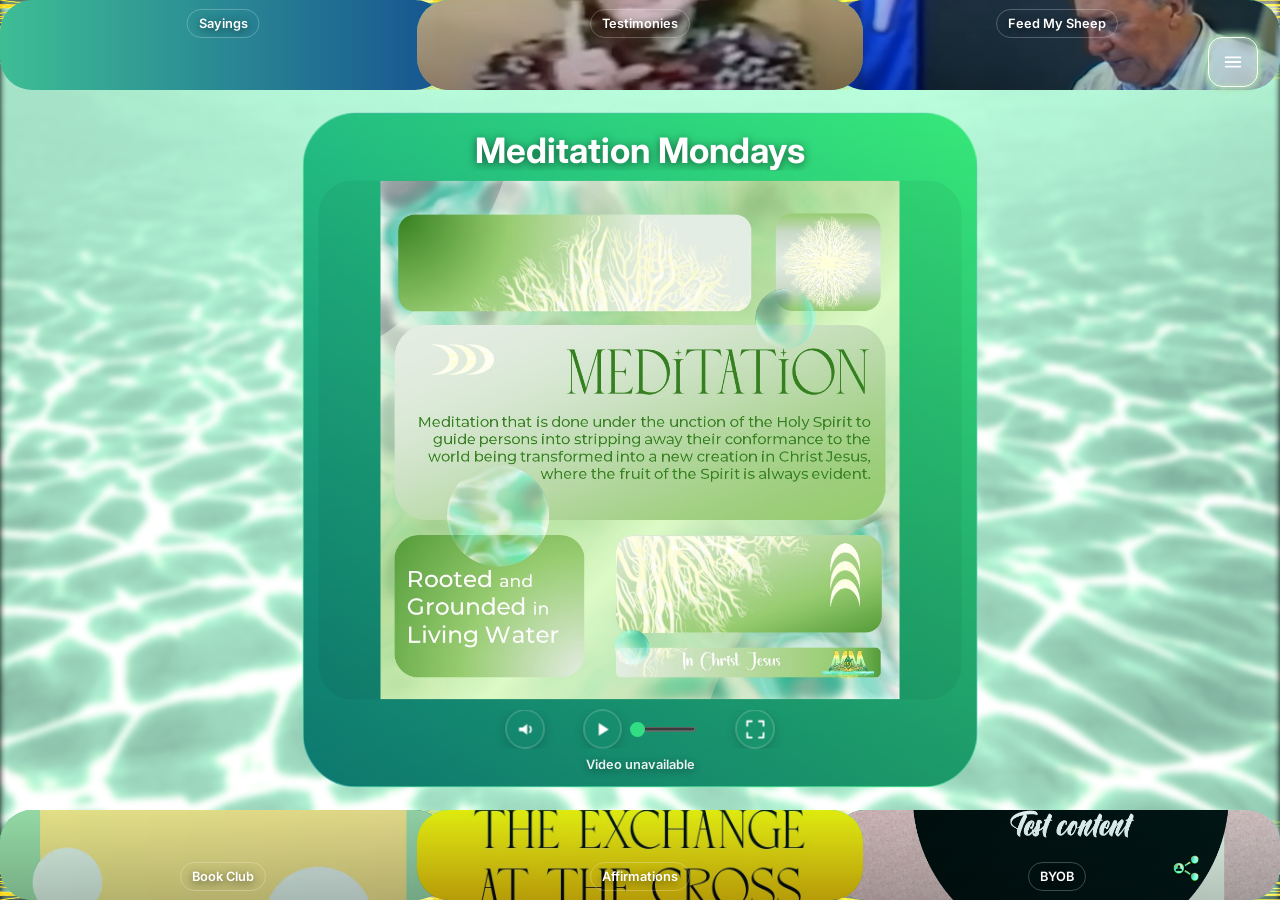
==== index.html @ bff2d073 "Add files via upload" ====
<!DOCTYPE html>
<html lang="en">
<head>

<meta charset="UTF-8">
<script>
/*
 * Share Mode switch, arrival side.
 *
 * When Share Mode is ON (the Worker writes window.__SKY_SHARE_MODE_ENABLED
 * = true into the page), an item link copied from the browser address bar,
 *     /?view=<section>&item=<section>/<id>
 * is handed to the Share Viewer, /s/<section>/<id>, as soon as someone
 * ARRIVES at it. This runs before anything else loads, so the cost is
 * just this page.
 *
 * It does nothing for: a reload or back/forward (the app keeps its own
 * state), a page inside another page (Glide embed), Glide/contract links,
 * a switch that is off or missing (so the two can never bounce between
 * each other), or an address without an item.
 */
(function () {
  try {
    if (window.__SKY_SHARE_MODE_ENABLED !== true) return;
    if (window.self !== window.top) return;
    if (location.pathname !== "/") return;

    var params = new URLSearchParams(location.search);
    if (params.has("k") || params.has("contract") || params.has("contractz")) return;

    var raw = String(params.get("item") || "").trim();
    var cut = raw.indexOf("/");
    if (cut < 1) return;

    var key = raw.slice(0, cut).toLowerCase();
    var id = raw.slice(cut + 1);
    var section =
      key === "reader" || key === "book" || key === "books" ? "reader" :
      key === "video" || key === "videos" ? "video" :
      key === "slideshow" || key === "slideshows" ? "slideshow" : "";
    if (!section || !id || id.length > 512) return;

    var nav = window.performance && performance.getEntriesByType
      ? performance.getEntriesByType("navigation")[0] : null;
    if (!nav || nav.type !== "navigate") return;

    location.replace("/s/" + encodeURIComponent(section) + "/" + encodeURIComponent(id));
  } catch (error) { /* never block the app */ }
})();
</script>
<meta name="viewport" content="width=device-width,initial-scale=1.0">

<title>MMicj</title>

<meta name="theme-color" content="#ffffff">
<meta name="apple-mobile-web-app-capable" content="yes">
<meta name="mobile-web-app-capable" content="yes">
<meta name="apple-mobile-web-app-status-bar-style" content="default">
<meta name="apple-mobile-web-app-title" content="MMicj">

<link rel="preconnect" href="https://cdnjs.cloudflare.com">
<link rel="preconnect" href="https://fonts.googleapis.com">

<link href="https://fonts.googleapis.com/css2?family=Inter:wght@400;500;600;700&display=swap" rel="stylesheet">

<link rel="shortcut icon" href="/favicon.ico" type="image/x-icon">
<link rel="icon" href="/favicon.ico" type="image/x-icon">
<link rel="stylesheet" href="css/style.css?v=1.0.9">
<link rel="stylesheet" href="css/reader.css?v=1.2.1">
<link rel="stylesheet" href="https://cdnjs.cloudflare.com/ajax/libs/pdf.js/6.3.289/pdf_viewer.css">
<link rel="manifest" href="/manifest.webmanifest">
<link rel="apple-touch-icon" href="/assets/icons/apple-touch-icon.png">

<link rel="stylesheet" href="css/library.css">
<link rel="stylesheet" href="css/video.css?v=1.0.7">
<link rel="stylesheet" href="css/slideshow.css?v=1.1.5">
<link rel="stylesheet" href="css/front-page.css?v=fs8">
<link rel="stylesheet" href="css/birthday-party.css?v=bp5">
<link rel="stylesheet" href="css/item-share.css?v=is1">
<link rel="stylesheet" href="css/share.css?v=sm3">
<link rel="stylesheet" href="css/section-menu-current.css?v=smc1">
<link rel="stylesheet" href="css/search-summary.css?v=ss1">
<link rel="stylesheet" href="css/installed-frame.css?v=if1">

<script src="js/installedFrame.js?v=if1"></script>
<script src="js/streamPolyfill.js?v=1.0.0"></script>

<script>
/*
 * pdf.js loads from the CDN as an ES module below. Module scripts are
 * always deferred until after the document has parsed, which means every
 * classic <script src="js/...js"> further down (Renderer, SlideshowViewer,
 * FrontMediaRenderer, etc.) finishes loading and can start reacting to
 * clicks BEFORE window.pdfjsLib actually exists.
 *
 * window.pdfjsReady is the single readiness gate every PDF-opening code
 * path awaits before touching pdfjsLib, so the first click always works
 * instead of failing silently and only succeeding on a second attempt
 * once the module has finished loading.
 */
window.pdfjsReady = new Promise(function (resolve) {
    if (window.pdfjsLib) {
        resolve();
        return;
    }
    window.addEventListener("skyreader-pdfjs-ready", function () {
        resolve();
    }, { once: true });
});

/*
 * window.pdfjsReady above never times out - which is right for a cold
 * start where the module is simply a beat behind, but wrong if the CDN
 * request never completes at all (no network, a blocked/offline mobile
 * connection, a corporate filter, etc). Without a bound, every caller
 * would wait on it forever: a PDF book/slideshow would never open, and
 * the Front Page centerpiece preview would sit on "Loading..." forever
 * with nothing ever rendered.
 *
 * window.waitForPdfjs(timeoutMs) gives every caller a bounded wait that
 * resolves to true/false and never hangs, so they can fall back to
 * their existing "PDF engine unavailable" handling instead of hanging.
 */
/*
 * pdf.js's own module sets globalThis.pdfjsLib the moment pdf.min.mjs is
 * evaluated - BEFORE the loader below has imported pdf_viewer.mjs and
 * assigned GlobalWorkerOptions.workerSrc. A bare `if(window.pdfjsLib)` check
 * therefore passes too early, and getDocument() throws
 * 'No "GlobalWorkerOptions.workerSrc" specified'. pdfjsUsable() is true only
 * once the worker is actually configured (reading workerSrc throws if unset).
 */
window.pdfjsUsable = function () {
    if (!window.pdfjsLib) return false;
    try {
        return !!window.pdfjsLib.GlobalWorkerOptions.workerSrc;
    } catch (error) {
        return false;
    }
};
window.waitForPdfjs = function (timeoutMs) {
    timeoutMs = timeoutMs || 8000;
    if (window.pdfjsUsable()) return Promise.resolve(true);
    return Promise.race([
        window.pdfjsReady.then(function () { return true; }),
        new Promise(function (resolve) {
            setTimeout(function () { resolve(false); }, timeoutMs);
        })
    ]);
};
</script>
<script type="module">
/*
 * pdf.js 6's standard build calls very new built-ins
 * (Map.prototype.getOrInsertComputed, Promise.try) with no fallback.
 * Safari/iOS versions that lack them fail as soon as a book is opened
 * ("...getOrInsertComputed is not a function"), while videos and
 * slideshows keep working.
 *
 * Browsers that have those built-ins keep loading exactly the same
 * cdnjs files as before. Only browsers that lack them are given pdf.js's
 * own "legacy" build (same version, polyfills included, page + worker).
 * If the legacy files cannot be loaded, the standard build is used, so
 * this can never be worse than the previous behaviour.
 */
const CDNJS_BASE="https://cdnjs.cloudflare.com/ajax/libs/pdf.js/6.3.289/";
const LEGACY_BASE="https://cdn.jsdelivr.net/npm/pdfjs-dist@6.3.289/legacy/";

const needsLegacy=
    typeof Map.prototype.getOrInsertComputed!=="function" ||
    typeof Promise.try!=="function";

async function loadStandard(){
    const lib=await import(CDNJS_BASE+"pdf.min.mjs");
    lib.GlobalWorkerOptions.workerSrc=CDNJS_BASE+"pdf.worker.min.mjs";
    const viewer=await import(CDNJS_BASE+"pdf_viewer.mjs");
    return {lib,viewer};
}

async function loadLegacy(){
    const lib=await import(LEGACY_BASE+"build/pdf.min.mjs");
    lib.GlobalWorkerOptions.workerSrc=LEGACY_BASE+"build/pdf.worker.min.mjs";
    const viewer=await import(LEGACY_BASE+"web/pdf_viewer.mjs");
    return {lib,viewer};
}

/*
 * Wrapped in an async function rather than using top-level await, so
 * older iOS versions that predate top-level await still parse this script.
 */
(async function(){
try{
    let loaded=null;
    if(needsLegacy){
        try{
            loaded=await loadLegacy();
        }catch(error){
            console.warn("[SkyReader] pdf.js legacy build unavailable; using the standard build.",error);
        }
    }
    if(!loaded){
        loaded=await loadStandard();
    }
    window.pdfjsLib=loaded.lib;
    window.PDFLinkService=loaded.viewer.PDFLinkService;
    window.PDFEventBus=loaded.viewer.EventBus;
    window.dispatchEvent(new Event("skyreader-pdfjs-ready"));
}catch(error){
    console.error("[SkyReader] pdf.js failed to load.",error);
}
})();
</script>
<script src="page-flip.browser.js"></script>


<style>
#reloadScreen{position:fixed;inset:0;z-index:999999;display:flex;align-items:center;justify-content:center;background:#eef1f5;opacity:1;transition:opacity .35s ease;pointer-events:auto;}
#reloadScreen.isReady{opacity:0;pointer-events:none;}
#reloadScreen img{width:auto;height:100px;object-fit:cover;}
#reloadScreen .reloadFallback{font:600 16px/1.4 Inter,Arial,sans-serif;color:#66707a;text-align:center;padding:24px;}
</style>

<style>
/* =========================================================
   PRIMARY LOGO — CRITICAL FIRST-PAINT SIZE

   Prevents primary-logo.png from appearing at natural size
   during the initial Share Mode paint - deliberately scoped
   to body.sky-share-mode only. Previously unscoped, so being
   !important AND loaded after every external stylesheet made
   it permanently win over any Reader/Video/Slideshow
   positioning rule in style.css, everywhere, not just during
   Share Mode's first paint.
   ========================================================= */

body.sky-share-mode #workspacePrimaryLogo {
    position: fixed;
    top: 40px;
    left: 20px;
    right: auto;

    width: 120px;
    max-width: 120px;
    height: auto;

    display: block;

    z-index: 1000001;
    pointer-events: none;
}
</style>

</head>

<body>

<div id="reloadScreen" role="status" aria-live="polite">
<img src="assets/reload.gif" alt="Loading Meditation Mornings" onerror="this.style.display='none';this.nextElementSibling.hidden=false;">
<div class="reloadFallback" hidden>
  <div style="font-weight: bold;">John Chapter 1</div>
  <div>1 In the beginning was the Word, and the Word was with God, and the Word was God.</div>
  <div>2 The same was in the beginning with God.</div>
  <div>3 All things were made by him; and without him was not any thing made that was made.</div>
  <div>4 In him was life; and the life was the light of men.</div>
  <div>5 And the light shineth in darkness; and the darkness comprehended it not.</div>
  <div>...</div>
  <div>12 But as many as received him, to them gave he power to become the sons of God, even to them that believe on his name:</div>
  <div>13 Which were born, not of blood, nor of the will of the flesh, nor of the will of man, but of God.</div>
  <div>14 And the Word was made flesh, and dwelt among us, and we beheld his glory, the glory as of the only begotten of the Father, full of grace and truth.</div>
</div>
</div>


<!-- =====================================================
     FRONT PAGE
     Visual seven-door portal. The category names are temporary
     placeholders and are supplied by js/frontPage.js.
     ===================================================== -->
<section id="frontPage" class="front-page app-section-hidden" aria-label="SkyMedia Front Page">
    <img id="frontBackground" src="assets/front-background.gif" alt="" aria-hidden="true">
    <div id="frontStage">
        <!-- Centerpiece and upper/lower category doors are created by frontPage.js. -->
    </div>
    <div id="frontTopWave" class="front-wave front-wave-top" aria-label="Top category doors"></div>
    <div id="frontWave" class="front-wave front-wave-bottom" aria-label="Bottom category doors"></div>

    <button id="frontMenuButton" type="button" aria-label="Open media navigation" aria-expanded="false">
        <svg class="icon" aria-hidden="true"><use href="#icon-menu"></use></svg>
    </button>

    <!--
         Special-release notification.
         This is an in-page control only; it never invokes
         browser/system notifications.
    -->
    <button id="frontReleaseNotification"
            type="button"
            aria-label="Open special release"
            hidden>
        <img id="frontReleaseNotificationImage"
             src=""
             alt=""
             draggable="false">
    </button>

    <nav id="frontMenuPanel" aria-label="Media section navigation">
        <!-- The Front Page itself. AppSwitcher marks it .active / aria-pressed like the others,
             and css/front-page.css gives that state a "you are here" highlight. -->
        <button type="button" class="front-menu-switch" data-app-target="front" aria-pressed="false">
            <svg class="icon" aria-hidden="true"><use href="#icon-front-page"></use></svg><span>The 7 Arms</span>
        </button>
        <button type="button" class="front-menu-switch" data-app-target="reader" aria-pressed="false">
            <svg class="icon" aria-hidden="true"><use href="#icon-open-book"></use></svg><span>Books</span>
        </button>
        <button type="button" class="front-menu-switch" data-app-target="video" aria-pressed="false">
            <svg class="icon" aria-hidden="true"><use href="#icon-video"></use></svg><span>Videos</span>
        </button>
        <button type="button" class="front-menu-switch" data-app-target="slideshow" aria-pressed="false">
            <svg class="icon" aria-hidden="true"><use href="#icon-slideshow"></use></svg><span>Images/Graphics</span>
        </button>
    </nav>

    <!--
         Front-page-only "share this link" button.
         Lives inside #frontPage so it is shown/hidden with the Front Page
         itself and can never appear in Books, Videos or Images/Graphics.
         It is a plain link share (see js/frontShare.js) and is unrelated
         to the app's share mode. Image: assets/front-share.png
    -->
    <button id="frontShareButton"
            type="button"
            title="Share Meditation Mornings"
            aria-label="Share Meditation Mornings">
        <img src="assets/front-share.png" alt="" draggable="false">
    </button>
</section>

<div id="app">

<header id="topBar">

<button id="narrowLibraryToggle" class="narrowLibraryToggle" type="button" title="Open Library" aria-label="Open Library" aria-expanded="false">
<svg class="icon"><use href="#icon-open-book"></use></svg>
</button>

<div id="topSearchGroup">
<button id="topSearchButton" class="iconButton" type="button" title="Search publications" aria-label="Search publications">
<svg class="icon"><use href="#icon-search"></use></svg>
</button>
<input id="searchBox" type="search" placeholder="Search publications..." aria-label="Search publications">
</div>

<h1 id="appTitle"></h1>

<div id="topBarRightControls">

<button class="responsive-app-menu-button"
        type="button"
        aria-label="Open section menu"
        aria-expanded="false">

    <svg class="section-menu-radial-icon"
         viewBox="0 0 24 24"
         aria-hidden="true">
        <line x1="12" y1="12" x2="12" y2="3"></line>
        <line x1="12" y1="12" x2="19.8" y2="7.5"></line>
        <line x1="12" y1="12" x2="19.8" y2="16.5"></line>
        <line x1="12" y1="12" x2="12" y2="21"></line>
        <line x1="12" y1="12" x2="4.2" y2="16.5"></line>
        <line x1="12" y1="12" x2="4.2" y2="7.5"></line>
    </svg>

    <span class="responsive-app-current"
          aria-live="polite">Books</span>

    <svg class="section-menu-chevron"
         viewBox="0 0 24 24"
         aria-hidden="true">
        <polyline points="6,9 12,15 18,9"></polyline>
    </svg>

</button>

<nav class="responsive-app-menu" aria-label="Media section menu">
    <button type="button" data-app-target="front">The 7 Arms</button>
    <button type="button" data-app-target="reader">Books</button>
    <button type="button" data-app-target="video">Videos</button>
    <button type="button" data-app-target="slideshow">Images/Graphics</button>
</nav>
<div class="app-switcher" role="tablist" aria-label="Switch media section">
<button type="button" class="app-switch-button" data-app-target="front" aria-pressed="false" role="tab">The 7 Arms</button>
<button type="button" class="app-switch-button" data-app-target="reader" aria-pressed="false" role="tab">Books</button>
<button type="button" class="app-switch-button" data-app-target="video" aria-pressed="false" role="tab">Videos</button>
<button type="button" class="app-switch-button" data-app-target="slideshow" aria-pressed="false" role="tab">Images/Graphics</button>
</div>
<button id="bookmarkPanelButton"         class="topBarButton" type="button" title="Bookmarks" aria-label="Bookmarks" aria-pressed="false">
<svg class="icon"><use href="#icon-bookmark"></use></svg>
</button>

<button id="settingsButton"         class="topBarButton" type="button" title="Settings" aria-label="Settings">
<svg class="icon"><use href="#icon-settings"></use></svg>
</button>
</div>

</header>

<main id="workspace">

<aside id="libraryPanel">


<section id="recentSection">

<div class="sectionHeader">

<h2>Seek icj</h2>

<div id="libraryOrganizationControls" aria-label="Library organization">
<button id="librarySortButton" class="libraryOrgButton" type="button" title="Sort Library" aria-label="Sort Library">⇅</button>
<button id="libraryFilterButton" class="libraryOrgButton" type="button" title="Filter Library" aria-label="Filter Library"><svg class="icon"><use href="#icon-filter"></use></svg><span class="libraryFilterActive" aria-hidden="true"></span></button>
<div id="librarySortMenu" class="libraryOrgMenu hidden" role="menu">
<select id="librarySort" aria-label="Sort library">
<option value="alphabetical">Alphabetical</option><option value="newest">Newest</option><option value="oldest">Oldest</option><option value="category">Category</option><option value="random">Random</option><option value="recent">Recently Read</option><option value="favorites">Favorites</option>
</select>
</div>
<div id="libraryFilterMenu" class="libraryOrgMenu hidden" role="menu">
<select id="libraryCategory" aria-label="Filter by category"><option value="all">All categories</option></select>
</div>
</div>

<div id="viewButtons">

<button id="libraryDrawerClose" class="libraryDrawerClose" type="button" title="Close Library" aria-label="Close Library">
<svg class="icon"><use href="#icon-close"></use></svg>
</button>

<button id="shelfViewButton" class="viewButton active" title="Grid view" aria-label="Grid view">
<svg class="icon"><use href="#icon-grid"></use></svg>
</button>

<button id="listViewButton" class="viewButton" type="button" title="List view" aria-label="List view">
<svg class="icon"><use href="#icon-list"></use></svg>
</button>

</div>

</div>

<div id="libraryContent">

<div id="shelfView" class="libraryView"></div>

<div id="listView" class="libraryView hidden"></div>

</div>

</section>

</aside>

<section id="readerPanel">

<div id="viewerBackground">

<div id="viewerArea">

<!--
     Responsive library landing:
     visible whenever no magazine is active, then replaced by the
     selected book. The same library data is used so this never
     becomes a second source of truth.
-->
<div id="viewerLibrary" class="viewerLibrary" aria-label="MMicj library">

<div class="viewerLibraryHero">

<div class="viewerLibraryVector" aria-hidden="true">
<img src="assets/logo.png" alt="" class="viewerLibraryLogo" onerror="this.style.visibility='hidden'">
</div>

<div>
<h2>Meditation Mornings</h2>
<p>in Christ Jesus</p>
</div>

</div>

<div id="viewerContinue" class="viewerContinue hidden"></div>

<div id="viewerLibraryScroll" class="viewerLibraryScroll">
<div id="viewerShelfView" class="viewerShelfView"></div>
</div>

</div>

<div id="productionError" class="productionError" role="alert" aria-live="assertive" hidden>
<div class="productionErrorInner">
<img id="productionErrorImg" class="productionErrorImg" alt="" width="600" height="450" hidden>
<strong id="productionErrorTitle">Unable to open MMicj</strong>
<span id="productionErrorText"></span>
<button id="productionErrorClose" type="button" aria-label="Dismiss error">×</button>
</div>
</div>

<div id="loading" aria-live="polite" aria-busy="true">
<div class="loadingOverlayInner">
<img id="loadingImage" src="assets/loading.gif" alt="Loading book">
<span id="loadingText">Loading...</span>
</div>
</div>

<div id="pageContainer"></div>

</div>

</div>

<nav id="toolbar">

<button id="previousButton" class="iconButton" type="button" title="Previous page" aria-label="Previous page">
<svg class="icon"><use href="#icon-previous"></use></svg>
</button>

<button id="rotateButton" class="iconButton" type="button" title="Rotate reader" aria-label="Rotate reader">
<svg class="icon"><use href="#icon-rotate"></use></svg>
</button>

<button id="muteButton" class="iconButton" type="button" title="Mute" aria-label="Mute">
<svg class="icon"><use href="#icon-volume"></use></svg>
</button>

<button id="listenButton" class="iconButton" type="button" hidden style="display:none" title="Listen to this book" aria-label="Listen to this book" aria-pressed="false">
<svg class="icon"><use href="#icon-listen"></use></svg>
</button>

<button id="viewerFullscreenButton" class="iconButton viewerFullscreenToolbarButton" type="button" title="Focus viewer" aria-label="Focus viewer" aria-pressed="false">
<svg class="icon"><use href="#icon-fullscreen"></use></svg>
</button>

<button id="readerCloseButton" class="iconButton" type="button" title="Close book" aria-label="Close book">
<svg class="icon"><use href="#icon-close"></use></svg>
</button>

<button id="readerShareButton" class="iconButton" type="button" title="Share book" aria-label="Share book">
<svg class="icon"><use href="#icon-share"></use></svg>
</button>


<button id="bookmarkAddButton" class="iconButton" type="button" title="Bookmark this page" aria-label="Bookmark this page" aria-pressed="false">
<svg class="icon"><use href="#icon-bookmark-add-outline"></use></svg>
</button>

<button id="nextButton" class="iconButton" type="button" title="Next page" aria-label="Next page">
<svg class="icon"><use href="#icon-next"></use></svg>
</button>

</nav>

<div id="bookmarkFlag" class="bookmarkFlag" aria-label="Remove bookmark">
    <svg class="icon">
        <use href="#icon-bookmark-add-filled"></use>
    </svg>
</div>


<div id="statusBar">
<center>
<span id="statusMessage"></span>
<span id="readerTitle"></span>
<span id="pageIndicator" role="button" tabindex="0" aria-label="Current page. Activate to jump to a page."></span>
<div id="pageJump" hidden aria-hidden="true">
<label for="pageJumpInput">Go to page</label>
<div class="pageJumpRow">
<input id="pageJumpInput" type="number" inputmode="numeric" min="1" step="1" autocomplete="off" aria-label="Page number">
<button id="pageJumpButton" type="button" title="Go to page" aria-label="Go to page">Go</button>
</div>
</div>
</center>
</div>
<div class="sr-welcome-banner"><center>Welcome to Meditation Mornings</center></div>


</section>

</main>

</div>

<!-- Lives at the body level, outside #frontPage / #app / #videoSection /
     #slideshowSection, so no section's app-section-hidden{display:none}
     can hide it when a different section is active. It's position:fixed
     and z-index-stacked (see #workspacePrimaryLogo in style.css) purely
     via CSS, so its DOM position here doesn't affect where it renders. -->
<img
    id="workspacePrimaryLogo"
    src="assets/primary-logo.png"
    alt=""
    aria-hidden="true"
    width="120">

<!-- SVG ICONS -->

<svg xmlns="http://www.w3.org/2000/svg" style="display:none">


<symbol id="icon-menu" viewBox="0 0 24 24"><path d="M4 7h16M4 12h16M4 17h16" fill="none" stroke="currentColor" stroke-width="2" stroke-linecap="round"/></symbol>
<symbol id="icon-front-page" viewBox="0 0 24 24"><circle cx="12" cy="12" r="2" fill="currentColor"/><path d="M12.00 6.80L12.00 2.40M16.07 8.76L19.51 6.01M17.07 13.16L21.36 14.14M14.26 16.69L16.17 20.65M9.74 16.69L7.83 20.65M6.93 13.16L2.64 14.14M7.93 8.76L4.49 6.01" fill="none" stroke="currentColor" stroke-width="1.8" stroke-linecap="round"/></symbol>
<symbol id="icon-video" viewBox="0 0 24 24"><rect x="3" y="5" width="13" height="14" rx="2" fill="none" stroke="currentColor" stroke-width="1.8"/><path d="m16 9 5-3v12l-5-3z" fill="none" stroke="currentColor" stroke-width="1.8" stroke-linejoin="round"/></symbol>
<symbol id="icon-slideshow" viewBox="0 0 24 24"><rect x="3" y="4" width="18" height="14" rx="2" fill="none" stroke="currentColor" stroke-width="1.8"/><path d="m8 14 3-4 2.5 3 2-2.5L19 14" fill="none" stroke="currentColor" stroke-width="1.8" stroke-linecap="round" stroke-linejoin="round"/><path d="M8 21h8M12 18v3" fill="none" stroke="currentColor" stroke-width="1.8" stroke-linecap="round"/></symbol>

<symbol id="icon-screen" viewBox="0 0 24 24">
<rect x="3" y="4" width="18" height="14" rx="2" fill="none" stroke="currentColor" stroke-width="2"/>
<path d="M8 21h8M12 18v3" fill="none" stroke="currentColor" stroke-width="2" stroke-linecap="round"/>
</symbol>

<symbol id="icon-open-book" viewBox="0 0 24 24">
<path d="M12 6.5c-2.1-2-4.5-2.7-8-2.2v14.1c3.5-.5 5.9.2 8 2.1 2.1-1.9 4.5-2.6 8-2.1V4.3c-3.5-.5-5.9.2-8 2.2Z" fill="none" stroke="currentColor" stroke-width="1.8" stroke-linejoin="round"/>
<path d="M12 6.5v14" fill="none" stroke="currentColor" stroke-width="1.8" stroke-linecap="round"/>
</symbol>

<symbol id="icon-share" viewBox="0 0 24 24"><path d="M12 15V3m0 0-4 4m4-4 4 4M5 11v8h14v-8" fill="none" stroke="currentColor" stroke-width="1.8" stroke-linecap="round" stroke-linejoin="round"/></symbol>
<symbol id="icon-close" viewBox="0 0 24 24">
<path d="M6 6l12 12M18 6L6 18" fill="none" stroke="currentColor" stroke-width="2" stroke-linecap="round"/>
</symbol>

<symbol id="icon-search" viewBox="0 0 24 24">
<circle cx="11" cy="11" r="6.5" fill="none" stroke="currentColor" stroke-width="2"/>
<path d="M16 16l5 5" fill="none" stroke="currentColor" stroke-width="2" stroke-linecap="round"/>
</symbol>

<symbol id="icon-filter" viewBox="0 0 24 24"><path d="M4 5h16l-6.5 7.5v5.5l-3 1v-6.5L4 5Z" fill="none" stroke="currentColor" stroke-width="2" stroke-linejoin="round"/></symbol>

<symbol id="icon-settings" viewBox="0 0 24 24">
<path d="M12 8a4 4 0 100 8a4 4 0 000-8zm9 4l-2.2.8l.2 2.3l-2 1.2l-1.7-1.5l-2.1.9l-.5 2.2h-2.4l-.5-2.2l-2.1-.9l-1.7 1.5l-2-1.2l.2-2.3L3 12l.8-2.2l-1.5-1.7l1.2-2l2.3.2L7 4l2.2-.5V1.1h2.4V3.5l2.2.5l.9 2.1l2.3-.2l1.2 2l-1.5 1.7z"
fill="none"
stroke="currentColor"
stroke-width="1.4"
stroke-linejoin="round"/>
</symbol>

<symbol id="icon-grid" viewBox="0 0 24 24">
<rect x="4" y="4" width="6" height="6" rx="1" fill="currentColor"/>
<rect x="14" y="4" width="6" height="6" rx="1" fill="currentColor"/>
<rect x="4" y="14" width="6" height="6" rx="1" fill="currentColor"/>
<rect x="14" y="14" width="6" height="6" rx="1" fill="currentColor"/>
</symbol>

<symbol id="icon-list" viewBox="0 0 24 24">
<path d="M6 7h14M6 12h14M6 17h14"
stroke="currentColor"
stroke-width="2"
stroke-linecap="round"/>
<circle cx="3" cy="7" r="1.2" fill="currentColor"/>
<circle cx="3" cy="12" r="1.2" fill="currentColor"/>
<circle cx="3" cy="17" r="1.2" fill="currentColor"/>
</symbol>

<symbol id="icon-previous" viewBox="0 0 24 24">
<path d="M15 5L8 12L15 19"
fill="none"
stroke="currentColor"
stroke-width="2.3"
stroke-linecap="round"
stroke-linejoin="round"/>
</symbol>

<symbol id="icon-next" viewBox="0 0 24 24">
<path d="M9 5L16 12L9 19"
fill="none"
stroke="currentColor"
stroke-width="2.3"
stroke-linecap="round"
stroke-linejoin="round"/>
</symbol>


<symbol id="icon-play" viewBox="0 0 24 24"><path d="M8 5l11 7-11 7V5Z" fill="currentColor"/></symbol>
<symbol id="icon-pause" viewBox="0 0 24 24"><path d="M7 5h4v14H7zM13 5h4v14h-4z" fill="currentColor"/></symbol>
<symbol id="icon-music" viewBox="0 0 24 24"><path d="M9 18V6l10-2v12M9 18a3 3 0 1 1-3-3 3 3 0 0 1 3 3Zm10-2a3 3 0 1 1-3-3 3 3 0 0 1 3 3Z" fill="none" stroke="currentColor" stroke-width="1.8" stroke-linecap="round" stroke-linejoin="round"/></symbol>

<symbol id="icon-volume" viewBox="0 0 24 24">
<path d="M5 10H9L14 6V18L9 14H5Z"
fill="currentColor"/>
<path d="M17 9C18.5 10.2 18.5 13.8 17 15"
stroke="currentColor"
stroke-width="2"
stroke-linecap="round"/>
</symbol>

<symbol id="icon-listen" viewBox="0 0 24 24">
<g fill="none" stroke="currentColor" stroke-width="1.7" stroke-linecap="round" stroke-linejoin="round">
<path d="M3.5 12.4v-.9a8.5 8.5 0 0 1 17 0v.9"/>
<rect x="1.9" y="11.6" width="3.2" height="6.2" rx="1.3"/>
<rect x="18.9" y="11.6" width="3.2" height="6.2" rx="1.3"/>
<rect x="7.9" y="6.9" width="8.2" height="14.2" rx="1.1"/>
<path d="M10.4 6.9v14.2"/>
</g>
</symbol>

<symbol id="icon-volume-off" viewBox="0 0 24 24"><path d="M4 10v4h4l5 4V6l-5 4H4Z" fill="none" stroke="currentColor" stroke-width="1.8" stroke-linejoin="round"/><path d="m17 9 4 6m0-6-4 6" fill="none" stroke="currentColor" stroke-width="1.8" stroke-linecap="round"/></symbol>
<symbol id="icon-fullscreen" viewBox="0 0 24 24">
<path d="M8 3H3v5M16 3h5v5M3 16v5h5M21 16v5h-5" fill="none" stroke="currentColor" stroke-width="2" stroke-linecap="round" stroke-linejoin="round"/>
</symbol>

<symbol id="icon-fullscreen-exit" viewBox="0 0 24 24">
<path d="M9 3v6H3M15 3v6h6M9 21v-6H3M15 21v-6h6" fill="none" stroke="currentColor" stroke-width="2" stroke-linecap="round" stroke-linejoin="round"/>
</symbol>

<symbol id="icon-favorite-outline" viewBox="0 0 24 24">
<path d="M12 20.5C12 20.5 3 15.5 3 9.5C3 6.5 5.5 4.5 8 4.5C9.7 4.5 11 5.3 12 6.7C13 5.3 14.3 4.5 16 4.5C18.5 4.5 21 6.5 21 9.5C21 15.5 12 20.5 12 20.5Z"
fill="none"
stroke="currentColor"
stroke-width="2"
stroke-linecap="round"
stroke-linejoin="round"/>
</symbol>

<symbol id="icon-favorite-filled" viewBox="0 0 24 24">
<path d="M12 20.5C12 20.5 3 15.5 3 9.5C3 6.5 5.5 4.5 8 4.5C9.7 4.5 11 5.3 12 6.7C13 5.3 14.3 4.5 16 4.5C18.5 4.5 21 6.5 21 9.5C21 15.5 12 20.5 12 20.5Z"
fill="currentColor"
stroke="currentColor"
stroke-width="2"
stroke-linecap="round"
stroke-linejoin="round"/>
</symbol>

<symbol id="icon-bookmark" viewBox="0 0 24 24">
<path d="M6 3H18C18.5523 3 19 3.44772 19 4V21L12 17L5 21V4C5 3.44772 5.44772 3 6 3Z"
fill="none"
stroke="currentColor"
stroke-width="2"
stroke-linecap="round"
stroke-linejoin="round"/>
</symbol>

<symbol id="icon-bookmark-add-outline" viewBox="0 0 24 24">
<path d="M6 3H18C18.5523 3 19 3.44772 19 4V21L12 17L5 21V4C5 3.44772 5.44772 3 6 3Z"
fill="none"
stroke="currentColor"
stroke-width="2"
stroke-linecap="round"
stroke-linejoin="round"/>
<path d="M12 7V13M9 10H15"
fill="none"
stroke="currentColor"
stroke-width="2.75"
stroke-linecap="round"/>
</symbol>


<symbol id="icon-bookmark-add-filled" viewBox="0 0 24 24">
<path d="M6 3H18C18.5523 3 19 3.44772 19 4V21L12 17L5 21V4C5 3.44772 5.44772 3 6 3Z"
fill="currentColor"
stroke="currentColor"
stroke-width="2"
stroke-linecap="round"
stroke-linejoin="round"/>
</symbol>

<!-- Toolbar "this page is bookmarked" indicator: pale-yellow 12-pointed star.
     Colours are set on the path itself so the toolbar's currentColor rules don't override them. -->
<symbol id="icon-bookmark-star" viewBox="0 0 24 24">
<path d="M12.00 1.60 L13.89 4.95 L17.20 2.99 L17.16 6.84 L21.01 6.80 L19.05 10.11 L22.40 12.00 L19.05 13.89 L21.01 17.20 L17.16 17.16 L17.20 21.01 L13.89 19.05 L12.00 22.40 L10.11 19.05 L6.80 21.01 L6.84 17.16 L2.99 17.20 L4.95 13.89 L1.60 12.00 L4.95 10.11 L2.99 6.80 L6.84 6.84 L6.80 2.99 L10.11 4.95 Z"
fill="#fff3a6"
stroke="#d9a63c"
stroke-width="1.4"
stroke-linejoin="round"/>
</symbol>

<symbol id="icon-muted" viewBox="0 0 24 24">
<path d="M5 10H9L14 6V18L9 14H5Z"
fill="currentColor"/>
<path d="M17 9L22 14M22 9L17 14"
stroke="currentColor"
stroke-width="2"
stroke-linecap="round"/>
</symbol>

<symbol id="icon-rotate" viewBox="0 0 24 24">
<path d="M4 12C4 7.58 7.58 4 12 4C15.31 4 18.14 6.01 19.34 8.87M20 12C20 16.42 16.42 20 12 20C8.69 20 5.86 17.99 4.66 15.13"
fill="none"
stroke="currentColor"
stroke-width="2"
stroke-linecap="round"/>
<path d="M20 4V9H15" fill="none" stroke="currentColor" stroke-width="2" stroke-linecap="round" stroke-linejoin="round"/>
<path d="M4 20V15H9" fill="none" stroke="currentColor" stroke-width="2" stroke-linecap="round" stroke-linejoin="round"/>
</symbol>
<symbol id="icon-restart" viewBox="0 0 24 24">
<path d="M4 12a8 8 0 1 1 2.34 5.66" fill="none" stroke="currentColor" stroke-width="2" stroke-linecap="round" stroke-linejoin="round"/>
<path d="M4 18v-6h6" fill="none" stroke="currentColor" stroke-width="2" stroke-linecap="round" stroke-linejoin="round"/>
</symbol>
<symbol id="icon-radial" viewBox="0 0 24 24">
<path d="M12 3v18M4.2 7.5l15.6 9M19.8 7.5 4.2 16.5" fill="none" stroke="currentColor" stroke-width="2" stroke-linecap="round"/>
</symbol>

</svg>

<script src="js/dateVisibility.js"></script>
<script src="js/skyreader.js"></script>
<script src="js/storage.js?v=rr1"></script>
<script src="js/bookmarks.js"></script>
<script src="js/keyValueStore.js"></script>
<script src="js/favorites.js"></script>
<script src="js/recentReading.js"></script>
<script src="js/recentShelf.js?v=1.1.0"></script>
<script src="js/dateDisplay.js"></script>
<script src="js/contentContract.js?v=3.0.1"></script>
<script src="js/glideContract.js?v=3.0.1"></script>
<script src="js/manifest.js?v=1.4.0"></script>
<script src="js/librarySorter.js?v=1.2.0"></script>
<script src="js/library.js?v=cat1"></script>
<script src="js/animation.js"></script>
<script src="js/audio.js?v=2.1.1"></script>
<script src="js/soundCheck.js?v=1.0.2"></script>
<script src="js/pdfengine.js"></script>
<script src="js/bookStack.js?v=2.3.1"></script>
<script src="js/sky180flipengine.js?v=1.6.7"></script>
<script src="js/loadingSequence.js"></script>
<script src="js/renderer.js?v=3.2.15"></script>
<script src="js/reader.js"></script>
<script src="js/navigation.js?v=n3"></script>
<script src="js/bookmarkPanel.js"></script>
<script src="js/ui.js?v=1.0.2"></script>
<script src="js/readAloudRules.js?v=1.1.5"></script>
<script src="js/readAloud.js?v=1.6.0"></script>
<script src="js/searchSummary.js?v=ss1"></script>
<script src="js/settingsPanel.js?v=1.0.8"></script>
<script src="js/mediaManager.js"></script>
<script src="js/itemShare.js?v=1.0.2"></script>
<script src="js/shareManager.js?v=is4"></script>
<script src="js/shareViewer.js?v=sv6"></script>

<script src="js/app.js"></script>
<script src="js/videoContract.js"></script>
<script src="js/videoFavorites.js"></script>
<script src="js/videoSorter.js"></script>
<script src="js/videoLibrary.js?v=dur2"></script>
<script src="js/videoViewer.js?v=1.1.4"></script>
<script src="js/videoUI.js"></script>
<script src="js/slideshowContract.js"></script>
<script src="js/slideshowFavorites.js"></script>
<script src="js/slideshowSorter.js?v=rr1"></script>
<script src="js/slideshowTransitions.js"></script>
<script src="js/slideshowLibrary.js?v=1.1.0"></script>
<script src="js/zoomController.js"></script>
<script src="js/slideshowViewer.js?v=4.4.2"></script>
<script src="js/slideshowUI.js"></script>
<script src="js/frontMediaRenderer.js?v=4.2.2"></script>
<script src="js/frontPage.js?v=4.3.1"></script>
<script src="js/frontShare.js?v=2.2.0"></script>
<script src="js/birthdayParty.js?v=bp5"></script>
<script src="js/releaseNotification.js?v=1.1.0"></script>
<script src="js/appSwitcher.js?v=1.1.3"></script>
<script src="js/browserAddress.js?v=1.0.0"></script>
<script src="js/responsiveAppMenu.js"></script>
<script src="js/analytics.js?v=1.1.0"></script>   <!-- admin-only usage counts; switch off: see header of js/analytics.js -->

<script>
document.addEventListener("DOMContentLoaded", function(){

    /*
     * Share Mode is intentionally isolated from the normal SkyMedia
     * application shell.  Do not initialize Front Page navigation here
     * when the URL is a standalone share link.
     */
    if (
        window.ShareManager &&
        typeof ShareManager.isShareMode === "function" &&
        ShareManager.isShareMode()
    ) {
        return;
    }

    const button=document.getElementById("frontMenuButton");
    const panel=document.getElementById("frontMenuPanel");

    if(!button||!panel) return;

    const close=()=>{
        panel.classList.remove("is-open");
        button.setAttribute("aria-expanded","false");
    };

    button.addEventListener("click", function(event){

        event.stopPropagation();

        const open=!panel.classList.contains("is-open");

        panel.classList.toggle("is-open",open);

        button.setAttribute(
            "aria-expanded",
            open?"true":"false"
        );

    });

    panel.addEventListener("click", function(event){

        const target=
            event.target.closest("[data-app-target]");

        if(!target) return;

        /* Tapping the page you are already on just closes the menu. */
        if(target.getAttribute("aria-pressed")!=="true" && window.AppSwitcher)
            AppSwitcher.show(target.dataset.appTarget);

        close();

    });

    document.addEventListener("click", function(event){

        if(
            !panel.contains(event.target) &&
            event.target!==button
        ){
            close();
        }

    });

});
</script>


<script>
document.addEventListener("DOMContentLoaded", async function () {

    /*
     * ---------------------------------------------------------
     * SHARE MODE GATE
     * ---------------------------------------------------------
     *
     * A standalone share URL contains:
     *
     *     ?k=...&section=...&id=...
     *
     * ShareManager identifies that URL as Share Mode.
     *
     * IMPORTANT:
     *
     * This check must occur BEFORE FrontPage, AppSwitcher,
     * Video, Slideshow, or any other normal SkyMedia section
     * is initialized.
     *
     * App.start() handles the actual ShareViewer startup.
     * Once that is complete, there is nothing else for the
     * normal application bootstrap to do.
     */
    const isShareMode =
        window.ShareManager &&
        typeof ShareManager.isShareMode === "function" &&
        ShareManager.isShareMode();

    if (isShareMode) {

        if (
            window.App &&
            typeof App.start === "function"
        ) {

            try {

                await App.start();

                document.documentElement.dataset.appStartError = "";

            } catch (error) {

                console.error(
                    "[SkyMedia] Share Mode startup failed.",
                    error
                );

                document.documentElement.dataset.appStartError =
                    error.message || String(error);

            }

        }

/*
 * ---------------------------------------------------------
 * SECOND SHARE MODE GATE
 * ---------------------------------------------------------
 *
 * App.start() performs the actual Share Mode startup.
 * If Share Mode was entered, do not initialize any of the
 * normal SkyMedia sections.
 */

if (
    window.App &&
    typeof App.isShareMode === "function" &&
    App.isShareMode()
) {
    return;
}

/*
 * ---------------------------------------------------------
 * NORMAL NAVIGATION / FRONT PAGE SHELL
 * ---------------------------------------------------------
 */

if (window.FrontPage) {
    FrontPage.init();
}

if (window.AppSwitcher) {
    AppSwitcher.init();
}
        return;
    }


    /*
     * ---------------------------------------------------------
     * NORMAL SKYMEDIA STARTUP
     * ---------------------------------------------------------
     *
     * Everything below this point is normal SkyMedia startup.
     */





    /*
     * Unified boot: Reader/Manifest load first so every section
     * receives the same normalized content collection.
     *
     * A failure here must NOT abort the rest of startup.
     *
     * loadManifest() inside App.start() may have already populated
     * Manifest._data successfully before a later, unrelated step
     * inside App.start() throws.
     *
     * If we return here, Video, Slideshow, and the Front Page never
     * get a chance to read that already-loaded data.
     *
     * So: log the failure and keep going. Every step below already
     * tolerates missing/partial data on its own.
     */
    if (
        window.App &&
        typeof App.start === "function"
    ) {

        try {

            await App.start();

            document.documentElement.dataset.appStartError = "";

        } catch (error) {

            console.error(
                "[SkyMedia] Unified application startup failed.",
                error
            );

            document.documentElement.dataset.appStartError =
                error.message || String(error);

        }

    }


    /*
     * ---------------------------------------------------------
     * VIDEO SECTION
     * ---------------------------------------------------------
     */

    if (
        window.VideoViewer &&
        window.VideoLibrary
    ) {

        try {

            VideoLibrary.init();

            VideoViewer.init();

            VideoUI.init();

            VideoLibrary.load(
                Manifest.videos()
            );


            if (
                window.VideoViewer &&
                typeof VideoViewer.renderLanding === "function"
            ) {

                VideoViewer.renderLanding();

            }


            document
                .querySelectorAll(
                    "[data-video-view]"
                )
                .forEach(button => {

                    button.addEventListener(
                        "click",
                        () => {

                            const view =
                                button.dataset.videoView;

                            VideoLibrary.setView(
                                view
                            );


                            document
                                .querySelectorAll(
                                    "[data-video-view]"
                                )
                                .forEach(item => {

                                    item.classList.toggle(
                                        "active",
                                        item === button
                                    );

                                });

                        }
                    );

                });

        } catch (error) {

            console.error(
                "[SkyMedia] Video section startup failed.",
                error
            );

        }

    }

    /*
    -----------------------------------------------------
     Video library organization
    -----------------------------------------------------
    */

    const videoSortButton = document.getElementById("videoSortButton");
    const videoFilterButton = document.getElementById("videoFilterButton");
    const videoSortMenu = document.getElementById("videoSortMenu");
    const videoFilterMenu = document.getElementById("videoFilterMenu");
    const videoSort = document.getElementById("videoSort");
    const videoCategory = document.getElementById("videoCategory");
    const videoFilterActive = document.getElementById("videoFilterActive");

    function closeVideoOrgMenus() {
        if (videoSortMenu) videoSortMenu.classList.add("hidden");
        if (videoFilterMenu) videoFilterMenu.classList.add("hidden");
    }

    /* Filtering, like the Reader section, is category-only - "favorites"
       and "recently viewed" are exposed as Sort modes instead, so there
       is no separate all/favorites/recent filter grouping here. */
    function refreshVideoOrgControls() {
        if (!window.VideoLibrary) return;
        if (videoSort) videoSort.value = VideoLibrary.getSort();
        if (videoCategory) videoCategory.value = VideoLibrary.getCategory();
        if (videoFilterActive) {
            const active = VideoLibrary.getCategory() !== "all";
            videoFilterActive.classList.toggle("active", active);
        }
    }

    if (videoSortButton && videoSortMenu) {
        videoSortButton.addEventListener("click", event => {
            event.stopPropagation();
            if (videoFilterMenu) videoFilterMenu.classList.add("hidden");
            videoSortMenu.classList.toggle("hidden");
        });
    }

    if (videoFilterButton && videoFilterMenu) {
        videoFilterButton.addEventListener("click", event => {
            event.stopPropagation();
            if (videoSortMenu) videoSortMenu.classList.add("hidden");
            videoFilterMenu.classList.toggle("hidden");
        });
    }

    if (videoSort) {
        videoSort.addEventListener("change", () => {
            VideoLibrary.setSort(videoSort.value);
            closeVideoOrgMenus();
            refreshVideoOrgControls();
        });
    }

    if (videoCategory) {
        videoCategory.addEventListener("change", () => {
            VideoLibrary.setCategory(videoCategory.value);
            closeVideoOrgMenus();
            refreshVideoOrgControls();
        });
    }

    document.addEventListener("click", event => {
        if (!event.target.closest(".video-library-organization-controls")) {
            closeVideoOrgMenus();
        }
    });

    if (window.VideoLibrary && typeof VideoLibrary.getCategories === "function" && videoCategory) {
        VideoLibrary.getCategories().forEach(category => {
            const option = document.createElement("option");
            option.value = category;
            option.textContent = category;
            videoCategory.appendChild(option);
        });
    }

    refreshVideoOrgControls();


    /*
    -----------------------------------------------------
     Video top bar: search
    -----------------------------------------------------
    */

    const videoSearchGroup =
        document.getElementById("videoSearchGroup");

    const videoSearchButton =
        document.getElementById("videoSearchButton");

    const videoSearchBox =
        document.getElementById("videoSearchBox");

    if (videoSearchButton && videoSearchGroup && videoSearchBox) {

        videoSearchButton.addEventListener("click", () => {

            const open =
                videoSearchGroup.classList.toggle("searchOpen");

            if (open) {
                videoSearchBox.focus();
            }
            else {
                videoSearchBox.value = "";
                if (window.VideoLibrary && typeof VideoLibrary.setFilter === "function") {
                    VideoLibrary.setFilter("");
                }
            }

        });

        videoSearchBox.addEventListener("input", () => {

            if (window.VideoLibrary && typeof VideoLibrary.setFilter === "function") {
                VideoLibrary.setFilter(videoSearchBox.value);
            }

        });

    }


    /*
    -----------------------------------------------------
     Video top bar: settings (reuses SkyReader's panel)
    -----------------------------------------------------
    */

    const videoSettingsButton =
        document.getElementById("videoSettingsButton");

    if (videoSettingsButton) {

        videoSettingsButton.addEventListener("click", () => {

            if (typeof SettingsPanel !== "undefined") {
                SettingsPanel.toggle();
            }

        });

    }


    /*
    -----------------------------------------------------
     Switching between the Reader and Video sections
    -----------------------------------------------------
    */

    if (window.SlideshowLibrary && window.SlideshowViewer && window.SlideshowUI) {
      try {
        SlideshowLibrary.init();
        SlideshowViewer.init();
        SlideshowUI.init();


        const manifestSlideshows = Manifest.slideshows();

        SlideshowLibrary.load(manifestSlideshows);

        /* Slideshow library organization - filtering, like the Reader
           section, is category-only. The category select is populated
           here (after data has loaded) rather than in SlideshowUI.init(),
           since SlideshowUI.init() runs before the manifest is loaded and
           SlideshowLibrary.getCategories() would otherwise return none. */
        const slideshowSort = document.getElementById("slideshowSort");
        const slideshowCategory = document.getElementById("slideshowCategory");
        if (slideshowCategory && typeof SlideshowLibrary.getCategories === "function") {
            SlideshowLibrary.getCategories().forEach(category => {
                const option = document.createElement("option");
                option.value = category;
                option.textContent = category;
                slideshowCategory.appendChild(option);
            });
        }
        if (slideshowSort) slideshowSort.value = SlideshowLibrary.getSort();
        if (slideshowCategory) slideshowCategory.value = SlideshowLibrary.getCategory();
      } catch (error) {
          console.error("[SkyMedia] Slideshow section startup failed.", error);
      }
    }

    if (window.FrontPage) {
        FrontPage.init();
    }

    if (window.AppSwitcher) {
        AppSwitcher.init();
    }

    if (window.FrontPage && typeof FrontPage.refresh === "function") {
        FrontPage.refresh();
    }

    const readerShareButton = document.getElementById("readerShareButton");
    if (readerShareButton && !readerShareButton.dataset.bound) {
        readerShareButton.dataset.bound = "true";
        readerShareButton.addEventListener("click", () => {
            const book = window.Reader && typeof Reader.book === "function" ? Reader.book() : null;
            if (book && window.ShareManager) ShareManager.share("reader", book);
        });
    }

    window.setTimeout(() => {
        if (window.ShareManager && typeof ShareManager.openDeepLink === "function") ShareManager.openDeepLink();
    }, 0);

});
</script>


<!-- =====================================================
     VIDEO SECTION
====================================================== -->

<section
    id="videoSection"
    class="video-section video-drawer-closed"
>

<header id="videoTopBar" class="video-top-bar">

<button id="videoNarrowLibraryToggle" class="video-narrow-library-toggle" type="button" title="Open Video Library" aria-label="Open Video Library" aria-expanded="false">
    <svg class="icon" viewBox="0 0 24 24" aria-hidden="true">
        <rect x="3" y="5" width="18" height="14" rx="2" fill="none" stroke="currentColor" stroke-width="2"></rect>
        <path d="M10 9l5 3-5 3V9z" fill="currentColor"></path>
    </svg>
</button>

<div id="videoSearchGroup" class="video-search-group">
<button id="videoSearchButton" class="video-icon-button" type="button" title="Search videos" aria-label="Search videos">
<svg class="icon"><use href="#icon-search"></use></svg>
</button>
<input id="videoSearchBox" type="search" placeholder="Search videos..." aria-label="Search videos">
</div>

<h1 class="video-top-bar-title"></h1>

<div id="videoTopBarRightControls" class="video-top-bar-right-controls">
<button class="responsive-app-menu-button"
        type="button"
        aria-label="Open section menu"
        aria-expanded="false">

    <svg class="section-menu-radial-icon"
         viewBox="0 0 24 24"
         aria-hidden="true">
        <line x1="12" y1="12" x2="12" y2="3"></line>
        <line x1="12" y1="12" x2="19.8" y2="7.5"></line>
        <line x1="12" y1="12" x2="19.8" y2="16.5"></line>
        <line x1="12" y1="12" x2="12" y2="21"></line>
        <line x1="12" y1="12" x2="4.2" y2="16.5"></line>
        <line x1="12" y1="12" x2="4.2" y2="7.5"></line>
    </svg>

    <span class="responsive-app-current">Videos</span>

    <svg class="section-menu-chevron"
         viewBox="0 0 24 24"
         aria-hidden="true">
        <path d="M7 9l5 5 5-5"></path>
    </svg>

</button>
<nav class="responsive-app-menu" aria-label="Media section menu">
<button type="button" data-app-target="front">The 7 Arms</button>
<button type="button" data-app-target="reader">Books</button>
<button type="button" data-app-target="video">Videos</button>
<button type="button" data-app-target="slideshow">Images/Graphics</button>
</nav>
<div class="app-switcher" role="tablist" aria-label="Switch media section">
<button type="button" class="app-switch-button" data-app-target="front" aria-pressed="false" role="tab">The 7 Arms</button>
<button type="button" class="app-switch-button" data-app-target="reader" aria-pressed="false" role="tab">Books</button>
<button type="button" class="app-switch-button" data-app-target="video" aria-pressed="false" role="tab">Videos</button>
<button type="button" class="app-switch-button" data-app-target="slideshow" aria-pressed="false" role="tab">Images/Graphics</button>
</div>
<button id="videoSettingsButton" class="video-icon-button" type="button" title="Settings" aria-label="Settings">
<svg class="icon"><use href="#icon-settings"></use></svg>
</button>
</div>

</header>

<div class="video-workspace">

    <!-- =================================================
         VIDEO LIBRARY
    ================================================== -->



    <aside
        id="videoLibrary"
        class="video-library"
    >

        <header
    class="video-library-header"
>

    <h2
        class="video-library-title"
    >
        Seek icj
    </h2>


    <div class="video-library-header-right">

        <div class="video-library-organization-controls" aria-label="Video library organization">
            <button id="videoSortButton" class="video-library-org-button" type="button" title="Sort Videos" aria-label="Sort Videos">⇅</button>
            <button id="videoFilterButton" class="video-library-org-button" type="button" title="Filter Videos" aria-label="Filter Videos"><svg class="icon"><use href="#icon-filter"></use></svg><span id="videoFilterActive" class="video-library-filter-active" aria-hidden="true"></span></button>
            <div id="videoSortMenu" class="video-library-org-menu hidden" role="menu">
                <select id="videoSort" aria-label="Sort videos">
                    <option value="alphabetical">Alphabetical</option>
                    <option value="newest">Newest</option>
                    <option value="oldest">Oldest</option>
                    <option value="category">Category</option>
                    <option value="random">Random</option>
                    <option value="recent">Recently Viewed</option>
                    <option value="favorites">Favorites</option>
                </select>
            </div>
            <div id="videoFilterMenu" class="video-library-org-menu hidden" role="menu">
                <select id="videoCategory" aria-label="Filter by category"><option value="all">All categories</option></select>
            </div>
        </div>

        <div class="video-library-controls">

            <button
                type="button"
                class="video-view-button active"
                data-video-view="grid"
                title="Grid view"
                aria-label="Grid view"
            >
                <svg class="icon"><use href="#icon-grid"></use></svg>
            </button>

            <button
                type="button"
                class="video-view-button"
                data-video-view="list"
                title="List view"
                aria-label="List view"
            >
                <svg class="icon"><use href="#icon-list"></use></svg>
            </button>

        </div>


        <button
            id="videoLibraryDrawerClose"
            class="video-library-drawer-close"
            type="button"
            title="Close Library"
            aria-label="Close Library"
        >
            <svg class="icon"><use href="#icon-close"></use></svg>
        </button>

    </div>

</header>


        <div
            id="videoLibraryGrid"
            class="video-library-grid"
        ></div>

    </aside>


    <!-- =================================================
     VIDEO VIEWER
================================================== -->

<main id="videoViewer" class="video-viewer" >

<!-- =================================================
     VIDEO LANDING
================================================== -->

<section
    id="videoLanding"
    class="video-landing"
    aria-label="Video library landing"
>

    <div class="video-landing-hero">
        <div class="video-landing-hero-icon" aria-hidden="true">
            <img src="assets/logo.png" alt="" class="video-landing-hero-logo">
        </div>
        <div class="video-landing-hero-copy">
            <h2>Meditation Mornings</h2>
            <p>in Christ Jesus</p>
        </div>
    </div>

    <div class="video-landing-media-row">
        <section class="video-landing-media-section video-landing-continue-section">
                      <div id="videoLandingContinue" class="video-landing-circle-row"></div>
        </section>
    </div>

    <section class="video-landing-section video-landing-library-section">
               <div id="videoLandingLibrary" class="video-landing-circle-row"></div>
    </section>

</section>


<!-- =================================================
     ACTIVE VIDEO
================================================== -->



<video
    id="videoPlayer"
    class="video-player"
    controls
    playsinline
    webkit-playsinline
    preload="metadata"
></video>

<button id="videoViewerShare" class="video-viewer-share" type="button" title="Share video" aria-label="Share video">
    <svg class="icon"><use href="#icon-share"></use></svg>
</button>

<button id="videoViewerClose" class="video-viewer-close" type="button" title="Close video" aria-label="Close video">
    <svg class="icon"><use href="#icon-close"></use></svg>
</button>

<div id="videoStatusBar" class="video-status-bar">
<center>
<span id="videoStatusMessage" class="video-status-message"></span>
<span id="videoStatusTitle" class="video-status-title"></span>
<span id="videoIndicator" class="video-status-indicator"></span>
</center>
</div>
<div class="sr-welcome-banner">
    <center>Welcome to Meditation Mornings</center>
</div>
</main>

</div>

</section>



<!-- =====================================================
     SLIDE SHOW SECTION
====================================================== -->
<section id="slideshowSection" class="slideshow-section slideshow-drawer-closed">

<header class="slideshow-top-bar">
    <div class="slideshow-top-bar-left">
        <button id="slideshowNarrowLibraryToggle" class="slideshow-narrow-library-toggle" type="button" title="Open Slide Show Library" aria-label="Open Slide Show Library" aria-expanded="false">
    <svg class="icon" viewBox="0 0 24 24" aria-hidden="true">
        <rect x="3" y="4" width="18" height="16" rx="2" fill="none" stroke="currentColor" stroke-width="2"></rect>
        <circle cx="8.5" cy="9" r="1.5" fill="currentColor"></circle>
        <path d="M4.5 17l4.5-4.5 3.2 3.2 2.3-2.3L19.5 17" fill="none" stroke="currentColor" stroke-width="2" stroke-linecap="round" stroke-linejoin="round"></path>
    </svg>
</button>
        <div id="slideshowSearchGroup" class="slideshow-search-group">
            <button id="slideshowSearchButton" class="slideshow-icon-button" type="button" title="Search images/graphics..." aria-label="Search slide shows">
                <svg class="icon"><use href="#icon-search"></use></svg>
            </button>
            <input id="slideshowSearchBox" type="search" placeholder="Search slide shows..." aria-label="Search slide shows">
        </div>
    </div>
    <h1 class="slideshow-top-bar-title"></h1>
    <div class="slideshow-top-bar-right">
       <button class="responsive-app-menu-button"
        type="button"
        aria-label="Open section menu"
        aria-expanded="false">

    <svg class="section-menu-radial-icon"
         viewBox="0 0 24 24"
         aria-hidden="true">
        <line x1="12" y1="12" x2="12" y2="3"></line>
        <line x1="12" y1="12" x2="19.8" y2="7.5"></line>
        <line x1="12" y1="12" x2="19.8" y2="16.5"></line>
        <line x1="12" y1="12" x2="12" y2="21"></line>
        <line x1="12" y1="12" x2="4.2" y2="16.5"></line>
        <line x1="12" y1="12" x2="4.2" y2="7.5"></line>
    </svg>

    <span class="responsive-app-current">Images/Graphics</span>

    <svg class="section-menu-chevron"
         viewBox="0 0 24 24"
         aria-hidden="true">
        <path d="M7 9l5 5 5-5"></path>
    </svg>

</button>
        <nav class="responsive-app-menu" aria-label="Media section menu">
            <button type="button" data-app-target="front">The 7 Arms</button>
            <button type="button" data-app-target="reader">Books</button>
            <button type="button" data-app-target="video">Videos</button>
            <button type="button" data-app-target="slideshow">Images/Graphics</button>
        </nav>
        <div class="app-switcher" role="tablist" aria-label="Switch media section">
            <button type="button" class="app-switch-button" data-app-target="front" aria-pressed="false" role="tab">The 7 Arms</button>
            <button type="button" class="app-switch-button" data-app-target="reader" aria-pressed="false" role="tab">Books</button>
            <button type="button" class="app-switch-button" data-app-target="video" aria-pressed="false" role="tab">Videos</button>
            <button type="button" class="app-switch-button" data-app-target="slideshow" aria-pressed="false" role="tab">Images/Graphics</button>
        </div>
        <button id="slideshowSettingsButton" class="slideshow-icon-button" type="button" title="Settings" aria-label="Settings">
            <svg class="icon"><use href="#icon-settings"></use></svg>
        </button>
    </div>
</header>

<div class="slideshow-workspace">
    <aside id="slideshowLibrary" class="slideshow-library">
        <header class="slideshow-library-header">
            <h2>Seek icj</h2>
            <div class="slideshow-library-header-controls">
                <div class="slideshow-organization-controls">
                    <button id="slideshowSortButton" class="slideshow-org-button" type="button" title="Sort Slide Shows" aria-label="Sort Slide Shows">⇅</button>
                    <button id="slideshowFilterButton" class="slideshow-org-button" type="button" title="Filter Slide Shows" aria-label="Filter Slide Shows"><svg class="icon"><use href="#icon-filter"></use></svg></button>
                    <div id="slideshowSortMenu" class="slideshow-org-menu hidden" role="menu">
                        <select id="slideshowSort" aria-label="Sort slide shows">
                            <option value="alphabetical">Alphabetical</option><option value="newest">Newest</option><option value="oldest">Oldest</option><option value="category">Category</option><option value="random">Random</option><option value="recent">Recently Viewed</option><option value="favorites">Favorites</option>
                        </select>
                    </div>
                    <div id="slideshowFilterMenu" class="slideshow-org-menu hidden" role="menu">
                        <select id="slideshowCategory" aria-label="Filter by category"><option value="all">All categories</option></select>
                    </div>
                </div>
                <div class="slideshow-library-view-controls">
                    <button type="button" class="slideshow-view-button active" data-slideshow-view="grid" title="Grid view" aria-label="Grid view"><svg class="icon"><use href="#icon-grid"></use></svg></button>
                    <button type="button" class="slideshow-view-button" data-slideshow-view="list" title="List view" aria-label="List view"><svg class="icon"><use href="#icon-list"></use></svg></button>
                </div>
                <button id="slideshowLibraryDrawerClose" class="slideshow-library-drawer-close" type="button" title="Close Library" aria-label="Close Library"><svg class="icon"><use href="#icon-close"></use></svg></button>
            </div>
        </header>
        <div id="slideshowLibraryGrid" class="slideshow-library-grid"></div>
    </aside>

    <main id="slideshowViewer" class="slideshow-viewer">
        <section id="slideshowLanding" class="slideshow-landing" aria-label="Slide show library landing">
            <div class="slideshow-landing-hero">
                <img src="assets/logo.png" alt="" class="slideshow-landing-logo">
                <div><h2>Meditation Mornings</h2><p>in Christ Jesus</p></div>
            </div>
            <div class="slideshow-landing-media-row">
                <section class="slideshow-landing-section slideshow-landing-continue-section">
                    
                    <div id="slideshowLandingRecent" class="slideshow-landing-row"></div>
                </section>
            </div>
            <section class="slideshow-landing-section slideshow-landing-library-section">
                
                <div id="slideshowLandingLibrary" class="slideshow-landing-row"></div>
            </section>
        </section>

        <div id="slideshowStage" class="slideshow-stage" aria-live="polite"></div>
        <div id="slideshowPlaybackStatus" class="slideshow-playback-status"></div>
        <audio id="slideshowAudio" preload="auto"></audio>

<div
    id="slideshowAudioCue"
    class="slideshow-audio-cue"
    hidden
    aria-live="polite"
></div>

        <nav class="slideshow-toolbar slideshow-toolbar-main" aria-label="Slide show navigation">
            <button id="slideshowPrevious" class="slideshow-control" type="button" title="Previous slide" aria-label="Previous slide"><svg class="icon"><use href="#icon-previous"></use></svg></button>



            <button id="slideshowRestart" class="slideshow-control" type="button" title="Restart slide show" aria-label="Restart slide show"><svg class="icon"><use href="#icon-restart"></use></svg></button>



            <button id="slideshowPlay" class="slideshow-control" type="button" title="Pause slide show" aria-label="Pause slide show"><svg class="icon"><use href="#icon-pause"></use></svg></button>
            <button id="slideshowNext" class="slideshow-control" type="button" title="Next slide" aria-label="Next slide"><svg class="icon"><use href="#icon-next"></use></svg></button>
        </nav>
        <nav class="slideshow-toolbar slideshow-toolbar-secondary" aria-label="Slide show display and audio controls">
            <button id="slideshowShare" class="slideshow-control" type="button" title="Share slide show" aria-label="Share slide show"><svg class="icon"><use href="#icon-share"></use></svg></button>
<button id="slideshowMute" class="slideshow-control" 
        type="button"
        title="Mute audio"
        aria-label="Mute audio">
   <svg class="icon">
        <use href="#icon-volume"></use>
    </svg>
</button>
            <button id="slideshowFullscreen" class="slideshow-control" type="button" title="Focus viewer" aria-label="Focus viewer"><svg class="icon"><use href="#icon-fullscreen"></use></svg></button>
            <label class="slideshow-audio-mode" title="Audio mode" aria-label="Audio mode">
                <svg class="icon"><use href="#icon-music"></use></svg>
                <select id="slideshowAudioMode" aria-label="Audio mode">
                    <option value="none">None</option>
                    <option value="original">Original sound</option>
                    <option value="effects">Page turn effects</option>
                    <option value="music">Music</option>
                </select>
            </label>
            <button id="slideshowClose" class="slideshow-control" type="button" title="Return to library" aria-label="Return to library"><svg class="icon"><use href="#icon-close"></use></svg></button>
        </nav>
        <div class="slideshow-status-bar">
    <center>
        <span id="slideshowStatus"></span>
        <span id="slideshowIndicator" class="slideshow-status-indicator"></span>
    </center>
</div>
<div class="sr-welcome-banner">
    <center>Welcome to Meditation Mornings</center>
</div>
    </main>
</div>
</section>


<script>
document.addEventListener("DOMContentLoaded", function(){
    if (
        window.ShareManager &&
        typeof ShareManager.isShareMode === "function" &&
        ShareManager.isShareMode()
    ) {
        return;
    }

    if (
        window.SkyReleaseNotification &&
        typeof SkyReleaseNotification.init === "function"
    ) {
        SkyReleaseNotification.init();
    }
});
</script>

<script>
if ("serviceWorker" in navigator) {
    window.addEventListener("load", function () {
        navigator.serviceWorker.register("/sw.js").catch(function () {});
    });
}
</script>

</body>
</html>
---- css/style.css ----
/* ============================================================
   SkyReader — Production CSS foundation
   Step 4.2: consolidated after CosmeticFinish12.

   Ownership:
   - style.css  = application shell, theme, Library, viewer landing,
                  responsive drawer, top-bar search, reader controls.
   - reader.css = PDF viewer/PageFlip surface, status/loading internals.
   - library.css = small reusable Library content primitives only.

   The former experimental responsive Library/lower-shelf rules have been
   removed. There is one Library DOM and one responsive Library system.
   ============================================================ */

:root{
  --bg:#eef1f5;
  --panel:#fff;
  --panel2:#f8f9fb;
  --card:#fff;
  --card-soft:#fafbfc;
  --text:#222831;
  --muted:#66707a;
  --line:#e0e4e8;
  --viewer-overlay:rgba(255,255,255,.72);
  --control-bg:rgba(255,255,255,.46);
  --control-text:#20252b;
  --hero-surface:rgba(255,255,255,.72);
  --hero-icon:#4f5963;
  --soft-shadow:0 8px 22px rgba(0,0,0,.10);
  --hover-shadow:0 14px 30px rgba(0,0,0,.16);
  --library-gap:10px;
  --header-height:clamp(44px,5.5vh,68px);
  --toolbar-height:clamp(42px,5.5vh,72px);
  --status-height:clamp(24px,3vh,34px);
  --transition:.28s cubic-bezier(.25,.8,.25,1);
  --icon-size:22px;
  --button-size:32px;
}

html[data-theme="dark"]{
  --bg:#0d0f12;
  --panel:#171a1f;
  --panel2:#111419;
  --card:#20252b;
  --card-soft:#1b1f24;
  --text:#f4f6f8;
  --muted:#b6bec7;
  --line:#363d46;
  --viewer-overlay:rgba(9,11,14,.78);
  --control-bg:rgba(12,15,20,.60);
  --control-text:#f3f6f8;
  --hero-surface:rgba(27,31,37,.78);
  --hero-icon:#eef2f5;
  --soft-shadow:0 8px 24px rgba(0,0,0,.34);
  --hover-shadow:0 16px 34px rgba(0,0,0,.48);
}

/* ---------- Global shell ---------- */

*{
  margin:0;
  padding:0;
  box-sizing:border-box;
  -webkit-tap-highlight-color:transparent;
}

html,
body{
  width:100%;
  height:100%;
  min-height:100%;
  overflow:hidden;
  background:var(--bg);
  color:var(--text);
  font-family:Inter,Arial,sans-serif;
}

body{
  display:flex;
  justify-content:center;
  align-items:center;
}

#app{
  width:100vw;
  height:100dvh;
  min-height:100svh;
  display:flex;
  flex-direction:column;
  overflow:hidden;
  background:var(--panel);

}

#topBar{
  height:var(--header-height);
  min-height:var(--header-height);
  flex:0 0 var(--header-height);
  display:grid;
  grid-template-columns:1fr auto 1fr;
  align-items:center;
  padding-inline:clamp(8px,1.5vw,18px);
  background:color-mix(in srgb,var(--panel) 86%,transparent);
  color:var(--text);
  backdrop-filter:blur(14px);
  z-index:100;
}

#topBar #appTitle{
  grid-column:2;
  min-width:0;
  max-width:70vw;
  overflow:hidden;
  text-overflow:ellipsis;
  white-space:nowrap;
  text-align:center;
  font-size:clamp(15px,2.2vh,22px);
  font-weight:700;
  letter-spacing:.4px;
  user-select:none;
}

#topBarRightControls{
  display:flex;
  align-items:center;
  justify-content:flex-end;
  margin-right:20px;
  gap:10px;
  height:clamp(30px,4vh,36px);

}

#topBarRightControls .topBarButton{
  position:relative;
  flex:0 0 auto;
  color:var(--text);
  background:var(--panel);
border: none;
}

.topBarButton:hover{
  background:var(--panel2);
  transform:translateY(-2px);
  box-shadow:var(--hover-shadow);
}

/* ---------------------------------------------------------
   Reader fullscreen
   ---------------------------------------------------------
   Page fullscreen no longer hides #topBar by itself. What the Reader
   looks like in fullscreen is its own Focus viewer state
   (#app.viewerFocus, applied by UI.toggleFullscreen), which already
   hides the top bar where that mode is meant to (phones / touch
   tablets) and keeps it on desktop.
   --------------------------------------------------------- */


#settingsButton{
  grid-column:3;
  justify-self:end;
}

#topBar .iconButton{
  width:clamp(30px,4vh,36px);
  height:clamp(30px,4vh,36px);
  color:var(--text);
}

#workspace{
  flex:1 1 auto;
  min-height:0;
  display:flex;
  overflow:hidden;
  position:relative;
  padding:0 30px 0 0;
  background:var(--panel);
}

/* =========================================================
   READER WORKSPACE — PRIMARY LOGO
   ========================================================= */

#workspace {
    position: relative;
}




#readerPanel{
  flex:1 1 auto;
  min-width:0;
  min-height:0;
  position:relative;
  display:flex;
  flex-direction:column;
  overflow:hidden;
  background:var(--panel2);
  color:var(--text);

}

#viewerBackground{
  flex:1 1 auto;
  min-height:0;
  display:flex;
  align-items:center;
  justify-content:center;
  padding:clamp(8px,1.5vh,28px);
  background-color:var(--panel2);
  background-image:url("../assets/background.jpg");
  background-position:center;
  background-repeat:no-repeat;
  background-size:cover;
  border:1px solid var(--line);
  box-shadow:inset 0 0 10px 2px rgba(0,0,0,.20);
  overflow:hidden;
}

/* ---------- Shared controls / state helpers ---------- */

.iconButton{
  width:var(--button-size);
  height:var(--button-size);
  display:flex;
  align-items:center;
  justify-content:center;
  border:none;
  background:transparent;
  border-radius:50%;
  cursor:pointer;
  transition:background var(--transition),transform var(--transition),box-shadow var(--transition);
}

.iconButton:hover{
  background:rgba(0,0,0,.06);
  transform:translateY(-2px);
  box-shadow:0 6px 18px rgba(0,0,0,.12);
}

.iconButton:active{transform:scale(.96);}

.icon{
  width:var(--icon-size);
  height:var(--icon-size);
  color:currentColor;
  pointer-events:none;
}

.viewButton{
  width:42px;
  height:42px;
  display:flex;
  align-items:center;
  justify-content:center;
  border:0;
  border-radius:12px;
  background:transparent;
  color:var(--text);
  cursor:pointer;
  transition:var(--transition);
}

.viewButton:hover{background:rgba(0,0,0,.06);}
.viewButton.active{background:rgba(0,0,0,.08);}

.hidden{display:none!important;}
.visible{display:flex;}

.fadeIn{animation:fadeIn .28s ease forwards;}
.fadeOut{animation:fadeOut .28s ease forwards;}
.pageLift{animation:pageLift .34s ease;}
.rotatePage{animation:rotatePage .24s ease;}

@keyframes fadeIn{
  from{opacity:0;}
  to{opacity:1;}
}

@keyframes fadeOut{
  from{opacity:1;}
  to{opacity:0;}
}

@keyframes pageLift{
  0%{transform:translateX(0) scale(1);}
  40%{transform:translateX(14px) translateY(-6px) scale(1.02);}
  100%{transform:translateX(0) scale(1);}
}

@keyframes rotatePage{
  from{transform:rotate(0deg);}
  to{transform:rotate(90deg);}
}
/* ---------- Viewer landing ---------- */

#viewerLibrary{
  position:absolute;
  left:0;
  right:0;
  top:50%;
  bottom:auto;
  /* 90% of the former full width; auto side margins keep it centered
     between left:0 / right:0 (same axis as before). */
  width: 90%;
  margin-left:auto;
  margin-right:auto;
  /* Strictly 60% of the viewer background height. */
  height:60%;
  min-height:0;

  z-index:6;

  display:flex;
  flex-direction:column;

  /* The children themselves control the vertical distribution. */
  justify-content:stretch;

  box-sizing:border-box;

  padding:clamp(20px,4vw,46px);

  background:color-mix(in srgb,var(--panel) 55%,transparent);
  color:var(--text);
  backdrop-filter:blur(0);

  border-radius:20px;

  opacity:1;
  visibility:visible;

  transform:translateY(-50%) scale(1);

  transition:
    opacity .42s ease,
    transform .42s cubic-bezier(.22,.8,.25,1),
    visibility 0s linear 0s;
}

#viewerLibrary.isOpening{
  opacity:0;
  visibility:hidden;
  transform:translateY(-50%) scale(1);
  transition:none!important;
  pointer-events:none;
}

#viewerLibrary.isLeaving{
  opacity:0;
  visibility:hidden;
  transform:translateY(calc(-50% + 90px)) scale(.985);
  transition:
    opacity .34s ease,
    transform .34s ease,
    visibility 0s linear .34s;
  pointer-events:none;
}

/* Timing/easing matches .sky-share-closed-go-button.sky-share-go-float-in
   (skyShareGoFloatIn, share.css) - same float-in feel as Share Mode's
   go-button, just moving up from below instead of in from the left. */
#viewerLibrary.isReturning{
  animation:viewerLibraryReturn 650ms cubic-bezier(0.16, 1, 0.3, 1);
}

@keyframes viewerLibraryReturn{
  0%{
    opacity:0;
    transform:translateY(calc(-50% + 90px)) scale(.985)
  }
  100%{
    opacity:1;
    transform:translateY(-50%) scale(1)
  }
}

@media (prefers-reduced-motion: reduce) {
  #viewerLibrary.isReturning{
    animation-duration:1ms;
  }
}


/* ---------- Hero ---------- */

.viewerLibraryHero{
  display:flex;
  align-items:center;
  justify-content:center;

  gap:16px;
  text-align:left;

  flex:1 1 25%;
  min-height:0;

  width:100%;
  margin:0 auto;

  box-sizing:border-box;
}


.viewerLibraryVector{
  width:58px;
  height:58px;

  display:flex;
  align-items:center;
  justify-content:center;

  flex:0 0 auto;

  border-radius:18px;

  background:var(--hero-surface);
  color:var(--hero-icon);

  box-shadow:var(--soft-shadow);
}

.viewerLibraryLogo{
  display:block;
  width:72%;
  height:72%;
  object-fit:contain;
}

.viewerLibraryHero h2{
  font-size:clamp(30px,4vw,55px);
  font-weight:700;
  letter-spacing:-.02em;
  color:var(--text);
}

.viewerLibraryHero p{
  margin-top:4px;
  font-size:14px;
  color:var(--muted);
}


/* ---------- Viewer library shelf ---------- */

#viewerLibraryScroll{
  flex:2 1 50%;

  min-height:0;

  width:100%;
  margin:0 auto;

  padding:4px 4px 10px;

  box-sizing:border-box;

  overflow-x:auto;
  overflow-y:hidden;

  scroll-behavior:smooth;
  scrollbar-width:thin;
}

#viewerShelfView{
  display:flex;
  flex-direction:row;
  flex-wrap:nowrap;
  align-items:stretch;

  width:max-content;
  min-width:max-content;

  height:100%;

  gap:clamp(10px,1.2vw,18px);

  opacity:1;

  padding:4px 0;
}


#viewerShelfView .bookCard{
  flex:0 0 auto;

  width:clamp(112px,11vw,170px);
  min-width:clamp(112px,11vw,170px);
  max-width:clamp(112px,11vw,170px);

  height:auto;
  min-height:0;

  padding:7px;

  white-space:normal;
}

#viewerShelfView .bookThumbnail{
  width:100%;
  height:auto;
  aspect-ratio:auto;
}

#viewerShelfView .bookThumbnail img{
  width:100%;
  height:100%;
  object-fit:cover;
}

#viewerShelfView .bookTitle{
  position:relative;
  z-index:2;

  margin:5px 1px 0;

  font-size:clamp(10px,1.2vw,14px);
  line-height:1.15;
  font-weight:600;
  text-align:center;

  display:block;
  width:100%;
  max-width:100%;

  overflow:hidden;
  text-overflow:ellipsis;
  white-space:nowrap;
}

#viewerShelfView .bookSubtitle{
  display:none;
}

/* Release date beneath the title, in the Viewer Landing shelf only -
   matches the muted, smaller-than-title treatment used by the video
   section's .video-landing-circle-date and the slideshow section's
   .slideshow-landing-card-date. See DateDisplay.format()
   (js/dateDisplay.js) for the "Sep 5th, 2026" / "5 days ago" text
   this holds. */
#viewerShelfView .bookDate{
  position:relative;
  z-index:2;

  color:var(--muted) !important;

  font-size:clamp(9px,1vw,11px);
  font-weight:400;
  line-height:1.2;
  text-align:center;

  display:block;
  width:100%;
  max-width:100%;
  padding: 4px;
  overflow:hidden;
  text-overflow:ellipsis;
  white-space:nowrap;
}


/* ---------- Read Again ---------- */

.viewerContinue{
  flex:1 1 25%;

  min-height:0;

  width:min(560px,100%);
  margin:0 auto;

  padding:4px 0;

  display:flex;
  align-items:center;

  box-sizing:border-box;
}

.viewerContinue.hidden{
  display:none!important;
}

.viewerContinueCard{
  display:flex;
  align-items:center;
  justify-content:center;

  gap:14px;

  height:100%;
  max-height:90%;

  width:100%;
  min-width:0;

  padding:
    clamp(7px,1vh,12px)
    clamp(10px,1.5vw,16px);

  overflow:hidden;

  border-radius:16px;

  background:var(--card);
  box-shadow:var(--soft-shadow);

  cursor:pointer;

  transition:
    transform .22s ease,
    box-shadow .22s ease;
}

.viewerContinueCard:hover{
  transform:translateY(-2px);
  box-shadow:var(--hover-shadow);
}

.viewerContinueCard img{
  width:25%;
  max-width:25%;

  height:auto;
  max-height:100%;

  aspect-ratio:2/3;
  object-fit:cover;

  flex:0 0 25%;

  border-radius:15px;

  box-shadow:0 4px 10px rgba(0,0,0,.12);

  padding:5px;
  margin-top:3px;
}

.viewerContinueText{
  display:flex;

  flex:1 1 auto;

  flex-direction:column;
  gap:3px;

  min-width:0;
  overflow:hidden;
}

.viewerContinueText strong,
.viewerContinueText span{
  min-width:0;
  max-width:100%;

  overflow:hidden;
  text-overflow:ellipsis;
  white-space:nowrap;
  overflow-wrap:anywhere;
}

.viewerContinueText strong{
  font-size:clamp(13px,1.6vw,18px);
  line-height:1.2;
}

.viewerContinueText span{
  font-size:12px;
  color:var(--muted);
}



/* =========================================================
   VIEWER LANDING — RECENT SHELF
   RecentShelf visually replaces viewerContinueCard
   ========================================================= */

#viewerContinue{
  overflow:hidden;
}


/* RecentShelf now lives inside viewerContinue */

#viewerContinue #srRecentShelf{
  display:flex;
  align-items:center;

  width:100%;
  height:100%;

  min-width:0;
  min-height:0;

  margin:0;
  padding:
    clamp(7px,1vh,12px)
    clamp(10px,1.5vw,16px);

  box-sizing:border-box;

  overflow:hidden;

  border-radius:16px;

  background:var(--card);

  box-shadow:var(--soft-shadow);
}


/* Hide the old shelf heading because the Viewer Landing
   card itself represents the Read Again section */

#viewerContinue #srRecentShelf .sr-recent-title{
  display:none;
}


/* The list becomes the full card area */

#viewerContinue #srRecentShelf .sr-recent-list{
  display:flex;

  align-items:center;

  width:100%;
  height:100%;

  min-width:0;
  min-height:0;
}


/* The RecentShelf card now visually replaces
   .viewerContinueCard */

#viewerContinue #srRecentShelf .sr-recent-card{
  display:flex;

  align-items:center;
  justify-content:center;

  gap:14px;

  width:100%;
  height:100%;

  min-width:0;
  min-height:0;

  margin:0;
  padding:0;

  overflow:hidden;

  border:0;
  border-radius:0;

  background:transparent;

  color:inherit;

  font:inherit;

  text-align:left;

  cursor:pointer;

  transition:
    transform .22s ease;
}


/* Preserve the existing hover behavior */

#viewerContinue #srRecentShelf:hover{
  transform:translateY(-2px);

  box-shadow:var(--hover-shadow);
}


/* Read Again cover */

#viewerContinue #srRecentShelf .sr-recent-thumbnail{
  display:block;

  flex:0 0 auto;

  width:auto;
  height:auto;

  max-width:25%;
  max-height:100%;

  object-fit:contain;

  padding:5px;
  margin-top:3px;

  box-sizing:border-box;

  border-radius:15px;

}

/* Book information */

#viewerContinue #srRecentShelf .sr-recent-info{
  display:flex;

  flex:1 1 auto;
  flex-direction:column;
  justify-content:center;

  gap:3px;

  min-width:0;

  overflow:hidden;
}


#viewerContinue #srRecentShelf .sr-recent-book,
#viewerContinue #srRecentShelf .sr-recent-page{
  min-width:0;
  max-width:100%;

  overflow:hidden;

  text-overflow:ellipsis;
  white-space:nowrap;
}


#viewerContinue #srRecentShelf .sr-recent-book{
  font-size:clamp(13px,1.6vw,18px);
  font-weight:700;
  line-height:1.2;
}


#viewerContinue #srRecentShelf .sr-recent-book::before{
  content:"Read Again: ";
}


#viewerContinue #srRecentShelf .sr-recent-page{
  font-size:12px;

  color:var(--muted);
}




/* =========================================================
   RecentShelf — Read Again - NEW ADD STARTS HERE
   ========================================================= */

#srRecentShelf{
  box-sizing:border-box;
  width:100%;
  min-width:0;
  margin:0;
  padding:10px 12px;

  background:var(--panel);
  color:var(--text);

  overflow:hidden;
}


/* Hide completely when RecentShelf has no book */

#srRecentShelf[hidden]{
  display:none!important;
}


/* ---------------------------------------------------------
   Heading
   --------------------------------------------------------- */

#srRecentShelf .sr-recent-title{
  margin:0 0 8px;
  padding:0;

  font:inherit;
  font-size:1rem;
  font-weight:600;
  line-height:1.2;

  color:var(--text);
}


/* ---------------------------------------------------------
   Shelf container
   --------------------------------------------------------- */

#srRecentShelf .sr-recent-list{
  display:flex;
  flex-direction:column;

  width:100%;
  min-width:0;

  margin:0;
  padding:0;

}


/* ---------------------------------------------------------
   Read Again card
   --------------------------------------------------------- */

#srRecentShelf .sr-recent-card{
  box-sizing:border-box;

  display:flex;
  align-items:center;

  width:100%;
  min-width:0;

  margin:0;
  padding:8px;

  border:0;
  border-radius:8px;

  background:transparent;
  color:var(--text);

  text-align:left;
  cursor:pointer;

  overflow:hidden;
}


#srRecentShelf .sr-recent-card:hover{
  background:color-mix(
    in srgb,
    var(--control-text) 8%,
    transparent
  );
}




/* ---------------------------------------------------------
   Thumbnail
   Critical: prevents the full-size image problem
   --------------------------------------------------------- */

#srRecentShelf .sr-recent-thumbnail{
  display:block;

  flex:0 0 auto;

  width:46px;
  height:64px;

  max-width:46px;
  max-height:64px;

  object-fit:cover;

  margin:0 10px 0 0;

  border-radius:4px;

  overflow:hidden;
}


/* ---------------------------------------------------------
   Book information
   --------------------------------------------------------- */

#srRecentShelf .sr-recent-info{
  display:flex;
  flex-direction:column;
  justify-content:center;

  flex:1 1 auto;

  min-width:0;

  overflow:hidden;
}


#srRecentShelf .sr-recent-book{
  min-width:0;

  overflow:hidden;
  text-overflow:ellipsis;
  white-space:nowrap;

  font-weight:600;

  color:var(--text);
}


#srRecentShelf .sr-recent-page{
  margin-top:4px;

  overflow:hidden;
  text-overflow:ellipsis;
  white-space:nowrap;

  font-size:.8rem;

  opacity:.7;
}






/* =========================================================
   LANDING DISTRIBUTION
   ========================================================= */

/*
 * With Read Again:
 *
 *   Hero       = 25%
 *   Read Again = 25%
 *   Library    = 50%
 *
 * Without Read Again:
 *
 *   Hero       = 33.333%
 *   Library    = 66.667%
 *
 * Because #viewerLibrary itself has a strict 60% height,
 * these percentages always refer to that fixed landing area.
 */

#viewerLibrary:not(:has(.viewerContinue:not(.hidden)))
  .viewerLibraryHero{
  flex:0 0 33.333%;
}

#viewerLibrary:not(:has(.viewerContinue:not(.hidden)))
  #viewerLibraryScroll{
  flex:0 0 66.667%;
}

#viewerLibrary:has(.viewerContinue:not(.hidden))
  .viewerLibraryHero{
  flex:0 0 25%;
}

#viewerLibrary:has(.viewerContinue:not(.hidden))
  .viewerContinue{
  flex:0 0 25%;
}

#viewerLibrary:has(.viewerContinue:not(.hidden))
  #viewerLibraryScroll{
  flex:0 0 50%;
}
/* ---------- Main Library ---------- */

#libraryPanel{
  box-sizing:border-box;
  width:360px;
  min-width:360px;
  background:var(--panel);
  color:var(--text);
  display:flex;
  flex-direction:column;
  overflow:hidden;
  position:relative;
  z-index:1900;
  transition:transform .28s cubic-bezier(.25,.8,.25,1);
}

#continueReading,
#recentSection{
  box-sizing:border-box;
  min-width:0;
  min-height:0;
  margin:0;
  overflow:hidden;
  background:var(--panel);
  color:var(--text);
}


#recentSection{
  flex:1 1 75%;
  height:75%;
  padding:10px 12px;
  display:flex;
  flex-direction:column;
  gap:8px;
}

#continueReading .sectionHeader,
#recentSection .sectionHeader{
  box-sizing:border-box;
  flex:0 0 26px;
  height:26px;
  min-height:26px;
  margin:0 0 6px;
  padding:0;
  display:flex;
  align-items:center;
  justify-content:space-between;
  gap:10px;
}

#continueReading .sectionHeader h2,
#recentSection .sectionHeader h2{
  margin:0;
  padding:2px;
  min-width:0;
  line-height:1;
}






#libraryContent{
  box-sizing:border-box;
  flex:1 1 auto;
  width:100%;
  min-width:0;
  min-height:0;
  margin:0;
  overflow:auto;
  padding:0 0 8px;
  scroll-behavior:smooth;
}

#viewButtons{
  display:flex;
  align-items:center;
  gap:6px;
  flex:0 0 auto;
}

#viewButtons .viewButton{
  width:30px;
  height:30px;
}

#libraryDrawerClose{display:none;}


/* ---------------------------------------------------------
   Narrow drawer
   Grid + List on the left, X on the right
   --------------------------------------------------------- */

@media (max-width: 999px) {

    #viewButtons {
        display: flex;
        align-items: center;
    }

    #shelfViewButton {
        order: 1;
    }

    #listViewButton {
        order: 2;
    }

    .libraryDrawerClose {
        display: inline-flex;
        align-items: center;
        justify-content: center;
        order: 3;
        margin-left: 8px;
    }

}




/* Grid: exactly two columns with automatic/content-driven rows. */
#shelfView{
  display:block !important;
  grid-template-columns:repeat(2,minmax(0,1fr));
  grid-auto-rows:auto;
  column-count:2;
  column-gap: 10px;
  padding:2px 2px 24px;
}


#shelfView .bookCard{
  width:100%;
  min-width:0;
  height:fit-content;
  width: fit-content;
  margin-bottom:10px;

}



/* Shared card styling. */
.bookCard,
.bookTitle,
.bookSubtitle,
.placeholderText,
.placeholderText h3,
.placeholderText p,
.listInfo,
.listTitle,
.listSubtitle,
.listCategory{
  min-width:0;
  max-width:100%;
  overflow-wrap:anywhere;
}

.bookCard{
  position:relative;
  display:flex;
  flex-direction:column;
  padding:10px;
  border-radius:18px;
  overflow:hidden;
  cursor:pointer;
  background-color:var(--card);
  background-image:var(--card-background-image,none);
  background-position:center;
  background-size:cover;
  background-repeat:no-repeat;
  box-shadow:var(--soft-shadow);
  border:1px solid color-mix(in srgb,var(--line) 80%,transparent);
  transition:transform .25s ease,box-shadow .25s ease,background-color .25s ease;
}

.bookCard::before{
  content:"";
  position:absolute;
  inset:0;
  background:color-mix(in srgb,var(--card) 88%,transparent);
  pointer-events:none;
  transition:background .25s ease;
}

.bookCard:hover{transform:translateY(-3px);box-shadow:var(--hover-shadow);}
.bookCard:hover::before{background:color-mix(in srgb,var(--card) 80%,transparent);}

.bookThumbnail{
  position:relative;
  z-index:1;
  width:100%;
  height:calc(100% - 50px) !important;
  min-height:0;
  aspect-ratio:auto;
  border-radius:12px;
  overflow:hidden;
  background:#e4e7eb;
  box-shadow:0 6px 16px rgba(0,0,0,.14);
}


.bookThumbnail img{
  width:100%;
  height:100%;
  object-fit:cover;
  display:block;
  transition:transform .35s ease;
  padding-top: 0; 
}

.bookCard:hover .bookThumbnail img{transform:scale(1.025);}

.favoriteButton{
  position:absolute;
  top:clamp(2px,5vw,10px);
  right:clamp(2px,5vw,10px);
  z-index:3;
  width:25px;
  height:25px;
  display:flex;
  align-items:center;
  justify-content:center;
  border:none;
  border-radius:50%;
  background:color-mix(in srgb,var(--card) 30%,transparent);
  backdrop-filter:blur(4px);
  color:var(--text);
  cursor:pointer;
  transition:transform .2s ease,color .2s ease,background .2s ease;
}

.favoriteButton:hover{transform:scale(1.08);}

.favoriteButton .icon{width:18px;height:18px;}

.favoriteButton .favoriteIconFilled{display:none;}

.favoriteButton.active .favoriteIconOutline{display:none;}
.favoriteButton.active .favoriteIconFilled{display:block;}

.favoriteButton.active{color:#e0435c;}

#listView .listItem .favoriteButton{
  position:static;
  flex:0 0 auto;
  margin-left:auto;
  background:transparent;
  backdrop-filter:none;
}

.bookTitle{
  position:relative;
  z-index:2;
  margin:10px 2px 0;
  font-size:14px;
  font-weight:700;
  line-height:1.3;
  color:var(--text);
  overflow:hidden;
  display:-webkit-box;
  -webkit-box-orient:vertical;
  -webkit-line-clamp:2;
}

.bookSubtitle{
  position:relative;
  z-index:2;
  margin:4px 2px 2px;
  font-size:12px;
  line-height:1.35;
  color:var(--muted);
  overflow:hidden;
  display:-webkit-box;
  -webkit-box-orient:vertical;
  -webkit-line-clamp:2;
}

/* List view. */
#listView{
  display:flex;
  flex-direction:column;
  gap:10px;
  width:100%;
  min-width:0;
  padding:0 0 24px 10px;
}

#listView .listItem{
  display:flex;
  align-items:center;
  gap:16px;
  width:99%;
  min-width:0;
  padding:12px;
  border-radius:16px;
  box-shadow:0 4px 12px rgba(0,0,0,.12);
  cursor:pointer;
  transition:background .2s ease,transform .2s ease;
}

#listView .listItem:hover{background:var(--card-soft);transform:translateX(4px);}

#listView .listThumb{
  width:54px;
  height:76px;
  flex:0 0 54px;
  border-radius:8px;
  overflow:hidden;
  background:#dde2e8;
  box-shadow:0 4px 12px rgba(0,0,0,.12);
}

#listView .listThumb img{width:100%;height:100%;object-fit:cover;display:block;}
#listView .listInfo{flex:1 1 auto;min-width:0;display:flex;flex-direction:column;}
#listView .listTitle{font-size:15px;font-weight:600;color:var(--text);overflow:hidden;text-overflow:ellipsis;white-space:nowrap;}
#listView .listSubtitle{margin-top:4px;font-size:13px;color:var(--muted);overflow:hidden;text-overflow:ellipsis;white-space:nowrap;}

/* View state is authoritative; no responsive rule may resurrect a hidden view. */
#libraryPanel #shelfView.hidden,
#libraryPanel #listView.hidden{
  display:none!important;
  visibility:hidden!important;
  pointer-events:none!important;
}

#libraryPanel #shelfView:not(.hidden){display:grid;}
#libraryPanel #listView:not(.hidden){display:flex;}


#continueReading.continueCollapsed + #recentSection{
  flex:1 1 auto!important;
  height:auto!important;
  min-height:0!important;
}

#app.viewerFocus #libraryPanel{display:none!important;}

 /* ---------- Standard expandable top-bar search ---------- */

#topSearchGroup{
  grid-column:1;
  justify-self:start;

  display:flex;
  align-items:center;
  gap:7px;

  width:330px;
  max-width:100%;
  min-width:0;

  box-sizing:border-box;
}

#topSearchGroup #searchBox{
  display:none!important;

  flex:1 1 auto;
  min-width:0;
  width:auto;

  height:34px;

  padding:0 11px;

  opacity:1;
  pointer-events:auto;

  border:1px solid color-mix(
    in srgb,
    var(--control-text) 18%,
    transparent
  );

  border-radius:10px;

  background:var(--control-bg);
  color:var(--control-text);

  font-size:14px;
  outline:none;

  box-sizing:border-box;

  backdrop-filter:blur(10px);
}

#topSearchGroup #searchBox::placeholder{
  color:color-mix(
    in srgb,
    var(--control-text) 72%,
    transparent
  );
}

#topSearchGroup #searchBox:focus{
  box-shadow:0 0 0 2px color-mix(
    in srgb,
    var(--control-text) 18%,
    transparent
  );
}

#topSearchGroup.searchOpen #searchBox{
  display:block!important;
}

#topSearchGroup .iconButton{
  flex:0 0 auto;
}

#searchWrapper,
#searchToggleButton{
  display:none!important;
}

html[data-theme="dark"] #topBar .icon,
html[data-theme="dark"] #topBar .iconButton{
  color:#eef2f5!important;
}

html[data-theme="dark"] #topBar .icon,
html[data-theme="dark"] #topBar .iconButton{
  color:#eef2f5!important;
}

/* ---------- Reader floating toolbar ---------- */

#readerPanel #toolbar{
  position:absolute;
  inset:0;
  height:auto;
  z-index:80;
  display:block;
  pointer-events:none;
  background:transparent;
  border:0;
  backdrop-filter:none;
}

#readerPanel #toolbar .iconButton{
  position:absolute;
  width:42px;
  height:42px;
  margin:0;
  pointer-events:auto;
  border:1px solid color-mix(in srgb,var(--control-text) 22%,transparent);
  background:rgba(255,255,255,.30)!important;
  color:var(--control-text);
  backdrop-filter:blur(7px);
  box-shadow:0 5px 18px rgba(0,0,0,.16);
  display:block;
  opacity:0;
  visibility:hidden;
}

#readerPanel #toolbar:not(.hidden) .iconButton{opacity:1;visibility:visible;}
#readerPanel #toolbar.hidden{display:none!important;}

#readerPanel #toolbar #readerCloseButton{right:14px!important;left:auto!important;}
#readerPanel #toolbar #viewerFullscreenButton{right:64px!important;left:auto!important;}
#readerPanel #toolbar #muteButton{right:114px!important;left:auto!important;}
#readerPanel #toolbar #readerShareButton{right:164px!important;left:auto!important;}
#readerPanel #toolbar #rotateButton{right:214px!important;left:auto!important;}
#readerPanel #toolbar #bookmarkAddButton{right:264px!important;left:auto!important;}
#readerPanel #toolbar #listenButton{right:314px!important;left:auto!important;}   /* Listen (read-aloud): next slot, nothing else moves */

/*
 * The outline+plus button is the "add" affordance. Once the current page is
 * bookmarked it stays in its slot (so the toolbar has no gap) and shows a
 * pale-yellow 12-pointed star instead. The star is an indicator only: it
 * ignores taps (so a double-tap on "add" can't remove the bookmark) and
 * removing a bookmark still happens on the flag resting on the page.
 */
#readerPanel #toolbar #bookmarkAddButton.bookmarked{
  cursor:default;
  border-color:color-mix(in srgb,#d9a63c 55%,transparent);
}

/*
 * Bookmark page overlay.
 *
 * The JavaScript positions the container using left/top.
 * The transform is reserved exclusively for the gentle
 * entrance animation.
 */

.bookmarkFlag{
  position:fixed;
  width:var(--button-size);
  height:var(--button-size);

  display:flex;
  align-items:center;
  justify-content:center;

  color:#d9a63c;

  pointer-events:none;
  cursor:default;

  z-index:250;

  opacity:0;

  transform:translateY(-8px);
  transition:
    opacity .22s ease,
    transform .35s cubic-bezier(.22,.61,.36,1);

  will-change:opacity;
}

.bookmarkFlag.active{
  opacity:1;
  transform:translateY(0);
}

.bookmarkFlag.turning{
  opacity:0 !important;
  transition:none !important;
  pointer-events:none !important;
}

.bookmarkFlag .icon,
.bookmarkFlag img{
  position:absolute;
  inset:0;
  margin:auto;

  width:var(--icon-size);
  height:calc(var(--icon-size) * 3);

  object-fit:contain;
}



/*
 * Keep the toolbar add icon centered independently.
 */
#readerPanel #toolbar #bookmarkAddButton .icon{
  position:absolute;
  inset:0;
  margin:auto;
}

/*
 * Center each icon independently within its button rather than relying
 * solely on the button's own flex layout -- keeps the icon centered
 * regardless of how many sibling elements share the button.
 */
#readerPanel #toolbar #bookmarkAddButton .icon,
.bookmarkFlag .icon{
  position:absolute;
  inset:0;
  margin:auto;
}


.sr-bookmark-page{
  display:flex;
  flex-direction:column;
  flex:1 1 auto;
  align-items:flex-start;
  justify-content:center;
  white-space:normal;
  overflow-wrap:anywhere;
  text-align:left;
  line-height:1.25;

}

.sr-bookmark-book{
  display:inline;
  font-weight:600;
}

.sr-bookmark-page-number{
  display:block;
  font-size:.9em;
  opacity:.75;
  white-space:nowrap;
  margin-left:.35em;
}

.sr-bookmark-panel{
  width:min(420px,calc(100vw - 24px));
  max-width:calc(100vw - 24px);
  box-sizing:border-box;
}

.sr-bookmark-list{
  width:100%;
}

.sr-bookmark-row{
  display:flex;
  align-items:center;
  gap:8px;
  width:100%;
  box-sizing:border-box;
}

.sr-bookmark-delete{
  flex:0 0 auto;
}

@media (max-width:999px){

  .sr-bookmark-panel{
    width:calc(100vw - 24px);
    max-width:calc(100vw - 24px);
  }

}


#readerPanel #toolbar #rotateButton svg,
#readerPanel #toolbar #muteButton svg,
#readerPanel #toolbar #listenButton svg,
#readerPanel #toolbar #bookmarkAddButton svg,
#readerPanel #toolbar #viewerFullscreenButton svg,
#readerPanel #toolbar #readerCloseButton svg{
  color:var(--control-text)!important;
  stroke:currentColor;
}

#readerPanel #toolbar #previousButton.isFirstPage{
  opacity:0!important;
  visibility:hidden!important;
  pointer-events:none;
}

#readerPanel #toolbar #previousButton,
#readerPanel #toolbar #nextButton{
  transform-origin:center center;
}

html[data-theme="dark"] #readerPanel #toolbar .iconButton,
html[data-theme="dark"] #readerPanel #toolbar .icon{
  color:#f2f5f7!important;
}

html[data-theme="dark"] #readerPanel #toolbar .iconButton{
  background:rgba(12,15,20,.30)!important;
}



/* ---------- Settings ---------- */

.sr-settings-panel{
  position:fixed;
  inset:0;
  /* #srSettingsPanel is appended straight to <body> (see
     js/settingsPanel.js), a sibling of #app, not a descendant — so its
     z-index competes directly against #app's, not against anything
     inside #app. #app.viewerFocus (book fullscreen) raises #app itself
     to z-index:99999!important, which put this modal (10000) behind
     the fullscreen reader: the Settings button (inside #topBar, inside
     #app) still opened it, but the dialog painted underneath #app and
     was invisible. 100000 keeps this modal above #app in every state,
     including book fullscreen, while staying below the near-max
     z-index used for share toasts / #skyLinkCopiedFeedback, which are
     intentionally the one thing allowed to sit above every modal. */
  z-index:100000;
  display:flex;
  align-items:center;
  justify-content:center;
  padding:max(18px,env(safe-area-inset-top)) 18px max(18px,env(safe-area-inset-bottom));
  opacity:0;
  visibility:hidden;
  transition:opacity .2s ease,visibility .2s ease;
}

.sr-settings-panel.visible{opacity:1;visibility:visible;}
.sr-settings-backdrop{position:absolute;inset:0;background:rgba(0,0,0,.38);backdrop-filter:blur(5px);}
.sr-settings-dialog{position:relative;width:min(420px,100%);max-height:min(720px,90dvh);overflow:auto;background:var(--panel);color:var(--text);border:1px solid var(--line);border-radius:22px;box-shadow:0 24px 70px rgba(0,0,0,.25);transform:translateY(10px) scale(.98);transition:transform .22s ease;}
.sr-settings-panel.visible .sr-settings-dialog{transform:none;}
/* Sticky: the header (and its close button) stays at the top of the dialog's own scroll area, so the
   menu can be closed from anywhere in a long list. It needs its own background to cover what scrolls under it. */
.sr-settings-header{position:sticky;top:0;z-index:2;display:flex;align-items:center;justify-content:space-between;padding:18px 20px;border-bottom:1px solid var(--line);background:var(--panel);}
.sr-settings-header h2{font-size:20px;}
.sr-settings-close{width:34px;height:34px;border:0;border-radius:50%;background:transparent;font-size:26px;line-height:1;cursor:pointer;color:inherit;}
.sr-settings-close:hover{background:color-mix(in srgb,var(--text) 8%,transparent);}
.sr-settings-body{padding:10px 20px 20px;}
.sr-setting-row{display:flex;align-items:center;justify-content:space-between;gap:18px;padding:15px 0;border-bottom:1px solid var(--line);font-size:14px;}
.sr-setting-row input[type="checkbox"]{width:20px;height:20px;accent-color:var(--text);}

.sr-setting-row span{
  flex:1;
}
.sr-setting-range{flex-wrap:wrap;}
.sr-setting-range input[type="range"]{width:100%;}
.sr-setting-select span{flex:0 0 auto;}
.sr-setting-select select{flex:1;min-width:0;max-width:65%;padding:7px 9px;border:1px solid var(--line);border-radius:8px;background:var(--panel2);color:var(--text);font:inherit;text-overflow:ellipsis;}
.sr-settings-action{width:100%;margin-top:18px;padding:12px 14px;border:1px solid var(--line);border-radius:12px;background:var(--panel2);color:var(--text);cursor:pointer;font:inherit;}
.sr-settings-action.sr-soundcheck-button{margin-top:12px;}
/* the one-line tip above "Test sounds": small, muted, close to its button */
.sr-soundcheck-tip{margin:12px 0 0;font-size:11.5px;line-height:1.4;color:var(--muted);text-wrap:balance;}
.sr-soundcheck-tip + .sr-settings-action.sr-soundcheck-button{margin-top:8px;}
/* when a finished check scrolls its result into view, leave room for the sticky header above it */
#srSoundCheckBox{scroll-margin-top:84px;}

/* ---------- Welcome / focus ---------- */

.sr-welcome-banner{
  background:var(--panel);
  color:var(--muted);
  border-top:none;
  padding:2px 8px;
  font-size:12px;
}


#app.viewerFocus{
  position:fixed!important;
  inset:0!important;
  width:100vw!important;
  height:100dvh!important;
  min-height:100svh!important;
  padding:0!important;
  z-index:99999!important;
}

#app.viewerFocus #workspace{
  width:100%!important;
  height:100%!important;
  min-height:100%!important;
  padding:0!important;
  display:block!important;
  overflow:hidden!important;
}

#app.viewerFocus #readerPanel{
  display:flex!important;
  width:100%!important;
  height:100%!important;
  min-height:100%!important;
  max-height:none!important;
  flex:none!important;
}

#app.viewerFocus #viewerBackground{
  width:100%;
  height:100%;
  flex:1 1 auto!important;
  padding:max(6px,env(safe-area-inset-top)) max(6px,env(safe-area-inset-right)) max(6px,env(safe-area-inset-bottom)) max(6px,env(safe-area-inset-left))!important;
}




/* =========================================================
   MOBILE READER FULLSCREEN
   ---------------------------------------------------------
   On phones (and touch tablets, matching what the reader engine already
   treats as a single-page device) the Reader's fullscreen / "Focus
   viewer" toggle also hides the top bar, the welcome banner and the
   status bar (title + page indicator), so the book gets the whole
   screen.

   Desktop is deliberately untouched: the query below never matches a
   desktop/mouse window, so #app.viewerFocus keeps its existing
   behaviour there (library panel hidden, top bar / banner / status kept).

   Nothing needs to be "restored" in JavaScript. These rules exist only
   while #app carries .viewerFocus, and the existing code removes that
   class on exit-fullscreen (the toolbar toggle) and on closing the book
   (Reader "closed" -> exitViewerFocus()), so the chrome comes back
   automatically. If the device is rotated or resized across the
   breakpoint while in fullscreen, the rules apply/lift by themselves.

   The condition mirrors isSinglePageDevice() in renderer.js:
   narrow (<=760px) OR a coarse-pointer touch device up to 1024px.
   ========================================================= */

@media (max-width:760px), (pointer:coarse) and (max-width:1024px){

  #app.viewerFocus #topBar{
    display:none!important;
    height:0!important;
    min-height:0!important;
    flex:0 0 0!important;
    padding:0!important;
    overflow:hidden!important;
  }

  #app.viewerFocus #statusBar,
  #app.viewerFocus .sr-welcome-banner{
    display:none!important;
  }

}

/* ---------- Responsive system ---------- */

@media (max-width:999px){
  #app{
    height:100dvh;
    min-height:100svh;
  }

  #topBar{
    padding-top:max(0px,env(safe-area-inset-top));
    grid-row:1;

    position:relative;

    width:100%;

    display:flex;

    align-items:center;
    justify-content:center;

    padding-inline:
        clamp(8px,1.5vw,18px);
  }

  #workspace{
    display:flex;
    flex-direction:row;
    overflow:hidden;
    min-height:0;
    padding:0;
  }

  #readerPanel{
    order:1;
    flex:1 1 auto;
    width:100%;
    min-width:0;
    height:100%;
    min-height:0;
    max-height:none;
  }

  #viewerBackground{
    padding-top:max(8px,env(safe-area-inset-top));
    padding-bottom:max(8px,env(safe-area-inset-bottom));
    /*
     * Left/right intentionally have no 8px floor (unlike top/bottom
     * above): the base rule's padding:clamp(8px,1.5vh,28px) applies
     * to all four sides, and this landing screen state (no book
     * open, so #app.viewerFocus's own !important padding override
     * doesn't apply here) was still inheriting that horizontal
     * value, shrinking #viewerArea - #viewerLibrary's absolute-
     * positioning containing block - and making #viewerLibrary
     * render narrower than .video-landing/.slideshow-landing,
     * neither of which have any horizontal padding on their own
     * containing viewer element at this breakpoint. Zeroing it out
     * (bar safe-area insets, for notched phones in landscape)
     * makes all three landings reach the same true screen edges.
     */
    padding-left:env(safe-area-inset-left);
    padding-right:env(safe-area-inset-right);
  }

  #viewerLibrary{padding:10px;height:63%;width:90%}
  #viewerShelfView .bookCard{width:clamp(96px,16vw,145px);min-width:clamp(96px,16vw,145px);max-width:clamp(96px,16vw,145px);}

  #topSearchGroup{
    width:min(calc(100vw - 36px),330px);
  }

  #topSearchGroup #searchBox{
    height:30px;
    font-size:12px;
  }

  #readerPanel #toolbar .iconButton{width:38px;height:38px;}

#readerPanel #toolbar #readerCloseButton{
  right:5px!important;
  left:auto!important;
}

  #readerPanel #toolbar #viewerFullscreenButton{right:53px!important;}
  #readerPanel #toolbar #muteButton{right:101px!important;}
  #readerPanel #toolbar #readerShareButton{right:149px!important;}
  #readerPanel #toolbar #rotateButton{right:197px!important;}
  #readerPanel #toolbar #bookmarkAddButton{right:245px!important;}
  #readerPanel #toolbar #listenButton{right:293px!important;}
}

/* very small phones (320px wide): seven 38px buttons only fit with a 6px gap */
@media (max-width:340px){
  #readerPanel #toolbar #readerCloseButton{right:5px!important;}
  #readerPanel #toolbar #viewerFullscreenButton{right:49px!important;}
  #readerPanel #toolbar #muteButton{right:93px!important;}
  #readerPanel #toolbar #readerShareButton{right:137px!important;}
  #readerPanel #toolbar #rotateButton{right:181px!important;}
  #readerPanel #toolbar #bookmarkAddButton{right:225px!important;}
  #readerPanel #toolbar #listenButton{right:269px!important;}
}

 #statusBar {
 background:var(--panel);
    border-bottom: none;
}


@media (max-width:600px){
  #topBar{--header-height:clamp(38px,6vh,52px);}
  .viewerLibraryHero{gap:9px;}
  .viewerLibraryHero h2{font-size:clamp(25px,5vw,35px);}
  .viewerLibraryHero p{font-size:11px;}
  .viewerLibraryVector{width:44px;height:44px;border-radius:14px;}
  #listView .listThumb{width:48px;height:68px;flex-basis:48px;}
  #listView .listTitle{font-size:14px;}
  #listView .listSubtitle{font-size:12px;}

  /* Reader landing shelf on phones: a little wider than the generic
     max-width:999px rule above (which clamps to 96px at phone widths).
     Thumbnail height is driven by the shelf height, not the card width,
     so only the width changes. */
  #viewerShelfView .bookCard{width:clamp(108px,28vw,132px);min-width:clamp(108px,28vw,132px);max-width:clamp(108px,28vw,132px);}
}

@media (max-width:999px){
  /* One Library DOM becomes a left pull-out drawer. */
  #libraryPanel{
    position:fixed!important;
    left:0!important;
    top:0!important;
    bottom:0!important;
    width:min(88vw,380px)!important;
    min-width:min(88vw,380px)!important;
    height:100dvh!important;
    min-height:100dvh!important;
    max-height:none!important;
    padding:0!important;
    flex-direction:column!important;
    overflow:hidden!important;
    transform:translateX(-102%)!important;
    transition:transform .28s cubic-bezier(.25,.8,.25,1)!important;
    z-index:1900!important;
    box-shadow:12px 0 30px rgba(0,0,0,.22)!important;
    border-right:1px solid var(--line)!important;
    border-top:0!important;
  }

/* =====================================================
   Polish 3 — Drawer controls
   ===================================================== */

/* Wide desktop:
   The drawer-close X is only a narrow-drawer control. */
@media (min-width:1000px){

    #libraryDrawerClose{
        display:none !important;
    }

    #continueToggleButton{
        display:flex !important;
    }

}


/* Narrow drawer:
   Keep the X beside the Read Again toggle in the Library header. */
@media (max-width:999px){

    #libraryDrawerClose{
         display: inline-flex;
        align-items: center;
        justify-content: center;
    }

    #recentSection .sectionHeader{
        position:relative;
    }

    #recentSection #libraryDrawerClose{
        margin-left:auto;
    }

}

  #libraryPanel.visible{transform:translateX(0)!important;}
  #libraryPanel.libraryCollapsed{transform:translateX(-102%)!important;}

  /* Exception: narrowLibraryToggle (in #topBar, which stays visible
     during book fullscreen — see #app.viewerFocus in the non-responsive
     rules above) can still open #libraryPanel as an overlay drawer over
     the fullscreen book here (SkyReader.toggleLibrary() adds .visible /
     removes .libraryCollapsed; see js/library.js, js/skyreader.js).
     Without this exception, #app.viewerFocus #libraryPanel's blanket
     display:none!important wins regardless of .visible, so toggling the
     drawer open while a book is in fullscreen had no visible effect.
     Scoped to this narrow (max-width:999px) block only: at >=1000px
     #libraryPanel normally carries .visible permanently as the
     always-on sidebar (there is no narrowLibraryToggle there), so
     applying this at that width would leak the sidebar back into what
     should be a fully immersive desktop fullscreen. This drawer's own
     z-index (1900!important, above) already paints above #topBar
     (z-index 100, its own local stacking context) inside the stacking
     context #app.viewerFocus establishes, so no z-index change is
     needed for the drawer or the toggle button itself — confirmed by
     inspecting computed styles with the drawer forced open. */
  #app.viewerFocus #libraryPanel.visible{display:flex!important;}


  #recentSection{
    flex:1 1 75%!important;
    width:100%!important;
    height:75%!important;
    min-height:0!important;
    max-height:none!important;
    padding:10px 12px!important;
  }

  #libraryContent{
    flex:1 1 auto!important;
    width:100%!important;
    min-height:0!important;
    overflow:auto!important;
  }

  #shelfView{
    display:grid;
    grid-template-columns:repeat(2,minmax(0,1fr));
    grid-auto-rows:auto;
    gap:var(--library-gap);
    width:100%;
    min-width:0;
    height:auto;
    padding:2px 2px 24px;
  }

  #shelfView .bookCard{
    width:100%;
    min-width:0;
    height:fit-content;
    max-height:none;
    padding:8px;
  }



  #listView{
    display:flex;
    flex-direction:column;
    width:100%;
    gap:10px;

  }

  #libraryDrawerClose{
    display:inline-flex;
    flex:0 0 30px!important;
    width:30px!important;
    height:30px!important;
    align-items:center;
    justify-content:center;
    padding:0;
    border:1px solid color-mix(in srgb,var(--control-text) 22%,transparent);
    border-radius:8px;
    background:rgba(255,255,255,.30);
    color:var(--control-text);
    cursor:pointer;
  }

  #libraryDrawerClose .icon{width:18px;height:18px;}

  #narrowLibraryToggle{
    display:flex!important;
  position: absolute;
  top: var(--header-height);
    left:8px!important;

    width:38px!important;
    height:38px!important;
    min-width:38px!important;
    min-height:38px!important;
    align-items:center!important;
    justify-content:center!important;
    padding:0!important;
    border:1px solid color-mix(in srgb,var(--control-text) 22%,transparent)!important;
    border-radius:8px!important;
    background:rgba(255,255,255,.30)!important;
    color:var(--control-text)!important;
    backdrop-filter:blur(7px)!important;
    box-shadow:0 5px 18px rgba(0,0,0,.16)!important;
    z-index:2001!important;
    cursor:pointer;

  }





  #narrowLibraryToggle .icon{width:22px!important;height:22px!important;}
  #narrowLibraryToggle.isOpen{opacity:0!important;visibility:hidden!important;pointer-events:none!important;}

  html[data-theme="dark"] #narrowLibraryToggle,
  html[data-theme="dark"] #libraryDrawerClose{
    background:rgba(12,15,20,.30)!important;
    color:#f2f5f7!important;
  }



  /* Read Again retains the desktop vertical hierarchy inside the drawer. */
  #continueReading.continueCollapsed{
    flex:0 0 42px!important;
    width:100%!important;
    height:42px!important;
    min-height:42px!important;
    max-height:42px!important;
    padding:8px 12px!important;
  }

  #continueReading.continueCollapsed .sectionHeader h2{display:block!important;}
  #continueReading.continueCollapsed #continueCard{display:none!important;}
}

@media (min-width:1000px){
  #narrowLibraryToggle{display:none!important;}
  #libraryPanel{transform:translateX(0)!important;position:relative!important;}
  #libraryDrawerClose{display:none!important;}
}

@media (max-width:600px){
  #topSearchGroup{width:min(calc(100vw - 36px),330px);}
}

/* ---------- Production error feedback ---------- */
.productionError{
  position:fixed;
  left:50%;
  top:18px;
  transform:translateX(-50%);
  z-index:10000;
  width:min(560px,calc(100vw - 32px));
  box-sizing:border-box;
  border:1px solid color-mix(in srgb,var(--control-text,#20242a) 18%,transparent);
  border-radius:12px;
  background:color-mix(in srgb,var(--control-bg,#fff) 94%,transparent);
  color:var(--text,#20242a);
  box-shadow:0 10px 30px rgba(0,0,0,.18);
  backdrop-filter:blur(12px);
}
.productionError[hidden]{display:none!important;}
.productionErrorInner{
  position:relative;
  display:flex;
  align-items:flex-start;
  gap:10px;
  padding:12px 42px 12px 14px;
  flex-direction:column;
}
/* the picture shown with an error: assets/errors/{load-failed,media-failed,offline}.webp (chosen in ui.js) */
.productionErrorImg{display:block;width:min(300px,100%);height:auto;aspect-ratio:4/3;align-self:center;border-radius:14px;margin:2px 0 4px;}
.productionErrorImg[hidden]{display:none!important;}
.productionErrorInner strong{font-size:14px;}
.productionErrorInner span{font-size:13px;line-height:1.4;word-break:break-word;}
#productionErrorClose{
  position:absolute;right:8px;top:8px;width:30px;height:30px;border:0;
  border-radius:8px;background:transparent;color:inherit;font-size:22px;
  cursor:pointer;
}
.thumbnailFallback{
  display:flex!important;align-items:center;justify-content:center;
  background:var(--card-soft,#eef1f4);
}
.thumbnailFallback::after{content:"Book";font-size:12px;color:var(--muted,#68717b);}

/* ---------- Library organization controls ---------- */
#libraryOrganizationControls{
  display:flex;
  align-items:center;
  gap:6px;
  min-width:0;
  margin-left:auto;
}
#libraryOrganizationControls select{
  width:100%;
  min-width:0;
  height:28px;
  padding:0 24px 0 8px;
  border:1px solid color-mix(in srgb,var(--control-text) 18%,transparent);
  border-radius:8px;
  background:var(--control-bg);
  color:var(--control-text);
  font:12px Inter,Arial,sans-serif;
  cursor:pointer;
}
@media (max-width:999px){
  #libraryOrganizationControls{gap:4px;}
  #libraryOrganizationControls select{font-size:11px;}
}
@media (max-width:600px){
  #libraryOrganizationControls select{height:26px;padding-left:6px;}
}


/* Library organization controls: compact icons, no impact on Library heading. */
#libraryOrganizationControls{position:relative;display:flex;align-items:center;gap:3px;flex:0 0 auto;margin-left:auto;}
.libraryOrgButton{position:relative;width:25px;height:25px;min-width:25px;padding:0;border:0;border-radius:7px;background:transparent;color:var(--text);font:700 17px/1 Inter,Arial,sans-serif;cursor:pointer;display:inline-flex;align-items:center;justify-content:center;}
.libraryOrgButton:hover{background:color-mix(in srgb,var(--text) 8%,transparent);}
/* Larger glyph on mobile so it fills more of the 25px button, matching
   the same mobile increase given to .video-library-org-button and
   .slideshow-org-button (video.css / slideshow.css). */
@media (max-width:999px){
  .libraryOrgButton{font-size:22px;}
}
.libraryFilterIcon{font-size:18px;line-height:1;transform:rotate(180deg);}
.libraryFilterActive{display:none;position:absolute;right:2px;top:2px;width:6px;height:6px;border-radius:50%;background:#d72626;box-shadow:0 0 0 1px var(--panel);}
.libraryOrgButton.isFiltered .libraryFilterActive{display:block;}
.libraryOrgMenu{position:absolute;top:calc(100% + 5px);right:0;z-index:2100;min-width:145px;padding:6px;border:1px solid var(--line);border-radius:10px;background:var(--panel);box-shadow:var(--soft-shadow);}
#libraryFilterMenu{right:0;}
.libraryOrgMenu select{display:block;width:100%;max-width:220px;border:0;outline:0;background:transparent;color:var(--text);font:13px Inter,Arial,sans-serif;padding:5px 3px;}
.libraryEmptyState{column-span:all;width:100%;padding:18px 10px;text-align:center;color:var(--muted);font-size:13px;}



/* =========================================================
   COMPACT MEDIA SWITCHER — narrow screens
   ========================================================= */

.responsive-app-menu-button{
  display:none;
height:34px;
max-width:35vw;
  align-items:center;justify-content:center;
  padding:10px;border:1px solid var(--line,rgba(0,0,0,.16));
  border-radius:10px;background:var(--control-bg,rgba(255,255,255,.22));
  color:var(--control-text,var(--text,#222));
  cursor:pointer;position:relative;z-index:2050;
}

.responsive-app-current{
    display:inline;
    white-space:nowrap;
    overflow:hidden;
    text-overflow:ellipsis;
}

.section-menu-chevron{
    flex:0 0 16px;
    fill:none;
    stroke:currentColor;
    stroke-width:1.8;
    stroke-linecap:round;
    stroke-linejoin:round;
}

.responsive-app-menu-button .icon{width:20px;height:20px}
.responsive-app-menu{
  display:none;
  position:absolute;
  top:calc(100% + 6px);right:0;z-index:2100;
  min-width:150px;padding:6px;
  border:1px solid var(--line,rgba(0,0,0,.16));
  border-radius:12px;
  background:var(--panel,rgba(255,255,255,.94));
  color:var(--text,#222);
  box-shadow:0 12px 30px rgba(0,0,0,.22);
  backdrop-filter:blur(14px);-webkit-backdrop-filter:blur(14px);
}
.responsive-app-menu.is-open{display:flex;flex-direction:column;gap:3px}
.responsive-app-menu button{
  appearance:none;border:0;border-radius:8px;padding:9px 11px;
  background:var(--panel);color:var(--text);text-align:left;font:600 13px/1.2 inherit;
  cursor:pointer;white-space:nowrap;
}
.responsive-app-menu button:hover,.responsive-app-menu button:focus-visible{
  background:color-mix(in srgb,var(--text,#222) 10%,transparent);outline:none;
}

@media (max-width:999px){
  #topBar{min-width:0;overflow:visible}
  #topBarRightControls{min-width:0;max-width:48vw;gap:5px;position:relative}
  #topBarRightControls .app-switcher{display:none}
  #topBarRightControls .responsive-app-menu-button{display:inline-flex}
  #topBarRightControls .responsive-app-menu{right:0}

  #topSearchGroup{min-width:0;max-width:52vw}
  #searchBox{max-width:42vw}
}

@media (max-width:480px){
  #topBar{padding-inline:6px!important;gap:5px!important}
  #topBarRightControls{max-width:42vw}
  #topBarRightControls .topBarButton{width:32px;height:32px}
  #topBarRightControls .responsive-app-menu-button{
  width:32px;
  height:32px;
  flex-basis:32px;
  border-radius:16px;
}
}

/* ---------------------------------------------------------
   Mobile section selector
   --------------------------------------------------------- */

@media (max-width:999px){

  #topBarRightControls .responsive-app-menu-button{
    display:inline-flex;
    align-items:center;
    justify-content:center;

    width:42px;
    height:42px;
    flex:0 0 42px;

    padding:10px;

    border:1px solid
      color-mix(in srgb,var(--control-text) 22%,transparent);

    border-radius:21px;

    background:rgba(255,255,255,.30)!important;
    color:var(--control-text);

    backdrop-filter:blur(7px);

    box-shadow:0 5px 18px rgba(0,0,0,.16);

    cursor:pointer;

    transition:
      background .18s ease,
      transform .18s ease,
      box-shadow .18s ease;
  }


    .responsive-app-menu-button{
        display:inline-flex;
        align-items:center;
        justify-content:center;
        gap:6px;

        min-width:0;
        max-width:160px;

        padding:6px 9px;

        border:1px solid rgba(255,255,255,.22);
        border-radius:7px;

        background:rgba(255,255,255,.06);
        color:var(--control-text);

        cursor:pointer;

        box-sizing:border-box;
    }


    .responsive-app-menu-button:hover{
        background:rgba(255,255,255,.10);
    }

    .responsive-app-current{
        font:600 11px/1 Inter,Arial,sans-serif;
        white-space:nowrap;
        overflow:hidden;
        text-overflow:ellipsis;
    }

    .section-menu-radial-icon{
        width:15px;
        height:15px;
        flex:0 0 15px;

        fill:none;
        stroke:currentColor;
        stroke-width:1.5;
        stroke-linecap:round;
    }

    .section-menu-chevron{
        width:11px;
        height:11px;
        flex:0 0 11px;
    }
}



  #topBarRightControls .responsive-app-menu-button:hover{
    background:rgba(255,255,255,.42)!important;
    transform:translateY(-2px);
    box-shadow:0 6px 18px rgba(0,0,0,.18);
  }


  #topBarRightControls .responsive-app-menu-button:active{
    transform:scale(.96);
  }


  .section-menu-radial-icon{
    width:20px;
    height:20px;

    display:block;

    fill:none;
    stroke:currentColor;
    stroke-width:1.65;
    stroke-linecap:round;
    stroke-linejoin:round;

    pointer-events:none;
  }


  /*
   * Mobile section dropdown.
   *
   * Visually follows the Slideshow audio-mode control:
   * translucent surface, blur, rounded corners and shadow.
   */

  #topBarRightControls .responsive-app-menu{
    position:absolute;

    top:calc(100% + 8px);
    right:0;

    min-width:148px;

    display:flex;
    flex-direction:column;

    gap:3px;

    padding:6px;

    border:1px solid
      color-mix(in srgb,var(--control-text) 22%,transparent);

    border-radius:14px;

    background:var(--panel);

    backdrop-filter:blur(7px);

    box-shadow:0 8px 24px rgba(0,0,0,.18);

    overflow:hidden;

    opacity:0;
    visibility:hidden;
    pointer-events:none;

    transform:
      translateY(-5px)
      scale(.98);

    transform-origin:top right;

    transition:
      opacity .16s ease,
      visibility .16s ease,
      transform .16s ease;

    z-index:1000;
  }


  #topBarRightControls .responsive-app-menu.is-open{
    opacity:1;
    visibility:visible;
    pointer-events:auto;
    transform:
      translateY(0)
      scale(1);
  }


  #topBarRightControls .responsive-app-menu button{
    width:100%;

    min-height:36px;

    padding:7px 12px;

    border:0;
    border-radius:9px;

    background:transparent;

    color:var(--control-text);

    font-size:12px;
    font-weight:500;

    text-align:left;

    cursor:pointer;

    transition:
      background .15s ease,
      transform .15s ease;
  }


  #topBarRightControls .responsive-app-menu button:hover{
    background:rgba(255,255,255,.30);
  }


  #topBarRightControls .responsive-app-menu button:active{
    transform:scale(.98);
  }


  #topBarRightControls .responsive-app-menu button.active{
    background:rgba(255,255,255,.24);
  }

}

@media (max-width:480px){

    .responsive-app-menu-button{
        max-width:135px;
        padding:6px 8px;
        gap:5px;
    }

    .responsive-app-current{
        font-size:10px;
    }

    .section-menu-radial-icon{
        width:14px;
        height:14px;
        flex-basis:14px;
    }
}



/* Reader drawer toggle shares the same top-bar placement as Video/Slideshow. */
@media (max-width:999px){
  #topBar{
    grid-template-columns:auto minmax(0,1fr) auto;
    gap:5px;
    padding-inline:5px;
    overflow:visible;
  }
  #narrowLibraryToggle{
    position:relative!important;
    top:auto!important;left:auto!important;
    grid-column:1;
    width:34px!important;height:34px!important;
    min-width:34px!important;min-height:34px!important;
    margin:0!important;
    z-index:2001!important;
    background:rgba(12,15,20,.30) !important;
  }
  #topSearchGroup{grid-column:2;min-width:0;max-width:100%;width:auto!important}
  #topBar #appTitle{position:absolute;left:50%;transform:translateX(-50%);max-width:42vw;pointer-events:none}
}

@media (max-width:480px){
  #topBarRightControls .responsive-app-menu-button{
    height:32px;
    min-height:32px;
    width:auto;
    flex:0 1 auto;
    border-radius:10px;
  }
}

 /* =======================================================
    STANDARD TOP-BAR SEARCH — MOBILE
    The search field occupies only the space available
    between the left and right header controls.
 ======================================================= */

@media (max-width:700px){

  #topSearchGroup,
  .video-search-group,
  .slideshow-search-group{
    width:auto;
    max-width:none;
    min-width:0;

    flex:1 1 auto;
  }

  #topSearchGroup.searchOpen #searchBox,
  .video-search-group.searchOpen #videoSearchBox,
  .slideshow-search-group.searchOpen input{
    width:auto;
    min-width:0;
    max-width:100%;
    flex:1 1 auto;
  }

}


/* ---------------------------------------------------------
   Narrow Reader top bar — left cluster / right cluster
   --------------------------------------------------------- */
@media (max-width:999px){
  #topBar{
    position:relative;
    display:flex!important;
    align-items:center;
    justify-content:flex-start!important;
    gap:6px;
    padding-inline:5px;
  }
  #narrowLibraryToggle{
    position:relative!important;
    inset:auto!important;
    flex:0 0 34px!important;
    order:1;
  }
  #topSearchGroup{
    order:2;
    flex:0 1 auto;
    width:auto!important;
    min-width:0;
    max-width:min(52vw,360px);
    margin:0!important;
  }
  #topBar #appTitle{
    position:absolute!important;
    left:50%!important;
    transform:translateX(-50%)!important;
    max-width:34vw;
    pointer-events:none;
  }
  #topBarRightControls{
    order:3;
    margin-left:auto!important;
    margin-right:0!important;
    flex:0 0 auto;
    max-width:none!important;
    gap:5px;
  }
}

@media (max-width:480px){
  #topBar{gap:3px;padding-inline:3px!important;}
  #narrowLibraryToggle{flex-basis:32px!important;width:32px!important;height:32px!important;min-width:32px!important;}
  #topBarRightControls{gap:3px;}
}



/* =========================================================
   SHARED MEDIA TOP-BAR STANDARD — Reader / Video / Slideshow
   ========================================================= */
:root{
  --media-topbar-height:clamp(44px,5.5vh,68px);
  --media-topbar-button-height:42px;
}

#topBar{
  --header-height:var(--media-topbar-height);
  height:var(--media-topbar-height)!important;
  min-height:var(--media-topbar-height)!important;
  flex:0 0 var(--media-topbar-height)!important;
}

/* Shared section-menu button */
#topBarRightControls .responsive-app-menu-button,
.video-top-bar-right-controls .responsive-app-menu-button,
.slideshow-top-bar-right .responsive-app-menu-button{
  display:inline-flex;
  align-items:center;
  justify-content:center;
  gap:6px;
  width:auto;
  min-width:0;
  max-width:min(180px,42vw);
  height:var(--media-topbar-button-height);
  min-height:var(--media-topbar-button-height);
  flex:0 1 auto;
  padding:10px;
  border:1px solid var(--line,rgba(0,0,0,.16));
  border-radius:7px;
  color:var(--control-text,var(--text,#222));
  cursor:pointer;
  position:relative;
  z-index:2050;
  backdrop-filter:blur(7px);
  -webkit-backdrop-filter:blur(7px);
  box-shadow:0 5px 18px rgba(0,0,0,.16);
  background:rgba(255,255,255,.30)!important;
  box-sizing:border-box;
  overflow:hidden;
}

#topBarRightControls .responsive-app-menu-button .icon,
.video-top-bar-right-controls .responsive-app-menu-button .icon,
.slideshow-top-bar-right .responsive-app-menu-button .icon{
  width:20px;
  height:20px;
  flex:0 0 20px;
}

.responsive-app-current{
  display:inline-block;
  min-width:0;
  max-width:100%;
  white-space:nowrap;
  overflow:hidden;
  text-overflow:ellipsis;
  font:600 clamp(10px,1.15vw,12px)/1 Inter,Arial,sans-serif;
}

/* Reader / Video / Slideshow narrow library buttons */
#narrowLibraryToggle,
.video-narrow-library-toggle,
.slideshow-narrow-library-toggle{
  align-items:center;
  justify-content:center;
  width:var(--media-topbar-button-height)!important;
  height:var(--media-topbar-button-height)!important;
  min-width:var(--media-topbar-button-height)!important;
  min-height:var(--media-topbar-button-height)!important;
  flex:0 0 var(--media-topbar-button-height)!important;
  padding:10px!important;
  border:1px solid var(--line,rgba(0,0,0,.16))!important;
  border-radius:7px!important;
  color:var(--control-text,var(--text,#222))!important;
  cursor:pointer;
  position:relative;
  z-index:2050;
  backdrop-filter:blur(7px);
  -webkit-backdrop-filter:blur(7px);
  box-shadow:0 5px 18px rgba(0,0,0,.16);
  background:rgba(255,255,255,.30)!important;
  box-sizing:border-box;
}

#narrowLibraryToggle .icon,
.video-narrow-library-toggle .icon,
.slideshow-narrow-library-toggle .icon{
  width:20px;
  height:20px;
}

@media (max-width:480px){
  #topBarRightControls .responsive-app-menu-button,
  .video-top-bar-right-controls .responsive-app-menu-button,
  .slideshow-top-bar-right .responsive-app-menu-button{
    max-width:min(180px,42vw);
    height:var(--media-topbar-button-height);
    min-height:var(--media-topbar-button-height);
    flex:0 1 auto;
    padding:10px 8px;
    border-radius:7px;
  }

  .responsive-app-current{
    font-size:clamp(9px,3.1vw,11px);
  }
}


/* =========================================================
   SkyMedia section navigation transition

   Soft fade + very small vertical movement.
   Only opacity and transform are animated so navigation
   remains lightweight.
   ========================================================= */

@media (prefers-reduced-motion: no-preference){

    .sky-section-transition-out{
        animation:
            skySectionOut
            260ms
            cubic-bezier(.22,.7,.2,1)
            both;
        pointer-events:none;
    }

    .sky-section-transition-in{
        animation:
            skySectionIn
            300ms
            cubic-bezier(.22,.7,.2,1)
            both;
    }

    @keyframes skySectionOut{
        from{
            opacity:1;
            transform:translateY(0);
        }
        to{
            opacity:0;
            transform:translateY(-8px);
        }
    }

    @keyframes skySectionIn{
        from{
            opacity:0;
            transform:translateY(8px);
        }
        to{
            opacity:1;
            transform:translateY(0);
        }
    }
}

@media (prefers-reduced-motion:reduce){

    .sky-section-transition-out,
    .sky-section-transition-in{
        animation:none!important;
    }

}

#shelfView .bookCard.selected {
    box-shadow:
        0 0 0 3px #66CDAA,
        0 8px 24px rgba(0, 0, 0, 0.4);
}

#listView .listItem.selected {
    box-shadow:
        0 0 0 3px #66CDAA,
        0 8px 24px rgba(0, 0, 0, 0.4) !important;
}


/* =========================================================
   SHARE FEEDBACK TOAST
   Shared by Reader / Video / Slideshow / Front Page.
   The toast is moved into the active fullscreen element when
   necessary so browser fullscreen does not hide the message.
========================================================= */
.skymedia-share-toast{
  position:fixed;
  left:50%;
  bottom:max(18px, calc(env(safe-area-inset-bottom) + 18px));
  transform:translate(-50%, 12px);
  z-index:2147483647!important;
  max-width:min(92vw, 430px);
  padding:10px 16px;
  border-radius:999px;
  background:var(--panel, rgba(20,20,20,.92));
  color:var(--text, #fff);
  border:1px solid var(--line, rgba(255,255,255,.16));
  box-shadow:0 8px 30px rgba(0,0,0,.28);
  font:500 13px/1.25 system-ui,-apple-system,BlinkMacSystemFont,"Segoe UI",sans-serif;
  text-align:center;
  pointer-events:none;
  opacity:0;
  visibility:hidden;
  transition:opacity .18s ease,transform .18s ease,visibility .18s ease;
}
.skymedia-share-toast.visible{
  opacity:1;
  visibility:visible;
  transform:translate(-50%,0);
}
.skymedia-share-toast[data-kind="error"]{
  border-color:rgba(180,60,60,.45);
}


/* =========================================================
   SHARE TOAST — SUCCESS
   ========================================================= */

.skymedia-share-toast.success {
    background: #2e8b57 !important;
    color: #ffffff !important;

    border: none !important;
    outline: none !important;
    box-shadow: none !important;
}

/* =========================================================
   LINK COPIED FEEDBACK — link-copied.gif

   Plays over whatever screen is active (front page, reader,
   slideshow, or video viewer) whenever ShareManager copies a
   share link to the clipboard.

   Centered, fixed, and above every other overlay in the app
   (same z-index ceiling as .skymedia-share-toast) so it is
   never hidden behind a viewer's own chrome.
   ========================================================= */

#skyLinkCopiedFeedback {
    position: fixed !important;
    top: 50% !important;
    left: 50% !important;
    transform: translate(-50%, -50%) scale(.85) !important;

    width: 60px !important;
    height: 60px !important;

    z-index: 2147483647 !important;

    pointer-events: none !important;

    opacity: 0;
    visibility: hidden;

    transition:
        opacity .18s ease,
        transform .18s ease,
        visibility .18s ease;
}

#skyLinkCopiedFeedback.visible {
    opacity: 1;
    visibility: visible;
    transform: translate(-50%, -50%) scale(1) !important;
}

/* =========================================================
   PRIMARY LOGO — position by active section

   Sits below that section's own top bar and to the right of
   that section's own left panel:

     Reader (Books):  #topBar         + #libraryPanel
     Video:           .video-top-bar  + .video-library
     Slideshow:       .slideshow-top-bar + .slideshow-library

   All three panels are 360px wide and all three top bars use
   the same clamp(44px,5.5vh,68px) height by design (see
   --header-height, --video-topbar-height and
   --slideshow-topbar-height), so a single pair of offsets
   covers all three sections. If any of those panel widths
   ever changes independently, update --workspace-logo-panel
   or split this into per-section rules.

   z-index 4000 is intentional, not just "big enough": the
   previous value (1500) sat below both .video-section
   (2000) and .slideshow-section (3000), which are fixed
   siblings of #app in the same root stacking context, so the
   logo was actually being painted behind those two sections
   entirely. 4000 clears all of them.

   The z-index fix above wasn't sufficient by itself: the img
   element used to live inside <main id="workspace"> - a
   descendant of #app - and AppSwitcher.show() (js/appSwitcher.js)
   toggles app-section-hidden on #app whenever Video or Slideshow
   becomes active. #app.app-section-hidden{display:none!important}
   (css/video.css) then removed the logo from rendering entirely
   for any descendant, no matter its own position/z-index -
   display:none on an ancestor can't be overridden from below.
   The element now lives at the body level in index.html (a
   sibling of #frontPage, #app, #videoSection and
   #slideshowSection) so it's never inside a subtree that gets
   hidden this way. Being position:fixed, its DOM location doesn't
   change where it renders, only whether an ancestor can hide it.

   Excluded everywhere via body.sky-share-mode: ShareViewer
   re-parents this element into its own shell in Share Mode,
   and share.css positions it there instead - loaded after
   this file, so it always wins in that state regardless of
   what is below.
   ========================================================= */

:root {
    --workspace-logo-gap: 20px;
    --workspace-logo-panel: 360px;
}

#workspacePrimaryLogo {
    position: fixed;

    width: clamp(70px, 7vw, 120px);
    height: auto;

    opacity: 0.5;
    filter: drop-shadow(0 5px 18px rgba(0,0,0,.16));

    display: block;
    z-index: 4000;
    pointer-events: none;

    transition:
        left .28s cubic-bezier(.25,.8,.25,1),
        top .18s ease;
}

/* Default: below the top bar, right of the left panel.
   !important because the img still carries a first-paint sizing
   rule (see the scoped body.sky-share-mode shim in <head>) and
   this codebase's convention for this element elsewhere is
   !important throughout - matching that keeps this rule from
   being silently outranked the same way the old ones were. */
body:not(.sky-share-mode) #workspacePrimaryLogo:not(.sky-share-primary-logo) {
    top: calc(var(--header-height) + var(--workspace-logo-gap)) !important;
    left: calc(var(--workspace-logo-panel) + var(--workspace-logo-gap)) !important;
}

/* Reader focus mode: #libraryPanel is hidden, so there is no
   panel left to sit beside.
   Uses :has() rather than a descendant selector because
   #workspacePrimaryLogo now lives at the body level (a sibling
   of #app, #videoSection and #slideshowSection, not nested
   inside #app) so that no section's app-section-hidden rule can
   hide it when a different section is active. */
body:not(.sky-share-mode):has(#app.viewerFocus) #workspacePrimaryLogo:not(.sky-share-primary-logo) {
    left: var(--workspace-logo-gap) !important;
}

/* Video focus mode: .video-top-bar and .video-library are both
   hidden for immersive playback - same reasoning as above. */
body:not(.sky-share-mode):has(#videoSection.videoFocus) #workspacePrimaryLogo:not(.sky-share-primary-logo) {
    top: var(--workspace-logo-gap) !important;
    left: var(--workspace-logo-gap) !important;
}

/* Narrow screens (<1000px): every section's left panel becomes
   an off-canvas drawer here (see the max-width:999px rules for
   #libraryPanel, .video-library and .slideshow-library), so
   there is no in-flow panel to sit beside. */
@media (max-width:999px) {

    body:not(.sky-share-mode) #workspacePrimaryLogo:not(.sky-share-primary-logo) {
        left: var(--workspace-logo-gap) !important;
    }
}

@media (max-width:700px) {

    :root {
        --workspace-logo-gap: 8px;
    }

    #workspacePrimaryLogo {
        width: 72px;
    }
}

/* =========================================================
   SkyMedia Status / Welcome Bar Alignment
   Keep all viewer status bars and Welcome bars identical.
   ========================================================= */

#statusBar,
#videoStatusBar,
.slideshow-status-bar,
.sr-welcome-banner {
    box-sizing: border-box;
    height: 28px;
    min-height: 28px;
    max-height: 28px;
    font-size: 13px;
    line-height: 20px;
}

/* Keep the actual status/welcome text at the same size. */
#statusBar *,
#videoStatusBar *,
.slideshow-status-bar *,
.sr-welcome-banner * {
    font-size: 13px !important;
}

/* Consistent vertical centering. */
#statusBar > center,
#videoStatusBar > center,
.slideshow-status-bar > center,
.sr-welcome-banner > center {
    height: 100%;
    display: flex;
    align-items: center;
    justify-content: center;
    /* Matches the 14px gap video.css/slideshow.css already set on their
       own status bars (.video-status-bar center, .slideshow-status-bar
       center) - #statusBar had no equivalent of its own, so the Reader's
       title and page indicator sat with no space between them. */
    gap: 14px;
}

/* Preserve the Reader status bar's compact horizontal spacing. */
#statusBar {
    padding: 4px 8px;
}

/* Keep the other status bars from introducing a different height
   through their own padding. */
#videoStatusBar,
.slideshow-status-bar,
.sr-welcome-banner {
    padding-top: 4px;
    padding-bottom: 4px;
margin:0 !important;
}

/* Reader status bar: slightly more compact to match the
   visual height of the other viewer bars. */
#statusBar {
    height: 24px;
    min-height: 24px;
    max-height: 24px;
    padding: 2px 8px;
    line-height: 20px;
}

/* =========================================================
   MOBILE LANDING ALIGNMENT (Reader) - phones only (<=700px)
   Matches Video/Slideshow landings:
   - Read Again card inset 20px from the landing edges (same width
     as the other two sections' continue cards)
   - same 10px top/bottom space between hero and card row
   - same hero h2 size and secondary text styling
   ========================================================= */
@media (max-width:700px){
  #viewerLibrary .viewerContinue{
    width:calc(100% - 20px);
    padding:10px 0;
  }
  #viewerLibrary .viewerLibraryHero h2{
    margin:0;
    font-size:clamp(25px,5vw,35px);
    line-height:1.05;
    -webkit-text-size-adjust:100%;
    text-size-adjust:100%;
  }
  #viewerContinue #srRecentShelf .sr-recent-page{
    margin-top:0;
    font-size:12px;
    font-weight:400;
    line-height:1.2;
    opacity:1;
    color:var(--muted);
    -webkit-text-size-adjust:100%;
    text-size-adjust:100%;
  }
}


/* MOBILE HERO SUBTITLE (Reader) - phones only (<=700px)
   Same size and spacing as the Video hero subtitle. */
@media (max-width:700px){
  #viewerLibrary .viewerLibraryHero p{
    margin:4px 0 0;
    font-size:14px;
    line-height:1.2;
  }
}


/* READ AGAIN CARD HEIGHT (Reader) - all widths
   The shelf row had 4px top/bottom padding on desktop, so the card
   was 12px taller than Watch Again / View Again (10px row padding
   each side). Same 10px now, so all three cards are the same
   fraction of their landing height. */
#viewerLibrary .viewerContinue{
  padding-top:10px;
  padding-bottom:10px;
}


/* =========================================================
   HERO LOGO STANDARD (Reader / Video / Slideshow)
   Identical logo tile in all three landing heroes. Everything is
   derived from the hero title size (--hero-h2, the same clamp the
   h2 uses), so the tile and the gap scale with the text:
   tile = title size * 1.05 (title line) + 21px (4px + 14px
   subtitle line), i.e. about the height of the two text lines;
   gap = 40% of the title size; corner radius = 31% of the tile.
   ========================================================= */
#viewerLibrary .viewerLibraryHero{
  --hero-h2:clamp(30px,4vw,55px);
  --hero-icon:calc(var(--hero-h2) * 1.05 + 21px);
  gap:calc(var(--hero-h2) * .4);
}
#viewerLibrary .viewerLibraryVector{
  width:var(--hero-icon);
  height:var(--hero-icon);
  flex:0 0 auto;
  border-radius:calc(var(--hero-icon) * .31);
  background:color-mix(in srgb,var(--panel) 55%,transparent);
  color:var(--text);
  box-shadow:none;
}
#viewerLibrary .viewerLibraryLogo{
  display:block;
  width:72%;
  height:72%;
  object-fit:contain;
}
@media (max-width:700px){
  #viewerLibrary .viewerLibraryHero{--hero-h2:clamp(25px,5vw,35px)}
  #viewerLibrary .viewerLibraryVector{
    background:color-mix(in srgb,var(--panel) 75%,transparent);
  }
}
---- css/reader.css ----
/* ===========================
   SKYREADER READER
=========================== */

#readerPanel{
position:relative;
overflow:hidden;
background:var(--panel2);
}

#viewerBackground{
position:relative;
flex:1;
display:flex;
justify-content:center;
align-items:center;
overflow:hidden;
background-position:center;
background-repeat:no-repeat;
background-size:cover;
user-select:none;
touch-action:none;
}

#viewerArea{
position:relative;
display:flex;
justify-content:center;
align-items:center;
width:100%;
height:100%;
padding:32px;
overflow:hidden;
}

#pageContainer{
position:relative;
display:flex;
justify-content:center;
align-items:center;
width:100%;
height:100%;
max-width:100%;
max-height:100%;
overflow:hidden;
}

/* Sky180FlipEngine creates its private StPageFlip host here. */
.sky180FlipHost{
position:relative;
width:100%;
height:100%;
max-width:100%;
max-height:100%;
overflow:hidden;
}

/*
 * During initial book selection the host is kept invisible until StPageFlip
 * has measured the book and the engine has applied its opening/closing
 * centering offset. This prevents the unpositioned host from flashing in
 * from the right before the final centered position is known.
 */
.sky180FlipHost.sky180-layout-pending{
visibility:hidden;
opacity:0;
}

.sky180FlipHost.sky180-layout-ready{
visibility:visible;
opacity:1;
transition:opacity 140ms ease-out;
}

/*
 * StPageFlip calculates the wrapper height from the PDF aspect ratio.
 * The engine centers the wrapper; these rules prevent it from expanding
 * beyond the viewer and eliminate visual overflow below short pages.
 */
.sky180FlipHost > .stf__wrapper{
max-width:100%;
overflow:hidden;
}

/* ---------------------------------------------------------
   Sky180 custom page-turn lighting
   StPageFlip's native drawShadow remains disabled in JS.
   These effects are CSS overlays attached to the actual page
   surfaces, so they deform/clip with the curling page.
--------------------------------------------------------- */

.sky180Page{
position:relative;
overflow:hidden;
background:#fff;
isolation:isolate;
}

/* Synthetic spread partners are transparent windows to the real reader background.
 * The engine temporarily hides page 2 only during the reverse cover turn so
 * the PDF canvas cannot leak through the opening synthetic partner.
 */
.sky180SyntheticPage{
background:transparent !important;
z-index:30;
}

/*
 * On the reverse opening turn, page 2 is intentionally left visible.
 * StPageFlip uses the turning surface itself for the inner half of the
 * first frame, so hiding page 2 exposes the viewer background in that
 * region. The synthetic opening partner remains responsible for the outer
 * half/camouflage.
 */
/*
 * During the final forward turn, suppress the last PDF surface itself.
 * StPageFlip uses that last surface as the next spread's turning surface;
 * leaving its live canvas visible underneath the transparent closing partner
 * produces the duplicate-image flash we are eliminating. The final page is
 * restored automatically when the state returns to read.
 */
.sky180FlipHost.sky180-final-forward:not(.sky180-single-page) .sky180Page[data-page]:last-of-type{
opacity:0 !important;
}

.sky180SyntheticMask{
position:absolute;
inset:0;
pointer-events:none;
z-index:100;
background-repeat:no-repeat;
/* Test17: keep the synthetic camouflage fully opaque across the
 * entire page. This prevents the real page-2 artwork from appearing
 * at the innermost edge during the reverse cover turn. */
-webkit-mask-image:none;
mask-image:none;
opacity:0;
}

.sky180FlipHost.sky180-cover-reverse .sky180SyntheticPage[data-synthetic="opening"] .sky180SyntheticMask,
.sky180FlipHost.sky180-final-forward .sky180SyntheticPage[data-synthetic="closing"] .sky180SyntheticMask{
opacity:1;
}


/*
 * Edge/underside lighting.
 * ::before = broad page-edge falloff, aligned with the page edge.
 * ::after  = narrower diagonal/corner falloff that becomes stronger
 *            toward the active corner, creating a subtle curled-paper cue.
 *
 * The overlays are transparent while the book is at rest and become active
 * only while Sky180FlipEngine marks the host as flipping.
 */
.sky180Page::before,
.sky180Page::after{
content:"";
position:absolute;
inset:0;
pointer-events:none;
z-index:20;
opacity:0;
transition:opacity 70ms linear;
}

.sky180FlipHost.sky180-is-flipping .sky180Page::before,
.sky180FlipHost.sky180-is-flipping .sky180Page::after{
opacity:1;
}

/* Left page: darken the inner/right edge and fade toward the page body. */
.sky180Page.--left::before{
background:
linear-gradient(
    to right,
    rgba(0,0,0,0) 0%,
    rgba(0,0,0,0) 72%,
    rgba(0,0,0,.035) 82%,
    rgba(0,0,0,.10) 94%,
    rgba(0,0,0,.16) 100%
);
}

/* Right page: mirrored inner/left edge falloff. */
.sky180Page.--right::before{
background:
linear-gradient(
    to left,
    rgba(0,0,0,0) 0%,
    rgba(0,0,0,0) 72%,
    rgba(0,0,0,.035) 82%,
    rgba(0,0,0,.10) 94%,
    rgba(0,0,0,.16) 100%
);
}

/*
 * Diagonal corner-curl cue. It is intentionally softer than the edge
 * shadow so it reads as changing page brightness rather than a hard line.
 */
.sky180Page.--left::after{
background:
radial-gradient(
    ellipse 72% 58% at 100% 100%,
    rgba(0,0,0,.15) 0%,
    rgba(0,0,0,.075) 18%,
    rgba(0,0,0,.025) 38%,
    rgba(0,0,0,0) 68%
);
}

.sky180Page.--right::after{
background:
radial-gradient(
    ellipse 72% 58% at 0% 100%,
    rgba(0,0,0,.15) 0%,
    rgba(0,0,0,.075) 18%,
    rgba(0,0,0,.025) 38%,
    rgba(0,0,0,0) 68%
);
}

/*
 * Synthetic pages stay visually empty. Their lighting is still allowed
 * during a turn so the fake surface can participate in the depth illusion.
 */
.sky180SyntheticPage::before,
.sky180SyntheticPage::after{
opacity:0;
}

.sky180FlipHost.sky180-is-flipping .sky180SyntheticPage::before,
.sky180FlipHost.sky180-is-flipping .sky180SyntheticPage::after{
opacity:.55;
}

/*
 * Center-of-spread depth cue. It is a pseudo-element of the actual
 * StPageFlip book block, so it is clipped to the book itself.
 */
.sky180FlipHost > .stf__wrapper .stf__block{
overflow:hidden;
}

.sky180FlipHost > .stf__wrapper .stf__block::after{
content:"";
position:absolute;
left:50%;
top:var(--sky180-book-top, 0px);
bottom:auto;
height:var(--sky180-book-height, 100%);
width:24px;
transform:translateX(-50%);
pointer-events:none;
z-index:80;
opacity:0;
background:linear-gradient(
    to right,
    rgba(0,0,0,0) 0%,
    rgba(0,0,0,.025) 20%,
    rgba(0,0,0,.075) 42%,
    rgba(0,0,0,.105) 50%,
    rgba(0,0,0,.075) 58%,
    rgba(0,0,0,.025) 80%,
    rgba(0,0,0,0) 100%
);
clip-path:inset(0);
-webkit-clip-path:inset(0);
}

.sky180FlipHost.sky180-open-spread > .stf__wrapper .stf__block::after{
opacity:1;
}

.sky180FlipHost.sky180-is-flipping > .stf__wrapper .stf__block::after{
opacity:0 !important;
}

/* Center spread depth is meaningful only when two real pages are visible.
 * This class is set from the actual engine mode, not merely the viewport. */
.sky180FlipHost.sky180-single-page > .stf__wrapper .stf__block::after{
content:none !important;
display:none !important;
}

/* --------------------------------------------------------- */

.sky180Page .pageCanvas{
display:block;
width:100%;
height:100%;
max-width:100%;
max-height:100%;
background:#fff;
image-rendering:auto;
}


.sky180Page .pdfLink{
position:absolute;
display:block;
z-index:20;
pointer-events:auto;
cursor:pointer;
background:transparent;
text-decoration:none;
touch-action:manipulation;
-webkit-tap-highlight-color:transparent;
}

.sky180Page .pdfLink:hover{
background:rgba(80,140,255,.10);
}


#readerTitle{

font-size:14px;

font-weight:600;

opacity:.85;

white-space:nowrap;

overflow:hidden;

text-overflow:ellipsis;

}

/* Matches #pageIndicator:empty below - #statusMessage is empty at
   startup (before any book has been opened or closed), but as a
   still-present flex child of #statusBar > center it was still
   pulling in one side of the row's gap, nudging "MMicj" (#readerTitle)
   right of true center instead of it being the row's only item. */
#statusMessage:empty{
display:none;
}

#pageIndicator{
font-size:13px;
opacity:.82;
min-width:70px;
text-align:center;
border:1px solid color-mix(in srgb,var(--muted) 28%,transparent);
background:color-mix(in srgb,var(--panel) 72%,transparent);
color:inherit;
padding:3px 8px;
border-radius:7px;
cursor:pointer;
font:inherit;
transition:background .18s,border-color .18s,box-shadow .18s,opacity .18s;
}

#pageIndicator:not(.pageIndicatorActive){
border-color:transparent;
background:transparent;
pointer-events:none;
cursor:default;
padding:0;
min-width:0;
}

#pageIndicator:empty{
display:none;
}

#pageIndicator.pageIndicatorActive:hover{
opacity:1;
border-color:color-mix(in srgb,var(--text) 42%,transparent);
background:color-mix(in srgb,var(--panel) 88%,transparent);
}

#pageIndicator.pageIndicatorActive:focus-visible{
opacity:1;
outline:none;
border-color:var(--text);
box-shadow:0 0 0 2px color-mix(in srgb,var(--text) 16%,transparent);
}

#pageJump{
position:absolute;
z-index:1000;
right:16px;
bottom:52px;
padding:10px;
border-radius:10px;
background:rgba(20,20,20,.94);
box-shadow:0 8px 24px rgba(0,0,0,.25);
color:#fff;
}

#pageJump[hidden]{display:none;}

#pageJump label{display:block;font-size:12px;margin-bottom:6px;}

.pageJumpRow{display:flex;gap:6px;}

#pageJumpInput{width:72px;padding:5px 7px;}

#pageJumpButton{padding:5px 10px;cursor:pointer;}


#loading{
position:absolute;
inset:0;
z-index:1000;
display:flex;
align-items:center;
justify-content:center;
pointer-events:none;
opacity:0;
visibility:hidden;
transition:opacity .2s ease, visibility 0s linear .2s;
}

#loading.visible{
opacity:1;
visibility:visible;
transition:opacity .2s ease;
}

.loadingOverlayInner{
display:flex;
flex-direction:column;
align-items:center;
justify-content:center;
gap:10px;
max-width:80%;
text-align:center;
}

#loadingImage{
display:block;
max-width:min(180px,45vw);
max-height:min(180px,35vh);
width:auto;
height:auto;
object-fit:contain;
}

#loadingText{
font-size:.9rem;
line-height:1.3;
opacity:.8;
}



/* ---------- LOADING ---------- */

#loadingBar{

width:min(360px,92%);
height:4px;
margin-top:14px;
background:#d9dde3;
border-radius:999px;
overflow:hidden;

}

#loadingProgress{

width:0%;
height:100%;
background:#444;
transition:width .18s linear;

}

#loadingText{

margin-top:10px;
font-size:13px;
font-weight:500;
color:var(--muted);
text-align:center;
min-height:18px;

}

/* ---------- TOOLBAR ---------- */

#toolbar{

display:flex;
justify-content:center;
align-items:center;
gap:22px;

}

#toolbar .iconButton{

background:rgba(255,255,255,.78);

backdrop-filter:blur(10px);

box-shadow:
0 8px 22px rgba(0,0,0,.12);

transition:
background .25s,
transform .25s,
box-shadow .25s;

}

#toolbar .iconButton:hover{

background:white;

transform:
translateY(-2px);

box-shadow:
0 12px 24px rgba(0,0,0,.18);

}

#toolbar .iconButton:active{

transform:scale(.95);

}

/* ---------- STATUS ---------- */

#statusBar{
font-size:13px;
letter-spacing:.02em;
padding:2px 8px;
}


/*-------------------------------------------------------
 Reader Status
-------------------------------------------------------*/

.sr-reader-status{

display:flex;

flex-direction:column;

gap:8px;

padding:12px 20px;

margin-bottom:12px;

background:rgba(255,255,255,.72);

backdrop-filter:blur(10px);

border-radius:16px;

box-shadow:0 8px 24px rgba(0,0,0,.18);

}

.sr-status-title{

font-size:18px;

font-weight:600;

color:#222;

white-space:nowrap;

overflow:hidden;

text-overflow:ellipsis;

}

.sr-status-page{

display:flex;

justify-content:space-between;

font-size:13px;

color:#555;

}

.sr-progress{

height:6px;

background:#d6d6d6;

border-radius:999px;

overflow:hidden;

}

.sr-progress-fill{

height:100%;

width:0%;

background:#444;

transition:width .25s ease;

border-radius:999px;

}

/*======================================================
 Control Dock
======================================================*/

.sr-control-dock{

position:absolute;

left:50%;

bottom:24px;

transform:translateX(-50%);

display:flex;

flex-direction:column;

gap:12px;

align-items:center;

transition:

opacity .35s ease,

transform .35s ease;

opacity:1;

pointer-events:auto;

z-index:200;

}

.sr-control-dock.dock-hidden{

opacity:.25;

}

.sr-control-dock:hover{

opacity:1;

}

@media (max-width:900px){

.sr-control-dock{

left:12px;

right:12px;

bottom:12px;

transform:none;

}

}

/* ---------- RESPONSIVE ---------- */

@media (max-width:1000px){

#viewerArea{

padding:24px;

}

}

@media (max-width:700px){

#viewerArea{

padding:14px;

}

#pageCanvas{

border-radius:8px;

}

#toolbar{

gap:14px;

}

}

@media (max-width:480px){

#viewerArea{

padding:8px;

}

#loadingText{

font-size:12px;

}

}

.sr-toolbar-button.active{

background:#444;

color:#fff;

transform:scale(.94);

transition:

background .15s ease,

transform .15s ease;

}

/*======================================================
 Bookmark Panel
======================================================*/

.sr-bookmark-panel{

position:absolute;

top:20px;

right:20px;

width:280px;

max-height:70vh;

overflow:auto;

  background:var(--panel2);
  color:var(--text);

backdrop-filter:blur(12px);

border-radius:18px;

box-shadow:0 12px 36px rgba(0,0,0,.22);

padding:16px;

z-index:300;

}

.sr-bookmark-header{

display:flex;

justify-content:space-between;

align-items:center;

margin-bottom:14px;
border-bottom: 1px grey solid;

}

.sr-bookmark-header h3{

margin:10px;

font-size:18px;

font-weight:600;

}

.sr-bookmark-close{

border:none;

background:none;

cursor:pointer;

font-size:18px;

  background:var(--panel2);
  color:var(--text);

}

.sr-bookmark-list{

display:flex;

flex-direction:column;

gap:10px;

}

.sr-bookmark-row{

display:flex;

justify-content:space-between;

align-items:center;

gap:10px;

}

.sr-bookmark-page{

flex:1;

padding:10px 12px;

border:none;

border-radius:10px;

  background:var(--panel2);
  color:var(--text);

cursor:pointer;

text-align:left;

white-space:nowrap;

overflow:hidden;

text-overflow:ellipsis;

transition:background .2s ease;

}

.sr-bookmark-page:hover{

background:#dcdcdc;

}

.sr-bookmark-delete{

width:36px;

height:50px;

border:none;

border-radius:10px;

  background:var(--panel2);
  color:var(--text);

cursor:pointer;
font-size:18px;

}

.sr-bookmark-delete:hover{

background:#721C24;
  color:#dcdcdc;
}

.sr-bookmark-empty{

padding:20px;

text-align:center;

color:#777;

font-style:italic;

}

/*======================================================
 Table Of Contents
======================================================*/

.sr-toc-panel{

position:absolute;

top:20px;

left:20px;

width:320px;

max-height:70vh;

overflow:auto;

background:rgba(255,255,255,.94);

backdrop-filter:blur(12px);

border-radius:18px;

padding:18px;

box-shadow:0 12px 36px rgba(0,0,0,.22);

z-index:300;

}

.sr-toc-header{

display:flex;

justify-content:space-between;

align-items:center;

margin-bottom:14px;

}

.sr-toc-header h3{

margin:0;

font-size:18px;

font-weight:600;

}

.sr-toc-close{

border:none;

background:none;

cursor:pointer;

font-size:18px;

}

.sr-toc-list{

display:flex;

flex-direction:column;

gap:6px;

}

.sr-toc-item{

border:none;

background:#f2f2f2;

padding:10px 12px;

border-radius:10px;

text-align:left;

cursor:pointer;

transition:background .2s ease;

}

.sr-toc-item:hover{

background:#dddddd;

}

.sr-toc-empty{

padding:18px;

text-align:center;

color:#777;

font-style:italic;

}


/*======================================================
 Search Panel
======================================================*/

.sr-search-panel{

position:absolute;

top:20px;

right:20px;

width:360px;

max-height:72vh;

overflow:hidden;

display:flex;

flex-direction:column;

background:rgba(255,255,255,.94);

backdrop-filter:blur(12px);

border-radius:18px;

box-shadow:0 12px 36px rgba(0,0,0,.22);

z-index:320;

}

.sr-search-header{

display:flex;

justify-content:space-between;

align-items:center;

padding:16px 18px 10px;

}

.sr-search-header h3{

margin:0;

font-size:18px;

font-weight:600;

}

.sr-search-close{

border:none;

background:none;

cursor:pointer;

font-size:18px;

color:#444;

}

.sr-search-input{

margin:0 18px 14px;

padding:12px 14px;

border:1px solid #d7d7d7;

border-radius:12px;

font-size:14px;

outline:none;

}

.sr-search-input:focus{

border-color:#444;

}

.sr-search-results{

flex:1;

overflow:auto;

padding:0 12px 14px;

display:flex;

flex-direction:column;

gap:10px;

}

.sr-search-result{

border:none;

background:#f4f4f4;

padding:12px 14px;

border-radius:12px;

text-align:left;

cursor:pointer;

transition:background .2s ease, transform .15s ease;

}

.sr-search-result:hover{

background:#e4e4e4;

transform:translateY(-1px);

}

.sr-search-result-title{

font-weight:600;

color:#222;

margin-bottom:6px;

}

.sr-search-result-excerpt{

font-size:13px;

line-height:1.4;

color:#666;

display:-webkit-box;

-webkit-line-clamp:2;

-webkit-box-orient:vertical;

overflow:hidden;

}

.sr-search-empty{

padding:28px 16px;

text-align:center;

color:#777;

font-style:italic;

}


/* Zoomed-book grab/pan states */
#viewerArea .skyreader-zoomed{cursor:grab;}
#viewerArea .skyreader-zoomed.skyreader-panning{cursor:grabbing;}
#viewerArea .skyreader-zoomed *{touch-action:none;}

/* PDF.js media annotation layer */
.sky180Page .skyreaderMediaAnnotationLayer{position:absolute;inset:0;width:100%;height:100%;z-index:20;overflow:visible;pointer-events:none;}
.sky180Page .skyreaderMediaAnnotationLayer .annotationLayer{position:absolute;inset:0;}
.sky180Page .skyreaderMediaAnnotationLayer video.mediaContent,.sky180Page .skyreaderMediaAnnotationLayer audio.mediaContent{max-width:100%;max-height:100%;}

/* Transient marker shown at a media annotation's position while PDF.js is
   still building its play control (see renderMediaAnnotations in
   renderer.js). Purely informational — pointer-events stay off so it can
   never intercept a page-turn drag/tap, and it is removed the instant the
   real control is ready. */
.sky180Page .skyreaderMediaAnnotationLayer .skyreaderMediaPlaceholder{
  position:absolute;
  display:flex;
  align-items:center;
  justify-content:center;
  pointer-events:none;
}
.sky180Page .skyreaderMediaAnnotationLayer .skyreaderMediaPlaceholder .skyreaderMediaPlaceholderBadge{
  display:flex;
  align-items:center;
  gap:6px;
  padding:5px 10px 5px 7px;
  border:1px solid color-mix(in srgb,var(--line) 75%,transparent);
  border-radius:999px;
  background:color-mix(in srgb,var(--panel,#000) 55%,transparent);
  color:var(--text);
  font-size:12px;
  line-height:1;
  white-space:nowrap;
  box-shadow:0 6px 18px rgba(0,0,0,.16);
  backdrop-filter:blur(10px);
  -webkit-backdrop-filter:blur(10px);
  opacity:0;
  animation:skyreaderMediaPlaceholderIn .2s ease .12s forwards;
}
.sky180Page .skyreaderMediaAnnotationLayer .skyreaderMediaPlaceholderSpinner{
  width:12px;
  height:12px;
  min-width:12px;
  border-radius:50%;
  border:2px solid color-mix(in srgb,var(--text) 30%,transparent);
  border-top-color:var(--text);
  animation:skyreaderMediaPlaceholderSpin .8s linear infinite;
}
@keyframes skyreaderMediaPlaceholderSpin{
  to{transform:rotate(360deg);}
}
@keyframes skyreaderMediaPlaceholderIn{
  from{opacity:0;transform:translateY(2px);}
  to{opacity:1;transform:translateY(0);}
}


/* PDF.js embedded media */
.sky180Page .skyreaderMediaAnnotationLayer .mediaAnnotation{
  position:absolute;
  overflow:visible;
  cursor:pointer;
  pointer-events:auto;
}
.sky180Page .skyreaderMediaAnnotationLayer .mediaAnnotation .mediaPlayButton{
  cursor:pointer;
}
.sky180Page .skyreaderMediaAnnotationLayer .mediaAnnotation .mediaContent{
  width:100%;
  height:100%;
  max-width:100%;
  max-height:100%;
  display:block;
  object-fit:contain;
}

/* SkyReader embedded-video controls. Keep all playback controls inside the
   PDF media rectangle so browser-native menus cannot escape above the viewer. */
.sky180Page .skyreaderMediaAnnotationLayer .mediaAnnotation .skyreaderMediaControls{
  position:absolute;
  left:50%;
  top:auto;
  bottom:-45px;
  transform:translateX(-50%) translateY(-4px);
  z-index:40;
  display:flex;
  align-items:center;
  justify-content:center;
  gap:7px;
  padding:5px 7px;
  box-sizing:border-box;
  border:1px solid color-mix(in srgb,var(--line) 75%,transparent);
  border-radius:10px;
  background:transparent;
  color:var(--text);
  box-shadow:0 6px 18px rgba(0,0,0,.16);
  backdrop-filter:blur(10px);
  -webkit-backdrop-filter:blur(10px);
  pointer-events:auto;
  touch-action:manipulation;
  -webkit-user-select:none;
  user-select:none;
  opacity:0;
  visibility:hidden;
  transition:opacity .18s ease,transform .18s ease,visibility .18s ease;
}
.sky180Page .skyreaderMediaAnnotationLayer .mediaAnnotation .skyreaderMediaControls.skyreaderMediaControlsVisible{
  opacity:1;
  visibility:visible;
  transform:translateX(-50%) translateY(0);
}
.sky180Page .skyreaderMediaAnnotationLayer .mediaAnnotation .skyreaderMediaControl{
  width:36px;
  height:32px;
  min-width:36px;
  padding:0;
  display:flex;
  align-items:center;
  justify-content:center;
  border:1px solid color-mix(in srgb,var(--line) 85%,transparent);
  border-radius:7px;
  background:color-mix(in srgb,var(--panel) 62%,transparent);
  color:var(--text);
  font:600 15px/1 sans-serif;
  cursor:pointer;
  touch-action:manipulation;
}
.sky180Page .skyreaderMediaAnnotationLayer .mediaAnnotation .skyreaderMediaControl:hover,
.sky180Page .skyreaderMediaAnnotationLayer .mediaAnnotation .skyreaderMediaControl:focus-visible{
  background:color-mix(in srgb,var(--text) 12%,var(--panel));
}
@media(max-width:480px){
  .sky180Page .skyreaderMediaAnnotationLayer .mediaAnnotation .skyreaderMediaControls{
    top:auto;
    bottom:-45px;
    gap:4px;
    padding:4px 5px;
  }
  .sky180Page .skyreaderMediaAnnotationLayer .mediaAnnotation .skyreaderMediaControl{
    width:32px;
    height:30px;
    min-width:32px;
    font-size:13px;
  }
}

/* ---------------------------------------------------------
   BookStack (js/bookStack.js) - optional page-edge stacks on the
   outer sides of a two-page spread. Purely decorative: sits behind
   the StPageFlip wrapper, never receives pointer events, and is
   only created when the "Page edges" setting is on.
--------------------------------------------------------- */

.skyBookStack{
position:absolute;
inset:0;
pointer-events:none;
z-index:-1;
--sky-stack-paper:#fdfbf6;
--sky-stack-line:#a39a86;
--sky-stack-time:300ms;
/* Cover page: sticks out, so it catches a little more light than the leaves
   (a soft warm off-white, not pure white). -lo = hairline against the leaves,
   -hi = hairline on the outer edge. */
--sky-stack-cover:#fffaf0;
--sky-stack-cover-light:#fffdf6;
--sky-stack-cover-dark:#e4d9c0;
--sky-stack-cover-hi:rgba(90,78,58,.20);
--sky-stack-cover-lo:rgba(70,60,45,.30);
}

/* Single-page mode mounts in #viewerArea (no negative z-index there). */
.skyBookStack.--in-viewer{
z-index:0;
}

html[data-theme="dark"] .skyBookStack{
--sky-stack-paper:#dcd7cb;
--sky-stack-line:#8d8778;
--sky-stack-cover:#efe9da;
--sky-stack-cover-light:#f6f1e3;
--sky-stack-cover-dark:#c4baa2;
--sky-stack-cover-hi:rgba(90,78,58,.22);
--sky-stack-cover-lo:rgba(40,34,24,.38);
}

.skyBookStackSide{
position:absolute;
box-sizing:border-box;
opacity:0;
pointer-events:none;
}

.skyBookStack.--animate .skyBookStackSide{
transition:
    left var(--sky-side-time,var(--sky-stack-time)) cubic-bezier(.22,.61,.36,1),
    width var(--sky-side-time,var(--sky-stack-time)) cubic-bezier(.22,.61,.36,1),
    opacity min(160ms,var(--sky-side-time,160ms)) linear;
}

/* Each side holds individual leaves (js/bookStack.js). The side itself
   only supplies the silhouette shadow and the shading where it meets the page. */
.skyBookStackSide{
filter:drop-shadow(1px 1px 1.5px rgba(0,0,0,.32));
}

.skyBookStackLeaf{
position:absolute;
box-sizing:border-box;
pointer-events:none;
}

.skyBookStackSide.--right .skyBookStackLeaf{
box-shadow:inset -1px 0 0 var(--sky-stack-line);
border-radius:0 1.5px 1.5px 0;
}

.skyBookStackSide.--left .skyBookStackLeaf{
box-shadow:inset 1px 0 0 var(--sky-stack-line);
border-radius:1.5px 0 0 1.5px;
}

.skyBookStackSide::after{
content:"";
position:absolute;
inset:0;
pointer-events:none;
}

.skyBookStackSide.--right::after{
background:linear-gradient(to right,rgba(0,0,0,.17),rgba(0,0,0,0) 45%);
}

.skyBookStackSide.--left::after{
background:linear-gradient(to left,rgba(0,0,0,.17),rgba(0,0,0,0) 45%);
}

/* First/last page (cover board): a slightly brighter, crisp page that runs
   straight out from the furthest leaf (flat top and bottom). No blur:
   hairlines on both long edges and a hard zero-blur shadow. See
   js/bookStack.js. */
.skyBookStackCover{
position:absolute;
box-sizing:border-box;
opacity:0;
pointer-events:none;
/* hard (zero-blur) shadow */
filter:drop-shadow(1px 1px 0 rgba(0,0,0,.4));
}

.skyBookStackCover.--left{
filter:drop-shadow(-1px 1px 0 rgba(0,0,0,.4));
}

.skyBookStackCoverBoard{
position:absolute;
inset:0;
pointer-events:none;
background-color:var(--sky-stack-cover);
}

.skyBookStackCover.--right .skyBookStackCoverBoard{
/* hairlines on top, then a 45deg face gradient: darker at the top,
   lighter at the bottom (last page). */
background-image:linear-gradient(to right,
    var(--sky-stack-cover-lo) 0,var(--sky-stack-cover-lo) 1px,
    rgba(0,0,0,0) 1px,rgba(0,0,0,0) calc(100% - 1px),
    var(--sky-stack-cover-hi) calc(100% - 1px),var(--sky-stack-cover-hi) 100%),
  linear-gradient(45deg,var(--sky-stack-cover-light),var(--sky-stack-cover-dark));
}

.skyBookStackCover.--left .skyBookStackCoverBoard{
/* hairlines on top, then a 45deg-family face gradient: lighter at the top,
   darker at the bottom (front cover). */
background-image:linear-gradient(to left,
    var(--sky-stack-cover-lo) 0,var(--sky-stack-cover-lo) 1px,
    rgba(0,0,0,0) 1px,rgba(0,0,0,0) calc(100% - 1px),
    var(--sky-stack-cover-hi) calc(100% - 1px),var(--sky-stack-cover-hi) 100%),
  linear-gradient(135deg,var(--sky-stack-cover-light),var(--sky-stack-cover-dark));
}

.skyBookStack.--animate .skyBookStackCover{
transition:
    left var(--sky-side-time,var(--sky-stack-time)) cubic-bezier(.22,.61,.36,1),
    opacity min(160ms,var(--sky-side-time,160ms)) linear;
}

@media (prefers-reduced-motion:reduce){
.skyBookStack.--animate .skyBookStackSide,
.skyBookStack.--animate .skyBookStackCover{
    transition:none;
}
}

/* ---------- LISTEN (read-aloud) ---------- */

/* The Reader's floating buttons are placed in style.css (#readerPanel #toolbar #listenButton).
   These rules only add the "listening" look; they are as specific as the base button rules
   so that they win over its translucent background. */
#readerPanel #toolbar #listenButton.is-listening{
    background:#0f7a4a!important;
    border-color:rgba(255,255,255,.55);
    box-shadow:0 0 0 3px rgba(15,122,74,.30),0 5px 18px rgba(0,0,0,.16);
}

#readerPanel #toolbar #listenButton.is-listening svg{
    color:#fff!important;
}

#readerPanel #toolbar #listenButton[data-state="loading"] svg{
    animation:srListenPulse 1s ease-in-out infinite;
}

@keyframes srListenPulse{
    0%,100%{opacity:1}
    50%{opacity:.45}
}

.sr-listen-toast{
    position:fixed;
    left:50%;
    bottom:84px;
    transform:translate(-50%,8px);
    max-width:min(86vw,360px);
    padding:9px 14px;
    border-radius:999px;
    background:rgba(18,22,30,.94);
    color:#fff;
    font:500 13px/1.35 system-ui,-apple-system,Segoe UI,Roboto,sans-serif;
    text-align:center;
    box-shadow:0 6px 18px rgba(0,0,0,.35);
    pointer-events:none;
    opacity:0;
    transition:opacity .25s ease,transform .25s ease;
    z-index:2000000;
}

.sr-listen-toast.on{
    opacity:1;
    transform:translate(-50%,0);
}

@media (prefers-reduced-motion:reduce){
    #readerPanel #toolbar #listenButton[data-state="loading"] svg{animation:none}
    .sr-listen-toast{transition:none}
}
---- css/library.css ----
/* SkyReader Library content primitives.
   Layout and responsive geometry are owned by style.css. */

.libraryView{animation:fadeIn .25s ease;}

.emptyLibrary{
  display:flex;
  align-items:center;
  justify-content:center;
  height:220px;
  padding:20px;
  font-size:15px;
  color:var(--muted);
  text-align:center;
}

.libraryLoading{
  display:flex;
  align-items:center;
  justify-content:center;
  height:200px;
  font-size:15px;
  color:var(--muted);
}

.listItem{
  display:flex;
  align-items:center;
  gap:16px;
  padding:12px;
  border-radius:16px;
  cursor:pointer;
  transition:background .2s ease,transform .2s ease;
}

.listItem:hover{background:var(--card-soft);transform:translateX(4px);}

.listThumb{
  width:54px;
  height:76px;
  flex:0 0 54px;
  border-radius:8px;
  overflow:hidden;
  background:#dde2e8;
  box-shadow:0 4px 12px rgba(0,0,0,.12);
}

.listThumb img{width:100%;height:100%;object-fit:cover;display:block;}
.listInfo{flex:1 1 auto;min-width:0;display:flex;flex-direction:column;}
.listTitle{font-size:15px;font-weight:600;color:var(--text);overflow:hidden;text-overflow:ellipsis;white-space:nowrap;}
.listSubtitle{margin-top:4px;font-size:13px;color:var(--muted);overflow:hidden;text-overflow:ellipsis;white-space:nowrap;}
.listCategory{margin-top:8px;font-size:11px;font-weight:600;letter-spacing:.08em;text-transform:uppercase;color:#888;}
---- css/video.css ----
/*
=========================================================
 SkyReader Video Section

 Layout:
 • full-screen video background
 • transparent left library / pull-out drawer
 • dedicated video viewer
 • centered 60% landing
 • narrow-screen drawer overlay
 • grid/list library controls
=========================================================
*/


/* =======================================================
   VIDEO SECTION
======================================================= */
/* =======================================================
   FULLSCREEN MEDIA CHROME

   Front Page fullscreen opens the existing Video Viewer in
   the browser fullscreen layer. The media area is black, so
   keep the viewer controls in a dark/glass treatment while
   fullscreen. Normal (non-fullscreen) theme behavior is
   unchanged.
======================================================= */
#videoViewer:fullscreen{
    --panel:#171a1f;
    --panel2:#111419;
    --text:#f4f6f8;
    --control-bg:rgba(12,15,20,.72);
    --control-text:#f3f6f8;
    --line:rgba(255,255,255,.16);
    background:#000;
    color:#f4f6f8;
}

#videoViewer:fullscreen::backdrop{
    background:#000;
}

#videoViewer:fullscreen .video-icon-button,
#videoViewer:fullscreen .video-viewer-close,
#videoViewer:fullscreen .video-viewer-share{
    background:rgba(12,15,20,.72);
    color:#f3f6f8;
    border-color:rgba(255,255,255,.20);
}

#videoViewer:fullscreen .video-icon-button .icon,
#videoViewer:fullscreen .video-viewer-close .icon,
#videoViewer:fullscreen .video-viewer-share .icon{
    color:#f3f6f8;
}

#videoViewer:fullscreen .video-icon-button:hover,
#videoViewer:fullscreen .video-viewer-close:hover,
#videoViewer:fullscreen .video-viewer-share:hover{
    background:rgba(255,255,255,.16);
}


.video-section{
    --video-topbar-height:clamp(44px,5.5vh,68px);
    --video-library-width:360px;

    position:fixed;
    inset:0;
    z-index:2000;

    display:none;

    grid-template-rows:
        var(--video-topbar-height)
        minmax(0,1fr);

    width:100vw;
    height:100dvh;

    min-width:0;
    min-height:0;

    overflow:hidden;

    background:
        url("../assets/video-background.jpg")
        center/cover
        no-repeat;

    color:#fff;
}


/*
AppSwitcher marks the active section.
*/

#videoSection.app-section-active{
    display:grid;

}

#app.app-section-hidden{
    display:none!important;
}


.video-section *,
.video-section *::before,
.video-section *::after{
    box-sizing:border-box;
}


/* =======================================================
   FOCUS MODE

   Fullscreens the whole section (not just <video>) so
   only the video and the section's own background image
   remain — no top bar, library, title, or status bar.
======================================================= */

.video-section.videoFocus .video-top-bar,
.video-section.videoFocus .video-library,
.video-section.videoFocus .video-narrow-library-toggle,
.video-section.videoFocus .video-status-bar,
.video-section.videoFocus .video-viewer-title,
.video-section.videoFocus .video-landing{
    display:none!important;
}

.video-section.videoFocus{
    grid-template-rows:minmax(0,1fr);
}

.video-section.videoFocus .video-workspace{
    grid-row:1;
    padding:0;
}

.video-section.videoFocus .video-viewer{
    padding-bottom:0;
}

.video-focus-exit-button{
    display:none;

    position:absolute;

    right:16px;
    top:16px;

    z-index:60;

    width:42px;
    height:42px;

    align-items:center;
    justify-content:center;

    padding:0;

    border:1px solid color-mix(in srgb,var(--control-text) 22%,transparent);
    border-radius:8px;

    background:rgba(255,255,255,.18);
    color:#fff;

    backdrop-filter:blur(7px);

    cursor:pointer;
}

.video-focus-exit-button .icon{
    width:22px;
    height:22px;
}

.video-section.videoFocus .video-focus-exit-button{
    display:flex;
}


/* =======================================================
   LIBRARY / DESKTOP DRAWER
======================================================= */

.video-library{
    position:relative;

    z-index:3000;

    width:var(--video-library-width);
    flex:0 0 var(--video-library-width);

    height:100%;

    min-width:0;
    min-height:0;

    display:flex;
    flex-direction:column;

    overflow-x:hidden;
    overflow-y:auto;

    background:transparent;
    color:#fff;

    transition:
        transform .28s cubic-bezier(.25,.8,.25,1),
        visibility 0s linear 0s;

    scrollbar-width:thin;
    scrollbar-color:
        rgba(255,255,255,.42)
        transparent;
}


.video-library::-webkit-scrollbar{
    width:9px;
}

.video-library::-webkit-scrollbar-track{
    background:rgba(255,255,255,.10);
}

.video-library::-webkit-scrollbar-thumb{
    background:rgba(255,255,255,.42);
    border-radius:999px;
    border:2px solid transparent;
    background-clip:padding-box;
}


/* =======================================================
   LIBRARY HEADER
======================================================= */

.video-library-header{
    position:relative;
    z-index:100;
    flex:0 0 48px;
    min-height:48px;

    width:100%;

    display:flex;
    align-items:center;

    gap:8px;

    padding:8px 12px;

}


.video-library-title{
    margin:0;

    min-width:0;

    flex:1 1 auto;

    color:#fff;

     font-size:
        clamp(20px,4vw,30px);
    line-height:1;
    font-weight:700;

    text-shadow:
        0 1px 4px rgba(0,0,0,.65);

}


.video-library-header-right{
    flex:0 0 auto;
    position:relative;
    z-index:101;
    display:flex;
    align-items:center;

    gap:4px;

    margin-left:auto;
    background:rgba(255,255,255,.42);
    border-radius: 10px;

}


.video-library-controls{
    display:flex;
    align-items:center;
    gap:2px;
}

.video-library-organization-controls{
    position:relative;
    display:flex;
    align-items:center;
    gap:2px;
}

.video-library-org-button{
    position:relative;
    width:32px;
    height:32px;
    flex:0 0 32px;
    display:inline-flex;
    align-items:center;
    justify-content:center;
    padding:0;
    border:0;
    border-radius:10px;
    background:none;
    color:#fff;
    backdrop-filter:blur(7px);
    cursor:pointer;
    text-shadow:0 2px 3px rgba(0,0,0,.55);
    font-size:clamp(15px,3.5vw,22px);
}

.video-library-org-button:hover{transform:translateY(-2px);box-shadow:0 6px 18px rgba(0,0,0,.18)}

/* Larger glyph on mobile so it fills more of the 32px button - the
   clamp() above bottoms out at 15px on narrow screens, matching the
   same mobile increase given to .libraryOrgButton (reader) and
   .slideshow-org-button (slideshow.css). */
@media (max-width:999px){
    .video-library-org-button{font-size:27px;}
}

.video-library-org-button .icon{
    width:20px;
    height:20px;
    color:#fff;
    filter:drop-shadow(0 2px 3px rgba(0,0,0,.55));
}

.video-library-filter-active{
    display:none;
    position:absolute;
    right:4px;
    top:4px;
    width:6px;
    height:6px;

}

.video-library-filter-active.active{
    display:block;

}

.video-library-org-menu{
    position:absolute;
    top:34px;
    right:0;
    z-index:200;
    min-width:170px;
    padding:8px;
    border:1px solid rgba(255,255,255,.18);
    border-radius:10px;
    background:rgba(25,25,25,.94);
    box-shadow:0 10px 30px rgba(0,0,0,.3);
    backdrop-filter:blur(12px);
}

.video-library-org-menu select{
    width:100%;
    min-height:30px;
    margin:0;
    padding:5px 8px;
    border:1px solid rgba(255,255,255,.15);
    border-radius:7px;
    background:rgba(255,255,255,.08);
    color:#fff;
    font:inherit;

}

.video-library-org-menu select + select{
    margin-top:7px;
}

.video-library-org-menu option{
    background:#222;
    color:#fff;
}



.video-view-button,
.video-library-drawer-close{
    width:30px;
    height:30px;

    flex:0 0 30px;

    display:inline-flex;
    align-items:center;
    justify-content:center;

    padding:0;

    border:0;
    border-radius:8px;

    background:transparent;
    color:#fff;
    filter:drop-shadow(0 2px 3px rgba(0,0,0,.55));
    cursor:pointer;

    text-shadow:
        0 1px 4px rgba(0,0,0,.55);

    transition:
        background .2s ease,
        transform .2s ease;
}


.video-view-button:hover,
.video-view-button.active,
.video-library-drawer-close:hover{
    background:rgba(255,255,255,.16);

}


.video-view-button:active,
.video-library-drawer-close:active{
    transform:scale(.96);
}


.video-view-button .icon,
.video-library-drawer-close .icon{
    width:18px;
    height:18px;
}


.video-library-drawer-close{
    display:none;
}


/* =======================================================
   LIBRARY GRID
======================================================= */

.video-library-grid{
    position:relative;
    z-index:1;
    flex:1 1 auto;

    width:100%;

    min-width:0;
    min-height:0;

    padding:2px 10px 30px;
}


/* =======================================================
   CIRCULAR SIDE-PANEL GRID
======================================================= */

.video-circle-card{
    position:absolute;
    appearance:none;

    border:0;
    padding:0;
    margin:0;

    background:transparent;

    cursor:pointer;

    display:block;

}


.video-circle{
    position:relative;

    width:130px;
    height:130px;

    border-radius:50%;

    overflow:hidden;

    background:rgba(0,0,0,.18);

    box-shadow:
        0 5px 18px rgba(0,0,0,.28);

    transition:
        transform .25s ease,
        box-shadow .25s ease;
}


.video-circle-size-1 .video-circle{
    width:162px;
    height:162px;
}

.video-circle-size-2 .video-circle{
    width:100px;
    height:100px;
}

.video-circle-size-3 .video-circle{
    width:62px;
    height:62px;
}


.video-circle img{
    display:block;

    width:100%;
    height:100%;

    object-fit:cover;
}


.video-circle-overlay{
    position:absolute;
    inset:0;

    display:flex;
    flex-direction:column;

    align-items:center;
    justify-content:center;

    padding:14px;

    text-align:center;

    background:
        linear-gradient(
            to bottom,
            rgba(0,0,0,.04),
            rgba(0,0,0,.30)
        );

}


.video-circle-title{
    max-width:82%;
    color:#fff;
    font-size:clamp(11px,2.2vh,18px);
    line-height:1.2;
    font-weight:600;
    text-shadow:0 1px 4px rgba(0,0,0,.9);
}

/* Scale the title with the three circle sizes while keeping it legible. */
.video-circle-size-1 .video-circle-title{
    max-width:78%;
    font-size:13px;
}
.video-circle-size-2 .video-circle-title{
    max-width:80%;
    font-size:12px;
}
.video-circle-size-3 .video-circle-title{
    max-width:80%;
    font-size:11px;
}


.video-circle-play{
    display:none!important;
}

/* Category under the title in grid (circle) view; sizes follow the
   three circle sizes and stay smaller than the title. */
.video-circle-category{
    max-width:100%;
    margin-top:3px;
    color:rgba(255,255,255,.92);
    font-size:11px;
    font-weight:550;
    line-height:1.15;
    text-shadow:0 1px 3px rgba(0,0,0,.85);
    overflow:hidden;
    text-overflow:ellipsis;
    white-space:nowrap;
}
.video-circle-size-2 .video-circle-category{font-size:10px;}
/* The smallest circle (62px) has no room for a second line. */
.video-circle-size-3 .video-circle-category{display:none;}

/* Grid labels live in the middle 60% of the circle height (20% padding
   top and bottom; side padding keeps text inside the chord). Long titles
   truncate with an ellipsis instead of spilling out of the region. */
.video-circle-overlay{
    padding:40% 11% 10%;
}
.video-circle-title{
    display:-webkit-box;
    -webkit-box-orient:vertical;
    -webkit-line-clamp:1;
    line-clamp:1;
    max-width:100%;
    min-height:0;
    overflow:hidden;
    overflow-wrap:anywhere;
    text-overflow:ellipsis;
}
.video-circle-title:last-child{
    -webkit-line-clamp:1;
    line-clamp:1;
}
.video-circle-size-1 .video-circle-title,
.video-circle-size-2 .video-circle-title,
.video-circle-size-3 .video-circle-title{
    max-width:100%;
}
.video-circle-size-1 .video-circle-title{
    -webkit-line-clamp:1;
    line-clamp:1;
}
.video-circle-size-1 .video-circle-title:last-child{
    -webkit-line-clamp:1;
    line-clamp:1;
}
.video-circle-size-3 .video-circle-title,
.video-circle-size-3 .video-circle-title:last-child{
    -webkit-line-clamp:2;
    line-clamp:2;
}
/* Smallest circle: a little less side padding so short words don't split. */
.video-circle-size-3 .video-circle-overlay{
    padding:20% 8%;
}

/* Duration wave: two flowing layers across the lower part of the
   thumbnail (a translucent light wave behind, the solid brand wave in
   front) with the time centered on the solid layer. Everything is sized
   in percentages of the circle, so one rule fits every circle size.
   Colors: edit #4b8781 (front) and #a1ccc8 (back) inside the two data
   URIs below. */
.video-duration-badge{
    position:absolute;
    left:0;
    right:0;
    bottom:0;
    z-index:3;
    height:26%;
    display:flex;
    align-items:flex-end;
    justify-content:center;
    padding-bottom:3%;
    box-sizing:border-box;
    color:#fff;
    font-size:10px;
    font-weight:600;
    line-height:1;
    letter-spacing:.2px;
    white-space:nowrap;
    font-variant-numeric:tabular-nums;
    text-shadow:0 1px 2px rgba(0,0,0,.25);
    pointer-events:none;
}
.video-duration-badge::before,
.video-duration-badge::after{
    content:"";
    position:absolute;
    inset:0;
    background-size:100% 100%;
    background-repeat:no-repeat;
}
.video-duration-badge::before{
    z-index:-2;
    background-image:url("data:image/svg+xml,%3Csvg xmlns='http://www.w3.org/2000/svg' viewBox='0 0 200 40' preserveAspectRatio='none'%3E%3Cpath fill='%23a1ccc8' d='M0 6C35 10.5 75 15.5 105 8S165 0 200 -2V40H0Z'/%3E%3C/svg%3E");
}
.video-duration-badge::after{
    z-index:-1;
    /* Soft shadow cast by the front wave onto the back wave for depth.
       Tune the blur/opacity here (0 -1.5px 3px rgba(...)). */
    background-image:url("data:image/svg+xml,%3Csvg xmlns='http://www.w3.org/2000/svg' viewBox='0 0 200 40' preserveAspectRatio='none'%3E%3Cpath fill='%234b8781' d='M0 18C40 31 80 27 110 17S170 5 200 15V40H0Z'/%3E%3C/svg%3E");
}
.video-circle-size-1 .video-duration-badge{
    font-size:11px;
}
.video-circle-size-2 .video-duration-badge{
    font-size:9px;
}
.video-circle-size-3 .video-duration-badge{
    height:34%;
    padding-bottom:3.4%;
    font-size:8px;
}


.video-favorite-control{
    position:absolute;
    top:6px;
    right:6px;
    z-index:4;
    width:25px;
    height:25px;
    display:flex;
    align-items:center;
    justify-content:center;
    border:0;
    border-radius:50%;
    background:color-mix(in srgb,var(--card,#222) 30%,transparent);
    backdrop-filter:blur(4px);
    -webkit-backdrop-filter:blur(4px);
    color:var(--text,#fff);
    font-size:16px;
    line-height:1;
    cursor:pointer;
    user-select:none;
    padding:0;
    transition:transform .2s ease,color .2s ease,background .2s ease;
}

/* Keep the standardized 25px favorite inside the circular clipping boundary.
   Larger circles need a deeper inset; the smallest circle keeps its
   previous positioning. */
/* Pinned to the circle's upper-right (45deg) inner edge at every size.
   Geometry: a 25px control with a 3px clearance from the rim sits at
   inset = 14.64% of the circle - 1.54px from the top and right edges,
   so the heart is never cropped and keeps the same relative spot. */
.video-circle .video-favorite-control{
    top:calc(14.64% - 1.54px);
    right:calc(14.64% - 1.54px);
}

.video-favorite-control .video-favorite-icon{
    display:flex;
    align-items:center;
    justify-content:center;
    width:100%;
    height:100%;
    line-height:1;
    /* The ♥/♡ text is hidden and the heart is drawn as a mask below,
       because font glyphs sit high in their line box and drift from
       device to device. The mask is centered exactly by flexbox. */
    font-size:0;
    transform:none;
}

.video-favorite-control:hover{
    transform:scale(1.08);
}

.video-favorite-control.is-favorite{
    color:#e0435c;
}

.video-favorite-icon{
    display:block;
    line-height:1;
}

.video-list-card .video-favorite-control{
    right:10px;
    top:8px;
}

.video-landing-circle-card{
    position:relative;
}

.video-landing-favorite{
    position:absolute;
    top:8px;
    right:8px;
    z-index:5;
    width:25px;
    height:25px;
    display:flex;
    align-items:center;
    justify-content:center;
    border:0;
    border-radius:50%;
    background:color-mix(in srgb,var(--card,#222) 30%,transparent);
    backdrop-filter:blur(4px);
    -webkit-backdrop-filter:blur(4px);
    color:var(--text,#fff);
    font-size:16px;
    line-height:1;
    cursor:pointer;
    transition:transform .2s ease,color .2s ease,background .2s ease;
}

.video-landing-favorite:hover{
    transform:scale(1.08);
}

/* Exactly-centered heart shapes (outline = not favorite, filled = favorite).
   They inherit the button's text color, so the red favorite color and the
   theme color keep working unchanged. */
.video-favorite-control .video-favorite-icon::before,
.video-landing-favorite::before{
    content:"";
    display:block;
    width:15px;
    height:15px;
    background:currentColor;
    -webkit-mask:url("data:image/svg+xml,%3Csvg xmlns='http://www.w3.org/2000/svg' viewBox='0 0 24 24'%3E%3Cpath d='M16.5 3c-1.74 0-3.41.81-4.5 2.09C10.91 3.81 9.24 3 7.5 3 4.42 3 2 5.42 2 8.5c0 3.78 3.4 6.86 8.55 11.54L12 21.35l1.45-1.32C18.6 15.36 22 12.28 22 8.5 22 5.42 19.58 3 16.5 3zm-4.4 15.55l-.1.1-.1-.1C7.14 14.24 4 11.39 4 8.5 4 6.5 5.5 5 7.5 5c1.54 0 3.04.99 3.57 2.36h1.87C13.46 5.99 14.96 5 16.5 5c2 0 3.5 1.5 3.5 3.5 0 2.89-3.14 5.74-7.9 10.05z'/%3E%3C/svg%3E") center/contain no-repeat;
    mask:url("data:image/svg+xml,%3Csvg xmlns='http://www.w3.org/2000/svg' viewBox='0 0 24 24'%3E%3Cpath d='M16.5 3c-1.74 0-3.41.81-4.5 2.09C10.91 3.81 9.24 3 7.5 3 4.42 3 2 5.42 2 8.5c0 3.78 3.4 6.86 8.55 11.54L12 21.35l1.45-1.32C18.6 15.36 22 12.28 22 8.5 22 5.42 19.58 3 16.5 3zm-4.4 15.55l-.1.1-.1-.1C7.14 14.24 4 11.39 4 8.5 4 6.5 5.5 5 7.5 5c1.54 0 3.04.99 3.57 2.36h1.87C13.46 5.99 14.96 5 16.5 5c2 0 3.5 1.5 3.5 3.5 0 2.89-3.14 5.74-7.9 10.05z'/%3E%3C/svg%3E") center/contain no-repeat;
}
.video-favorite-control.is-favorite .video-favorite-icon::before,
.video-landing-favorite.is-favorite::before{
    -webkit-mask:url("data:image/svg+xml,%3Csvg xmlns='http://www.w3.org/2000/svg' viewBox='0 0 24 24'%3E%3Cpath d='M12 21.35l-1.45-1.32C5.4 15.36 2 12.28 2 8.5 2 5.42 4.42 3 7.5 3c1.74 0 3.41.81 4.5 2.09C13.09 3.81 14.76 3 16.5 3 19.58 3 22 5.42 22 8.5c0 3.78-3.4 6.86-8.55 11.54L12 21.35z'/%3E%3C/svg%3E") center/contain no-repeat;
    mask:url("data:image/svg+xml,%3Csvg xmlns='http://www.w3.org/2000/svg' viewBox='0 0 24 24'%3E%3Cpath d='M12 21.35l-1.45-1.32C5.4 15.36 2 12.28 2 8.5 2 5.42 4.42 3 7.5 3c1.74 0 3.41.81 4.5 2.09C13.09 3.81 14.76 3 16.5 3 19.58 3 22 5.42 22 8.5c0 3.78-3.4 6.86-8.55 11.54L12 21.35z'/%3E%3C/svg%3E") center/contain no-repeat;
}
.video-landing-favorite{
    font-size:0;
}

.video-landing-favorite.is-favorite{
    color:#e0435c;
}

.video-circle-card:hover .video-circle{
    transform:scale(1.05);

    box-shadow:
        0 8px 24px rgba(0,0,0,.38);
}


.video-circle-card.selected .video-circle{
    transform:scale(1.05);

    box-shadow:
        0 0 0 3px #66CDAA,
        0 8px 24px rgba(0,0,0,.4);
}


/* =======================================================
   LIST VIEW
======================================================= */

.video-library[data-view="list"]
.video-library-grid{
    display:flex;
    flex-direction:column;

    align-items:stretch;

    gap:10px;

    padding:10px 14px 30px;
}


.video-list-card{
    position:relative;
    appearance:none;

    width:100%;

    min-width:0;

    display:flex;
    align-items:center;

    gap:12px;

    padding:0;

    border:0;

    background:transparent;
    color:#fff;

    text-align:left;

    cursor:pointer;
}


.video-list-thumbnail{
    position:relative;

    width:110px;
    height:110px;

    flex:0 0 110px;

    overflow:hidden;

    border-radius:50%;

    background:rgba(0,0,0,.25);

    box-shadow:
        0 3px 12px rgba(0,0,0,.25);
}


.video-list-thumbnail img{
    display:block;

    width:100%;
    height:100%;

    object-fit:cover;
}


.video-list-play{
    position:absolute;

    left:50%;
    top:50%;

    transform:
        translate(-50%,-50%);

    width:28px;
    height:28px;

    display:flex;
    align-items:center;
    justify-content:center;

    border-radius:50%;

    background:rgba(0,0,0,.55);
    color:#fff;

    font-size:10px;
}


.video-list-info{
    min-width:0;

    flex:1 1 auto;
}


.video-list-title{
    color:#fff;

    font-size:clamp(11px,3.0vw,15px);
    line-height:1.25;
    font-weight:600;

    overflow:hidden;

    text-overflow:ellipsis;
    white-space:nowrap;

    text-shadow:
        0 1px 4px rgba(0,0,0,.7);
}


.video-list-meta{
    margin-top:4px;
    color:rgba(255,255,255,1.0);
    font-size:clamp(8px,1.5vw,12px);
    font-weight:550;
    text-shadow: 0 1px 3px rgba(0,0,0,.5);
}


.video-list-card.selected .video-list-thumbnail{
    box-shadow:
        0 0 0 2px #66CDAA,
        0 3px 12px rgba(0,0,0,.3);
}


/* =======================================================
   VIDEO WORKSPACE
======================================================= */

.video-workspace{
    grid-row:2;

    position:relative;

    min-width:0;
    min-height:0;

    width:100%;
    height:100%;

    display:flex;
    flex-direction:row;

    overflow:hidden;

    padding:0 30px 0 0;

    background:transparent;
}



/* =======================================================
   VIDEO VIEWER
======================================================= */

.video-viewer{
    --video-statusbar-height:
        clamp(22px,3vh,32px);

    --video-clearance:
        clamp(16px,2.5vh,28px);

    position:relative;

    top:50%;
    transform:translateY(-50%);

    flex:1 1 auto;

    width:0;

    min-width:0;
    min-height:0;

    /*
     * Keep the viewer centered while reserving equal
     * breathing room above and below the video.
     */
    height:93%;

    box-sizing:border-box;

    padding-top:var(--video-clearance);

    padding-bottom:
        calc(
            var(--video-clearance) +
            var(--video-statusbar-height)
        );

    display:flex;

    align-items:center;
    justify-content:center;

    overflow:hidden;

    background:transparent;
    border-radius:10px;
}


/* Close control shown whenever a video is active. */
.video-viewer-close{
    position:absolute;
    top:14px;
    right:14px;
    z-index:40;
    width:38px;
    height:38px;
    display:none;
    align-items:center;
    justify-content:center;
    padding:0;
    border:1px solid color-mix(in srgb,var(--text) 22%,transparent);
    border-radius:50%;
    background:color-mix(in srgb,var(--panel) 22%,transparent);
    color:var(--text);
    backdrop-filter:blur(7px);
    cursor:pointer;
    transition:background .25s,transform .25s,box-shadow .25s;
}
.video-viewer-close .icon{width:20px;height:20px;color:var(--text)}
.video-viewer-close:hover{background:color-mix(in srgb,var(--panel) 75%,transparent);transform:translateY(-2px);box-shadow:0 6px 18px rgba(0,0,0,.18)}
 .video-viewer.has-video .video-viewer-close{display:flex}
.video-viewer-share{position:absolute;top:12px;right:66px;z-index:20;width:42px;height:42px;display:none;align-items:center;justify-content:center;border:1px solid color-mix(in srgb,var(--text) 22%,transparent);border-radius:50%;background:color-mix(in srgb,var(--panel) 22%,transparent);color:var(--text);backdrop-filter:blur(7px);box-shadow:0 5px 18px rgba(0,0,0,.16);cursor:pointer;transition:background .25s,transform .25s,box-shadow .25s}
.video-viewer-share .icon{width:20px;height:20px;color:var(--text)}.video-viewer-share:hover{background:color-mix(in srgb,var(--panel) 75%,transparent);transform:translateY(-2px);box-shadow:0 6px 18px rgba(0,0,0,.18)}
.video-viewer.has-video .video-viewer-share{display:flex}

/* Keep the exit target continuously available while a video is active. */
.video-viewer.has-video .video-viewer-close{
    opacity:1 !important;
    visibility:visible !important;
    pointer-events:auto !important;
}

/* =======================================================
   VIDEO PLAYER
======================================================= */

.video-player{
    display:block;

    width:auto;
    height:auto;

    max-width:100%;
    max-height:100%;

    object-fit:contain;

    background:transparent;

    border-radius:20px;

    visibility:hidden;

    pointer-events:none;
}


.video-viewer.has-video .video-player{
    visibility:visible;
    pointer-events:auto;
}


/* =======================================================
   VIEWER TITLE
======================================================= */

.video-viewer-title{
    position:absolute;

    left:18px;
    top:16px;

    z-index:5;

    margin:0;

    color:#fff;

    pointer-events:none;

    text-shadow:
        0 1px 5px rgba(0,0,0,.8);
}


/* =======================================================
   STATUS BAR
======================================================= */

.video-status-bar{
    position:absolute;

    left:0;
    right:0;
    bottom:0;

    z-index:50;

    min-height:
        var(--video-statusbar-height);

    padding:2px 8px;

    font-size:13px;
    letter-spacing:.02em;

    background:var(--panel);

}


.video-viewer.has-video .video-status-bar{
    opacity:1;
}


.video-status-bar center{
    display:flex;

    align-items:center;
    justify-content:center;

    gap:14px;
}


.video-status-message{
    display:inline-block;
    font-weight:600;
    opacity:.85;

}


.video-status-title{
    display: none;
    font-weight:600;
    opacity:.85;

    max-width:40vw;

    overflow:hidden;

    text-overflow:ellipsis;
    white-space:nowrap;


}


.video-status-indicator{
    font-size:12px;

    opacity:.7;

    min-width:50px;

    text-align:center;

    border:
        1px solid
        color-mix(
            in srgb,
            var(--muted) 28%,
            transparent
        );

    background:
        color-mix(
            in srgb,
            var(--panel) 72%,
            transparent
        );

    padding:2px 8px;

    border-radius:7px;

}

/* When there's no index/count to show, the indicator is left with an
   empty textContent (see videoViewer.js). Collapsing it here - rather
   than just leaving an empty, still-occupying box - lets the flex row's
   own centering (justify-content:center, gap) re-center the status
   message on the bar instead of off-center around a phantom sibling. */
.video-status-indicator:empty{
    display:none;
}


/* =======================================================
   NARROW LIBRARY TOGGLE
======================================================= */

.video-narrow-library-toggle{
    display:none;

    position:absolute;

    left:8px;
    top:calc(var(--video-topbar-height) + 8px);

    z-index:40;

    width:38px;
    height:38px;

    min-width:38px;
    min-height:38px;

    align-items:center;
    justify-content:center;

    padding:0;

    border:
        1px solid
        color-mix(
            in srgb,
            var(--control-text) 22%,
            transparent
        );

    border-radius:8px;

    background:
        rgba(255,255,255,.30);

    color:var(--control-text);

    backdrop-filter:blur(7px);

    box-shadow:
        0 5px 18px rgba(0,0,0,.16);

    cursor:pointer;

    transition:
        opacity .2s ease,
        visibility .2s ease,
        transform .2s ease;
}


.video-narrow-library-toggle .icon{
    width:22px;
    height:22px;
}


.video-narrow-library-toggle svg{
    animation:narrowLibraryIconPulse 10s ease-in-out infinite;
}

@keyframes narrowLibraryIconPulse{
    0%,100%{
        stroke:currentColor;
    }

    45%,55%{
        stroke:#ACE1AF;
    }

    65%{
        stroke:currentColor;
    }
}



html[data-theme="dark"] .video-narrow-library-toggle{
    background:rgba(12,15,20,.30);
    color:#f2f5f7;
}


.video-section.video-library-open
.video-narrow-library-toggle{
    opacity:0;

    visibility:hidden;

    pointer-events:none;
}


/* =======================================================
   VIDEO TOP BAR
======================================================= */

.video-top-bar{
    grid-row:1;

    position:relative;

    width:100%;
    height:var(--video-topbar-height);

    min-height:
        var(--video-topbar-height);

    display:grid;
    grid-template-columns:
        minmax(0,1fr)
        auto
        minmax(0,1fr);
    align-items:center;

    padding-inline:
        clamp(8px,1.5vw,18px);

    gap:10px;

    background:var(--panel);

    color:var(--text);

    backdrop-filter:blur(14px);
    -webkit-backdrop-filter:blur(14px);

    z-index:100;
}


.video-top-bar-title{
    grid-column:2;

    min-width:0;

    max-width:70vw;

    margin:0;

    overflow:hidden;

    text-overflow:ellipsis;
    white-space:nowrap;

    text-align:center;

    font-size:
        clamp(15px,2.2vh,22px);

    font-weight:700;

    letter-spacing:.4px;

    color:var(--text);

    user-select:none;
}

 /* =======================================================
    STANDARD TOP-BAR SEARCH
 ======================================================= */

.video-search-group{
    grid-column:1;
    justify-self:start;

    position:relative;
    z-index:1;

    display:flex;
    align-items:center;
    gap:7px;

    width:330px;
    max-width:100%;
    min-width:0;

    box-sizing:border-box;
}


.video-icon-button{
    flex:0 0 auto;

    width:
        clamp(30px,4vh,36px);

    height:
        clamp(30px,4vh,36px);

    display:inline-flex;

    align-items:center;
    justify-content:center;

    padding:0;

    border:0;
    border-radius:50%;

    background:transparent;
    color:var(--text);

    cursor:pointer;

    transition:
        background .2s ease,
        transform .2s ease,
        box-shadow .2s ease;
}


.video-icon-button:hover{
    background:rgba(0,0,0,.06);

    transform:translateY(-2px);

    box-shadow:
        0 6px 18px rgba(0,0,0,.12);
}


.video-icon-button:active{
    transform:scale(.96);
}


.video-icon-button .icon{
    width:22px;
    height:22px;
}


.video-search-group #videoSearchBox{
    display:none;

    flex:1 1 auto;

    width:auto;
    min-width:0;

    height:34px;

    padding:0 11px;

    border:
        1px solid
        color-mix(
            in srgb,
            var(--control-text) 18%,
            transparent
        );

    border-radius:10px;

    background:var(--control-bg);
    color:var(--control-text);

    font-size:14px;

    outline:none;

    box-sizing:border-box;

    backdrop-filter:blur(10px);
}


.video-search-group
#videoSearchBox::placeholder{
    color:
        color-mix(
            in srgb,
            var(--control-text) 72%,
            transparent
        );
}


.video-search-group
#videoSearchBox:focus{
    box-shadow:
        0 0 0 2px
        color-mix(
            in srgb,
            var(--control-text) 18%,
            transparent
        );
}


.video-search-group.searchOpen
#videoSearchBox{
    display:block;
}


/* =======================================================
   RIGHT TOP-BAR CONTROLS
======================================================= */

.video-top-bar-right-controls{
    position:relative;

    z-index:1;

    display:flex;

    align-items:center;
    justify-content:flex-end;

    gap:10px;

    margin-left:auto;
}


/* =======================================================
   APP SWITCHER
======================================================= */

.app-switcher{
    display:flex;

    align-items:center;

    gap:2px;

    padding:2px;

    border-radius:10px;

    background:
        color-mix(
            in srgb,
            var(--text) 8%,
            transparent
        );
}


.app-switch-button{
    appearance:none;

    border:0;

    padding:5px 12px;

    border-radius:8px;

    background:transparent;
    color:var(--text);

    font-size:12px;
    font-weight:600;

    letter-spacing:.2px;

    cursor:pointer;

    transition:
        background .18s ease,
        color .18s ease;
}


.app-switch-button:hover{
    background:
        color-mix(
            in srgb,
            var(--text) 10%,
            transparent
        );
}


.app-switch-button.active{
    background:var(--panel);

    color:var(--text);

    box-shadow:
        0 0 0 2px #66CDAA,
        0 2px 8px rgba(0,0,0,.14);
}


/* =======================================================
   LIBRARY EMPTY STATE
======================================================= */

.video-library-empty{
    padding:24px 14px;

    text-align:center;

    color:rgba(255,255,255,.72);

    font-size:13px;
}


/* =======================================================
   VIEWER LANDING
======================================================= */

.video-landing{
    position:absolute;

    left:50%;

    /* Centered between the bottom of the top bar (top:0 of .video-viewer,
       its containing block) and the top of the indicator bar (which sits
       --video-statusbar-height above the welcome banner, at the very
       bottom of .video-viewer). Halfway down the full viewer (50%) is
       biased low by that reserved bottom strip, so the midpoint is
       shifted up by half of it. */
    top:
        calc(50% - (var(--video-statusbar-height,28px) + var(--video-welcome-height,22px)) / 2);

    width:
        calc((100% - 32px) * .9);

    height:55%;

    min-width:0;
    min-height:0;

    max-width:100%;

    margin:0;

    transform:
        translate(-50%,-50%);

    padding:
        clamp(20px,4vw,46px);

    display:flex;

    flex-direction:column;

    overflow:hidden;

    border-radius:20px;

    background:color-mix(in srgb,var(--panel) 55%,transparent);


    color:var(--text);

    z-index:6;

    opacity:1;

    visibility:visible;

    pointer-events:auto;

    /* Timing/easing matches .sky-share-closed-go-button.sky-share-go-float-in
       (skyShareGoFloatIn, share.css) - same float-in feel as Share Mode's
       go-button, just moving up from below (see the "hidden" transform
       below) instead of in from the left. */
    transition:
        opacity 650ms cubic-bezier(0.16, 1, 0.3, 1),
        transform 650ms cubic-bezier(0.16, 1, 0.3, 1),
        visibility 0s linear 0s;
}


.video-landing.hidden,
.video-section.video-library-open
.video-landing{
    opacity:0;

    visibility:hidden;

    pointer-events:none;

    transform:
        translate(-50%,calc(-50% + 90px))
        scale(.985);
}


/* =======================================================
   LANDING HERO
======================================================= */

.video-landing-hero{
    flex:0 0 25%;

    min-height:0;

    width:100%;

    display:flex;

    align-items:center;
    justify-content:center;

    gap:16px;

    text-align:left;
}


.video-landing-hero-icon{
    width:58px;
    height:58px;

    flex:0 0 58px;

    display:flex;

    align-items:center;
    justify-content:center;

    border-radius:18px;

    background:
        color-mix(
            in srgb,
            var(--panel) 55%,
            transparent
        );

    color:var(--text);
}


.video-landing-hero-logo{
    display:block;

    width:72%;
    height:72%;

    object-fit:contain;
}


.video-landing-hero-copy h2{
    margin:0;

    color:var(--text);

    font-size:
        clamp(30px,4vw,55px);

    line-height:1.05;

    font-weight:700;

    letter-spacing:-.02em;
}


.video-landing-hero-copy p{
    margin:4px 0 0;

    color:var(--text);

    font-size:14px;
}


/* =======================================================
   WATCH AGAIN

   Mirrors SkyReader's Read Again treatment: centered as
   a capped-width card on desktop; full width and left
   aligned on narrow screens (see the narrow media query
   further down).
======================================================= */

.video-landing-media-row{
    flex:0 0 25%;

    height:25%;

    min-height:0;
    min-width:0;

    width:100%;

    display:flex;

    align-items:stretch;
    justify-content:center;

    overflow:hidden;

padding: 10px;

    transition:flex-basis .3s ease,height .3s ease,padding .3s ease;
}

/*
 * No Watch Again card to show — collapse this row entirely so the
 * library row below grows (via its own flex-grow) to fill the
 * space up to the hero instead of leaving a gap.
 */
.video-landing-media-row.is-empty{
    flex:0 0 0;
    height:0;
    padding:0;
    overflow:hidden;
}


.video-landing-media-section{

    width:100%;

    display:flex;

    flex-direction:column;

    align-items:stretch;

    justify-content:stretch;

    overflow:hidden;
}


.video-landing-continue-section{
    width:min(560px,100%);

    flex:0 1 min(560px,100%);
}


.video-landing-continue-section.is-empty{
    display:none;
}


.video-landing-media-section h3,
.video-landing-library-section h3{
    flex:0 0 auto;

    margin:0 0 6px;

    color:var(--text);

    font-size:
        clamp(15px,4vw,25px);

    line-height:1.2;

    font-weight:600;

    text-shadow:none;
}


.video-landing-watch-slot{
    width:100%;
    max-width:100%;

    flex:1 1 auto;

    min-width:0;
    min-height:0;

    display:flex;

    align-items:center;
    justify-content:center;
}


.video-landing-featured{
    width:100%;
    max-width:520px;

    min-width:0;
    min-height:0;

    height:100%;

    display:flex;

    align-items:center;
    justify-content:center;
}


.video-landing-watch{
    width:min(100%,520px);

    height:100%;

    max-height:100%;

    flex:0 0 auto;

    display:flex;

    align-items:center;

    gap:10px;

    padding:4px;

    border:0;

    border-radius:16px;

    background:
        color-mix(
            in srgb,
            var(--panel) 55%,
            transparent
        );

    color:var(--text);

    box-shadow:
        0 8px 24px rgba(0,0,0,.34);

    cursor:pointer;

    overflow:hidden;

    text-align:left;

    transition:
        transform .22s ease,
        box-shadow .22s ease;
}


.video-landing-watch:hover{
    transform:translateY(-2px);

    box-shadow:
        0 16px 34px rgba(0,0,0,.48);
}


.video-landing-watch-thumbnail{
    width:clamp(50px,8vh,68px);
    height:clamp(50px,8vh,68px);

    flex:0 0 clamp(50px,8vh,68px);

    overflow:hidden;

    border-radius:13px;
}


.video-landing-watch-thumbnail img{
    width:100%;
    height:100%;

    display:block;

    object-fit:cover;
}


.video-landing-watch-info{
    display:flex;
    flex-direction:column;

    justify-content:center;

    gap:2px;

    min-width:0;

    overflow:hidden;
}


.video-landing-watch-kicker{
    font-size:11px;
    font-weight:600;

    letter-spacing:.03em;
    text-transform:uppercase;

    opacity:.65;

    overflow:hidden;

    text-overflow:ellipsis;

    white-space:nowrap;
}


.video-landing-watch-label{
    font-size:15px;

    font-weight:600;

    overflow:hidden;

    text-overflow:ellipsis;

    white-space:nowrap;
}


/* =======================================================
   LANDING LIBRARY
======================================================= */

.video-landing-library-section{
    flex:1 0 50%;

    min-height:0;

    width:100%;

    display:flex;

    flex-direction:column;

    align-items:stretch;

    overflow:hidden;
 
    padding: 0 0 20px;

    transition:flex-basis .3s ease;
}


.video-landing-library-section
.video-landing-circle-row{
    flex:1 1 auto;

    min-height:0;
}


.video-landing-circle-row{
  display:flex;

  align-items:center;
  justify-content:center;

  gap:14px;

  width:100%;
  height:100%;

  min-width:0;
  min-height:0;

  margin:0;
  padding:0;

  overflow:hidden;

  border:0;
  border-radius:0;

  background:transparent;

  color:inherit;

  font:inherit;

  text-align:left;

  cursor:pointer;

  transition:
    transform .22s ease;
}


.video-landing-circle-row::-webkit-scrollbar{
    height:8px;
}


.video-landing-circle-row::-webkit-scrollbar-track{
    background:
        rgba(255,255,255,.10);
}


.video-landing-circle-row::-webkit-scrollbar-thumb{
    background:
        rgba(255,255,255,.42);

    border-radius:999px;
}


/* =======================================================
   LANDING CIRCLES

   The thumbnail stays circular, but its title is a
   caption below the circle rather than text overlaid on
   top of the image, matching the Reader section's
   shelf-card convention (thumbnail, then text beneath).
======================================================= */

.video-landing-circle-card{
    position:relative;

    flex:0 0 auto;

    display:flex;
    flex-direction:column;
    align-items:center;

    gap:8px;

    align-self:stretch;

    width:auto;
    height:100%;

    max-height:100%;

    padding:0;

    border:0;

    background:transparent;

    cursor:pointer;

    transition:transform .22s ease;
}


.video-landing-circle-card:hover{
    transform:translateY(-2px);
}


.video-landing-circle-card img{
    width:100%;
    height:100%;

    display:block;

    object-fit:cover;
}


.video-landing-circle-card
.video-landing-circle,
.video-landing-circle{
    position:relative;

    flex:1 1 auto;

    width:auto;
    height:100%;

    aspect-ratio:1 / 1;

    min-height:0;

    border-radius:50%;

    overflow:hidden;

    background:
        rgba(0,0,0,.20);

    box-shadow:
        0 4px 15px rgba(0,0,0,.30);

    transition:
        box-shadow .22s ease;
}


.video-landing-circle-card:hover
.video-landing-circle{
    box-shadow:
        0 8px 24px rgba(0,0,0,.38);
}


.video-landing-title,
.video-landing-circle-title{
    flex:0 0 auto;

    max-width:100%;

    color:var(--text);

    font-size:
        clamp(11px,1.2vw,14px);

    line-height:1.25;

    font-weight:600;

    overflow:hidden;

    text-overflow:ellipsis;
    white-space:nowrap;
    text-align:center;
}


/* Smaller, muted release date beneath the title - see
   DateDisplay.format() (js/dateDisplay.js) for the actual
   "Sep 5th, 2026" / "5 days ago" text this holds. */
.video-landing-circle-date{
    flex:0 0 auto;

    max-width:100%;

    margin-top:-4px;

    color:var(--muted);

    font-size:
        clamp(9px,1vw,11px);

    line-height:1.2;

    font-weight:400;

    overflow:hidden;

    text-overflow:ellipsis;
    white-space:nowrap;
    text-align:center;
}


/* =======================================================
   WATCH AGAIN CARD

   Mirrors SkyReader's Read Again card exactly: thumbnail
   on the left, title and a "last watched" line stacked
   to the right of it — no text on the thumbnail itself.
======================================================= */

.video-landing-continue-section .video-landing-recent-card{
    flex:1 1 auto;

    max-width:100%;
}


.video-landing-recent-card{
    display:flex;

    align-items:center;
    justify-content:center;

    gap:14px;

    width:100%;
    height:100%;

    min-width:0;
    min-height:0;

    margin:0;
    padding:
        clamp(7px,1vh,12px)
        clamp(10px,1.5vw,16px);

    box-sizing:border-box;

    overflow:hidden;

    border:0;
    border-radius:16px;

    background:var(--card);

    color:inherit;

    font:inherit;

    text-align:left;

    cursor:pointer;

    box-shadow:var(--soft-shadow);

    transition:
        transform .22s ease,
        box-shadow .22s ease;
}


.video-landing-recent-card:hover{
    transform:translateY(-2px);

    box-shadow:var(--hover-shadow);
}


.video-landing-recent-thumbnail{
    display:block;

    flex:0 0 auto;

    width:auto;
    height:auto;

    max-width:25%;
    max-height:100%;

    object-fit:contain;

    padding:5px;
    margin-top:3px;

    box-sizing:border-box;

    border-radius:15px;
}


.video-landing-recent-info{
    display:flex;

    flex:1 1 auto;
    flex-direction:column;
    justify-content:center;

    gap:3px;

    min-width:0;

    overflow:hidden;
}


.video-landing-recent-title,
.video-landing-recent-subtitle{
    min-width:0;
    max-width:100%;

    overflow:hidden;

    text-overflow:ellipsis;
    white-space:nowrap;
}


.video-landing-recent-title{
    color:var(--text);

    font-size:
        clamp(13px,1.6vw,18px);

    font-weight:700;

    line-height:1.2;
}


.video-landing-recent-title::before{
    content:"Watch Again: ";
}


.video-landing-recent-subtitle{
    font-size:12px;

    color:var(--muted);
}


/* =======================================================
   NARROW SCREENS
======================================================= */

@media (max-width:999px){

    .video-section{
        width:100%;
        max-width:100%;
        left:0;
        right:0;
    }

    .video-top-bar{
        width:100%;
        max-width:100%;
        min-width:0;
    }

    /* ---------------------------------------------------
       WORKSPACE

       The narrow library is an overlay.
       It is NOT part of the viewer's width.
       --------------------------------------------------- */

    .video-workspace{
        width:100%;
        max-width:100%;
        min-width:0;
    }


    /* ---------------------------------------------------
       VIEWER

       Viewer occupies the complete workspace.
       Drawer overlays it when opened.
       --------------------------------------------------- */

    .video-viewer{
        position:absolute;

        inset:0;

        width:100%;
        height:100%;

        min-width:0;
        min-height:0;

        margin:0;

        padding-bottom:
            var(--video-statusbar-height);

        overflow:hidden;

        display:flex;

        align-items:center;
        justify-content:center;

        transform:none;

        background:transparent;

    }


    /* ---------------------------------------------------
       NARROW DRAWER TOGGLE
       --------------------------------------------------- */

    .video-narrow-library-toggle{
        display:flex;

        left:8px;
        top:8px;

        background:
            color-mix(
                in srgb,
                var(--panel) 55%,
                transparent
            );

        color:var(--text);
    }


    /* ---------------------------------------------------
       DRAWER

       Closed:
           translated completely off the left side.

       Open:
           overlays the viewer.

       It never changes viewer width — position:absolute
       (anchored to .video-workspace, which is the nearest
       positioned ancestor) takes it out of flex flow
       entirely, so it can't reserve layout space while
       hidden behind its own transform.
       --------------------------------------------------- */

    .video-library{
        position:absolute;

        left:0;
        top:0;

        flex:none;

        width:var(--video-library-width);
        height:100%;

        display:flex;
        flex-direction:column;


        min-width:
            var(--video-narrow-drawer-width);


        transform:
            translateX(-102%);

        visibility:hidden;

        background:
            rgba(0,0,0,.08);

        box-shadow:
            12px 0 30px rgba(0,0,0,.22);

        transition:
            transform .28s cubic-bezier(.25,.8,.25,1),
            visibility 0s linear .28s;
    }


    .video-section.video-library-open
    .video-library{
        transform:translateX(0);

        visibility:visible;

        transition:
            transform .28s cubic-bezier(.25,.8,.25,1),
            visibility 0s linear 0s;
    }


    .video-library-header{
        flex:0 0 48px;
        min-height:48px;

        padding:8px 10px;
    }


    .video-library-title{
     font-size:
        clamp(25px,5vw,35px);
    }


    .video-library-header-right{
        gap:2px;
    }


    .video-library-drawer-close{
        display:inline-flex;

        margin-left:2px;
    }


    .video-library-grid{
        padding-left:8px;
        padding-right:8px;
    }


    /* ===================================================
       NARROW LANDING GEOMETRY

       IMPORTANT:
       The drawer is an overlay and therefore must NOT
       affect the landing's horizontal center.

       The landing is centered against the full viewer
       workspace, exactly like the top bar.
       =================================================== */

    .video-landing{
        position:absolute;

        left:50%;
        /* Same vertical centering as desktop - see the base .video-landing
           rule for why this isn't a plain 50%. */
        top:calc(50% - (var(--video-statusbar-height,28px) + var(--video-welcome-height,22px)) / 2);

        /* Matches #viewerLibrary's width:100% at this same breakpoint
           (style.css) and .slideshow-landing's width:100% at its mobile
           breakpoint (slideshow.css) - all three landings are full-bleed
           on mobile so they occupy the same screen width. */
        width:90%;

        height:60%;

        min-width:0;
        min-height:0;

        max-width:100%;

        margin:0;

        transform:
            translate(-50%,-50%);

        padding:
            clamp(20px,4vw,46px);

        box-sizing:border-box;

        overflow:hidden;
    }


    /* ---------------------------------------------------
       LANDING HIDDEN STATE
       --------------------------------------------------- */

    .video-landing.hidden,
    .video-section.video-library-open
    .video-landing{
        transform:
            translate(
                -50%,
                calc(-50% + 60px)
            )
            scale(.99);
    }


    /* ---------------------------------------------------
       PREVENT LANDING CHILDREN FROM FORCING OVERFLOW
       --------------------------------------------------- */

    .video-landing-media-row{
        width:100%;

        max-width:100%;

        min-width:0;

    }


    .video-landing-media-section{
        width:100%;

        max-width:100%;

        min-width:0;

    }


    .video-landing-continue-section{
        width:100%;

        flex:0 1 100%;


    }


    .video-landing-featured{
        width:100%;

        max-width:100%;

        min-width:0;
    }


    .video-landing-watch{
        width:100%;

        max-width:100%;

        min-width:0;
    }


    /* ---------------------------------------------------
       NARROW HERO
       --------------------------------------------------- */

.video-landing-hero-copy h2{
        font-size: clamp(25px, 5vw, 35px);
        gap:9px;
    }


    .video-landing-hero-icon{
        width:44px;
        height:44px;

        flex-basis:44px;

        border-radius:14px;

        background:
            color-mix(
                in srgb,
                var(--panel) 75%,
                transparent
            );

        color:var(--text);
    }


    /* Hero text keeps the desktop clamp(30px,4vw,55px)
       sizing at every width — no narrow-only downsize. */


    /* ---------------------------------------------------
       WATCH AGAIN

       Full width and left aligned on narrow screens,
       instead of the desktop centered/capped card.
       --------------------------------------------------- */

    .video-landing-media-row{
        gap:6px;

        justify-content:flex-start;
    }


    .video-landing-media-section{
        justify-content:flex-start;
    }


    .video-landing-media-section h3,
    .video-landing-library-section h3{
        margin:0 0 3px;

        line-height:1.15;

        text-align:left;
    }


    .video-landing-continue-section{
        width:100%;

        flex:0 1 100%;
    }


    .video-landing-featured{
        width:100%;

        min-width:0;

        justify-content:flex-start;
    }


    .video-landing-watch{
        width:100%;

        max-width:none;

        min-width:0;
    }


    .video-landing-watch-thumbnail{
        width:50px;
        height:50px;

        flex-basis:50px;
    }


    .video-landing-watch-kicker{
        font-size:10px;
    }


    .video-landing-watch-label{
        font-size:13px;
    }


    /* ---------------------------------------------------
       CIRCULAR LANDING LIBRARY
       --------------------------------------------------- */

    .video-landing-circle-row{
        justify-content:flex-start;

        padding-left:4px;
        padding-right:4px;
    }


    .video-landing-circle-card{
        width:auto;

        height:100%;

        max-height:100%;
    }


    .video-landing-circle{
        aspect-ratio:1 / 1;
    }


    .video-landing-circle-title{
        font-size:
            clamp(9px,2.6vw,13px);
    }

}


/* =======================================================
   NARROW LANDSCAPE
======================================================= */

@media (max-width:999px)
and (orientation:landscape){

    .video-workspace{
        display:block;

        width:100%;
        height:100%;

        padding:0 !important;

        overflow:hidden;
    }


    .video-viewer{
        position:absolute;

        inset:0;

        width:100%;
        height:100%;

        transform:none;
    }


    /*
     * Landscape keeps the landing centered against
     * the complete viewer workspace.
     */

    .video-landing{
        left:50%;

        /* Kept in sync with the portrait rule above - see its comment. */
        width:100%;

        margin:0;

        transform:
            translate(-50%,-50%);
    }


    .video-landing.hidden,
    .video-section.video-library-open
    .video-landing{
        transform:
            translate(
                -50%,
                calc(-50% + 60px)
            )
            scale(.99);
    }


    .video-landing-circle-card{
        height:100%;
    }


    .video-landing-circle{
        aspect-ratio:1 / 1;
    }

}
/* =========================================================
   NARROW TOP BAR — compact navigation + drawer toggle
   ========================================================= */
@media (max-width:999px){
    .video-top-bar{
        grid-template-columns:auto minmax(0,1fr) auto;
        padding-inline:6px;
        gap:5px;
        overflow:visible;
    }
    .video-search-group{grid-column:2;justify-self:start;min-width:0;max-width:100%}
    .video-top-bar-title{grid-column:2;position:absolute;left:50%;transform:translateX(-50%);max-width:42vw;pointer-events:none}
    .video-top-bar-right-controls{grid-column:3;min-width:0;max-width:46vw;gap:5px;margin-left:auto;position:relative}
    .video-top-bar-right-controls .app-switcher{display:none}
    .video-top-bar-right-controls .responsive-app-menu-button{display:inline-flex}
    .video-narrow-library-toggle{position:relative;left:auto;top:auto;display:flex;width:34px;height:34px;min-width:34px;min-height:34px;flex:0 0 34px;z-index:100}
    .video-search-group #videoSearchBox{max-width:42vw}
}
@media (max-width:480px){
    .video-top-bar{grid-template-columns:auto minmax(0,1fr) auto;gap:3px;padding-inline:4px}
    .video-top-bar-right-controls{gap:3px;max-width:40vw}
    .video-top-bar-right-controls .video-icon-button{width:32px;height:32px}
    .video-narrow-library-toggle{width:32px;height:32px;min-width:32px;min-height:32px;flex-basis:32px}
    .video-search-group{gap:2px}
    .video-search-group #videoSearchBox{width:min(150px,40vw)!important;max-width:40vw}
    .video-top-bar-title{max-width:34vw;font-size:14px}
}

/* Normal-view video sizing is computed in JS (VideoViewer.refreshVideoLayout)
   so the <video> element's own box always matches the exact rendered video
   rectangle — filling the viewer without cropping, distortion, or letterboxed
   dead-space inside the element (which is what causes native controls to
   spill past the visible picture). Do NOT force width/height/max-width/
   max-height here with !important — that overrides the JS sizing and makes
   low-resolution clips render at native pixel size instead of filling the
   viewer, exactly like the fully-stretched YouTube iframe does. */

/* Landing library must remain horizontally scrollable on every narrow width. */
@media (max-width:999px){
  .video-landing-library-section{min-width:0;overflow:hidden}
  .video-landing-library-section .video-landing-circle-row{
    justify-content:flex-start!important;
    align-items:center;
    overflow-x:auto!important;
    overflow-y:hidden!important;
    flex-wrap:nowrap!important;
    width:100%;
    min-width:0;
    padding:0 4px 8px;
    -webkit-overflow-scrolling:touch;
    overscroll-behavior-x:contain;
    scrollbar-width:thin;
  }
  .video-landing-library-section .video-landing-circle-card{
    flex:0 0 clamp(86px,18vw,150px)!important;
    width:clamp(86px,18vw,150px)!important;
    height:auto!important;
    align-self:center;
  }
}

/* See note above — sizing for .video-viewer.has-video .video-player is
   owned by VideoViewer.refreshVideoLayout() in js/videoViewer.js. */

/* ---------------------------------------------------------
   Video landing library — scroll at every viewport width.
   Fixed card widths create real overflow instead of allowing
   Flexbox to shrink the row until scrolling disappears.
   --------------------------------------------------------- */
.video-landing-library-section{
    min-width:0!important;
    overflow:hidden!important;
}
.video-landing-library-section .video-landing-circle-row{
    justify-content:flex-start!important;
    align-items:center!important;
    flex-wrap:nowrap!important;
    overflow-x:auto!important;
    overflow-y:hidden!important;
    width:100%!important;
    min-width:0!important;
    max-width:none!important;
    padding:4px 4px 8px!important;
    -webkit-overflow-scrolling:touch;
    overscroll-behavior-x:contain;
    scrollbar-width:thin;
}
.video-landing-library-section .video-landing-circle-card{
    flex:0 0 clamp(120px,13vw,165px)!important;
    width:clamp(120px,13vw,165px)!important;
    height:auto!important;
    aspect-ratio:1 / 1!important;
    align-self:center!important;
}


/* Keep the Video Library organization menu above card/favorite overlays. */
.video-library-header{position:relative;z-index:100;}
.video-library-header-right{position:relative;z-index:101;}
.video-library-organization-controls{position:relative;z-index:102;}
.video-library-org-menu{z-index:200!important;}
.video-library-grid{position:relative;z-index:1;}

/* =========================================================
   SHARED MEDIA TOP-BAR STANDARD — final override
   ========================================================= */
.video-section{
  --video-topbar-height:var(--media-topbar-height,clamp(44px,5.5vh,68px));
}
.video-top-bar{
  height:var(--video-topbar-height)!important;
  min-height:var(--video-topbar-height)!important;
}
.video-top-bar-right-controls .responsive-app-menu-button{
  height:var(--media-topbar-button-height,42px)!important;
  min-height:var(--media-topbar-button-height,42px)!important;
  flex:0 1 auto;
}
.video-narrow-library-toggle{
  width:var(--media-topbar-button-height,42px)!important;
  height:var(--media-topbar-button-height,42px)!important;
  min-width:var(--media-topbar-button-height,42px)!important;
  min-height:var(--media-topbar-button-height,42px)!important;
  flex:0 0 var(--media-topbar-button-height,42px)!important;
  border-radius:7px!important;
}


/* =========================================================
   SKYMEDIA WELCOME BANNER + STATUS BAR
   Final baseline override
   Keeps both elements inside the visible dynamic viewport.
========================================================= */

.video-viewer{
    --video-welcome-height:22px;
    --video-statusbar-height:28px;

    top:0;
    transform:none;
    height:100%;
    padding-bottom:calc(
        var(--video-statusbar-height) +
        var(--video-welcome-height)
    );
}

/* Status/indicator row sits immediately above the welcome banner. */
.video-status-bar{
    position:absolute;
    left:0;
    right:0;
    bottom:var(--video-welcome-height);
    height:var(--video-statusbar-height);
    min-height:var(--video-statusbar-height);
    padding:2px 8px;
    box-sizing:border-box;
    display:block;
    font-size:13px;
    line-height:18px;
    letter-spacing:.02em;
    color:var(--text);
    z-index:50;
}

/* Match Reader's centered status contents and typography. */
.video-status-bar center{
    width:100%;
    height:100%;
    display:flex;
    align-items:center;
    justify-content:center;
    gap:14px;
    margin:0;
    font-size:13px;
    line-height:18px;
    letter-spacing:.02em;
}

.video-status-message,
.video-status-title,
.video-status-indicator{
    font-size:13px;
    line-height:18px;
    letter-spacing:.02em;
}

.video-status-message{
    display:inline-block;
    font-weight:600;
    opacity:.85;
    max-width:60vw;
    overflow:hidden;
    text-overflow:ellipsis;
    white-space:nowrap;
}

.video-status-title{
    display:none;
}

/* The welcome banner is part of the workspace bottom edge. */
.video-viewer > .sr-welcome-banner{
    position:absolute;
    left:0;
    right:0;
    bottom:env(safe-area-inset-bottom, 0px);
    height:var(--video-welcome-height);
    min-height:var(--video-welcome-height);
    padding:2px 8px;
    box-sizing:border-box;
    display:flex;
    align-items:center;
    justify-content:center;
    overflow:hidden;
    background:var(--panel);
    color:var(--muted);
    border-top:none;
    font-size:12px;
    line-height:18px;
    letter-spacing:normal;
    z-index:51;
}

.video-viewer > .sr-welcome-banner center{
    display:block;
    width:100%;
    margin:0;
    padding:0;
    line-height:18px;
    text-align:center;
}

/* Focus mode intentionally remains media-only. */
.video-section.videoFocus .video-viewer > .sr-welcome-banner{
    display:none!important;
}

/* =======================================================
   PHONE: Watch Again card width matches the Reader Read Again
   card (about a 10px inset inside the landing panel).
   The card sat inside the landing padding + the row padding
   + the circle-row padding (~34px each side at 390px), so it
   rendered narrower than the Reader card. Pull the row out to
   the panel edge and drop the circle-row padding for this one
   card. Padding of .video-landing is clamp(20px,4vw,46px).
======================================================= */
@media (max-width:560px){
    #videoLanding .video-landing-media-row{
        margin-inline:calc(1px - clamp(20px,4vw,46px));
        width:calc(100% - 2px + 2 * clamp(20px,4vw,46px));
        max-width:none;
    }

    #videoLanding #videoLandingContinue{
        padding-inline:0;
    }
}


/* =======================================================
   PHONE: Video library list view text matches the Reader
   library list view (#listView .listTitle 14px, .listSubtitle
   12px at max-width:600px). The clamp() sizes above resolved to
   ~11.7px / 8px on phones, which was too small to read.
======================================================= */
@media (max-width:600px){
    .video-list-title{
        font-size:14px;
    }

    .video-list-meta{
        font-size:12px;
    }
}


/* =========================================================
   MOBILE LANDING ALIGNMENT (Video) - phones only (<=700px)
   Same continue-card width, hero spacing and text sizes as the
   Reader and Slideshow landings.
   ========================================================= */
@media (max-width:700px){
    /* Card inset 20px from the landing edges (was 30px: landing
       padding + 10px row padding). Top/bottom 10px is unchanged. */
    .video-landing .video-landing-media-row{
        padding-left:0;
        padding-right:0;
    }
    .video-landing .video-landing-hero-copy h2{
        margin:0;
        font-size:clamp(25px,5vw,35px);
        line-height:1.05;
        -webkit-text-size-adjust:100%;
        text-size-adjust:100%;
    }
    .video-landing-continue-section .video-landing-recent-subtitle{
        font-size:12px;
        font-weight:400;
        line-height:1.2;
        color:var(--muted);
        -webkit-text-size-adjust:100%;
        text-size-adjust:100%;
    }
}


/* MOBILE HERO SUBTITLE (Video) - phones only (<=700px)
   Size is unchanged (14px); spacing/line-height are pinned so the
   Reader and Slideshow subtitles match it exactly. */
@media (max-width:700px){
    .video-landing .video-landing-hero-copy p{
        margin:4px 0 0;
        font-size:14px;
        line-height:1.2;
    }
}


/* WATCH AGAIN CARD WIDTH (Video) - phones only (<=700px)
   Cancels the older <=560px pull-out above that stretched the card
   to the landing's outer edge. The card now sits inside the
   landing padding (20px at phone widths), the same inset as the
   Reader and Slideshow continue cards. */
@media (max-width:700px){
    #videoLanding .video-landing-media-row{
        margin-inline:0;
        width:100%;
        max-width:100%;
    }
}


/* =========================================================
   HERO LOGO STANDARD (Reader / Video / Slideshow)
   Same logo tile, gap and proportions in all three heroes; see the
   matching block at the end of style.css for the formulas.
   ========================================================= */
#videoLanding .video-landing-hero{
    --hero-h2:clamp(30px,4vw,55px);
    --hero-icon:calc(var(--hero-h2) * 1.05 + 21px);
    gap:calc(var(--hero-h2) * .4);
}
#videoLanding .video-landing-hero-icon{
    width:var(--hero-icon);
    height:var(--hero-icon);
    flex:0 0 auto;
    border-radius:calc(var(--hero-icon) * .31);
    background:color-mix(in srgb,var(--panel) 55%,transparent);
    color:var(--text);
    box-shadow:none;
}
#videoLanding .video-landing-hero-logo{
    display:block;
    width:72%;
    height:72%;
    object-fit:contain;
}
@media (max-width:700px){
    #videoLanding .video-landing-hero{--hero-h2:clamp(25px,5vw,35px)}
    #videoLanding .video-landing-hero-icon{
        background:color-mix(in srgb,var(--panel) 75%,transparent);
    }
}
---- css/slideshow.css ----
/*
=========================================================
 SkyReader Slide Show Section

 Deliberately follows the proven Video Viewer / SkyReader
 workspace structure so all three media sections behave and
 feel consistently. The transition engine remains separate
 so visual variations can be added later.
=========================================================
*/

.slideshow-section{
    --slideshow-topbar-height:clamp(44px,5.5vh,68px);
    --slideshow-library-width:360px;
    --slideshow-statusbar-height:clamp(22px,3vh,32px);
    position:fixed;
    inset:0;
    z-index:3000;
    display:none;
    grid-template-rows:var(--slideshow-topbar-height) minmax(0,1fr);
    width:100vw;
    height:100dvh;
    min-width:0;
    min-height:0;
    overflow:hidden;
    background:url("../assets/video-background.jpg") center/cover no-repeat;
  color:var(--text);
}

#slideshowSection.app-section-active{display:grid}
#slideshowSection.app-section-hidden{display:none!important}
.slideshow-section *,.slideshow-section *::before,.slideshow-section *::after{box-sizing:border-box}

/* =========================================================
   FULLSCREEN MEDIA CHROME

   Front Page fullscreen opens the existing Slideshow Viewer
   in the browser fullscreen layer. Slideshows sit against a
   black media background there, so use the dark/glass control
   treatment only while fullscreen. Normal theme behavior is
   unchanged.
========================================================= */
#slideshowViewer:fullscreen{
    --panel:#171a1f;
    --panel2:#111419;
    --text:#f4f6f8;
    --control-bg:rgba(12,15,20,.72);
    --control-text:#f3f6f8;
    --line:rgba(255,255,255,.16);
    background:#000;
    color:#f4f6f8;
}

#slideshowViewer:fullscreen::backdrop{
    background:#000;
}

#slideshowViewer:fullscreen .slideshow-control,
#slideshowViewer:fullscreen .slideshow-audio-mode{
    background:rgba(12,15,20,.72);
    color:#f3f6f8;
    border-color:rgba(255,255,255,.20);
}

#slideshowViewer:fullscreen .slideshow-control .icon,
#slideshowViewer:fullscreen .slideshow-audio-mode .icon,
#slideshowViewer:fullscreen .slideshow-audio-mode select{
    color:#f3f6f8;
}

#slideshowViewer:fullscreen .slideshow-control:hover{
    background:rgba(255,255,255,.16)!important;
}

/* ---------- Top bar ---------- */
.slideshow-top-bar{
    height:var(--slideshow-topbar-height);
    display:grid;
    grid-template-columns:1fr auto 1fr;
    gap:12px;
  align-items:center;
  padding-inline:clamp(8px,1.5vw,18px);
  background:var(--panel);
  color:var(--text);
  backdrop-filter:blur(14px);
    z-index:50;
}
.slideshow-top-bar-left,.slideshow-top-bar-right{display:flex;align-items:center;min-width:0}
.slideshow-top-bar-left{justify-content:flex-start;gap:7px}
.slideshow-top-bar-right{justify-content:flex-end;gap:8px}
.slideshow-top-bar-title{margin:0;text-align:center;font-size:clamp(15px,2.2vh,22px);font-weight:700;letter-spacing:.4px}
.slideshow-icon-button,.slideshow-narrow-library-toggle{
    width:clamp(30px,4vh,36px);height:clamp(30px,4vh,36px);flex:0 0 auto;padding:0;
    border:0;border-radius:50%;
    background:transparent;color:var(--text);
    display:flex;align-items:center;justify-content:center;cursor:pointer;
    transition:background .2s ease,transform .2s ease,box-shadow .2s ease;
}
.slideshow-icon-button .icon,.slideshow-narrow-library-toggle .icon{width:22px;height:22px}
.slideshow-icon-button:hover,.slideshow-narrow-library-toggle:hover{background:rgba(0,0,0,.06);transform:translateY(-2px);box-shadow:0 6px 18px rgba(0,0,0,.12)}
.slideshow-icon-button:active,.slideshow-narrow-library-toggle:active{transform:scale(.96)}
.slideshow-narrow-library-toggle{display:none}
.slideshow-library-card:hover{
transform:translateY(-2px)
}


 /* =======================================================
    STANDARD TOP-BAR SEARCH
 ======================================================= */

.slideshow-search-group{
    display:flex;
    align-items:center;

    gap:0;

    width:330px;
    max-width:100%;
    min-width:0;

    color:var(--text);

    position:relative;
    box-sizing:border-box;
}


.slideshow-search-group input{
    display:block;

    flex:1 1 auto;

    width:0;
    min-width:0;

    opacity:0;

    height:34px;

    padding:0;

    box-sizing:border-box;

    border:
        1px solid
        color-mix(
            in srgb,
            var(--control-text) 18%,
            transparent
        );

    outline:0;

    background:var(--control-bg);
    color:var(--control-text);

    font-size:14px;

    border-radius:10px;

    backdrop-filter:blur(10px);

    transition:
        width .22s ease,
        opacity .18s ease,
        padding .22s ease;
}


.slideshow-search-group input::placeholder{
    color:
        color-mix(
            in srgb,
            var(--control-text) 72%,
            transparent
        );
}


.slideshow-search-group input:focus{
    box-shadow:
        0 0 0 2px
        color-mix(
            in srgb,
            var(--control-text) 18%,
            transparent
        );
}


.slideshow-search-group.searchOpen{
    gap:7px;
}


.slideshow-search-group.searchOpen input{
    width:auto;
    opacity:1;
    padding:0 11px;
}


.slideshow-search-group .slideshow-icon-button{
    flex:0 0 auto;
}

/* ---------- Workspace / library ---------- */
.slideshow-workspace{
    grid-row:2;
    position:relative;
    min-width:0;min-height:0;width:100%;height:100%;
    display:flex;flex-direction:row;overflow:hidden;
    padding:0 30px 0 0;background:transparent;
}
.slideshow-library{
    position:relative;z-index:20;
    width:var(--slideshow-library-width);flex:0 0 var(--slideshow-library-width);box-sizing:border-box;
    height:100%;min-width:0;min-height:0;
    /* The 2-column masonry grid now sizes every card to its column's
       width (see .slideshow-library-card), so there is nothing left
       that can overflow horizontally. The panel scrolls vertically
       only, matching the Reader/Video library panels. */
    display:flex;flex-direction:column;overflow-x:hidden;overflow-y:auto;
    background:transparent;color:var(--text);scrollbar-width:thin;
    scrollbar-color:rgba(255,255,255,.42) transparent;
    transition:transform .28s cubic-bezier(.25,.8,.25,1),visibility 0s linear 0s;
}

.slideshow-library::-webkit-scrollbar{width:9px}
.slideshow-library::-webkit-scrollbar-track{background:rgba(255,255,255,.10)}
.slideshow-library::-webkit-scrollbar-thumb{background:rgba(255,255,255,.42);border-radius:999px;border:2px solid transparent;background-clip:padding-box}
.slideshow-library-header{
    flex:0 0 48px;min-height:48px;width:100%;display:flex;align-items:center;gap:8px;
    padding:8px 12px;position:relative; z-index:100;
}
.slideshow-library-header h2{margin:0;min-width:0;flex:1;color:#fff;font-size:clamp(20px,4vw,30px);line-height:1.2;font-weight:700;text-shadow: 0 1px 4px rgba(0, 0, 0, .65);}
.slideshow-library-header-controls{display:flex;align-items:center;gap:4px;z-index:101;background: rgba(255, 255, 255, .42);border-radius: 10px;}
.slideshow-organization-controls,.slideshow-library-view-controls{display:flex;align-items:center;gap:2px;position:relative;}
.slideshow-org-button,.slideshow-view-button,.slideshow-library-drawer-close{
    width:30px;height:30px;flex:0 0 30px;display:inline-flex;align-items:center;justify-content:center;
    padding:0;border:0;border-radius:8px;background:transparent;color:#fff;cursor:pointer; font-size:clamp(16px, 2.0vw,20px);text-shadow: 0 2px 3px rgba(0, 0, 0, .55);
}
.slideshow-org-button:hover,.slideshow-view-button:hover,.slideshow-view-button.active,.slideshow-library-drawer-close:hover{transform:translateY(-2px);border:1px solid rgba(255,255,255,.18);border-radius:10px;
    box-shadow:0 10px 30px rgba(0,0,0,.3);backdrop-filter:blur(12px)}

/* Larger glyph on mobile so it fills more of the 30px button - the
   clamp() above bottoms out at 16px on narrow screens, matching the
   same mobile increase given to .libraryOrgButton (reader) and
   .video-library-org-button (video.css). Scoped to the sort button
   only, not the view/drawer-close buttons that share the base rule. */
@media (max-width:999px){
    .slideshow-org-button{font-size:26px;}
}
.slideshow-org-button .icon,.slideshow-view-button .icon,.slideshow-library-drawer-close .icon{width:18px;height:18px;filter: drop-shadow(0 2px 3px rgba(0, 0, 0, .55));}
.slideshow-library-drawer-close{display:none}
.slideshow-org-menu{
    position:absolute;top:34px;right:0;z-index:80;min-width:170px;padding:8px;
    border:1px solid rgba(255,255,255,.18);border-radius:10px;background:rgba(25,25,25,.94);
    box-shadow:0 10px 30px rgba(0,0,0,.3);backdrop-filter:blur(12px);
    display:flex;flex-direction:column;gap:7px;
}
.slideshow-org-menu.hidden{display:none}
.slideshow-org-menu select{width:100%;min-height:32px;padding:5px 8px;border:1px solid rgba(255,255,255,.15);border-radius:7px;background:rgba(255,255,255,.08);color:#fff;font:inherit}
.slideshow-org-menu option{background:#222;color:#fff}

/*
 * True masonry packing (thumbnails of varying shapes/sizes sitting
 * snugly next to each other, same technique already used for the
 * Reader section's grid view / #shelfView) needs a real CSS multi-column
 * layout - a plain 2-column CSS Grid always keeps a strict row grid, so
 * every card in a row sits as tall as the tallest card in that row,
 * which is the "hangs at the top with gaps underneath" effect that
 * wasn't wanted here.
 *
 * The count-loss bug isn't caused by column-count itself; it's caused
 * by this element being a flex child that flexbox is still allowed to
 * compress to fit its (fixed-height) parent. flex-grow:0 alone doesn't
 * prevent that - flex-shrink is the property that lets a flex item be
 * squeezed below its content size, and it defaults to shrinkable unless
 * set to 0. A shrunk grid feeds the column-balancing algorithm a
 * definite-but-too-short height, which then fragments the overflow into
 * extra, off-screen columns - invisible, and unreachable now that the
 * panel no longer has a horizontal-scroll fallback to reach them.
 * flex-shrink:0 (below) is what actually locks the grid to its full,
 * uncompressed content height, so multi-column always sizes its columns
 * from the real (full) content height, and the parent's normal
 * overflow-y:auto scrollbar reveals everything instead.
 */
.slideshow-library-grid{
    display:block;
    column-count:2;
    column-gap:10px;
    height:auto;
position:relative;flex:0 0 auto;width:100%;min-width:0;min-height:0;padding:2px 10px 30px;align-content:start
}


.slideshow-library-grid[data-view="list"]{display:flex;flex-direction:column;gap:10px;padding:10px 14px 30px}

.slideshow-library-card{
/* width must fill the column (not fit-content, which sizes to the
   card's intrinsic/native image width) or a wide source image makes
   the card wider than its column, pushing the whole grid past the
   panel's fixed width and forcing it into horizontal scroll instead
   of the intended 2-column vertical masonry. */
position:relative;    height: fit-content;
    width: 100%;
    margin-bottom: 10px;border:0;border-radius:20px;background:var(--panel2);color:var(--text);text-align:left;cursor:pointer
}

.slideshow-library-card-media{position:relative;width:100%;overflow:hidden;border-radius:20px;background:rgba(0,0,0,.25);box-shadow:0 3px 12px rgba(0,0,0,.25)}

.slideshow-library-card-media img{display:block;width:100%;object-fit:contain}
.slideshow-library-card-info{padding:6px 34px 5px 2px;display:flex;flex-direction:column;gap:3px}

.slideshow-library-grid[data-view="grid"] .slideshow-library-card-info {align-items:center; text-align:center; margin:0; padding:5px 10px}

.slideshow-library-card-info strong{font-size:13px;line-height:1.2}
/* Category line: was fixed light text, which vanished on the light
   card background; use the theme's muted text colour like the Reader
   panel cards. */
.slideshow-library-card-info span{font-size:11px;color:var(--muted,rgba(255,255,255,.72));font-weight:550;min-width:0;max-width:100%;overflow:hidden;text-overflow:ellipsis;white-space:nowrap}

.slideshow-library-card.selected .slideshow-library-card{box-shadow:
        0 0 0 3px #66CDAA,
        0 8px 24px rgba(0,0,0,.4);
}

.slideshow-library-card.selected .slideshow-library-card-media{box-shadow:
        0 0 0 3px #66CDAA,
        0 8px 24px rgba(0,0,0,.4);
}
.slideshow-favorite-control{position:absolute;right:clamp(6px,6%,10px);top:clamp(6px,6%,10px);z-index:15;width:25px;height:25px;display:flex;align-items:center;justify-content:center;border:0;border-radius:50%;background:color-mix(in srgb,var(--card,#222) 30%,transparent);backdrop-filter:blur(4px);-webkit-backdrop-filter:blur(4px);color:var(--text,#fff);font-size:16px;line-height:1;cursor:pointer;transition:transform .2s ease,color .2s ease,background .2s ease}
.slideshow-favorite-control:hover{transform:scale(1.08)}
.slideshow-favorite-control.is-favorite{color:#e0435c}
.slideshow-library-grid[data-view="list"] .slideshow-library-card{width:100%;display:flex;align-items:center;gap:12px}
.slideshow-library-grid[data-view="list"] .slideshow-library-card-media{width:110px;height:68px;flex:0 0 110px;aspect-ratio:auto}
.slideshow-library-grid[data-view="list"] .slideshow-library-card-info{padding:0;min-width:0;flex:1}
.slideshow-library-empty{padding:24px 14px;text-align:center;color:rgba(255,255,255,.72);font-size:13px}

/* ---------- Viewer ---------- */
.slideshow-viewer{
    --slideshow-statusbar-height:clamp(22px,3vh,32px);
    position:relative;flex:1 1 auto;width:0;min-width:0;min-height:0;height:95%;    top: 50%;
    transform: translateY(-50%);
    padding-bottom:var(--slideshow-statusbar-height);
    display:flex;align-items:center;justify-content:center;overflow:hidden;background:transparent;
    border-radius: 10px;
}

/* Landing is intentionally the same 60% centered treatment as Video Viewer.
   top is centered between the bottom of the top bar (top:0 of
   .slideshow-viewer, its containing block) and the top of the indicator
   bar (--slideshow-statusbar-height above the welcome banner, at the very
   bottom of .slideshow-viewer) — see the matching comment in video.css. */
.slideshow-landing{
    position:absolute;left:50%;
    top:calc(50% - (var(--slideshow-statusbar-height,28px) + var(--slideshow-welcome-height,22px)) / 2);
    width:calc((100% - 32px) * .9);height:55%;min-width:0;min-height:0;max-width:100%;
    margin:0;transform:translate(-50%,-50%);padding:clamp(20px,4vw,46px);
    display:flex;flex-direction:column;overflow:hidden;border-radius:20px;
      background:color-mix(in srgb,var(--panel) 55%,transparent);
  color:var(--text);z-index:6;
    opacity:1;visibility:visible;pointer-events:auto;
    /* Timing/easing matches .sky-share-closed-go-button.sky-share-go-float-in
       (skyShareGoFloatIn, share.css) - same float-in feel as Share Mode's
       go-button, just moving up from below (see .slideshow-landing.hidden's
       transform below) instead of in from the left. */
    transition:opacity 650ms cubic-bezier(0.16, 1, 0.3, 1),transform 650ms cubic-bezier(0.16, 1, 0.3, 1),visibility 0s linear 0s;
}
.slideshow-landing.hidden,.slideshow-section.slideshow-library-open .slideshow-landing{opacity:0;visibility:hidden;pointer-events:none;transform:translate(-50%,calc(-50% + 70px)) scale(.985)}
.slideshow-landing-hero{flex:0 0 25%;min-height:0;width:100%;display:flex;align-items:center;justify-content:center;gap:16px;text-align:left}
.slideshow-landing-logo{width:58px;height:58px;flex:0 0 58px;object-fit:contain;border-radius:18px;background:color-mix(in srgb,var(--panel,#1c2026) 55%,transparent);padding:9px}
.slideshow-landing-hero h2{margin:0;color:var(--text);font-size:clamp(30px,4vw,55px);line-height:1.05;font-weight:700;letter-spacing:-.02em}
.slideshow-landing-hero p{margin:4px 0 0;color:var(--muted);font-size:14px}
.slideshow-landing-section{flex:1 1 75%;min-height:0;overflow:hidden;justify-content:center;align-items:center}
.slideshow-landing-section h3{margin:0 0 6px;color:var(--text);font-size:clamp(15px,4vw,25px);line-height:1.2;font-weight:600}
.slideshow-landing-row{  display:flex;

  align-items:center;
  justify-content:center;

  gap:14px;

  width:100%;
  height:100%;

  min-width:0;
  min-height:0;

  margin:0;
  padding:0;

  overflow:hidden;

  border:0;
  border-radius:0;

  background:transparent;

  color:inherit;

  font:inherit;

  text-align:left;

  cursor:pointer;

  transition:
    transform .22s ease}
.slideshow-landing-card{
    position:relative;
    align-items: center;
    display:flex;
    flex-direction:column;

    gap:6px;

    min-width:0;
    max-width:100px;

    border:0;
    border-radius:0;

    padding:0;

    overflow:visible;

    background:transparent;

    color:inherit;

    text-align:left;

    cursor:pointer;

    transition:transform .22s ease;
}
.slideshow-landing-card:hover{transform:translateY(-2px)}
.slideshow-landing-card-thumbnail{
    display:block;

    width:100%;

    aspect-ratio:4/3;

    object-fit:cover;

    border-radius:10px;

    box-shadow:0 3px 12px rgba(0,0,0,.25);
}
.slideshow-landing-card-title{
    display:block;

    min-width:0;
    max-width:100%;

    color:var(--text);

    font-size:12px;
    font-weight:600;

    line-height:1.25;

    white-space:nowrap;
    overflow:hidden;
    text-overflow:ellipsis;
}

/* Smaller, muted release date beneath the title - see
   DateDisplay.format() (js/dateDisplay.js) for the actual
   "Sep 5th, 2026" / "5 days ago" text this holds. */
.slideshow-landing-card-date{
    display:block;

    min-width:0;
    max-width:100%;

    margin-top:-2px;

    color:var(--muted);

    font-size:10px;
    font-weight:400;

    line-height:1.2;

    white-space:nowrap;
    overflow:hidden;
    text-overflow:ellipsis;
}

/* =========================================================
   LANDING LIBRARY — FAVORITE ICON
   Uses the same favorite-control contract as the full
   slideshow library.

   The control is intentionally positioned over the thumbnail
   so it remains visible without changing the card dimensions.
========================================================= */

.slideshow-landing-card .slideshow-favorite-control{
    position:absolute;

    right:6px;
    top:6px;

    z-index:20;

    width:26px;
    height:26px;

    display:flex;
    align-items:center;
    justify-content:center;

    padding:0;

    border:0;
    border-radius:50%;

    background:color-mix(
        in srgb,
        var(--card,#222) 38%,
        transparent
    );

    backdrop-filter:blur(4px);
    -webkit-backdrop-filter:blur(4px);

    color:var(--text,#fff);

    font-size:16px;
    line-height:1;

    cursor:pointer;

    box-shadow:0 2px 8px rgba(0,0,0,.25);

    transition:
        transform .2s ease,
        color .2s ease,
        background .2s ease,
        box-shadow .2s ease;
}

.slideshow-landing-card .slideshow-favorite-control:hover{
    transform:scale(1.08);

    background:color-mix(
        in srgb,
        var(--card,#222) 55%,
        transparent
    );

    box-shadow:0 3px 10px rgba(0,0,0,.35);
}

.slideshow-landing-card .slideshow-favorite-control.is-favorite{
    color:#e0435c;
}

/*
 * Make sure the favorite button remains above the thumbnail
 * but does not interfere with the card title.
 */
.slideshow-landing-card .slideshow-landing-card-thumbnail{
    position:relative;
}

/* Slightly smaller control on very narrow phones. */
@media (max-width:480px){
    .slideshow-landing-card .slideshow-favorite-control{
        width:24px;
        height:24px;
        right:5px;
        top:5px;
        font-size:15px;
    }
}


#slideshowLandingLibrary .slideshow-landing-card .slideshow-favorite-control{
    position:absolute;
    top:6px;
    right:6px;
    z-index:20;
    width:25px;
    height:25px;
}


.slideshow-landing-media-row{flex:0 0 25%;min-height:0;width:100%;display:flex;justify-content:center;overflow:hidden;transition:flex-basis .3s ease,height .3s ease,padding .3s ease}
.slideshow-landing-continue-section{width:100%;padding:10px}
.slideshow-landing-library-section{flex:1 1 50%; height:100%; transition:flex-basis .3s ease}

/*
 * No View Again card to show — collapse the media row entirely so
 * the library section's flex-grow fills the freed space up to the
 * hero instead of leaving a gap.
 */
.slideshow-landing-media-row.is-empty{flex:0 0 0;height:0;padding:0;overflow:hidden}


/* =======================================================
   LAST VIEWED CARD

   Mirrors SkyReader's Read Again card exactly: thumbnail
   on the left, title and a "last viewed" line stacked
   to the right — no text on the thumbnail itself.
======================================================= */

.slideshow-landing-recent-card{
    display:flex;

    align-items:center;
    justify-content:center;

    gap:14px;

    width:100%;
    height:100%;

    max-width:min(560px,100%);

    min-width:0;
    min-height:0;

    margin:0 auto;
    padding:
        clamp(7px,1vh,12px)
        clamp(10px,1.5vw,16px);

    box-sizing:border-box;

    overflow:hidden;

    border:0;
    border-radius:16px;

    background:var(--card);

    color:inherit;

    font:inherit;

    text-align:left;

    cursor:pointer;

    box-shadow:var(--soft-shadow);

    transition:
        transform .22s ease,
        box-shadow .22s ease;
}

.slideshow-landing-recent-card:hover{
    transform:translateY(-2px);

    box-shadow:var(--hover-shadow);
}

.slideshow-landing-recent-thumbnail{
    display:block;

    flex:0 0 auto;

    width:auto;
    height:auto;

    max-width:25%;
    max-height:100%;

    object-fit:contain;

    padding:5px;
    margin-top:3px;

    box-sizing:border-box;

    border-radius:15px;
}

.slideshow-landing-recent-info{
    display:flex;

    flex:1 1 auto;
    flex-direction:column;
    justify-content:center;

    gap:3px;

    min-width:0;

    overflow:hidden;
}

.slideshow-landing-recent-title,
.slideshow-landing-recent-subtitle{
    min-width:0;
    max-width:100%;

    overflow:hidden;

    text-overflow:ellipsis;
    white-space:nowrap;
}

.slideshow-landing-recent-title{
    color:var(--text);

    font-size:clamp(13px,1.6vw,18px);

    font-weight:700;

    line-height:1.2;
}

.slideshow-landing-recent-title::before{
    content:"View Again: ";
}

.slideshow-landing-recent-subtitle{
    font-size:12px;

    color:var(--muted);
}

/* Playback stage and controls are hidden until a show is actually selected. */
.slideshow-stage,.slideshow-viewer-title,.slideshow-toolbar,.slideshow-playback-status{display:none!important}
.slideshow-viewer.has-slideshow .slideshow-stage,.slideshow-viewer.has-slideshow .slideshow-viewer-title,.slideshow-viewer.has-slideshow .slideshow-toolbar,.slideshow-viewer.has-slideshow .slideshow-status-bar,.slideshow-viewer.has-slideshow .slideshow-playback-status{display:flex!important}
.slideshow-viewer.has-slideshow .slideshow-status-bar{display:block}
.slideshow-viewer-title{position:absolute;left:18px;top:16px;z-index:5;margin:0;max-width:70%;white-space:nowrap;overflow:hidden;text-overflow:ellipsis;font-size:clamp(20px,3.5vw,28px);color:#fff; text-shadow:0 1px 4px rgba(0,0,0,.65);font-weight:700;pointer-events:none}
.slideshow-stage{position:relative;width:min(1100px,100%);height:auto;aspect-ratio:16/9;max-height:calc(100dvh - var(--slideshow-topbar-height) - 110px);min-height:220px;display:flex;align-items:center;justify-content:center;overflow:hidden;border-radius:10px}
.slideshow-slide{position:absolute;inset:0;display:flex;align-items:center;justify-content:center;border-radius:10px;opacity:1;transition:opacity .42s ease}
.slideshow-slide img{max-width:100%;max-height:100%;width:100%;height:100%;object-fit:contain;user-select:none}.slideshow-slide canvas{max-width:100%;max-height:100%;width:auto;height:auto;display:block;user-select:none}
.slideshow-caption{position:absolute;left:0;right:0;bottom:0;padding:12px 16px;background:none;font-size:14px;text-align:center}
.slideshow-playback-status{position:absolute;top:30px;left:50%;transform:translateX(-50%);font-size:12px;opacity:.72;z-index:8;pointer-events:none}
.slideshow-toolbar{position:absolute;display:flex;gap:6px;align-items:center;padding:6px 8px;border-radius:10px;
  background:transparent;
  color:var(--control-text)}

.slideshow-toolbar-main{bottom:0;left:50%;transform:translateX(-50%)}

.slideshow-toolbar-secondary{top:8px;right:12px;}



.slideshow-control{width:42px;height:42px;flex:0 0 42px;bottom:10px;border:1px solid color-mix(in srgb,var(--control-text) 22%,transparent);border-radius:50%;background:color-mix(in srgb,var(--panel) 22%,transparent);color:var(--control-text);backdrop-filter:blur(7px);box-shadow:0 5px 18px rgba(0,0,0,.16);display:flex;align-items:center;justify-content:center;cursor:pointer;transition:background .25s,transform .25s,box-shadow .25s}

.slideshow-control .icon{width:20px;height:20px;color:var(--control-text);stroke:currentColor}
.slideshow-control:hover{background:rgba(255,255,255,.42)!important;transform:translateY(-2px);box-shadow:0 6px 18px rgba(0,0,0,.18)}
.slideshow-control:active{transform:scale(.96)}

@media (max-width:700px){
  .slideshow-toolbar-secondary{
    top:12px;
    left:50%;
    right:auto;
    width:max-content;
    max-width:calc(100vw - 20px);
    padding-left:10px;
    padding-right:10px;
    transform:translateX(-50%);
    justify-content:center;
    box-sizing:border-box;
  }

.slideshow-playback-status{
    top:60px;
}

}


.slideshow-audio-mode{position:relative;height:42px;display:flex;align-items:center;gap:4px;padding:0 8px;border:1px solid color-mix(in srgb,var(--control-text) 22%,transparent);border-radius:21px;background:color-mix(in srgb,var(--panel) 22%,transparent);color:var(--control-text);backdrop-filter:blur(7px);box-shadow:0 5px 18px rgba(0,0,0,.16)}
.slideshow-audio-mode .icon{width:19px;height:19px;color:var(--control-text)}.slideshow-audio-mode select{max-width:118px;border:0;outline:0;background:transparent;color:var(--control-text);font-size:11px}.slideshow-audio-mode option{background:#20242a;color:#fff}

.slideshow-music-picker{
    position:absolute;
    top:calc(100% + 8px);
    right:0;
    z-index:50;
    width:220px;
    max-width:min(220px,calc(100vw - 24px));
    max-height:280px;
    display:flex;
    flex-direction:column;
    border:1px solid color-mix(in srgb,var(--control-text) 22%,transparent);
    border-radius:14px;
    background:color-mix(in srgb,var(--panel) 92%,transparent);
    backdrop-filter:blur(12px);
    box-shadow:0 12px 34px rgba(0,0,0,.28);
    overflow:hidden;
}
.slideshow-music-picker[hidden]{display:none;}
.slideshow-music-picker-search{
    flex:0 0 auto;
    margin:8px;
    height:32px;
    padding:0 10px;
    border:1px solid color-mix(in srgb,var(--text) 18%,transparent);
    border-radius:8px;
    background:var(--control-bg);
    color:var(--control-text);
    font-size:12px;
    outline:none;
}
.slideshow-music-picker-list{
    flex:1 1 auto;
    min-height:0;
    overflow-y:auto;
    padding:0 6px 6px;
    display:flex;
    flex-direction:column;
    gap:2px;
}
.slideshow-music-picker-item{
    flex:0 0 auto;
    width:100%;
    padding:8px 10px;
    border:0;
    border-radius:8px;
    background:transparent;
    color:var(--text);
    font-size:13px;
    text-align:left;
    cursor:pointer;
    overflow:hidden;
    text-overflow:ellipsis;
    white-space:nowrap;
}
.slideshow-music-picker-item:hover{background:color-mix(in srgb,var(--text) 8%,transparent);}
.slideshow-music-picker-item.is-selected{background:color-mix(in srgb,var(--text) 12%,transparent);font-weight:600;}
.slideshow-music-picker-empty{padding:14px 10px;font-size:12px;color:var(--muted);text-align:center;}
.slideshow-status-bar{position:absolute;left:0;right:0;bottom:0;z-index:50;min-height:var(--slideshow-statusbar-height);padding:10px;font-size:13px;letter-spacing:.02em;color:var(--text)}
.slideshow-status-bar center{display:flex;align-items:center;justify-content:center;gap:14px}

/* ---------- Mobile drawer, following Video Viewer behavior ---------- */
@media(max-width:700px){
    .slideshow-top-bar{grid-template-columns:1fr auto 1fr;padding:5px 8px}
    .slideshow-top-bar-title{font-size:16px}
    .slideshow-narrow-library-toggle{display:flex}
    .slideshow-workspace{display:block;padding:0}
    .slideshow-library{position:absolute;left:0;top:0;bottom:0;width:min(88vw,360px);z-index:30;transform:translateX(-105%);transition:transform .28s ease;box-shadow:8px 0 25px rgba(0,0,0,.3)}
    .slideshow-section.slideshow-drawer-open .slideshow-library{transform:translateX(0)}

/* Hide the narrow-library toggle while the slideshow drawer is open. */
@media (max-width:700px){
    .slideshow-section.slideshow-drawer-open
    .slideshow-top-bar .slideshow-narrow-library-toggle{
        opacity:0 !important;
        visibility:hidden !important;
        pointer-events:none !important;
    }
}

    .slideshow-library-drawer-close{display:inline-flex}
    .slideshow-viewer{width:100%;padding:14px 8px 58px}
    /* width:100% matches #viewerLibrary (style.css, 999px breakpoint) and
       .video-landing (video.css, 999px breakpoint) - full-bleed on mobile
       so all three landings occupy the same screen width. */
    .slideshow-landing{width:90%;height:60%;padding:20px}
    .slideshow-landing-hero{gap:10px}.slideshow-landing-logo{width:50px;height:50px;flex-basis:50px}
    .slideshow-landing-hero h2{font-size:clamp(24px,7vw,35px)}
    .slideshow-landing-hero p{font-size:11px; color:var(--muted)}
    .slideshow-landing-row{grid-template-columns:repeat(2,minmax(0,1fr));gap:8px}
    .slideshow-stage{width:100%;height:auto;aspect-ratio:16/9;min-height:0;max-height:calc(100dvh - var(--slideshow-topbar-height) - 82px)}

    .slideshow-toolbar-main{max-width:calc(100% - 12px);overflow-x:auto}.slideshow-toolbar-secondary{top:8px;right:8px}.slideshow-control{width:34px;height:34px;flex:0 0 34px}
.slideshow-viewer.has-slideshow .slideshow-stage{
        height:calc(100% - 104px)!important;
        max-height:calc(100% - 104px)!important;
    }
    .slideshow-viewer.has-slideshow .slideshow-toolbar-main{bottom:6px}
    .slideshow-viewer.has-slideshow .slideshow-toolbar-secondary{top:6px}
    .slideshow-audio-mode select{max-width:100px}.slideshow-search-group.searchOpen input{width:min(190px,48vw)}
}



/* =======================================================
   TOP BAR HEIGHT — matches Reader's shrink at ≤600px
======================================================= */

@media (max-width:600px){
    .slideshow-section{
        --slideshow-topbar-height:clamp(44px,5.5vh,68px);
    }
}


/* =========================================================
   NARROW TOP BAR — compact navigation + drawer toggle
   ========================================================= */
@media (max-width:700px){
    .slideshow-top-bar{grid-template-columns:auto minmax(0,1fr) auto;gap:5px;padding-inline:5px;overflow:visible}
    .slideshow-top-bar-left{
    min-width:0;
    flex:1 1 auto;
    display:flex;
    align-items:center;
    gap:3px;
}
    .slideshow-top-bar-right{min-width:0;max-width:44vw;gap:4px;position:relative}
    .slideshow-top-bar-right .app-switcher{display:none}
    .slideshow-top-bar-right .responsive-app-menu-button{display:inline-flex}
    .slideshow-narrow-library-toggle{display:flex;position:relative;left:auto;top:auto;width:34px;height:34px;flex:0 0 34px}
        .slideshow-search-group{
        min-width:34px;
        max-width:none;
        flex:1 1 auto;
    }

    .slideshow-search-group.searchOpen input{
        width:auto;
        max-width:100%;
        flex:1 1 auto;
    }
}
@media (max-width:480px){
    .slideshow-top-bar{gap:3px;padding-inline:3px}
    .slideshow-top-bar-right{gap:2px;max-width:40vw}
    .slideshow-top-bar-right .slideshow-icon-button{width:32px;height:32px}
    .slideshow-narrow-library-toggle{width:32px;height:32px;flex-basis:32px}
}

/* Use the full available viewer area for normal slide-show playback. */
.slideshow-stage{
    width:calc(100% - 16px);
    height:calc(100% - 16px);
    max-width:calc(100% - 16px);
    max-height:calc(100% - 16px);
    min-height:0;
    aspect-ratio:auto;
}
.slideshow-slide img{width:100%;height:100%;max-width:100%;max-height:100%;object-fit:contain}

/* Final slide-show playback sizing: use essentially the whole viewer area. */
.slideshow-viewer.has-slideshow .slideshow-stage{
  width:calc(100% - 16px)!important;
  height:calc(100% - 116px)!important;
  max-width:calc(100% - 16px)!important;
  max-height:calc(100% - 116px)!important;
  min-width:0!important;
  min-height:0!important;
  aspect-ratio:auto!important;
}
.slideshow-viewer.has-slideshow .slideshow-toolbar-main{bottom:8px}
.slideshow-viewer.has-slideshow .slideshow-toolbar-secondary{top:8px}
.slideshow-viewer.has-slideshow .slideshow-slide img{
  width:100%;height:100%;max-width:100%;max-height:100%;object-fit:contain;
}


/* =========================================================
   LANDING LIBRARY — horizontal scrolling at every viewport
   ========================================================= */
.slideshow-landing-library-section{
    min-width:0;
    min-height:0;
    overflow:hidden;
}

#slideshowLandingLibrary.slideshow-landing-row{
    display:flex !important;
    flex-direction:row !important;
    flex-wrap:nowrap !important;
    justify-content:flex-start !important;
    align-items:center !important;
    width:100% !important;
    max-width:100% !important;
    min-width:0 !important;
    min-height:0 !important;
    height:100% !important;
    overflow-x:auto !important;
    overflow-y:hidden !important;
    gap:14px !important;
    padding:4px 4px 10px !important;
    box-sizing:border-box;
    scrollbar-width:thin;
    scrollbar-color:rgba(255,255,255,.42) rgba(255,255,255,.10);
    -webkit-overflow-scrolling:touch;
    overscroll-behavior-x:contain;
}

#slideshowLandingLibrary.slideshow-landing-row::-webkit-scrollbar{height:8px;}
#slideshowLandingLibrary.slideshow-landing-row::-webkit-scrollbar-track{background:rgba(255,255,255,.10);}
#slideshowLandingLibrary.slideshow-landing-row::-webkit-scrollbar-thumb{background:rgba(255,255,255,.42);border-radius:999px;}

#slideshowLandingLibrary .slideshow-landing-card{
    flex:0 0 clamp(100px,12vw,150px) !important;
    width:clamp(100px,12vw,150px) !important;
    max-width:none !important;
    min-width:clamp(100px,12vw,150px) !important;
}

@media (max-width:999px){
    #slideshowLandingLibrary .slideshow-landing-card{
        flex-basis:clamp(100px,22vw,145px) !important;
        width:clamp(100px,22vw,145px) !important;
        min-width:clamp(100px,22vw,145px) !important;
    }
}

@media (max-width:700px){
    #slideshowLandingLibrary.slideshow-landing-row{
        display:flex !important;
        flex-wrap:nowrap !important;
        justify-content:flex-start !important;
        overflow-x:auto !important;
        overflow-y:hidden !important;
        gap:10px !important;
    }
    #slideshowLandingLibrary .slideshow-landing-card{
        flex:0 0 clamp(96px,30vw,135px) !important;
        width:clamp(96px,30vw,135px) !important;
        min-width:clamp(96px,30vw,135px) !important;
    }
}

@media (max-width:480px){
    #slideshowLandingLibrary .slideshow-landing-card{
        flex-basis:clamp(92px,34vw,125px) !important;
        width:clamp(92px,34vw,125px) !important;
        min-width:clamp(92px,34vw,125px) !important;
    }
}

/* =========================================================
   SHARED MEDIA TOP-BAR STANDARD — final override
   ========================================================= */

.slideshow-section{
  --slideshow-topbar-height:var(--media-topbar-height,clamp(44px,5.5vh,68px));
}
.slideshow-top-bar{
  height:var(--slideshow-topbar-height)!important;
  min-height:var(--slideshow-topbar-height)!important;
}
.slideshow-top-bar-right .responsive-app-menu-button{
  height:var(--media-topbar-button-height,42px)!important;
  min-height:var(--media-topbar-button-height,42px)!important;
  flex:0 1 auto;
}
.slideshow-narrow-library-toggle{
  width:var(--media-topbar-button-height,42px)!important;
  height:var(--media-topbar-button-height,42px)!important;
  min-width:var(--media-topbar-button-height,42px)!important;
  min-height:var(--media-topbar-button-height,42px)!important;
  flex:0 0 var(--media-topbar-button-height,42px)!important;
  border-radius:7px!important;
}



/* =========================================================
   SLIDESHOW TOP BAR — FINAL CENTERING / CONTAINMENT FIX

   Grid preserves the existing left / center / right layout.
   The top bar has NO vertical padding so the 42px controls
   can always fit completely inside the bar.
========================================================= */

.slideshow-top-bar {
  display: grid !important;
  grid-template-columns: 1fr auto 1fr !important;

  height: var(--slideshow-topbar-height) !important;
  min-height: var(--slideshow-topbar-height) !important;

  align-items: center !important;

  padding-top: 0 !important;
  padding-bottom: 0 !important;

  box-sizing: border-box !important;
}

/* Keep the three regions vertically centered */
.slideshow-top-bar-left,
.slideshow-top-bar-title,
.slideshow-top-bar-right {
  align-self: center !important;
}

.slideshow-top-bar-left,
.slideshow-top-bar-right {
  display: flex !important;
  align-items: center !important;
}

/* Left controls remain on the left */
.slideshow-top-bar-left {
  justify-content: flex-start !important;
}

/* Right controls remain on the right */
.slideshow-top-bar-right {
  justify-content: flex-end !important;
}

/* =========================================================
   SLIDESHOW TOP BAR CONTROLS
   Only actual top-bar controls.
   DO NOT target every button inside the top bar because
   the responsive app menu contains its own buttons.
========================================================= */

.slideshow-narrow-library-toggle,
.slideshow-top-bar > .slideshow-top-bar-left .slideshow-icon-button,
.slideshow-top-bar > .slideshow-top-bar-right > .responsive-app-menu-button,
.slideshow-top-bar > .slideshow-top-bar-right > .slideshow-icon-button {
  display: flex !important;
  align-items: center !important;
  justify-content: center !important;

  margin-top: 0 !important;
  margin-bottom: 0 !important;

  box-sizing: border-box !important;
  line-height: 1 !important;
}


/* =========================================================
   NARROW SLIDESHOW TOP BAR
========================================================= */

@media (max-width:700px) {
  .slideshow-top-bar {
    grid-template-columns: auto minmax(0,1fr) auto !important;

    padding-left: 5px !important;
    padding-right: 5px !important;

    padding-top: 0 !important;
    padding-bottom: 0 !important;

    gap: 5px !important;
  }

  .slideshow-top-bar-left {
    min-width: 0;
    gap: 3px;
  }

  .slideshow-top-bar-right {
    min-width: 0;
    max-width: 44vw;
    gap: 4px;
  }

  .slideshow-narrow-library-toggle {
    display: flex !important;
    align-items: center !important;
    justify-content: center !important;

    width: 42px !important;
    height: 42px !important;
    min-width: 42px !important;
    min-height: 42px !important;
    max-width: 42px !important;
    max-height: 42px !important;
  }
}

@media (max-width:480px) {
  .slideshow-top-bar {
    grid-template-columns: auto minmax(0,1fr) auto !important;

    padding-left: 3px !important;
    padding-right: 3px !important;

    padding-top: 0 !important;
    padding-bottom: 0 !important;

    gap: 3px !important;
  }

  .slideshow-top-bar-left {
    gap: 3px;
  }

  .slideshow-top-bar-right {
    max-width: 40vw;
    gap: 2px;
  }
}


/* =========================================================
   RESPONSIVE APP MENU — MOBILE ONLY
   At wide widths, use the normal .app-switcher instead.
   Applies to Reader, Video, Slideshow, and other media areas.
   ========================================================= */

@media (min-width:701px){

  /* Hide the responsive dropdown itself everywhere */
  .responsive-app-menu,
  .responsive-app-menu.is-open{
    display:none!important;
    visibility:hidden!important;
    pointer-events:none!important;
  }

  /* Hide its mobile trigger everywhere */
  .responsive-app-menu-button{
    display:none!important;
    visibility:hidden!important;
    pointer-events:none!important;
  }

}


/* =========================================================
   RESPONSIVE APP MENU — NARROW SCREENS ONLY
   ========================================================= */

@media (max-width:700px){

  /* Mobile trigger is allowed */
  .responsive-app-menu-button{
    display:flex!important;
    visibility:visible!important;
    pointer-events:auto!important;
    align-items:center!important;
    justify-content:center!important;
  }

  /* Menu only appears when opened */
  .responsive-app-menu{
    display:none!important;
    visibility:hidden;
    pointer-events:none;
  }

  .responsive-app-menu.is-open{
    display:flex!important;
    visibility:visible!important;
    pointer-events:auto!important;
  }

}



/* =========================================================
   NARROW LIBRARY TOGGLE — MOBILE ONLY
   ========================================================= */

/* Hidden at wider widths */
@media (min-width:701px) {
  .slideshow-top-bar .slideshow-narrow-library-toggle {
    display: none !important;
    visibility: hidden !important;
    pointer-events: none !important;
  }
}

/* Visible only on narrow screens */
@media (max-width:700px) {
  .slideshow-top-bar .slideshow-narrow-library-toggle {
    display: flex !important;
    visibility: visible !important;
    pointer-events: auto !important;
    align-items: center !important;
    justify-content: center !important;
  }
}
/* =========================================================
   MEDIA ZOOM
   Ctrl + mouse wheel on desktop; two-finger pinch on touch.
   The indicator appears only while content is zoomed.
========================================================= */
.skymedia-zoom-container{
    touch-action:none;
    position:relative;
}
.skymedia-zoom-target{
    will-change:transform;
    cursor:default;
}
.skymedia-zoom-container.is-zoomed .skymedia-zoom-target{
    cursor:grab;
}
.skymedia-zoom-container.is-zoomed .skymedia-zoom-target:active{
    cursor:grabbing;
}
.skymedia-zoom-indicator{
    position:absolute;
    top:10px;
    left:10px;
    width:32px;
    height:32px;
    z-index:60;
    pointer-events:none;
    border-radius:50%;
    background:transparent;
    border:1px solid color-mix(in srgb,var(--control-text,#222) 25%,transparent);
    box-shadow:0 4px 14px rgba(0,0,0,.22);
    backdrop-filter:blur(7px);
}
.skymedia-zoom-indicator::before{
    content:"";
    position:absolute;
    width:13px;
    height:13px;
    left:7px;
    top:6px;
    border:2px solid currentColor;
    border-radius:50%;
    box-sizing:border-box;
}
.skymedia-zoom-indicator::after{
    content:"+";
    position:absolute;
    left:8px;
    top:1px;
    width:11px;
    height:15px;
    font:700 12px/15px Arial,sans-serif;
    text-align:center;
    color:currentColor;
    transform:translate(0,0);
}
.skymedia-zoom-indicator{
    color:var(--control-text,#222);
}


/* =========================================================
   SKYMEDIA WELCOME BANNER + STATUS BAR
   Final baseline override
   Keeps both elements inside the visible dynamic viewport.
========================================================= */

.slideshow-viewer{
    --slideshow-welcome-height:22px;
    --slideshow-statusbar-height:28px;

    top:0;
    transform:none;
    height:100%;
    padding-bottom:calc(
        var(--slideshow-statusbar-height) +
        var(--slideshow-welcome-height)
    );
}

/* Status/indicator row sits immediately above the welcome banner. */
.slideshow-status-bar{
    position:absolute;
    left:0;
    right:0;
    bottom:var(--slideshow-welcome-height);
    height:var(--slideshow-statusbar-height);
    min-height:var(--slideshow-statusbar-height);
    padding:2px 8px;
    box-sizing:border-box;
    display:block;
    font-size:13px;
    line-height:18px;
    letter-spacing:.02em;
    color:var(--text);
    z-index:50;
    background: var(--panel);

}

.slideshow-status-bar center{
    width:100%;
    height:100%;
    display:flex;
    align-items:center;
    justify-content:center;
    gap:14px;
    margin:0;
    font-size:13px;
    line-height:18px;
    letter-spacing:.02em;
}

.slideshow-status-bar span{
    font-size:13px;
    line-height:18px;
    letter-spacing:.02em;
}

.slideshow-status-bar #slideshowStatus{
    font-weight:600;
    opacity:.85;
    max-width:60vw;
    overflow:hidden;
    text-overflow:ellipsis;
    white-space:nowrap;
}

.slideshow-status-indicator{
    opacity:.7;
    min-width:50px;
    text-align:center;

    /* Matches #pageIndicator (reader.css) and .video-status-indicator
       (video.css) - same light outline/pill treatment for consistency
       across all three sections. */
    border:1px solid color-mix(in srgb,var(--muted) 28%,transparent);
    background:color-mix(in srgb,var(--panel) 72%,transparent);
    padding:2px 8px;
    border-radius:7px;
}

/* When there's no index/count to show, the indicator is left with an
   empty textContent (see slideshowViewer.js updateStatus()). Collapsing
   it here - rather than leaving an empty, still-occupying box - lets the
   flex row's own centering (justify-content:center, gap) re-center the
   status message on the bar instead of off-center around a phantom
   sibling. Same fix as .video-status-indicator:empty in video.css. */
.slideshow-status-indicator:empty{
    display:none;
}

/* The welcome banner is part of the workspace bottom edge. */
.slideshow-viewer > .sr-welcome-banner{
    position:absolute;
    left:0;
    right:0;
    bottom:env(safe-area-inset-bottom, 0px);
    height:var(--slideshow-welcome-height);
    min-height:var(--slideshow-welcome-height);
    padding:2px 8px;
    box-sizing:border-box;
    display:flex;
    align-items:center;
    justify-content:center;
    overflow:hidden;
    background:var(--panel);
    color:var(--muted);
    border-top:none;
    font-size:12px;
    line-height:18px;
    letter-spacing:normal;
    z-index:51;
}

.slideshow-viewer > .sr-welcome-banner center{
    display:block;
    width:100%;
    margin:0;
    padding:0;
    line-height:18px;
    text-align:center;
}

/* Keep the playback toolbar clear of the status + welcome rows. */
.slideshow-viewer.has-slideshow .slideshow-toolbar-main{
    bottom:58px;
}

@media(max-width:700px){
    .slideshow-viewer.has-slideshow .slideshow-toolbar-main{
        bottom:58px;
    }

    /*
     * On mobile the status bar already identifies the current
     * slideshow, so the large title above the stage is unnecessary
     * and can consume valuable vertical space.
     */
    .slideshow-viewer.has-slideshow .slideshow-viewer-title{
        display:none!important;
    }
}

/* =========================================================
   SLIDESHOW AUDIO CUE
   Appears when continuous audio is available but the browser
   requires a user gesture before playback can begin.

   The cue automatically fades out after 5 seconds.
========================================================= */

@keyframes slideshowAudioCueTimeout{
    0%{
        opacity:1;
        visibility:visible;
    }

    82%{
        opacity:1;
        visibility:visible;
    }

    100%{
        opacity:0;
        visibility:hidden;
    }
}

.slideshow-audio-cue{
    position:absolute;
    top:72px;
    left:50%;
    transform:translateX(-50%);
    z-index:95;

    max-width:min(90vw,520px);

    padding:7px 14px;

    border-radius:999px;

    font-size:13px;
    line-height:1.25;

    text-align:center;

    color:var(--text);
    background:var(--panel);

    pointer-events:none;

    box-shadow:0 2px 10px rgba(0,0,0,.18);

    white-space:nowrap;

    /*
     * The animation runs for exactly 5 seconds and then leaves
     * the cue invisible.
     */
    animation:slideshowAudioCueTimeout 5s ease forwards;
}

.slideshow-audio-cue.is-audio-prompt{
    font-weight:600;
}

/* Share Mode positioning */
body.sky-share-mode .slideshow-audio-cue{
    top:72px;
    z-index:95;
}

/* Mobile */
@media (max-width:700px){

    .slideshow-audio-cue{
        top:64px;

        max-width:calc(100vw - 32px);

        padding:6px 11px;

        font-size:12px;
    }

    body.sky-share-mode .slideshow-audio-cue{
        top:64px;
    }
}


/* =========================================================
   SLIDESHOW — 10 SECOND TOOLBAR TIMEOUT
   ========================================================= */

#slideshowViewer.slideshow-toolbar-hidden .slideshow-toolbar-main,
#slideshowViewer.slideshow-toolbar-hidden .slideshow-toolbar-secondary {
    opacity: 0 !important;
    visibility: hidden !important;
    pointer-events: none !important;
    transition:
        opacity .35s ease,
        visibility .35s ease;
}

#slideshowViewer .slideshow-toolbar-main,
#slideshowViewer .slideshow-toolbar-secondary {
    transition:
        opacity .35s ease,
        visibility .35s ease;
}

/* =======================================================
   PHONE: View Again card width matches the Reader Read Again
   card (about a 10px inset inside the landing panel). The row
   is pulled out through the landing padding, clamp(20px,4vw,46px);
   the continue section keeps its own 10px padding as the inset.
======================================================= */
@media (max-width:560px){
    .slideshow-landing .slideshow-landing-media-row{
        margin-inline:calc(1px - clamp(20px,4vw,46px));
        width:calc(100% - 2px + 2 * clamp(20px,4vw,46px));
    }
}


/* =========================================================
   MOBILE LANDING ALIGNMENT (Slideshow) - phones only (<=700px)
   View Again card now spans exactly the library section's width
   (inset 20px, same as the Reader and Video landings). Replaces
   the old ~11px-inset pull-out; top/bottom 10px is unchanged.
   ========================================================= */
@media (max-width:700px){
    .slideshow-landing .slideshow-landing-media-row{
        margin-inline:0;
        width:100%;
    }
    .slideshow-landing .slideshow-landing-continue-section{
        padding-left:0;
        padding-right:0;
    }
    .slideshow-landing .slideshow-landing-hero h2{
        margin:0;
        font-size:clamp(25px,5vw,35px);
        line-height:1.05;
        -webkit-text-size-adjust:100%;
        text-size-adjust:100%;
    }
    .slideshow-landing .slideshow-landing-recent-subtitle{
        font-size:12px;
        font-weight:400;
        line-height:1.2;
        color:var(--muted);
        -webkit-text-size-adjust:100%;
        text-size-adjust:100%;
    }
}


/* MOBILE HERO SUBTITLE (Slideshow) - phones only (<=700px)
   Same size and spacing as the Video hero subtitle. */
@media (max-width:700px){
    .slideshow-landing .slideshow-landing-hero p{
        margin:4px 0 0;
        font-size:14px;
        line-height:1.2;
    }
}


/* =========================================================
   HERO LOGO STANDARD (Reader / Video / Slideshow)
   Same logo tile, gap and proportions in all three heroes; see the
   matching block at the end of style.css for the formulas. Here the
   <img> is the tile itself, so the 72% glyph size is produced with
   14% padding on each side.
   ========================================================= */
#slideshowLanding .slideshow-landing-hero{
    --hero-h2:clamp(30px,4vw,55px);
    --hero-icon:calc(var(--hero-h2) * 1.05 + 21px);
    gap:calc(var(--hero-h2) * .4);
}
#slideshowLanding .slideshow-landing-logo{
    display:block;
    box-sizing:border-box;
    width:var(--hero-icon);
    height:var(--hero-icon);
    flex:0 0 auto;
    padding:calc(var(--hero-icon) * .14);
    object-fit:contain;
    border-radius:calc(var(--hero-icon) * .31);
    background:color-mix(in srgb,var(--panel) 55%,transparent);
    box-shadow:none;
}
@media (max-width:700px){
    #slideshowLanding .slideshow-landing-hero{--hero-h2:clamp(25px,5vw,35px)}
    #slideshowLanding .slideshow-landing-logo{
        background:color-mix(in srgb,var(--panel) 75%,transparent);
    }
}
---- css/front-page.css ----
/* =========================================================
   SkyMedia Front Page — CSS portal geometry

   The six peripheral doors are built as three consecutive pieces
   of two continuous waves. The geometry uses CSS polygon() with
   rounded joins rather than the newer CSS shape() syntax, for broader support.
   ========================================================= */

#frontPage{
    --front-text:#18202a;
    --front-muted:#ffffff;
    --front-menu-bg:rgba(255,255,255,.82);
    --front-menu-border:rgba(24,32,42,.22);
    --front-menu-shadow:0 12px 34px rgba(0,0,0,.18);
    --front-c1:linear-gradient(90deg, #43cea2 0%, #185a9d 100%);
    --front-c2:linear-gradient(180deg, #00FA9A 0%, #20B2AA 50%, #2c5364 100%);
    --front-c3:linear-gradient(135deg, #008080 0%, #1affff 100%);
    --front-c4:linear-gradient(45deg, #11998e 0%, #38ef7d 100%);
    --front-c5:linear-gradient(270deg, #00f2fe 0%, #4facfe 100%);
    --front-c6:linear-gradient(225deg, #aaffa9 0%, #11ffbd 100%);
    --front-c7:linear-gradient(315deg, #00cdac 0%, #02aab0 100%);
    --front-upper-backdrop:url("../assets/front-top-graphic.png");
    --front-lower-backdrop:url("../assets/front-bottom-graphic.png");

    /* Fill the viewport exactly. Width/height are left to inset:0 rather
       than 100vw / 100dvh: in an installed PWA (standalone window) the
       vw/dvh units can come out a fraction of a pixel short of the real
       window (display scaling, system bars), which left a thin strip of
       the page behind #frontPage showing above the taskbar / nav bar. */
    position:fixed;
    inset:0;
    z-index:5000;
    display:none;
    overflow:hidden;
    background:#000;
    isolation:isolate;
}

/* Belt and braces: while the Front Page is showing, anything that still
   peeks out around it is black like the Front Page, not the app theme. */
html:has(#frontPage.app-section-active),
html:has(#frontPage.app-section-active) body{
    background:#000;
}

html[data-theme="dark"] #frontPage{
    --front-text:#f4f7fa;
    --front-menu-bg:rgba(12,16,22,.84);
    --front-menu-border:rgba(244,247,250,.24);
    --front-menu-shadow:0 14px 38px rgba(0,0,0,.48);
    --front-c1:linear-gradient(90deg, #43cea2 0%, #185a9d 100%);
    --front-c2:linear-gradient(180deg, #00FA9A 0%, #2c5364 50%, #203a43 100%);
    --front-c3:linear-gradient(135deg, #008080 0%, #1affff 100%);
    --front-c4:linear-gradient(45deg, #11998e 0%, #38ef7d 100%);
    --front-c5:linear-gradient(270deg, #00f2fe 0%, #4facfe 100%);
    --front-c6:linear-gradient(225deg, #aaffa9 0%, #11ffbd 100%);
    --front-c7:linear-gradient(315deg, #00cdac 0%, #02aab0 100%);
}

#frontPage.app-section-active{display:block;}
#frontPage.app-section-hidden{display:none!important;}

#frontBackground{
    position:absolute;
    inset:0;
    width:100%;
    height:100%;
    object-fit:cover;
    object-position:center;
    z-index:0;
    user-select:none;
    pointer-events:none;
}

#frontStage{
    position:absolute;
    inset:0;
    width:100%;
    height:100%;
    z-index:10;
}

/* ---------------------------------------------------------
   Shared doors
   --------------------------------------------------------- */
.front-door{
    position:absolute;
    display:block;
    padding:0;
    margin:0;
    border:0;
    overflow:hidden;
    background:var(--front-door-color,#222);
    color:var(--front-door-text,#fff);
    cursor:pointer;
    isolation:isolate;
    appearance:none;
    -webkit-appearance:none;
    outline:none;
    box-shadow:none;
    font:600 clamp(11px,1vw,16px)/1.2 Inter,Arial,sans-serif;
    transition:filter .22s ease, transform .22s ease;
}

.front-door:hover{filter:brightness(1.08);}
.front-door:focus-visible{
    box-shadow:0 0 0 3px var(--front-focus,#fff), 0 0 0 6px color-mix(in srgb,var(--front-door-color,#222) 70%,transparent);
    z-index:90;
}

.front-door img{
    position:absolute;
    inset:0;
    width:100%;
    height:100%;
    object-fit:cover;
    object-position:center;
    user-select:none;
    -webkit-user-drag:none;
    opacity:.9;
    transition:transform .35s ease, filter .35s ease;
}
.front-door:hover img,
.front-door:focus-visible img{transform:scale(1.030);filter:brightness(1.08);}

.front-door::after{
    content:"";
    position:absolute;
    inset:0;
    background:linear-gradient(180deg,rgba(0,0,0,.03),rgba(0,0,0,.22));
    pointer-events:none;
    z-index:1;
}

.front-door-label{
    position:absolute;
    left:50%;
    top:auto;
    bottom:10%;
    transform:translateX(-50%);
    z-index:4;
    max-width:86%;
    padding:6px 11px;
    border:1px solid color-mix(in srgb,var(--front-door-text,#fff) 24%,transparent);
    border-radius:999px;
    background:color-mix(in srgb,var(--front-door-color,#222) 76%,transparent);
    color:var(--front-door-text,#fff);
    text-align:center;
    white-space:nowrap;
    overflow:hidden;
    text-overflow:ellipsis;
    text-shadow:0 2px 8px rgba(0,0,0,.55);
    pointer-events:none;
}

/* Top-door labels sit at the top */
#frontTopWave .front-door-label{
    top:10%;
    bottom:auto;
}

/* Bottom-door labels sit at the bottom */
#frontWave .front-door-label{
    top:auto;
    bottom:10%;
}

.front-door-placeholder{font-weight:700;}
.front-door.is-empty{cursor:default;}
.front-door.is-empty::after{background:rgba(0,0,0,.08);}

/* Category-specific colors. Light and dark variants are declared above. */
.front-door[data-front-position="top-left"],
.front-door[data-front-position="bottom-left"]{--front-door-color:var(--front-c1);}
.front-door[data-front-position="top-middle"],
.front-door[data-front-position="bottom-middle"]{--front-door-color:var(--front-c2);}
.front-door[data-front-position="top-right"],
.front-door[data-front-position="bottom-right"]{--front-door-color:var(--front-c3);}
.front-door[data-front-position="center"]{--front-door-color:var(--front-c4);}

/* ---------------------------------------------------------
   Centerpiece — square, approximately 75% of viewport height.
   --------------------------------------------------------- */
.front-door-center{
    left:50%;
    top:50%;
    width:min(75dvh,82vw);
    height:min(75dvh,82vw);
    transform:translate(-50%,-50%);
    aspect-ratio:1 / 1;
    border-radius:clamp(34px,8%,110px);
    z-index:50;
    border:1px solid color-mix(in srgb,var(--front-door-text,#fff) 26%,transparent);

}

.front-door-center .front-door-label{
    bottom:50%;
    transform:translate(-50%,50%);
    max-width:74%;
    padding:10px 18px;
    font-size:clamp(15px,2.2vw,33px);

}

.front-door-center img{
    object-fit:contain;
}


/* ---------------------------------------------------------
   Upper / lower portal doors

   Three equal-width rounded shapes fill the complete viewport
   width. The boxes physically overlap at their boundaries,
   while the total group remains exactly 100% wide.

   --door-overlap controls the amount of overlap.
   --------------------------------------------------------- */

.front-wave{
    position:absolute;
    left:0;
    right:0;
    width:100%;
    height:10dvh;

    display:block;

    z-index:20;
    isolation:isolate;
    pointer-events:none;

    --door-overlap:30px;
}

#frontWave{
    bottom:0;
    --front-wave-backdrop:var(--front-lower-backdrop,none);
}

#frontTopWave{
    top:0;
    --front-wave-backdrop:var(--front-upper-backdrop,none);
}


/* ---------------------------------------------------------
   Backdrop
   --------------------------------------------------------- */

.front-wave::before{
    content:"";
    position:absolute;
    inset:0;

    z-index:-1;
    pointer-events:none;

    background-image:var(--front-wave-backdrop);
    background-position:center;
    background-repeat:no-repeat;
    background-size:100% 150%;
}







/* ---------------------------------------------------------
   Door geometry

   Three doors are mathematically sized so that:

       3 × door-width - 2 × overlap = 100%

   Therefore the entire group always fills exactly the
   available width without creating a left or right overflow.

   Example with 30px overlap:

       door width = (100% + 60px) / 3

   Starts occur one overlap-width before the preceding door's
   nominal boundary.
   --------------------------------------------------------- */

.front-wave .front-door{
    position:absolute;

    top:0;
    bottom:0;

    /*
       Equal visual widths with physical overlap.
    */
    width:calc((100% + (2 * var(--door-overlap))) / 3);

    height:100%;

    min-width:0;
    min-height:0;

    margin:0;

    border-radius:clamp(18px,2.5vw,42px);

    pointer-events:auto;

    box-sizing:border-box;
}


/* ---------------------------------------------------------
   Exact horizontal positions

   The resulting geometry is:

       ┌────────────┐
       │    LEFT    │
       └────────────┘
             ┌────────────┐
             │   MIDDLE   │
             └────────────┘
                   ┌────────────┐
                   │   RIGHT    │
                   └────────────┘

   but the combined outer boundary is exactly 100%.
   --------------------------------------------------------- */

.front-wave .front-door[data-front-position$="-left"]{
    left:0;
}

.front-wave .front-door[data-front-position$="-middle"]{
    left:calc(
        (100% - var(--door-overlap)) / 3
    );
}

.front-wave .front-door[data-front-position$="-right"]{
    left:calc(
        2 * ((100% - var(--door-overlap)) / 3)
    );
}


/* ---------------------------------------------------------
   Layering

   Middle door sits above both neighboring doors at the
   overlap points.
   --------------------------------------------------------- */

.front-wave .front-door[data-front-position$="-left"]{
    z-index:2;
}

.front-wave .front-door[data-front-position$="-middle"]{
    z-index:3;
}

.front-wave .front-door[data-front-position$="-right"]{
    z-index:2;
}


/* =========================================================
   BOTTOM WAVE
   ========================================================= */

#frontWave .front-door[data-front-position="bottom-left"]{
  clip-path: shape(from 0 100%,vline to 25px,curve to 8.82% 25px with 5.88% 20px,smooth to 14.71% 23.5px,smooth to 20.59% 11px,smooth to 26.47% 2.5px,smooth to 32.35% 10.5px,smooth to 38.24% 23px,smooth to 44.12% 13px,smooth to 50% 0.5px,smooth to 55.88% 4.5px,smooth to 61.76% 9.5px,smooth to 67.65% 15px,smooth to 73.53% 11.5px,smooth to 79.41% 18px,smooth to 85.29% 36px,smooth to 91.18% 27.5px,smooth to 100% 25px,vline to 100%, hline to 0);
}


#frontWave .front-door[data-front-position="bottom-middle"]{
  clip-path: shape(from 0 100%,vline to 25px,curve to 8.82% 34px with 5.88% 32px,smooth to 14.71% 42px,smooth to 20.59% 32.5px,smooth to 26.47% 23px,smooth to 32.35% 15px,smooth to 38.24% 14px,smooth to 44.12% 26.5px,smooth to 50% 34.5px,smooth to 55.88% 38px,smooth to 61.76% 38.5px,smooth to 67.65% 43px,smooth to 73.53% 23px,smooth to 79.41% 10.5px,smooth to 85.29% 18px,smooth to 91.18% 29px,smooth to 100% 25px,vline to 100%, hline to 0);
}



#frontWave .front-door[data-front-position="bottom-right"]{
  clip-path: shape(from 0 100%,vline to 25px,curve to 8.82% 34.5px with 5.88% 24px,smooth to 14.71% 39px,smooth to 20.59% 32px,smooth to 26.47% 17.5px,smooth to 32.35% 24px,smooth to 38.24% 38px,smooth to 44.12% 16.5px,smooth to 50% 2.5px,smooth to 55.88% 2px,smooth to 61.76% 14.5px,smooth to 67.65% 17px,smooth to 73.53% 17px,smooth to 79.41% 27.5px,smooth to 85.29% 23.5px,smooth to 91.18% 12px,smooth to 100% 25px,vline to 100%, hline to 0);
}




/* =========================================================
   TOP WAVE
   ========================================================= */

#frontTopWave .front-door[data-front-position="top-left"]{
  clip-path: shape(from 0 0,vline to calc(100% - 25px),curve to 8.82% calc(100% - 24.5px) with 5.88% calc(100% - 39px),smooth to 14.71% calc(100% - 7px),smooth to 20.59% calc(100% - 24px),smooth to 26.47% calc(100% - 30.5px),smooth to 32.35% calc(100% - 33.5px),smooth to 38.24% calc(100% - 31px),smooth to 44.12% calc(100% - 20px),smooth to 50% calc(100% - 21.5px),smooth to 55.88% calc(100% - 31px),smooth to 61.76% calc(100% - 40px),smooth to 67.65% calc(100% - 16.5px),smooth to 73.53% calc(100% - 1.5px),smooth to 79.41% calc(100% - 12.5px),smooth to 85.29% calc(100% - 20px),smooth to 91.18% calc(100% - 32px),smooth to 100% calc(100% - 25px),vline to 0, hline to 0);
}

#frontTopWave .front-door[data-front-position="top-middle"]{
  clip-path: shape(from 0 0,vline to calc(100% - 25px),curve to 8.82% calc(100% - 21px) with 5.88% calc(100% - 31px),smooth to 14.71% calc(100% - 11px),smooth to 20.59% calc(100% - 22.5px),smooth to 26.47% calc(100% - 25.5px),smooth to 32.35% calc(100% - 19.5px),smooth to 38.24% calc(100% - 36px),smooth to 44.12% calc(100% - 29px),smooth to 50% calc(100% - 13px),smooth to 55.88% calc(100% - 27px),smooth to 61.76% calc(100% - 21px),smooth to 67.65% calc(100% - 11px),smooth to 73.53% calc(100% - 28px),smooth to 79.41% calc(100% - 37px),smooth to 85.29% calc(100% - 40px),smooth to 91.18% calc(100% - 45.5px),smooth to 100% calc(100% - 25px),vline to 0, hline to 0);
}

#frontTopWave .front-door[data-front-position="top-right"]{
  clip-path: shape(from 0 0,vline to calc(100% - 25px),curve to 8.82% calc(100% - 33px) with 5.88% calc(100% - 17px),smooth to 14.71% calc(100% - 49px),smooth to 20.59% calc(100% - 46px),smooth to 26.47% calc(100% - 22px),smooth to 32.35% calc(100% - 19.5px),smooth to 38.24% calc(100% - 19.5px),smooth to 44.12% calc(100% - 8.5px),smooth to 50% calc(100% - 11.5px),smooth to 55.88% calc(100% - 15px),smooth to 61.76% calc(100% - 32.5px),smooth to 67.65% calc(100% - 42px),smooth to 73.53% calc(100% - 29.5px),smooth to 79.41% calc(100% - 19.5px),smooth to 85.29% calc(100% - 14.5px),smooth to 91.18% calc(100% - 27px),smooth to 100% calc(100% - 25px),vline to 0, hline to 0);
}







/* =========================================================
   RESPONSIVE
   ========================================================= */

@media (max-width:700px){
    .front-wave{height:15dvh;}

    .front-door-label{
        font-size:clamp(10px,2.8vw,15px);
        padding:5px 8px;
    }

    #frontTopWave .front-door-label{
        top:12%;
        bottom:auto;
    }

    #frontWave .front-door-label{
        top:auto;
        bottom:12%;
    }

    .front-door-center{
        width:min(75dvh,84vw);
        height:min(75dvh,84vw);
        border-radius:clamp(28px,9%,72px);
    }

    .front-door-center .front-door-label{
        font-size:clamp(14px,4vw,22px);
    }

    #frontMenuPanel{min-width:158px;}
}

/* ---------------------------------------------------------
   Front-page navigation menu
   --------------------------------------------------------- */
#frontMenuButton{
    position:absolute;
    top:clamp(23px,5vh,37px);
    right:clamp(10px,2vw,22px);
    z-index:120;
    width:clamp(38px,4.2vw,50px);
    height:clamp(38px,4.2vw,50px);
    display:grid;
    place-items:center;
    padding:0;
    border:1px solid white;
    border-radius:14px;
    color:#fff;
    cursor:pointer;
    backdrop-filter:blur(7px);
    box-shadow:0 0 10px #ACE1AF,
               0 0 10px #ACE1AF,
               inset 0 0 5px #ACE1AF;
    background:rgba(255,255,255,.30)!important;

    animation:frontMenuGlow 6.8s ease-in-out infinite;
}

@keyframes frontMenuGlow{ 0%,100%{ box-shadow: 0 0 4px #ACE1AF, 0 0 7px #ACE1AF, inset 0 0 5px #ACE1AF; } 45%{ box-shadow: 0 0 6px #ACE1AF, 0 0 7px #ACE1AF, inset 0 0 20px #00FA9A; } 52%{ box-shadow: 0 0 3px #ACE1AF, 0 0 5px #ACE1AF, inset 0 0 6px #ACE1AF; } 60%{ box-shadow: 0 0 8px #ACE1AF, 0 0 20px #00FA9A, inset 0 0 8px #ACE1AF; } }


#frontMenuButton .icon{width:22px;height:22px;display:block;}
#frontMenuButton:hover{filter:brightness(1.20);transform:translateY(2px);}

#frontMenuPanel{
    position:absolute;
    top:calc(clamp(19px,3.9vh,33px) + clamp(38px,4.2vw,50px) + 8px);
    right:clamp(10px,2vw,22px);
    z-index:119;
    display:flex;
    flex-direction:column;
    gap:7px;
    min-width:170px;
    padding:9px;
    border:1px solid var(--front-menu-border);
    border-radius:16px;
    background:color-mix(in srgb,var(--panel) 30%,transparent);;
    color:var(--front-text);
    box-shadow:var(--front-menu-shadow);
    backdrop-filter:blur(16px);
    opacity:0;
    visibility:hidden;
    transform:translateY(-5px);
    transition:opacity .18s ease,transform .18s ease,visibility .18s ease;
}
#frontMenuPanel.is-open{
    opacity:1;
    visibility:visible;
    transform:translateY(0);
}
.front-menu-switch{
    display:flex;
    align-items:center;
    gap:10px;
    width:100%;
    min-height:38px;
    padding:8px 11px;
    border:1px solid transparent;
    border-radius:11px;
    background:transparent;
    color:var(--front-text);
    font:600 13px/1 Inter,Arial,sans-serif;
    text-align:left;
    cursor:pointer;
}
.front-menu-switch:hover,
.front-menu-switch[aria-pressed="true"]{
    background:color-mix(in srgb,var(--front-text) 9%,transparent);
    border-color:color-mix(in srgb,var(--front-text) 14%,transparent);
}
.front-menu-switch .icon{width:20px;height:20px;flex:0 0 20px;}

/* "You are here": the item for the page currently showing (AppSwitcher sets
   .active and aria-pressed="true"). Stronger than the hover tint so the two
   are never confused: green tint, green border, bolder label, and a dot. */
#frontPage{
    --front-menu-current:#0D723B;
    /* Light mode: lighter than the menu panel (near-white), not a darker tint. */
    --front-menu-current-bg:linear-gradient(135deg,rgba(255,255,255,.30),rgba(255,255,255,.14));
    --front-menu-current-dot:#00d95f;
}
html[data-theme="dark"] #frontPage{
    --front-menu-current:#ACE1AF;
    --front-menu-current-bg:linear-gradient(135deg,
        color-mix(in srgb,#ACE1AF 30%,transparent),
        color-mix(in srgb,#ACE1AF 14%,transparent));
    --front-menu-current-dot:#ACE1AF;
}

.front-menu-switch.active,
.front-menu-switch[aria-pressed="true"]{
    background:var(--front-menu-current-bg);
    border-color:var(--front-menu-current);
    font-weight:700;
    cursor:default;
}
.front-menu-switch.active::after,
.front-menu-switch[aria-pressed="true"]::after{
    content:"";
    flex:0 0 auto;
    width:8px;
    height:8px;
    margin-left:auto;
    border-radius:50%;
    background:var(--front-menu-current-dot);
    box-shadow:0 0 7px var(--front-menu-current-dot);
}

@media (max-width:700px){
    .front-wave{height:15dvh;}
    .front-door-label{font-size:clamp(10px,2.8vw,15px);bottom:12%;padding:5px 8px;}
    .front-door-center{width:min(75dvh,84vw);height:min(75dvh,84vw);border-radius:clamp(28px,9%,72px);}
    .front-door-center .front-door-label{font-size:clamp(14px,4vw,22px);}
    #frontMenuPanel{min-width:158px;}
}

@media (prefers-reduced-motion:reduce){
    .front-door,.front-door img,#frontMenuPanel{transition:none;}
}

/* The portal background receives the requested visual treatment. */
#frontBackground{
    filter:saturate(.8) sepia(.6) hue-rotate(-10deg) brightness(1.3) blur(.2rem);
}

/* ---------------------------------------------------------
   Centerpiece live media viewport
   --------------------------------------------------------- */
.front-door-center .front-door-label{display:none;}
.front-media-host{
    position:absolute;
    inset:0;
    z-index:5;
    display:grid;
    grid-template-rows:auto minmax(0,1fr) auto auto;
    gap:clamp(5px,.8vw,10px);
    padding:clamp(10px,1.2vw,18px);
    box-sizing:border-box;
    background:color-mix(in srgb,var(--front-door-color,#222) 10%,transparent);
    color:var(--front-door-text,#fff);
    pointer-events:none;

}
.front-media-title{
    text-align:center;
    font:700 clamp(20px,5.0vw,35px)/1.2 Inter,Arial,sans-serif;
    text-shadow:0 2px 10px rgba(0,0,0,.55);
    overflow:hidden;text-overflow:ellipsis;white-space:nowrap;
    pointer-events:none;

}
.front-media-content{
    position:relative;
    display:flex;align-items:center;justify-content:center;
    overflow:hidden;
    border-radius:clamp(14px,3vw,34px);
    background:rgba(0,0,0,.05);
    pointer-events:auto;
    width:100%;
    height:100%;
    min-width:0;
    min-height:0;
    perspective:900px;
}
.front-media-video,.front-media-slide,.front-media-pdf,.front-media-fallback{
    display:block;
    max-width:100%;max-height:100%;
    width:auto;height:auto;
    object-fit:contain;
}
.front-media-video{width:100%;height:100%;background:transparent;}
.front-media-slide{width:100%;height:100%;object-fit:contain;}
.front-media-pdf{background:#fff;box-shadow:0 4px 20px rgba(0,0,0,.24);}
.front-media-fallback{width:100%;height:100%;object-fit:cover;}
.front-media-slide.is-entering,.front-media-pdf.is-entering{animation:frontMediaEnter .28s ease both;}
@keyframes frontMediaEnter{from{opacity:.35}to{opacity:1}}

/*
 * Directional page-turn transition for the book/PDF centerpiece:
 * next slides in from the right, previous from the left, so a page
 * change visually reads as a turn rather than a flat cross-fade.
 */
.front-media-pdf.is-entering-next{animation:frontMediaEnterNext .3s ease both;}
.front-media-pdf.is-entering-prev{animation:frontMediaEnterPrev .3s ease both;}
@keyframes frontMediaEnterNext{from{opacity:.3}to{opacity:1}}
@keyframes frontMediaEnterPrev{from{opacity:.3}to{opacity:1}}



/* ---------------------------------------------------------
   Centerpiece controls

   Standardized gap.
   No wrapping — all controls remain on one row.
   --------------------------------------------------------- */

.front-media-controls{
    flex:0 0 auto;

    display:flex;
    flex-direction:row;
    flex-wrap:nowrap;

    align-items:center;
    justify-content:center;

    gap:8px;

    width:100%;
    min-width:0;

    overflow:hidden;

    pointer-events:auto;
}

.front-media-controls-left,
.front-media-controls-center,
.front-media-controls-right{
    display:flex;
    flex-direction:row;
    flex-wrap:nowrap;

    align-items:center;
    justify-content:center;

    gap:8px;

    min-width:0;
}


/* ---------------------------------------------------------
   Control buttons
   --------------------------------------------------------- */

.front-media-control{
    width:clamp(30px,3vw,42px);
    height:clamp(30px,3vw,42px);

    display:inline-flex;
    align-items:center;
    justify-content:center;

    flex:0 0 auto;

    padding:0;

    border:1px solid color-mix(
        in srgb,
        var(--front-door-text,#fff) 34%,
        transparent
    );

    border-radius:50%;

    background:color-mix(
        in srgb,
        var(--front-door-color,#222) 68%,
        transparent
    );

    color:var(--front-door-text,#fff);

    box-shadow:0 3px 12px rgba(0,0,0,.18);

    cursor:pointer;

    appearance:none;
    -webkit-appearance:none;

    backdrop-filter:blur(6px);
    -webkit-backdrop-filter:blur(6px);

    box-sizing:border-box;
}

.front-media-control:hover{
    filter:brightness(1.12);
}

.front-media-control:focus-visible{
    outline:2px solid currentColor;
    outline-offset:2px;
}

.front-media-control:disabled{
    opacity:.35;
    cursor:default;
    filter:none;
}

.front-media-control .icon{
    width:clamp(14px,1.7vw,22px);
    height:clamp(14px,1.7vw,22px);

    flex:0 0 auto;
}


/* ---------------------------------------------------------
   Video progress
   --------------------------------------------------------- */

.front-media-progress{
    flex:1 1 auto;

    min-width:40px;
    max-width:38%;

    height:5px;

    accent-color:#32de84;
    cursor:pointer;

}







/* ---------------------------------------------------------
   Status
   --------------------------------------------------------- */

.front-media-status{
    flex:0 0 auto;

    min-height:1em;

    text-align:center;

    font:600 clamp(10px,1vw,14px)/1
        Inter,Arial,sans-serif;

    opacity:.9;

    text-shadow:0 2px 8px rgba(0,0,0,.5);

    pointer-events:none;
}

.front-media-host[data-media-type="reader"]
.front-media-content{
    background:rgba(255,255,255,.10);
}

.front-media-host[data-media-type="reader"]
.front-media-controls{
    margin-top:-2px;
}


/* ---------------------------------------------------------
   Mobile
   --------------------------------------------------------- */

@media (max-width:700px){

    .front-media-host{
        padding:8px;
        gap:5px;
    }

    .front-media-title{
        /*
           Larger than the old mobile title, but still responsive.
           It may wrap rather than being cropped.
        */
        font-size:clamp(18px,4.8vw,27px);
        line-height:1.08;

        padding:4px 8px;
    }

    .front-media-controls{
        gap:6px;
    }

    .front-media-controls-left,
    .front-media-controls-center,
    .front-media-controls-right{
        gap:6px;
    }

    .front-media-control{
        width:32px;
        height:32px;
    }

    .front-media-control .icon{
        width:16px;
        height:16px;
    }

    .front-media-progress{
        max-width:42%;
    }
}


/* ---------------------------------------------------------
   Very narrow screens
   --------------------------------------------------------- */

@media (max-width:480px){

    .front-media-host{
        padding:7px;
        gap:4px;
    }

    .front-media-title{
        font-size:clamp(16px,5vw,23px);
        line-height:1.08;
        padding:3px 6px;
    }

    .front-media-controls{
        gap:5px;
    }

    .front-media-controls-left,
    .front-media-controls-center,
    .front-media-controls-right{
        gap:5px;
    }

    .front-media-control{
        width:29px;
        height:29px;
    }

    .front-media-control .icon{
        width:14px;
        height:14px;
    }

    .front-media-status{
        font-size:10px;
    }
}
/* =========================================================
   MEDIA ZOOM — Front Page centerpiece and fullscreen view
========================================================= */
.front-media-content.skymedia-zoom-container{
    touch-action:none;
}
.front-media-content.skymedia-zoom-container .skymedia-zoom-indicator{
    top:10px;
    left:10px;
}
.front-media-content.skymedia-zoom-container .skymedia-zoom-target{
    will-change:transform;
}
.front-media-content.skymedia-zoom-container.is-zoomed .skymedia-zoom-target{
    cursor:grab;
}
.front-media-content.skymedia-zoom-container.is-zoomed .skymedia-zoom-target:active{
    cursor:grabbing;
}


/* =========================================================
   SPECIAL RELEASE NOTIFICATION

   This control deliberately mirrors the Front Page menu button
   dimensions and sits directly beneath it. It is an in-page
   control only; it never creates a browser/system notification.
   ========================================================= */

#frontReleaseNotification{
    position:absolute;
    top:calc(
        clamp(23px,5vh,37px) +
        clamp(38px,4.2vw,50px) +
        25px
    );
    right:clamp(10px,2vw,22px);

    z-index:118;

    width:clamp(42px,5vw,54px);
    height:clamp(42px,5vw,54px);

    display:grid;
    place-items:center;

    margin:0;
    padding:0;

    border:0;
    border-radius:14px;

    overflow:hidden;
    appearance:none;
    -webkit-appearance:none;

    background:transparent;
    cursor:pointer;

    opacity:0;
    transform:translateY(-4px) scale(.96);
    pointer-events:none;

    transition:
        opacity .22s ease,
        transform .22s ease;
}

#frontReleaseNotification:not([hidden]){
    display:grid;
}

#frontReleaseNotification.is-visible{
    opacity:1;
    transform:translateY(0) scale(1);
    pointer-events:auto;
}

#frontReleaseNotification img{
    display:block;
    width:100%;
    height:100%;
    object-fit:contain;
    object-position:center;
    user-select:none;
    -webkit-user-drag:none;
}

#frontReleaseNotification:hover{
    filter:brightness(1.12);
    transform:translateY(0) scale(1.03);
}

#frontReleaseNotification:focus-visible{
    outline:2px solid #fff;
    outline-offset:3px;
}

@media (prefers-reduced-motion:reduce){
    #frontReleaseNotification{
        transition:none;
    }
}


/* =========================================================
   FRONT PAGE SHARE BUTTON
   ---------------------------------------------------------
   Plain "share this link" button (js/frontShare.js). It is a child of
   #frontPage, so it only exists visually while the Front Page is the
   active section. #frontPage has no transform/filter, so position:fixed
   below is relative to the viewport.

   Wide screens : 60x60, bottom edge of the screen,
                  right:clamp(60px,5vw,20%)
   Narrow (<=700px, the Front Page's own breakpoint):
                  right:clamp(5px,5vw,15%), bottom:clamp(110px,20vw,25%)
   ========================================================= */

#frontShareButton{
    position:fixed;
    right:clamp(60px,5vw,20%);
    bottom:0;
    z-index:200;

    width:60px;
    height:60px;
    box-sizing:border-box;
    margin:0;
    padding:8px;

    display:flex;
    align-items:center;
    justify-content:center;

    border:none;
    border-radius:8px;
    background:transparent;
    color:#0d723b;

    cursor:pointer;
    pointer-events:auto;
    appearance:none;
    -webkit-appearance:none;
    -webkit-tap-highlight-color:transparent;
    touch-action:manipulation;
    transition:filter .2s ease, transform .2s ease;
}

#frontShareButton img{
    display:block;
    width:70%;
    height:70%;
    margin:0;
    padding:0;
    object-fit:contain;
    user-select:none;
    -webkit-user-drag:none;
    pointer-events:none;
}

#frontShareButton:hover{
    filter:brightness(1.12);
    transform:translateY(-2px);
}

#frontShareButton:active{
    transform:translateY(0) scale(.96);
}

#frontShareButton:focus-visible{
    outline:2px solid #fff;
    outline-offset:3px;
}

@media (max-width:700px){
    #frontShareButton{
        right:clamp(5px,5vw,15%);
        bottom:clamp(110px,20vw,25%);
    }
}

/* Link-copied confirmation shown by frontShare.js when the link is copied
   to the clipboard (no native share sheet). Same image, size, position
   and fade as the app's other share links (#skyLinkCopiedFeedback in
   style.css), but its own element. Centered, above everything, and never
   intercepts a tap. */
#frontShareCopiedFeedback{
    position:fixed!important;
    top:50%!important;
    left:50%!important;
    transform:translate(-50%,-50%) scale(.85)!important;

    width:120px!important;
    height:120px!important;

    z-index:2147483647!important;

    pointer-events:none!important;
    user-select:none;
    -webkit-user-drag:none;

    opacity:0;
    visibility:hidden;

    transition:
        opacity .18s ease,
        transform .18s ease,
        visibility .18s ease;
}

#frontShareCopiedFeedback.visible{
    opacity:1;
    visibility:visible;
    transform:translate(-50%,-50%) scale(1)!important;
}

@media (prefers-reduced-motion:reduce){
    #frontShareButton,
    #frontShareCopiedFeedback{transition:none;}
}


/* =========================================================
   FRONT PAGE SHARE PANEL
   ---------------------------------------------------------
   Built by js/frontShare.js inside #frontPage, so it only exists while the
   Front Page is the active section. Styled after the browser's own share
   sheet: a bottom sheet on narrow screens, a popover anchored above the
   share button on wide screens. Light and dark themes follow
   html[data-theme="dark"], like the rest of the app.
   ========================================================= */

#frontSharePanel{
    --fs-bg:#ffffff;
    --fs-text:#202124;
    --fs-muted:#5f6368;
    --fs-line:rgba(32,33,36,.12);
    --fs-hover:rgba(32,33,36,.07);
    --fs-preview:#f1f3f4;

    position:fixed;
    inset:0;
    z-index:300;
    visibility:hidden;
    pointer-events:none;
    font-family:Inter,"Segoe UI",Roboto,Arial,sans-serif;
}

html[data-theme="dark"] #frontSharePanel{
    --fs-bg:#2b2d30;
    --fs-text:#e8eaed;
    --fs-muted:#a7abb0;
    --fs-line:rgba(232,234,237,.16);
    --fs-hover:rgba(232,234,237,.10);
    --fs-preview:#3a3d41;
}

#frontSharePanel.is-open{
    visibility:visible;
    pointer-events:auto;
}

#frontSharePanel .frontShareBackdrop{
    position:absolute;
    inset:0;
    background:rgba(0,0,0,.30);
    opacity:0;
    transition:opacity .2s ease;
}

#frontSharePanel.is-open .frontShareBackdrop{opacity:1;}

#frontSharePanel .frontShareDialog{
    position:absolute;
    box-sizing:border-box;
    background:var(--fs-bg);
    color:var(--fs-text);
    border-radius:16px;
    box-shadow:0 12px 40px rgba(0,0,0,.32), 0 0 0 1px var(--fs-line);
    padding:14px 16px 16px;
    overflow:auto;
    overscroll-behavior:contain;
    opacity:0;
    transform:translateY(10px) scale(.98);
    transition:opacity .2s ease, transform .2s ease;
}

#frontSharePanel.is-open .frontShareDialog{
    opacity:1;
    transform:none;
}

/* Wide screens: popover above the share button, aligned to it. */
@media (min-width:701px){
    #frontSharePanel .frontShareDialog{
        right:clamp(60px,5vw,20%);
        bottom:76px;
        width:380px;
        max-width:calc(100vw - 24px);
        max-height:calc(100dvh - 100px);
        transform-origin:100% 100%;
    }

    #frontSharePanel .frontShareHandle{display:none;}
}

/* Narrow screens: bottom sheet. */
@media (max-width:700px){
    #frontSharePanel .frontShareDialog{
        left:0;
        right:0;
        bottom:0;
        width:100%;
        max-height:min(84dvh,640px);
        border-radius:20px 20px 0 0;
        padding-bottom:calc(18px + env(safe-area-inset-bottom));
        transform:translateY(28px);
    }

    #frontSharePanel .frontShareBackdrop{background:rgba(0,0,0,.42);}
}

#frontSharePanel .frontShareHandle{
    width:38px;
    height:4px;
    margin:0 auto 10px;
    border-radius:2px;
    background:var(--fs-line);
}

#frontSharePanel .frontShareHeader{
    display:flex;
    align-items:center;
    justify-content:space-between;
    gap:12px;
}

#frontSharePanel .frontShareHeader h2{
    margin:0;
    font-size:18px;
    line-height:1.3;
    font-weight:600;
    color:var(--fs-text);
}

#frontSharePanel .frontShareClose{
    display:grid;
    place-items:center;
    width:36px;
    height:36px;
    margin:-4px -6px -4px 0;
    padding:0;
    border:0;
    border-radius:50%;
    background:transparent;
    color:var(--fs-muted);
    cursor:pointer;
    -webkit-tap-highlight-color:transparent;
}

#frontSharePanel .frontShareClose svg{width:20px;height:20px;display:block;}
#frontSharePanel .frontShareClose:hover{background:var(--fs-hover);color:var(--fs-text);}

#frontSharePanel .frontSharePreview{
    display:flex;
    align-items:center;
    gap:12px;
    margin-top:12px;
    padding:10px 12px;
    border-radius:12px;
    background:var(--fs-preview);
    min-width:0;
}

#frontSharePanel .frontSharePreview img{
    flex:0 0 auto;
    width:44px;
    height:44px;
    object-fit:contain;
    border-radius:10px;
    background:rgba(255,255,255,.65);
    user-select:none;
    -webkit-user-drag:none;
}

#frontSharePanel .frontSharePreviewText{
    display:flex;
    flex-direction:column;
    min-width:0;
    line-height:1.3;
}

#frontSharePanel .frontSharePreviewText strong{
    font-size:14px;
    font-weight:600;
    color:var(--fs-text);
    overflow:hidden;
    text-overflow:ellipsis;
    white-space:nowrap;
}

#frontSharePanel .frontSharePreviewText span{
    font-size:12.5px;
    color:var(--fs-muted);
    overflow:hidden;
    text-overflow:ellipsis;
    white-space:nowrap;
}

#frontSharePanel .frontShareGrid{
    display:grid;
    grid-template-columns:repeat(4,minmax(0,1fr));
    gap:6px 4px;
    margin-top:14px;
}

#frontSharePanel .frontShareTile{
    display:flex;
    flex-direction:column;
    align-items:center;
    gap:7px;
    box-sizing:border-box;
    min-width:0;
    margin:0;
    padding:9px 2px 8px;
    border:0;
    border-radius:12px;
    background:transparent;
    color:var(--fs-text);
    font:inherit;
    text-decoration:none;
    cursor:pointer;
    appearance:none;
    -webkit-appearance:none;
    -webkit-tap-highlight-color:transparent;
}

#frontSharePanel .frontShareTile:hover{background:var(--fs-hover);}
#frontSharePanel .frontShareTile:active{transform:scale(.97);}

#frontSharePanel .frontShareTile:focus-visible,
#frontSharePanel .frontShareClose:focus-visible{
    outline:2px solid #1a73e8;
    outline-offset:1px;
}

#frontSharePanel .frontShareIcon{
    display:block;
    width:48px;
    height:48px;
    flex:0 0 auto;
}

#frontSharePanel .frontShareIcon svg{
    display:block;
    width:100%;
    height:100%;
}

#frontSharePanel .frontShareLabel{
    max-width:100%;
    font-size:12px;
    line-height:1.2;
    text-align:center;
    color:var(--fs-text);
    overflow:hidden;
    text-overflow:ellipsis;
    white-space:nowrap;
}

@media (prefers-reduced-motion:reduce){
    #frontSharePanel .frontShareBackdrop,
    #frontSharePanel .frontShareDialog{transition:none;}
}
---- css/birthday-party.css ----
/* =========================================================
   FRONT PAGE BIRTHDAY PARTY  (css/birthday-party.css, with js/birthdayParty.js)
   ---------------------------------------------------------
   A tiny floating celebration (row or button) above the bottom doors, plus
   a popup with the full list, for three kinds of celebration that share it:
   welcome (new members), birthdays and anniversaries. All of it is created
   by js/birthdayParty.js inside #frontPage, only when there is something to
   celebrate, so otherwise nothing here is ever on the page.
   The popup's backdrop gif and gradient depend on the kind
   (.bp-modal[data-type]): assets/welcome.gif, assets/birthday.gif,
   assets/anniversary.gif.

   WHERE THINGS GO is decided by the script from measured positions (see
   chooseMode() in js/birthdayParty.js), which sets the row's left / right /
   bottom itself:
     side    row left of the centerpiece, just above the doors (wide screens);
             the popup also opens in that left space
     below   row in the strip between the centerpiece and the doors
             (phones, portrait tablets), left of the share button when that
             is above the doors
     button  no room for a row: #frontBirthdayButton, the same size as
             #frontShareButton and its horizontal mirror (left side)
   Only the button's own position is in this file, mirrored from
   #frontShareButton in css/front-page.css (keep them in step):
     wide      left:clamp(60px,5vw,20%)   bottom:0
     <=700px   left:clamp(5px,5vw,15%)    bottom:clamp(110px,20vw,25%)

   The row adapts to the width it is given (container query below):
   smaller gif and text, then a stacked layout.
   ========================================================= */

#frontBirthdayParty,
#frontBirthdayButton,
.bp-modal{
    --bp-gold:linear-gradient(135deg,#ffe27a 0%,#e3a82b 55%,#b9770e 100%);
    --bp-shadow:0 2px 3px rgba(0,0,0,.55), 0 0 10px rgba(0,0,0,.3);
}

#frontBirthdayParty[hidden],
#frontBirthdayButton[hidden],
.bp-modal[hidden]{display:none!important;}

/* ---------------------------------------------------------
   The row (left / right / bottom are set by the script)
   --------------------------------------------------------- */
#frontBirthdayParty{
    position:absolute;
    left:10px;
    bottom:0;
    z-index:150;                           /* above doors (20/50), below share button (200) */

    container:bp / inline-size;
    pointer-events:none;                   /* only the row itself is tappable */
    color:#fff;
    font-family:Inter,Arial,sans-serif;
}

/* between kinds (and before it fades in) the row is not tappable */
#frontBirthdayParty:not(.is-on) .bp-row{pointer-events:none;}

/* while the popup is open the row steps aside */
#frontBirthdayParty.is-hushed .bp-row{
    opacity:0!important;
    pointer-events:none;
}

#frontBirthdayParty .bp-row{
    --bp-gif:72px;
    --bp-title:16px;
    --bp-name:17px;

    display:flex;
    align-items:center;
    gap:10px;
    max-width:100%;
    margin:0;
    padding:0;
    border:0;
    border-radius:12px;
    background:transparent;                /* fully transparent, as asked */
    color:inherit;
    font:inherit;
    text-align:left;
    cursor:pointer;
    pointer-events:auto;
    appearance:none;
    -webkit-appearance:none;
    -webkit-tap-highlight-color:transparent;
    touch-action:manipulation;

    opacity:0;
    transform:translateY(8px);
    transition:opacity .45s ease, transform .45s ease;
}

#frontBirthdayParty.is-on .bp-row{
    opacity:1;
    transform:none;
}

#frontBirthdayParty .bp-row:focus-visible{
    outline:2px solid #fff;
    outline-offset:4px;
}

/* Gif box. The gifs are transparent, so nothing sits behind them;
   the gradient disc only appears if a gif cannot be loaded. */
#frontBirthdayParty .bp-gif{
    position:relative;
    flex:0 0 auto;
    width:var(--bp-gif);
    height:var(--bp-gif);
    border-radius:50%;
}

#frontBirthdayParty .bp-gif img{
    position:absolute;
    inset:0;
    display:block;
    width:100%;
    height:100%;
    object-fit:contain;
    opacity:1;
    filter:drop-shadow(0 1px 2px rgba(0,0,0,.35));
    transition:opacity .25s ease;
    user-select:none;
    -webkit-user-drag:none;
    pointer-events:none;
}

#frontBirthdayParty .bp-gif img.is-out{opacity:0;}

#frontBirthdayParty .bp-gif.is-fallback{
    background:var(--bp-gold);
    box-shadow:0 0 14px rgba(255,214,102,.6);
}
#frontBirthdayParty .bp-gif.is-fallback img{visibility:hidden;}

/* Text: white with a soft shadow, two stacked lines. */
#frontBirthdayParty .bp-text{
    display:flex;
    flex-direction:column;
    gap:2px;
    min-width:0;
    color:#fff;
    text-shadow:var(--bp-shadow);
}

#frontBirthdayParty .bp-title{
    transition:opacity .28s ease;
    position:relative;
    align-self:flex-start;
    padding-bottom:5px;                    /* room for the white line */
    font-size:var(--bp-title);
    font-weight:800;
    letter-spacing:.07em;
    line-height:1.15;
    white-space:nowrap;
}

#frontBirthdayParty .bp-title.is-out{opacity:0;}

/* white separator under the title, as long as the title, above the names */
#frontBirthdayParty .bp-title::after{
    content:"";
    position:absolute;
    left:0;
    right:0;
    bottom:0;
    height:2px;
    border-radius:2px;
    background:#fff;
    box-shadow:0 1px 2px rgba(0,0,0,.5);
}

#frontBirthdayParty .bp-name{
    display:flex;
    align-items:baseline;
    gap:.45em;
    min-height:1.3em;
    font-size:var(--bp-name);
    font-weight:600;
    line-height:1.3;
    white-space:nowrap;
    overflow:hidden;
    transition:opacity .28s ease;
}
#frontBirthdayParty .bp-name.is-out{opacity:0;}

/* the name gives way (ellipsis) before the "3 years" / milestone text does */
#frontBirthdayParty .bp-name-main{
    min-width:0;
    overflow:hidden;
    text-overflow:ellipsis;
}
#frontBirthdayParty .bp-name-extra{flex:0 0 auto;}
#frontBirthdayParty .bp-name-extra:empty{display:none;}
#frontBirthdayParty .bp-name-extra::before{content:"\00B7";margin-right:.45em;}

/* Fit the row to the width it was given (see "WHERE THE ROW SITS").
   The selectors repeat #frontBirthdayParty so they outrank the defaults above. */
@container bp (max-width:299px){
    #frontBirthdayParty .bp-row{--bp-gif:60px;--bp-title:14px;--bp-name:15px;}
    /* the padding / negative margin keep the title's shadow from being clipped */
    #frontBirthdayParty .bp-title{
        max-width:calc(100% + 16px);
        margin:-8px;
        padding:8px 8px 13px;
        overflow:hidden;
        text-overflow:ellipsis;
    }
    #frontBirthdayParty .bp-title::after{left:8px;right:8px;bottom:8px;}
}
@container bp (max-width:219px){
    #frontBirthdayParty .bp-row{--bp-gif:48px;--bp-title:12px;--bp-name:13.5px;gap:8px;}
}
/* Very narrow strip: stack the gif above the text. */
@container bp (max-width:149px){
    #frontBirthdayParty .bp-row{--bp-gif:44px;--bp-title:11px;--bp-name:12.5px;flex-direction:column;gap:2px;text-align:center;}
    #frontBirthdayParty .bp-text{align-items:center;max-width:100%;}
    #frontBirthdayParty .bp-title{align-self:center;}
}
/* No room: stay out of the way. */
@container bp (max-width:99px){
    #frontBirthdayParty .bp-row{display:none;}
}

/* ---------------------------------------------------------
   The popup
   --------------------------------------------------------- */
.bp-modal{
    position:absolute;
    inset:0;
    z-index:310;                           /* above the share panel (300) */
    display:grid;
    place-items:center;
    padding:16px;
    box-sizing:border-box;
    visibility:hidden;
    pointer-events:none;
    font-family:Inter,"Segoe UI",Roboto,Arial,sans-serif;
}

.bp-modal.is-open{
    visibility:visible;
    pointer-events:auto;
}

.bp-modal-backdrop{
    position:absolute;
    inset:0;
    background:rgba(0,0,0,.5);
    opacity:0;
    transition:opacity .2s ease;
}
.bp-modal.is-open .bp-modal-backdrop{opacity:1;}

.bp-card{
    position:relative;
    display:flex;
    flex-direction:column;
    align-items:center;
    box-sizing:border-box;
    width:min(100%,400px);
    max-height:min(88dvh,640px);
    padding:20px 18px 18px;
    border-radius:22px;
    overflow:hidden;
    color:#fff;
    text-shadow:var(--bp-shadow);

    /* assets/birthday.gif over a teal gradient. The gradient is also the
       fallback: if the gif cannot be loaded the card simply stays teal. */
    background:
        url("../assets/birthday.gif") center / cover no-repeat,
        linear-gradient(160deg,#00897b 0%,#00606a 52%,#0e351f 100%);
    box-shadow:0 18px 50px rgba(0,0,0,.45), 0 0 0 1px rgba(255,255,255,.2);

    opacity:0;
    transform:translateY(10px) scale(.97);
    transition:opacity .2s ease, transform .2s ease;
}
.bp-modal.is-open .bp-card{
    opacity:1;
    transform:none;
}

/* welcome and anniversary: their own backdrop gif over their own gradient
   (the gradient is also the fallback if the gif cannot be loaded) */
.bp-modal[data-type="welcome"] .bp-card{
    background:
        url("../assets/welcome.gif") center / cover no-repeat,
        linear-gradient(160deg,#18a58a 0%,#0b7a74 52%,#0e351f 100%);
}
.bp-modal[data-type="anniversary"] .bp-card{
    background:
        url("../assets/anniversary.gif") center / cover no-repeat,
        linear-gradient(160deg,#d69a1c 0%,#a56a0b 52%,#5c3a05 100%);
}
.bp-modal[data-type="anniversary"] .bp-card-list{
    background:rgba(52,28,0,.5);
}

.bp-close{
    position:absolute;
    top:10px;
    right:10px;
    z-index:2;
    display:grid;
    place-items:center;
    width:36px;
    height:36px;
    margin:0;
    padding:0;
    border:0;
    border-radius:50%;
    background:rgba(255,255,255,.18);
    color:#fff;
    cursor:pointer;
    -webkit-tap-highlight-color:transparent;
}
.bp-close:hover{background:rgba(255,255,255,.3);}
.bp-close:focus-visible{outline:2px solid #fff;outline-offset:2px;}
.bp-close svg{width:18px;height:18px;display:block;}

.bp-card-gif{
    position:relative;
    flex:0 0 auto;
    width:132px;
    height:132px;
    margin-top:2px;
    border-radius:50%;
}
.bp-card-gif img{
    position:absolute;
    inset:0;
    display:block;
    width:100%;
    height:100%;
    object-fit:contain;
    user-select:none;
    -webkit-user-drag:none;
}
.bp-card-gif.is-fallback{
    background:var(--bp-gold);
    box-shadow:0 0 26px rgba(255,214,102,.55);
}
.bp-card-gif.is-fallback img{visibility:hidden;}

.bp-card-title{
    position:relative;
    flex:0 0 auto;
    margin:8px 0 14px;
    padding-bottom:10px;
    font-size:clamp(19px,5.6vw,24px);
    font-weight:800;
    letter-spacing:.07em;
    line-height:1.15;
    text-align:center;
    color:#fff;
}
.bp-card-title::after{
    content:"";
    position:absolute;
    left:20%;
    right:20%;
    bottom:0;
    height:3px;
    border-radius:2px;
    background:var(--bp-gold);
}

.bp-card-sub{
    flex:0 0 auto;
    margin:-4px 0 12px;
    font-size:14px;
    font-weight:500;
    letter-spacing:.04em;
    text-align:center;
}
.bp-card-sub[hidden]{display:none;}

.bp-card-list{
    flex:1 1 auto;
    box-sizing:border-box;
    width:100%;
    min-height:0;
    margin:0;
    padding:4px 16px;
    list-style:none;
    overflow-y:auto;
    overscroll-behavior:contain;
    border-radius:14px;
    background:rgba(0,40,44,.55);
    -webkit-overflow-scrolling:touch;
}
.bp-card-list li{
    padding:10px 4px;
    font-size:17px;
    font-weight:500;
    line-height:1.3;
    text-align:center;
    overflow-wrap:anywhere;
    border-bottom:1px solid rgba(255,255,255,.16);
}
.bp-card-list li:last-child{border-bottom:0;}
.bp-li-name{display:block;}
.bp-li-extra{
    display:block;
    margin-top:2px;
    font-size:13px;
    font-weight:500;
    opacity:.9;
}
/* 5, 10, 15 ... year anniversaries stand out */
.bp-card-list li.is-milestone .bp-li-name{font-weight:700;}
.bp-card-list li.is-milestone .bp-li-extra{
    color:#ffe27a;
    font-weight:700;
    opacity:1;
}

/* ---------------------------------------------------------
   The button: same size as #frontShareButton, mirrored to the left
   --------------------------------------------------------- */
#frontBirthdayButton{
    position:fixed;
    left:clamp(60px,5vw,20%);
    bottom:0;
    z-index:200;

    width:60px;
    height:60px;
    box-sizing:border-box;
    margin:0;
    padding:8px;

    display:flex;
    align-items:center;
    justify-content:center;

    border:none;
    border-radius:8px;
    background:transparent;

    cursor:pointer;
    pointer-events:auto;
    appearance:none;
    -webkit-appearance:none;
    -webkit-tap-highlight-color:transparent;
    touch-action:manipulation;

    opacity:0;
    transition:filter .2s ease, transform .2s ease, opacity .45s ease;
}

#frontBirthdayButton.is-on{opacity:1;}
#frontBirthdayButton:not(.is-on){pointer-events:none;}

#frontBirthdayButton .bp-btn-gif{
    position:relative;
    display:block;
    width:70%;
    height:70%;
    border-radius:50%;
    pointer-events:none;
}

#frontBirthdayButton .bp-btn-gif img{
    position:absolute;
    inset:0;
    display:block;
    width:100%;
    height:100%;
    margin:0;
    padding:0;
    object-fit:contain;
    user-select:none;
    -webkit-user-drag:none;
    pointer-events:none;
}

/* gif missing: gold gradient disc with a small white star */
#frontBirthdayButton .bp-btn-gif .bp-star{display:none;}
#frontBirthdayButton .bp-btn-gif.is-fallback{
    background:var(--bp-gold);
    box-shadow:0 0 12px rgba(255,214,102,.6);
}
#frontBirthdayButton .bp-btn-gif.is-fallback img{visibility:hidden;}
#frontBirthdayButton .bp-btn-gif.is-fallback .bp-star{
    display:block;
    position:absolute;
    inset:22%;
    width:56%;
    height:56%;
}

#frontBirthdayButton:hover{
    filter:brightness(1.12);
    transform:translateY(-2px);
}
#frontBirthdayButton:active{
    transform:translateY(0) scale(.96);
}
#frontBirthdayButton:focus-visible{
    outline:2px solid #fff;
    outline-offset:3px;
}

@media (max-width:700px){
    #frontBirthdayButton{
        left:clamp(5px,5vw,15%);
        bottom:clamp(110px,20vw,25%);
    }
}

/* ---------------------------------------------------------
   Popup placed beside the centerpiece (wide screens): the script sets
   --bp-side-left / -width / -top / -bottom. No dimming, so the
   centerpiece stays fully visible; tapping outside still closes it.
   --------------------------------------------------------- */
.bp-modal[data-placement="side"]{
    place-items:center start;
    padding:var(--bp-side-top) 0 var(--bp-side-bottom) var(--bp-side-left);
}
.bp-modal[data-placement="side"] .bp-modal-backdrop{
    background:transparent;
}
.bp-modal[data-placement="side"] .bp-card{
    width:var(--bp-side-width);
    max-height:100%;
}

@media (prefers-reduced-motion:reduce){
    #frontBirthdayParty .bp-row,
    #frontBirthdayParty .bp-gif img,
    #frontBirthdayParty .bp-name,
    #frontBirthdayButton,
    .bp-modal-backdrop,
    .bp-card{transition:none;}
}
---- css/item-share.css ----
/* =========================================================
   ITEM SHARE PANEL  (js/itemShare.js)
   ---------------------------------------------------------
   Share panel for Reader, Video and Slideshow item share links. Same
   look as the Front Page panel (front-page.css, #frontSharePanel), but:
     - it is mounted on <body>, or inside the fullscreen viewer while
       #videoViewer / #slideshowViewer is fullscreen, so it is not tied
       to #frontPage;
     - z-index sits above #app.viewerFocus (99999) and the settings
       modal (100000), and below the link-copied cue
       (#skyLinkCopiedFeedback, 2147483647), which must stay on top;
     - wide screens show a centred dialog (there is no share button on
       the page to anchor a popover to); narrow screens a bottom sheet.
   Light and dark themes follow html[data-theme="dark"].
   ========================================================= */

#itemSharePanel{
    --fs-bg:#ffffff;
    --fs-text:#202124;
    --fs-muted:#5f6368;
    --fs-line:rgba(32,33,36,.12);
    --fs-hover:rgba(32,33,36,.07);
    --fs-preview:#f1f3f4;

    position:fixed;
    inset:0;
    z-index:100001;
    visibility:hidden;
    pointer-events:none;
    font-family:Inter,"Segoe UI",Roboto,Arial,sans-serif;
}

html[data-theme="dark"] #itemSharePanel{
    --fs-bg:#2b2d30;
    --fs-text:#e8eaed;
    --fs-muted:#a7abb0;
    --fs-line:rgba(232,234,237,.16);
    --fs-hover:rgba(232,234,237,.10);
    --fs-preview:#3a3d41;
}

#itemSharePanel.is-open{
    visibility:visible;
    pointer-events:auto;
}

#itemSharePanel .itemShareBackdrop{
    position:absolute;
    inset:0;
    background:rgba(0,0,0,.30);
    opacity:0;
    transition:opacity .2s ease;
}

#itemSharePanel.is-open .itemShareBackdrop{opacity:1;}

#itemSharePanel .itemShareDialog{
    position:absolute;
    box-sizing:border-box;
    background:var(--fs-bg);
    color:var(--fs-text);
    border-radius:16px;
    box-shadow:0 12px 40px rgba(0,0,0,.32), 0 0 0 1px var(--fs-line);
    padding:14px 16px 16px;
    overflow:auto;
    overscroll-behavior:contain;
    opacity:0;
    transform:translateY(10px) scale(.98);
    transition:opacity .2s ease, transform .2s ease;
}

#itemSharePanel.is-open .itemShareDialog{
    opacity:1;
    transform:none;
}

/* Wide screens: centred dialog. */
@media (min-width:701px){
    #itemSharePanel .itemShareDialog{
        left:50%;
        top:50%;
        width:380px;
        max-width:calc(100vw - 24px);
        max-height:calc(100dvh - 48px);
        transform:translate(-50%,-50%) translateY(10px) scale(.98);
    }

    #itemSharePanel.is-open .itemShareDialog{
        transform:translate(-50%,-50%);
    }

    #itemSharePanel .itemShareHandle{display:none;}
}

/* Narrow screens: bottom sheet. */
@media (max-width:700px){
    #itemSharePanel .itemShareDialog{
        left:0;
        right:0;
        bottom:0;
        width:100%;
        max-height:min(84dvh,640px);
        border-radius:20px 20px 0 0;
        padding-bottom:calc(18px + env(safe-area-inset-bottom));
        transform:translateY(28px);
    }

    #itemSharePanel .itemShareBackdrop{background:rgba(0,0,0,.42);}
}

#itemSharePanel .itemShareHandle{
    width:38px;
    height:4px;
    margin:0 auto 10px;
    border-radius:2px;
    background:var(--fs-line);
}

#itemSharePanel .itemShareHeader{
    display:flex;
    align-items:center;
    justify-content:space-between;
    gap:12px;
}

#itemSharePanel .itemShareHeader h2{
    margin:0;
    font-size:18px;
    line-height:1.3;
    font-weight:600;
    color:var(--fs-text);
}

#itemSharePanel .itemShareClose{
    display:grid;
    place-items:center;
    width:36px;
    height:36px;
    margin:-4px -6px -4px 0;
    padding:0;
    border:0;
    border-radius:50%;
    background:transparent;
    color:var(--fs-muted);
    cursor:pointer;
    -webkit-tap-highlight-color:transparent;
}

#itemSharePanel .itemShareClose svg{width:20px;height:20px;display:block;}
#itemSharePanel .itemShareClose:hover{background:var(--fs-hover);color:var(--fs-text);}

#itemSharePanel .itemSharePreview{
    display:flex;
    align-items:center;
    gap:12px;
    margin-top:12px;
    padding:10px 12px;
    border-radius:12px;
    background:var(--fs-preview);
    min-width:0;
}

#itemSharePanel .itemSharePreview img{
    flex:0 0 auto;
    width:44px;
    height:44px;
    object-fit:contain;
    border-radius:10px;
    background:rgba(255,255,255,.65);
    user-select:none;
    -webkit-user-drag:none;
}

#itemSharePanel .itemSharePreviewText{
    display:flex;
    flex-direction:column;
    min-width:0;
    line-height:1.3;
}

#itemSharePanel .itemSharePreviewText strong{
    font-size:14px;
    font-weight:600;
    color:var(--fs-text);
    overflow:hidden;
    text-overflow:ellipsis;
    white-space:nowrap;
}

#itemSharePanel .itemSharePreviewText span{
    font-size:12.5px;
    color:var(--fs-muted);
    overflow:hidden;
    text-overflow:ellipsis;
    white-space:nowrap;
}

#itemSharePanel .itemShareGrid{
    display:grid;
    grid-template-columns:repeat(4,minmax(0,1fr));
    gap:6px 4px;
    margin-top:14px;
}

#itemSharePanel .itemShareTile{
    display:flex;
    flex-direction:column;
    align-items:center;
    gap:7px;
    box-sizing:border-box;
    min-width:0;
    margin:0;
    padding:9px 2px 8px;
    border:0;
    border-radius:12px;
    background:transparent;
    color:var(--fs-text);
    font:inherit;
    text-decoration:none;
    cursor:pointer;
    appearance:none;
    -webkit-appearance:none;
    -webkit-tap-highlight-color:transparent;
}

#itemSharePanel .itemShareTile:hover{background:var(--fs-hover);}
#itemSharePanel .itemShareTile:active{transform:scale(.97);}

#itemSharePanel .itemShareTile:focus-visible,
#itemSharePanel .itemShareClose:focus-visible{
    outline:2px solid #1a73e8;
    outline-offset:1px;
}

#itemSharePanel .itemShareIcon{
    display:block;
    width:48px;
    height:48px;
    flex:0 0 auto;
}

#itemSharePanel .itemShareIcon svg{
    display:block;
    width:100%;
    height:100%;
}

#itemSharePanel .itemShareLabel{
    max-width:100%;
    font-size:12px;
    line-height:1.2;
    text-align:center;
    color:var(--fs-text);
    overflow:hidden;
    text-overflow:ellipsis;
    white-space:nowrap;
}

@media (prefers-reduced-motion:reduce){
    #itemSharePanel .itemShareBackdrop,
    #itemSharePanel .itemShareDialog{transition:none;}
}
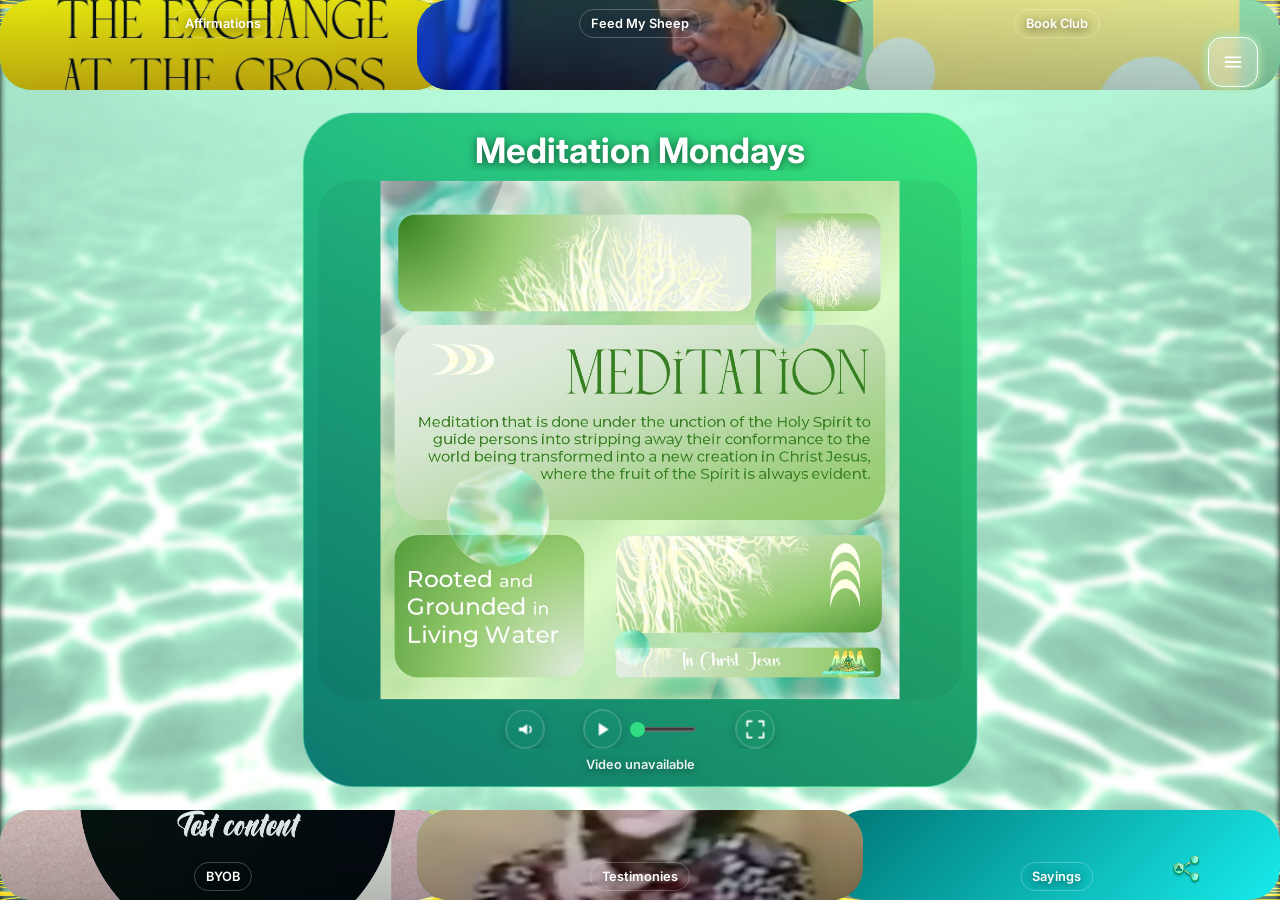
==== commit f4b5504d: "Add files via upload" ====
--- a/index.html
+++ b/index.html
@@ -821,7 +821,7 @@
 <script src="js/bookmarkPanel.js"></script>
 <script src="js/ui.js?v=1.0.2"></script>
 <script src="js/readAloudRules.js?v=1.1.5"></script>
-<script src="js/readAloud.js?v=1.6.0"></script>
+<script src="js/readAloud.js?v=1.6.1"></script>
 <script src="js/searchSummary.js?v=ss1"></script>
 <script src="js/settingsPanel.js?v=1.0.8"></script>
 <script src="js/mediaManager.js"></script>
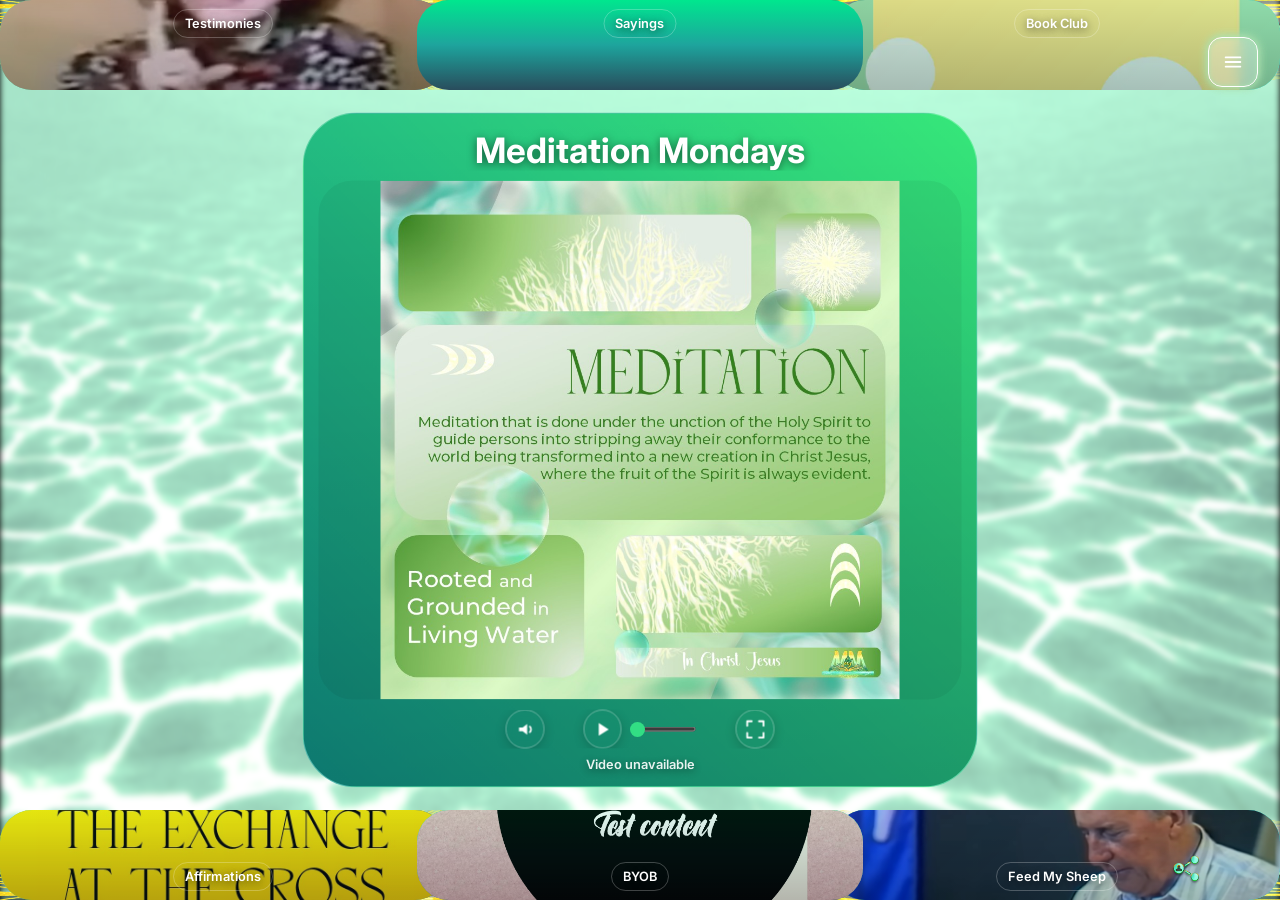
==== commit 42eeda4d: "Add files via upload" ====
--- a/index.html
+++ b/index.html
@@ -80,6 +80,7 @@
 <link rel="stylesheet" href="css/share.css?v=sm3">
 <link rel="stylesheet" href="css/section-menu-current.css?v=smc1">
 <link rel="stylesheet" href="css/search-summary.css?v=ss1">
+<link rel="stylesheet" href="css/item-info.css?v=ii1">
 <link rel="stylesheet" href="css/installed-frame.css?v=if1">
 
 <script src="js/installedFrame.js?v=if1"></script>
@@ -803,11 +804,12 @@
 <script src="js/recentReading.js"></script>
 <script src="js/recentShelf.js?v=1.1.0"></script>
 <script src="js/dateDisplay.js"></script>
+<script src="js/itemInfo.js?v=ii1"></script>
 <script src="js/contentContract.js?v=3.0.1"></script>
 <script src="js/glideContract.js?v=3.0.1"></script>
 <script src="js/manifest.js?v=1.4.0"></script>
 <script src="js/librarySorter.js?v=1.2.0"></script>
-<script src="js/library.js?v=cat1"></script>
+<script src="js/library.js?v=cat2"></script>
 <script src="js/animation.js"></script>
 <script src="js/audio.js?v=2.1.1"></script>
 <script src="js/soundCheck.js?v=1.0.2"></script>
@@ -833,16 +835,16 @@
 <script src="js/videoContract.js"></script>
 <script src="js/videoFavorites.js"></script>
 <script src="js/videoSorter.js"></script>
-<script src="js/videoLibrary.js?v=dur2"></script>
-<script src="js/videoViewer.js?v=1.1.4"></script>
+<script src="js/videoLibrary.js?v=dur3"></script>
+<script src="js/videoViewer.js?v=1.1.5"></script>
 <script src="js/videoUI.js"></script>
 <script src="js/slideshowContract.js"></script>
 <script src="js/slideshowFavorites.js"></script>
 <script src="js/slideshowSorter.js?v=rr1"></script>
 <script src="js/slideshowTransitions.js"></script>
-<script src="js/slideshowLibrary.js?v=1.1.0"></script>
+<script src="js/slideshowLibrary.js?v=1.1.1"></script>
 <script src="js/zoomController.js"></script>
-<script src="js/slideshowViewer.js?v=4.4.2"></script>
+<script src="js/slideshowViewer.js?v=4.4.3"></script>
 <script src="js/slideshowUI.js"></script>
 <script src="js/frontMediaRenderer.js?v=4.2.2"></script>
 <script src="js/frontPage.js?v=4.3.1"></script>
--- a/css/item-info.css
+++ b/css/item-info.css
@@ -0,0 +1,219 @@
+/* =========================================================
+   mmicj item info  (css/item-info.css)
+   Companion to js/itemInfo.js.
+
+   1. The small "i" icon (a little smaller than the 25px favorite).
+   2. Where it sits on each kind of card. It is always
+      position:absolute, so it never takes part in a card's layout and
+      the centered title/date lines on the landing cards stay centered.
+   3. The shared pale-yellow details box.
+   ========================================================= */
+
+/* ---------- 1. the icon ---------- */
+
+.item-info-control{
+    position:absolute;
+    z-index:6;
+
+    width:20px;
+    height:20px;
+
+    display:flex;
+    align-items:center;
+    justify-content:center;
+
+    box-sizing:border-box;
+    padding:0;
+    border:0;
+    border-radius:50%;
+
+    background:color-mix(in srgb,var(--card,#222) 30%,transparent);
+    -webkit-backdrop-filter:blur(4px);
+    backdrop-filter:blur(4px);
+
+    color:var(--text,#fff);
+
+    cursor:pointer;
+    user-select:none;
+    -webkit-user-select:none;
+    -webkit-tap-highlight-color:transparent;
+
+    transition:transform .2s ease,color .2s ease,background .2s ease;
+}
+
+/* A fingertip-sized hit area without making the icon itself bigger. */
+.item-info-control::after{
+    content:"";
+    position:absolute;
+    inset:-5px;
+    border-radius:50%;
+}
+
+.item-info-control svg{
+    display:block;
+    width:15px;
+    height:15px;
+    pointer-events:none;
+}
+
+.item-info-control:hover,
+.item-info-control[aria-expanded="true"]{
+    transform:scale(1.08);
+}
+
+.item-info-control[aria-expanded="true"]{
+    color:#e0a800;
+}
+
+.item-info-control:focus-visible{
+    outline:2px solid #66CDAA;
+    outline-offset:1px;
+}
+
+
+/* ---------- 2. placement ---------- */
+
+/* Video circles (left panel): the favorite sits at the circle's
+   upper-right 45deg point; the info icon is its vertical mirror at the
+   lower-right 45deg point. The favorite is 25px and this icon is 20px,
+   so the extra 2.5px keeps the two icon CENTERS mirrored exactly. */
+.video-circle .item-info-control{
+    right:calc(14.64% - 1.54px + 2.5px);
+    bottom:calc(14.64% - 1.54px + 2.5px);
+}
+.video-circle .item-info-control::after{
+    inset:-2px;
+}
+
+/* The smallest circle (62px) is too small for a 20px icon beneath a
+   25px favorite, so it gets a 16px icon (centers still mirrored). */
+.video-circle-size-3 .item-info-control{
+    width:16px;
+    height:16px;
+    right:calc(14.64% - 1.54px + 4.5px);
+    bottom:calc(14.64% - 1.54px + 4.5px);
+}
+.video-circle-size-3 .item-info-control svg{
+    width:12px;
+    height:12px;
+}
+
+/* Video list rows: under the favorite (which is at right:10px). */
+.video-list-card .item-info-control{
+    right:12px;
+    bottom:6px;
+}
+
+/* Video landing circles: bottom-right corner of the card, beside the
+   date line. Absolute, so the centered title and date do not move. */
+.video-landing-circle-card .item-info-control{
+    right:2px;
+    bottom:1px;
+}
+
+/* Book cards: left-panel grid and Viewer Landing shelf. */
+.bookCard .item-info-control{
+    right:8px;
+    bottom:6px;
+}
+#viewerShelfView .bookCard .item-info-control{
+    right:4px;
+    bottom:3px;
+}
+
+/* Book list rows: the favorite there is a flex item at the row's right
+   edge; sit below it, centered on the same line. */
+#listView .listItem{
+    position:relative;
+}
+#listView .listItem .item-info-control{
+    right:14px;
+    bottom:8px;
+}
+
+/* Slideshow library cards (grid and list) and landing cards. */
+.slideshow-library-card .item-info-control{
+    right:8px;
+    bottom:6px;
+}
+.slideshow-landing-card .item-info-control{
+    right:-2px;
+    bottom:-2px;
+}
+
+
+/* ---------- 3. the details box ---------- */
+
+.item-info-popover{
+    position:fixed;
+    left:0;
+    top:0;
+    z-index:2147483000;
+
+    box-sizing:border-box;
+    min-width:90px;
+    max-width:min(230px,calc(100vw - 16px));
+
+    padding:8px 10px;
+
+    border:1px solid rgba(122,92,0,.28);
+    border-radius:10px;
+
+    background:linear-gradient(
+        145deg,
+        #fffbe3 0%,
+        #fff3b0 55%,
+        #ffe98a 100%
+    );
+    color:#3b2f00;
+
+    box-shadow:
+        0 8px 22px rgba(0,0,0,.28),
+        inset 0 1px 0 rgba(255,255,255,.65);
+
+    font-family:inherit;
+    font-size:12px;
+    line-height:1.35;
+    text-align:left;
+    overflow-wrap:anywhere;
+
+    opacity:0;
+    visibility:hidden;
+    transform:translateY(2px);
+    transition:
+        opacity .12s ease,
+        transform .12s ease,
+        visibility 0s linear .12s;
+}
+
+.item-info-popover.open{
+    opacity:1;
+    visibility:visible;
+    transform:none;
+    transition-delay:0s;
+}
+
+.item-info-popover-title{
+    font-size:12.5px;
+    font-weight:700;
+}
+
+.item-info-popover-subtitle{
+    margin-top:2px;
+    font-size:11.5px;
+    opacity:.88;
+}
+
+.item-info-popover-author{
+    margin-top:3px;
+    font-size:11px;
+    font-style:italic;
+    opacity:.8;
+}
+
+@media (prefers-reduced-motion:reduce){
+    .item-info-control,
+    .item-info-popover{
+        transition:none;
+    }
+}
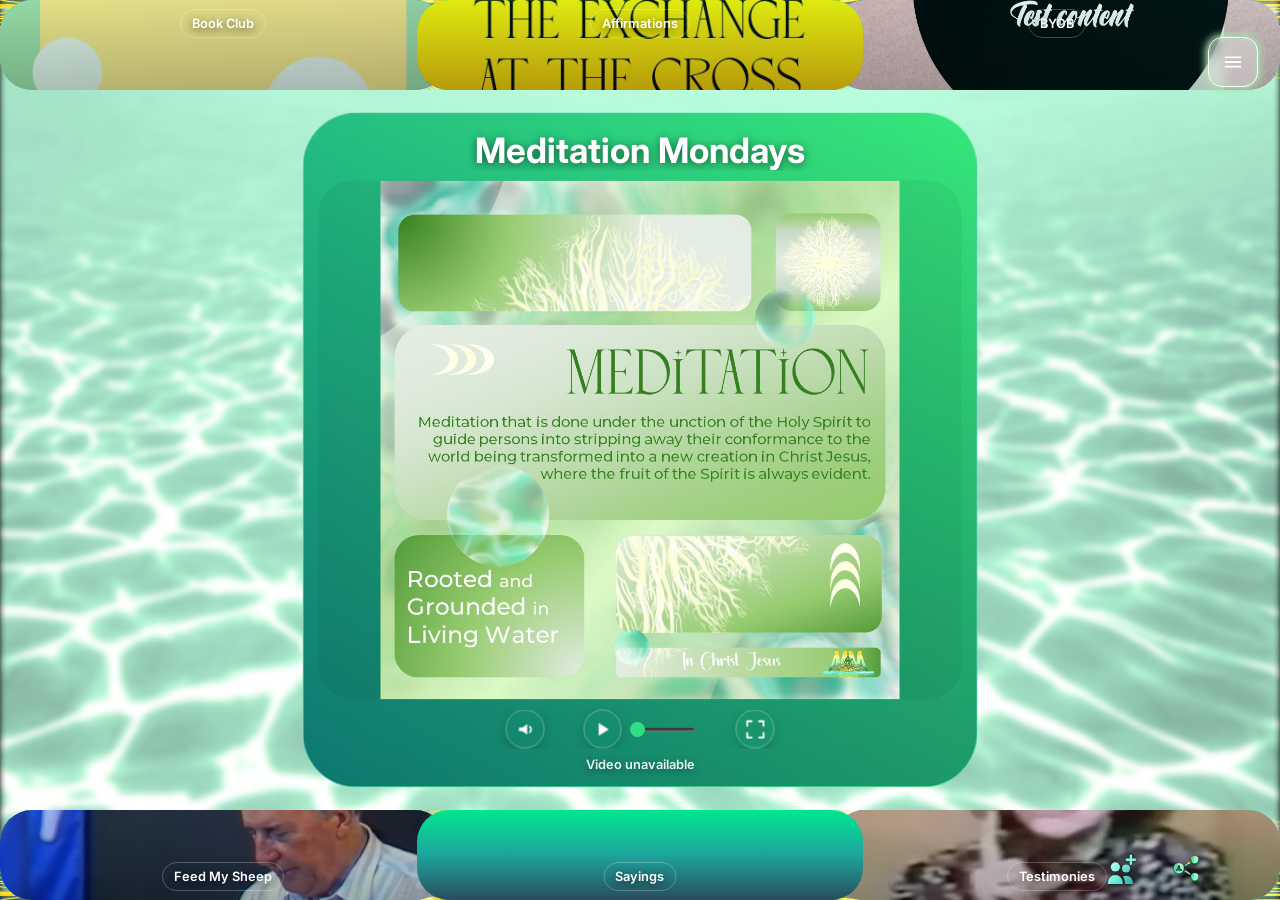
==== commit 485a2a55: "Add files via upload" ====
--- a/index.html
+++ b/index.html
@@ -76,6 +76,7 @@
 <link rel="stylesheet" href="css/slideshow.css?v=1.1.5">
 <link rel="stylesheet" href="css/front-page.css?v=fs8">
 <link rel="stylesheet" href="css/birthday-party.css?v=bp5">
+<link rel="stylesheet" href="css/front-forms.css?v=ff1">
 <link rel="stylesheet" href="css/item-share.css?v=is1">
 <link rel="stylesheet" href="css/share.css?v=sm3">
 <link rel="stylesheet" href="css/section-menu-current.css?v=smc1">
@@ -332,6 +333,42 @@
             title="Share Meditation Mornings"
             aria-label="Share Meditation Mornings">
         <img src="assets/front-share.png" alt="" draggable="false">
+    </button>
+
+    <!--
+         Join / Testify button (js/frontForms.js, css/front-forms.css).
+         Sits immediately left of #frontShareButton. Opens a small menu with
+         Join and Testify; the forms themselves are built only when first
+         opened, so this button is all that is added to the Front Page.
+         The drawing is two people and a plus sign in a light-teal gradient.
+    -->
+    <button id="frontFormsButton"
+            type="button"
+            title="Join or testify"
+            aria-label="Join or testify">
+        <svg viewBox="0 0 64 64" aria-hidden="true" focusable="false">
+            <defs>
+                <linearGradient id="ffTealGrad" gradientUnits="userSpaceOnUse" x1="8" y1="6" x2="56" y2="58">
+                    <stop offset="0" stop-color="#d9fff6"/>
+                    <stop offset=".55" stop-color="#7ef0dc"/>
+                    <stop offset="1" stop-color="#2fc4b2"/>
+                </linearGradient>
+                <mask id="ffCut" maskUnits="userSpaceOnUse" x="0" y="0" width="64" height="64">
+                    <rect width="64" height="64" fill="#fff"/>
+                    <circle cx="23" cy="26" r="11.5" fill="#000"/>
+                    <path d="M7 58c0-11.5 6.8-19 16-19s16 7.5 16 19z" fill="#000" stroke="#000" stroke-width="5" stroke-linejoin="round"/>
+                </mask>
+            </defs>
+            <g mask="url(#ffCut)" fill="url(#ffTealGrad)" opacity=".9">
+                <circle cx="43" cy="29" r="7.5"/>
+                <path d="M30 58c0-9.4 5.6-15.5 13-15.5S56 48.6 56 58z"/>
+            </g>
+            <g fill="url(#ffTealGrad)">
+                <circle cx="23" cy="26" r="8.6"/>
+                <path d="M9 58c0-10.6 6.2-17 14-17s14 6.4 14 17z"/>
+            </g>
+            <path d="M52 5v15M44.5 12.5h15" fill="none" stroke="url(#ffTealGrad)" stroke-width="4.4" stroke-linecap="round"/>
+        </svg>
     </button>
 </section>
 
@@ -849,7 +886,8 @@
 <script src="js/frontMediaRenderer.js?v=4.2.2"></script>
 <script src="js/frontPage.js?v=4.3.1"></script>
 <script src="js/frontShare.js?v=2.2.0"></script>
-<script src="js/birthdayParty.js?v=bp5"></script>
+<script src="js/birthdayParty.js?v=bp6"></script>
+<script src="js/frontForms.js?v=ff1"></script>
 <script src="js/releaseNotification.js?v=1.1.0"></script>
 <script src="js/appSwitcher.js?v=1.1.3"></script>
 <script src="js/browserAddress.js?v=1.0.0"></script>
--- a/css/front-forms.css
+++ b/css/front-forms.css
@@ -0,0 +1,580 @@
+/* =========================================================
+   FRONT PAGE FORMS  (css/front-forms.css, with js/frontForms.js)
+   ---------------------------------------------------------
+   The "join / testify" button next to #frontShareButton, the little menu
+   above it (Join | Testify), and the two forms (Join, Testify!) with their
+   confirmation windows.
+
+   The button is markup in index.html inside #frontPage, so it is shown and
+   hidden with the Front Page like the share button. The menu and the form
+   window are created by js/frontForms.js inside #frontPage the first time
+   they are needed, so until then none of them exist on the page.
+
+   Button position: immediately LEFT of #frontShareButton (60px wide), so it
+   uses the share button's own offsets plus its width and a small gap:
+     wide      right: clamp(60px,5vw,20%) + 66px     bottom: 0
+     <=700px   right: clamp(5px,5vw,15%)  + 64px     bottom: clamp(110px,20vw,25%)
+   (keep these in step with #frontShareButton in css/front-page.css).
+   Layers: button 200 (like the share button), menu 205, form window 310.
+   ========================================================= */
+
+#frontFormsButton{
+    position:fixed;
+    right:calc(clamp(60px,5vw,20%) + 66px);
+    bottom:0;
+    z-index:200;
+
+    width:60px;
+    height:60px;
+    box-sizing:border-box;
+    margin:0;
+    padding:8px;
+
+    display:flex;
+    align-items:center;
+    justify-content:center;
+
+    border:none;
+    border-radius:8px;
+    background:transparent;
+    color:#5eead4;
+
+    cursor:pointer;
+    pointer-events:auto;
+    appearance:none;
+    -webkit-appearance:none;
+    -webkit-tap-highlight-color:transparent;
+    touch-action:manipulation;
+    transition:filter .2s ease, transform .2s ease;
+}
+
+#frontFormsButton svg{
+    display:block;
+    width:78%;
+    height:78%;
+    overflow:visible;
+    pointer-events:none;
+    /* a soft dark edge keeps the light-teal drawing readable on bright backgrounds */
+    filter:drop-shadow(0 1px 1.5px rgba(0,40,40,.55)) drop-shadow(0 0 1px rgba(0,40,40,.45));
+}
+
+#frontFormsButton:hover{filter:brightness(1.1);transform:translateY(-2px);}
+#frontFormsButton:active{transform:translateY(0) scale(.96);}
+#frontFormsButton:focus-visible{outline:2px solid #fff;outline-offset:3px;}
+
+@media (max-width:700px){
+    #frontFormsButton{
+        right:calc(clamp(5px,5vw,15%) + 64px);
+        bottom:clamp(110px,20vw,25%);
+    }
+}
+
+@media (prefers-reduced-motion:reduce){
+    #frontFormsButton{transition:none;}
+}
+
+/* ---------------------------------------------------------
+   Shared look (light / dark follow html[data-theme="dark"], like the share panel)
+   --------------------------------------------------------- */
+.ff-menu,
+.ff-modal{
+    --ff-bg:#ffffff;
+    --ff-text:#202124;
+    --ff-muted:#5f6368;
+    --ff-line:rgba(32,33,36,.14);
+    --ff-hover:rgba(32,33,36,.07);
+    --ff-field:#f4f6f5;
+    --ff-field-line:rgba(32,33,36,.22);
+    --ff-accent:#0d723b;
+    --ff-accent-hover:#0a5f31;
+    --ff-main:#0e351f;
+    --ff-error:#b3261e;
+    --ff-ok:#0d723b;
+    font-family:Inter,"Segoe UI",Roboto,Arial,sans-serif;
+}
+
+html[data-theme="dark"] .ff-menu,
+html[data-theme="dark"] .ff-modal{
+    --ff-bg:#2b2d30;
+    --ff-text:#e8eaed;
+    --ff-muted:#a7abb0;
+    --ff-line:rgba(232,234,237,.18);
+    --ff-hover:rgba(232,234,237,.10);
+    --ff-field:#1f2124;
+    --ff-field-line:rgba(232,234,237,.28);
+    --ff-accent:#15a152;
+    --ff-accent-hover:#1bb85f;
+    --ff-main:#7ee2a8;
+    --ff-error:#ff8a80;
+    --ff-ok:#6fe3a2;
+}
+
+.ff-menu[hidden],
+.ff-modal[hidden]{display:none!important;}
+
+/* ---------------------------------------------------------
+   The little menu above the button: Join | Testify
+   --------------------------------------------------------- */
+.ff-menu{
+    position:fixed;
+    z-index:205;
+    box-sizing:border-box;
+    display:flex;
+    gap:8px;
+    padding:8px;
+    background:var(--ff-bg);
+    border-radius:14px;
+    box-shadow:0 10px 30px rgba(0,0,0,.34), 0 0 0 1px var(--ff-line);
+    opacity:0;
+    transform:translateY(6px) scale(.97);
+    transform-origin:50% 100%;
+    transition:opacity .16s ease, transform .16s ease;
+}
+
+.ff-menu.is-open{opacity:1;transform:none;}
+
+/* the little pointer toward the button (its left offset is set by the script) */
+.ff-menu::after{
+    content:"";
+    position:absolute;
+    left:var(--ff-arrow,50%);
+    bottom:-6px;
+    width:12px;
+    height:12px;
+    margin-left:-6px;
+    background:var(--ff-bg);
+    transform:rotate(45deg);
+    box-shadow:2px 2px 2px rgba(0,0,0,.12);
+    border-radius:0 0 3px 0;
+}
+
+.ff-menu-btn{
+    display:flex;
+    align-items:center;
+    justify-content:center;
+    gap:8px;
+    min-width:96px;
+    min-height:44px;
+    box-sizing:border-box;
+    margin:0;
+    padding:0 16px;
+    border:0;
+    border-radius:10px;
+    background:var(--ff-accent);
+    color:#fff;
+    font:600 15px/1 Inter,"Segoe UI",Roboto,Arial,sans-serif;
+    cursor:pointer;
+    -webkit-tap-highlight-color:transparent;
+    touch-action:manipulation;
+}
+
+.ff-menu-btn svg{width:18px;height:18px;flex:0 0 auto;display:block;}
+.ff-menu-btn:hover{background:var(--ff-accent-hover);}
+.ff-menu-btn:active{transform:scale(.97);}
+.ff-menu-btn:focus-visible{outline:2px solid #1a73e8;outline-offset:2px;}
+
+/* ---------------------------------------------------------
+   The form window
+   --------------------------------------------------------- */
+.ff-modal{
+    position:fixed;
+    inset:0;
+    z-index:310;
+    display:flex;
+    align-items:center;
+    justify-content:center;
+    visibility:hidden;
+    pointer-events:none;
+}
+
+.ff-modal.is-open{visibility:visible;pointer-events:auto;}
+
+.ff-backdrop{
+    position:absolute;
+    inset:0;
+    background:rgba(0,0,0,.42);
+    opacity:0;
+    transition:opacity .2s ease;
+}
+
+.ff-modal.is-open .ff-backdrop{opacity:1;}
+
+.ff-dialog{
+    position:relative;
+    box-sizing:border-box;
+    display:flex;
+    flex-direction:column;
+    width:480px;
+    max-width:calc(100vw - 24px);
+    max-height:calc(100dvh - 40px);
+    background:var(--ff-bg);
+    color:var(--ff-text);
+    border-radius:18px;
+    box-shadow:0 14px 44px rgba(0,0,0,.36), 0 0 0 1px var(--ff-line);
+    overflow:hidden;
+    opacity:0;
+    transform:translateY(10px) scale(.98);
+    transition:opacity .2s ease, transform .2s ease;
+}
+
+.ff-modal.is-open .ff-dialog{opacity:1;transform:none;}
+
+/* phones: bottom sheet */
+@media (max-width:700px){
+    .ff-modal{align-items:flex-end;}
+    .ff-dialog{
+        width:100%;
+        max-width:none;
+        max-height:min(94dvh,760px);
+        border-radius:20px 20px 0 0;
+        transform:translateY(28px);
+    }
+}
+
+.ff-header{
+    flex:0 0 auto;
+    display:flex;
+    align-items:center;
+    justify-content:space-between;
+    gap:12px;
+    padding:16px 18px 10px;
+}
+
+.ff-header h2{
+    margin:0;
+    font-size:22px;
+    line-height:1.25;
+    font-weight:700;
+    color:var(--ff-main);
+}
+
+.ff-sub{
+    margin:0;
+    padding:0 18px 4px;
+    font-size:14px;
+    line-height:1.4;
+    color:var(--ff-muted);
+}
+
+.ff-close{
+    display:grid;
+    place-items:center;
+    flex:0 0 auto;
+    width:40px;
+    height:40px;
+    margin:-4px -6px -4px 0;
+    padding:0;
+    border:0;
+    border-radius:50%;
+    background:transparent;
+    color:var(--ff-muted);
+    cursor:pointer;
+    -webkit-tap-highlight-color:transparent;
+}
+
+.ff-close svg{width:20px;height:20px;display:block;}
+.ff-close:hover{background:var(--ff-hover);color:var(--ff-text);}
+.ff-close:focus-visible{outline:2px solid #1a73e8;outline-offset:1px;}
+.ff-dialog[data-busy="true"] .ff-close{opacity:.35;cursor:not-allowed;}
+
+.ff-body{
+    flex:1 1 auto;
+    min-height:0;
+    overflow-y:auto;
+    overscroll-behavior:contain;
+    padding:6px 18px 14px;
+    -webkit-overflow-scrolling:touch;
+}
+
+.ff-footer{
+    flex:0 0 auto;
+    padding:12px 18px calc(16px + env(safe-area-inset-bottom));
+    border-top:1px solid var(--ff-line);
+    background:var(--ff-bg);
+}
+
+/* ---------------------------------------------------------
+   Fields
+   --------------------------------------------------------- */
+.ff-fields{
+    min-width:0;
+    margin:0;
+    padding:0;
+    border:0;
+}
+
+.ff-field{margin:12px 0 0;}
+.ff-field:first-child{margin-top:4px;}
+
+.ff-label{
+    display:block;
+    margin:0 0 5px;
+    font-size:14px;
+    font-weight:600;
+    color:var(--ff-text);
+}
+
+.ff-label .ff-req{color:var(--ff-error);margin-left:2px;}
+.ff-label .ff-opt{margin-left:6px;font-weight:400;color:var(--ff-muted);font-size:12.5px;}
+
+.ff-input,
+.ff-select,
+.ff-textarea{
+    display:block;
+    width:100%;
+    box-sizing:border-box;
+    margin:0;
+    padding:10px 12px;
+    border:1px solid var(--ff-field-line);
+    border-radius:10px;
+    background:var(--ff-field);
+    color:var(--ff-text);
+    font:400 16px/1.35 Inter,"Segoe UI",Roboto,Arial,sans-serif;      /* 16px: phones do not zoom in on focus */
+    min-height:44px;
+    -webkit-appearance:none;
+    appearance:none;
+}
+
+.ff-textarea{min-height:120px;resize:vertical;}
+
+.ff-select{
+    background-image:url("data:image/svg+xml;utf8,<svg xmlns='http://www.w3.org/2000/svg' width='14' height='14' viewBox='0 0 24 24' fill='none' stroke='%23888' stroke-width='3' stroke-linecap='round' stroke-linejoin='round'><path d='M6 9l6 6 6-6'/></svg>");
+    background-repeat:no-repeat;
+    background-position:right 12px center;
+    padding-right:34px;
+}
+
+.ff-input:focus,
+.ff-select:focus,
+.ff-textarea:focus{
+    outline:2px solid var(--ff-accent);
+    outline-offset:0;
+    border-color:transparent;
+}
+
+.ff-field[data-bad="true"] .ff-input,
+.ff-field[data-bad="true"] .ff-select,
+.ff-field[data-bad="true"] .ff-textarea{border-color:var(--ff-error);}
+
+.ff-row{display:flex;gap:8px;}
+.ff-row > *{flex:1 1 0;min-width:0;}
+
+.ff-hint{margin:5px 0 0;font-size:12.5px;line-height:1.4;color:var(--ff-muted);}
+.ff-error{margin:5px 0 0;font-size:13px;line-height:1.4;color:var(--ff-error);font-weight:500;}
+.ff-error:empty{display:none;}
+.ff-count{margin:4px 0 0;font-size:12px;text-align:right;color:var(--ff-muted);}
+
+/* a hidden field only robots fill in */
+.ff-trap{
+    position:absolute!important;
+    left:-9999px!important;
+    top:auto!important;
+    width:1px!important;
+    height:1px!important;
+    overflow:hidden!important;
+}
+
+.ff-check-box{display:flex;gap:10px;align-items:flex-start;margin:14px 0 0;}
+.ff-check-box input{
+    flex:0 0 auto;
+    width:22px;
+    height:22px;
+    margin:1px 0 0;
+    accent-color:var(--ff-accent);
+}
+.ff-check-box label{font-size:14px;line-height:1.45;color:var(--ff-text);cursor:pointer;}
+.ff-check-box small{display:block;margin-top:2px;font-size:12.5px;color:var(--ff-muted);}
+
+/* file pickers */
+.ff-sr{
+    position:absolute;
+    width:1px;
+    height:1px;
+    margin:-1px;
+    padding:0;
+    overflow:hidden;
+    clip:rect(0 0 0 0);
+    border:0;
+}
+
+.ff-pick{
+    display:flex;
+    align-items:center;
+    gap:10px;
+    min-height:44px;
+    box-sizing:border-box;
+    padding:8px 12px;
+    border:1.5px dashed var(--ff-field-line);
+    border-radius:10px;
+    background:var(--ff-field);
+    color:var(--ff-text);
+    font:600 14.5px/1.3 Inter,"Segoe UI",Roboto,Arial,sans-serif;
+    cursor:pointer;
+    -webkit-tap-highlight-color:transparent;
+}
+
+.ff-pick[hidden]{display:none!important;}
+.ff-pick svg{width:20px;height:20px;flex:0 0 auto;color:var(--ff-accent);}
+.ff-pick:hover{background:var(--ff-hover);}
+.ff-sr:focus-visible + .ff-pick{outline:2px solid var(--ff-accent);outline-offset:1px;}
+.ff-field[data-disabled="true"] .ff-pick{opacity:.5;cursor:not-allowed;pointer-events:none;}
+.ff-field[data-bad="true"] .ff-pick{border-color:var(--ff-error);}
+
+.ff-chosen{
+    display:flex;
+    align-items:center;
+    gap:10px;
+    margin-top:8px;
+    padding:8px 10px;
+    border-radius:10px;
+    background:var(--ff-hover);
+    min-width:0;
+}
+
+.ff-chosen[hidden]{display:none!important;}
+
+.ff-badge{
+    flex:0 0 auto;
+    padding:3px 8px;
+    border-radius:999px;
+    background:var(--ff-accent);
+    color:#fff;
+    font-size:12px;
+    font-weight:700;
+    letter-spacing:.2px;
+}
+
+.ff-fileinfo{flex:1 1 auto;min-width:0;display:flex;flex-direction:column;line-height:1.3;}
+.ff-fileinfo strong{font-size:13.5px;font-weight:600;overflow:hidden;text-overflow:ellipsis;white-space:nowrap;}
+.ff-fileinfo span{font-size:12px;color:var(--ff-muted);}
+
+.ff-remove{
+    flex:0 0 auto;
+    min-height:34px;
+    padding:0 10px;
+    border:0;
+    border-radius:8px;
+    background:transparent;
+    color:var(--ff-error);
+    font:600 13px/1 Inter,"Segoe UI",Roboto,Arial,sans-serif;
+    cursor:pointer;
+}
+.ff-remove:hover{background:var(--ff-hover);}
+
+/* the security check (Cloudflare Turnstile) */
+.ff-check{margin:14px 0 0;min-height:0;}
+.ff-check-note{margin:6px 0 0;font-size:12.5px;color:var(--ff-muted);}
+.ff-check-note button{
+    margin:0 0 0 4px;
+    padding:0;
+    border:0;
+    background:none;
+    color:var(--ff-accent);
+    font:inherit;
+    font-weight:600;
+    text-decoration:underline;
+    cursor:pointer;
+}
+
+/* ---------------------------------------------------------
+   Footer: buttons, messages, progress
+   --------------------------------------------------------- */
+.ff-msg{margin:0 0 10px;font-size:14px;line-height:1.4;color:var(--ff-error);font-weight:500;}
+.ff-msg:empty{display:none;}
+.ff-msg[data-kind="info"]{color:var(--ff-muted);font-weight:400;}
+
+.ff-ask{margin:0 0 10px;font-size:15px;line-height:1.45;color:var(--ff-text);font-weight:600;}
+.ff-ask small{display:block;margin-top:2px;font-size:13px;font-weight:400;color:var(--ff-muted);}
+
+.ff-actions{display:flex;gap:10px;}
+.ff-actions > *{flex:1 1 0;}
+
+.ff-btn{
+    display:flex;
+    align-items:center;
+    justify-content:center;
+    gap:8px;
+    width:100%;
+    min-height:48px;
+    box-sizing:border-box;
+    margin:0;
+    padding:0 18px;
+    border:0;
+    border-radius:12px;
+    font:700 16px/1 Inter,"Segoe UI",Roboto,Arial,sans-serif;
+    cursor:pointer;
+    -webkit-tap-highlight-color:transparent;
+    touch-action:manipulation;
+}
+
+.ff-btn:active{transform:scale(.98);}
+.ff-btn:focus-visible{outline:2px solid #1a73e8;outline-offset:2px;}
+.ff-btn[disabled]{opacity:.55;cursor:not-allowed;}
+
+.ff-primary{background:var(--ff-accent);color:#fff;}
+.ff-primary:hover:not([disabled]){background:var(--ff-accent-hover);}
+.ff-secondary{background:var(--ff-hover);color:var(--ff-text);}
+.ff-secondary:hover:not([disabled]){background:var(--ff-line);}
+
+.ff-progress{
+    height:10px;
+    border-radius:999px;
+    background:var(--ff-hover);
+    overflow:hidden;
+}
+.ff-progress i{
+    display:block;
+    height:100%;
+    width:0;
+    border-radius:inherit;
+    background:linear-gradient(90deg,#5eead4,#0d9488);
+    transition:width .25s ease;
+}
+.ff-progress[data-wait="true"] i{width:35%;animation:ff-slide 1.1s ease-in-out infinite alternate;}
+@keyframes ff-slide{from{margin-left:0}to{margin-left:65%}}
+
+.ff-progress-text{margin:8px 0 0;font-size:14px;color:var(--ff-text);text-align:center;}
+.ff-progress-note{margin:2px 0 0;font-size:12.5px;color:var(--ff-muted);text-align:center;}
+
+/* ---------------------------------------------------------
+   Confirmation windows
+   --------------------------------------------------------- */
+.ff-done{
+    display:flex;
+    flex-direction:column;
+    align-items:center;
+    text-align:center;
+    padding:22px 8px 8px;
+}
+
+.ff-done-icon{
+    width:76px;
+    height:76px;
+    margin-bottom:14px;
+    display:grid;
+    place-items:center;
+    border-radius:50%;
+    background:linear-gradient(135deg,#b8fff0 0%,#34c8b6 100%);
+    color:#0e351f;
+}
+.ff-done-icon svg{width:44px;height:44px;display:block;}
+
+.ff-done h3{margin:0 0 8px;font-size:21px;line-height:1.3;font-weight:700;color:var(--ff-main);}
+.ff-done p{margin:0 0 10px;font-size:16px;line-height:1.5;color:var(--ff-text);}
+.ff-done .ff-ref{margin:6px 0 4px;font-size:14px;font-weight:700;color:var(--ff-muted);}
+.ff-done blockquote{
+    margin:0;
+    padding:0 6px;
+    font-size:16px;
+    line-height:1.55;
+    font-style:italic;
+    color:var(--ff-text);
+}
+
+@media (prefers-reduced-motion:reduce){
+    .ff-menu,
+    .ff-backdrop,
+    .ff-dialog,
+    .ff-progress i{transition:none;}
+    .ff-progress[data-wait="true"] i{animation:none;margin-left:0;width:100%;}
+}
--- a/css/item-info.css
+++ b/css/item-info.css
@@ -38,7 +38,12 @@
     -webkit-user-select:none;
     -webkit-tap-highlight-color:transparent;
 
-    transition:transform .2s ease,color .2s ease,background .2s ease;
+    /* Muted at rest so it doesn't compete with the title or favorite;
+       it brightens on hover, keyboard focus and while its box is open.
+       Raise this (e.g. .75) for more presence, lower it for less. */
+    opacity:.55;
+
+    transition:transform .2s ease,color .2s ease,background .2s ease,opacity .2s ease;
 }
 
 /* A fingertip-sized hit area without making the icon itself bigger. */
@@ -54,6 +59,12 @@
     width:15px;
     height:15px;
     pointer-events:none;
+}
+
+.item-info-control:hover,
+.item-info-control:focus-visible,
+.item-info-control[aria-expanded="true"]{
+    opacity:1;
 }
 
 .item-info-control:hover,
@@ -104,11 +115,12 @@
     bottom:6px;
 }
 
-/* Video landing circles: bottom-right corner of the card, beside the
-   date line. Absolute, so the centered title and date do not move. */
+/* Video landing circles: bottom-right corner of the card, centered on
+   the date line and kept below the title line. Absolute, so the
+   centered title and date do not move. */
 .video-landing-circle-card .item-info-control{
     right:2px;
-    bottom:1px;
+    bottom:-3px;
 }
 
 /* Book cards: left-panel grid and Viewer Landing shelf. */
@@ -131,14 +143,20 @@
     bottom:8px;
 }
 
-/* Slideshow library cards (grid and list) and landing cards. */
+/* Slideshow library cards and landing cards. The text block under the
+   thumbnail is short (title line, then category line), so the icon is
+   set low enough to sit beside the bottom line and clear the title. */
 .slideshow-library-card .item-info-control{
     right:8px;
+    bottom:-2px;
+}
+/* List rows are taller and centered, so they keep the higher spot. */
+.slideshow-library-grid[data-view="list"] .slideshow-library-card .item-info-control{
     bottom:6px;
 }
 .slideshow-landing-card .item-info-control{
     right:-2px;
-    bottom:-2px;
+    bottom:-5px;
 }
 
 
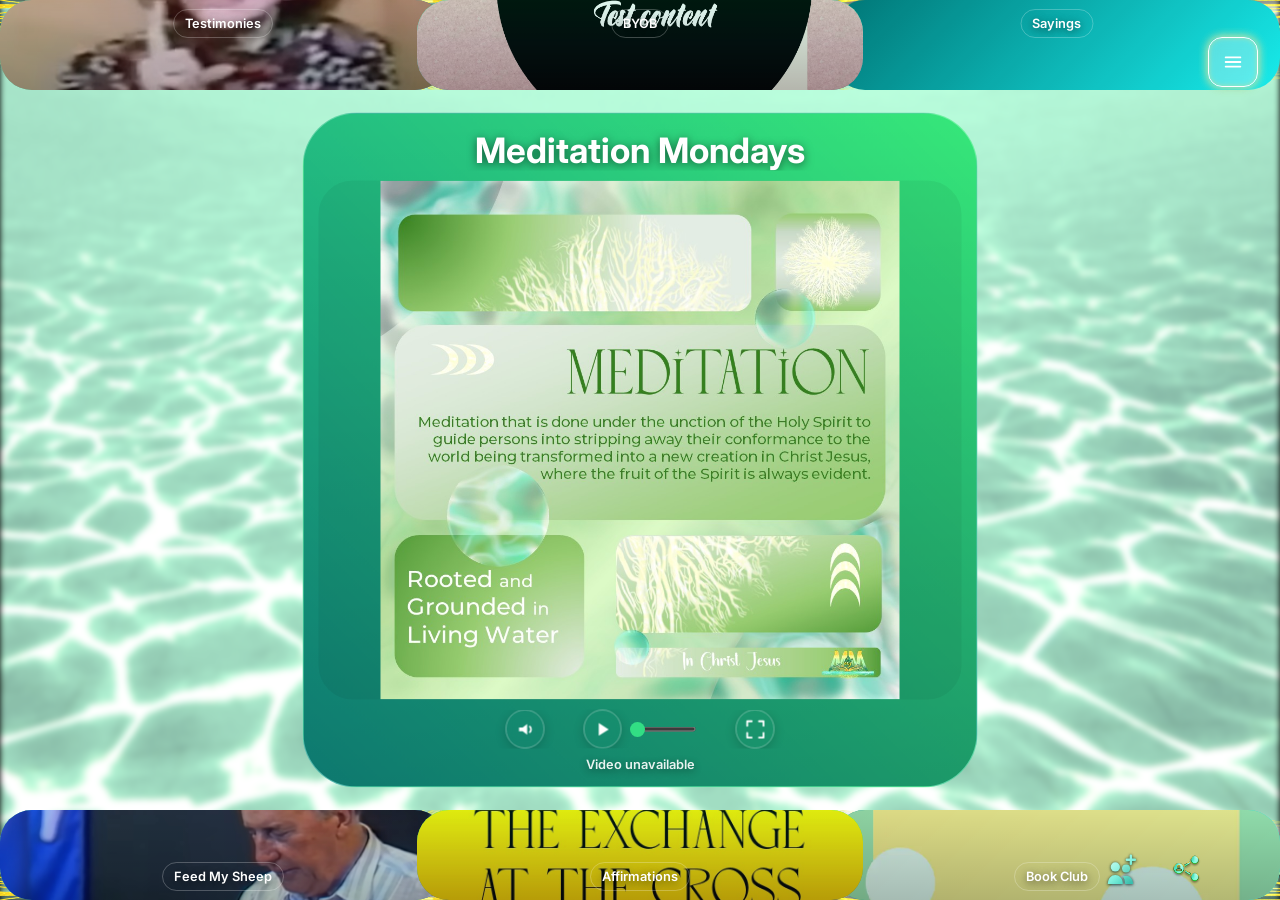
==== commit 634f7a3f: "Add files via upload" ====
--- a/index.html
+++ b/index.html
@@ -886,7 +886,7 @@
 <script src="js/frontMediaRenderer.js?v=4.2.2"></script>
 <script src="js/frontPage.js?v=4.3.1"></script>
 <script src="js/frontShare.js?v=2.2.0"></script>
-<script src="js/birthdayParty.js?v=bp6"></script>
+<script src="js/birthdayParty.js?v=bp7"></script>
 <script src="js/frontForms.js?v=ff1"></script>
 <script src="js/releaseNotification.js?v=1.1.0"></script>
 <script src="js/appSwitcher.js?v=1.1.3"></script>
--- a/css/front-forms.css
+++ b/css/front-forms.css
@@ -122,9 +122,10 @@
     display:flex;
     gap:8px;
     padding:8px;
-    background:var(--ff-bg);
+    /* same light-teal family as the button's icon (#d9fff6 > #7ef0dc > #2fc4b2) */
+    background:linear-gradient(180deg,#e9fffb 0%,#b4f6ea 55%,#8ceedd 100%);
     border-radius:14px;
-    box-shadow:0 10px 30px rgba(0,0,0,.34), 0 0 0 1px var(--ff-line);
+    box-shadow:0 10px 30px rgba(0,0,0,.34), 0 0 0 1px rgba(47,196,178,.55);
     opacity:0;
     transform:translateY(6px) scale(.97);
     transform-origin:50% 100%;
@@ -142,7 +143,7 @@
     width:12px;
     height:12px;
     margin-left:-6px;
-    background:var(--ff-bg);
+    background:#8ceedd;   /* the gradient's bottom colour, so the pointer blends in */
     transform:rotate(45deg);
     box-shadow:2px 2px 2px rgba(0,0,0,.12);
     border-radius:0 0 3px 0;
@@ -219,6 +220,15 @@
 
 .ff-modal.is-open .ff-dialog{opacity:1;transform:none;}
 
+/* desktops: the windows open toward the right side of the screen, near the button */
+@media (min-width:701px){
+    .ff-modal{
+        justify-content:flex-end;
+        padding-right:clamp(16px,4vw,64px);
+        box-sizing:border-box;
+    }
+}
+
 /* phones: bottom sheet */
 @media (max-width:700px){
     .ff-modal{align-items:flex-end;}
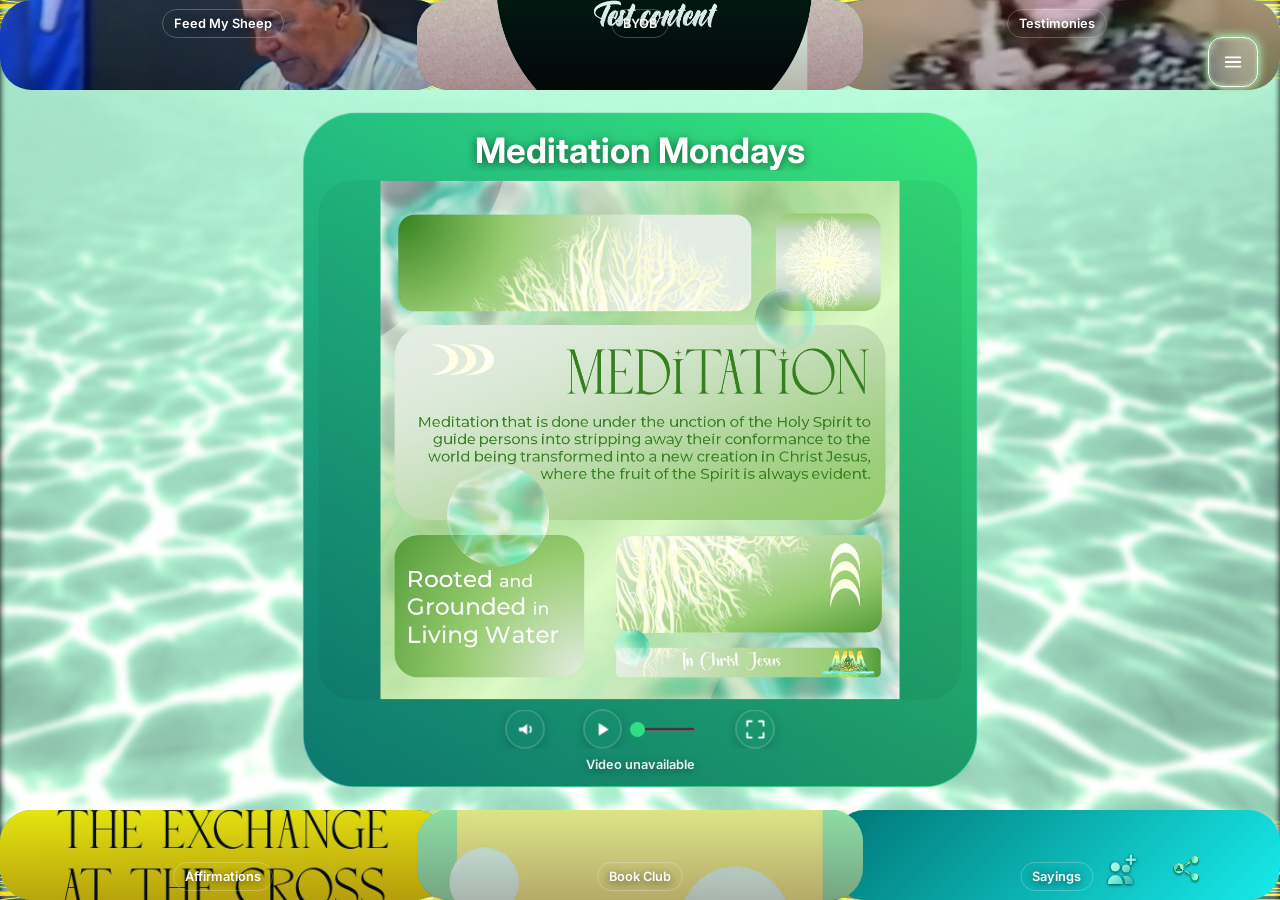
==== commit b5d05cc8: "Add files via upload" ====
--- a/index.html
+++ b/index.html
@@ -65,7 +65,7 @@
 
 <link rel="shortcut icon" href="/favicon.ico" type="image/x-icon">
 <link rel="icon" href="/favicon.ico" type="image/x-icon">
-<link rel="stylesheet" href="css/style.css?v=1.0.9">
+<link rel="stylesheet" href="css/style.css?v=1.1.0">
 <link rel="stylesheet" href="css/reader.css?v=1.2.1">
 <link rel="stylesheet" href="https://cdnjs.cloudflare.com/ajax/libs/pdf.js/6.3.289/pdf_viewer.css">
 <link rel="manifest" href="/manifest.webmanifest">
@@ -862,7 +862,7 @@
 <script src="js/readAloudRules.js?v=1.1.5"></script>
 <script src="js/readAloud.js?v=1.6.1"></script>
 <script src="js/searchSummary.js?v=ss1"></script>
-<script src="js/settingsPanel.js?v=1.0.8"></script>
+<script src="js/settingsPanel.js?v=1.0.9"></script>
 <script src="js/mediaManager.js"></script>
 <script src="js/itemShare.js?v=1.0.2"></script>
 <script src="js/shareManager.js?v=is4"></script>
--- a/css/style.css
+++ b/css/style.css
@@ -1782,6 +1782,15 @@
 .sr-soundcheck-tip + .sr-settings-action.sr-soundcheck-button{margin-top:8px;}
 /* when a finished check scrolls its result into view, leave room for the sticky header above it */
 #srSoundCheckBox{scroll-margin-top:84px;}
+
+/* Settings groups: a small muted title above each set of related controls (Appearance, Reading, Sound, ... Text to Speech, Device) */
+.sr-setting-group{margin:0;}
+.sr-setting-group[hidden]{display:none;}
+.sr-setting-group-title{margin:22px 0 0;font-size:12px;font-weight:700;letter-spacing:.07em;text-transform:uppercase;color:var(--muted);}
+.sr-setting-group:first-child .sr-setting-group-title{margin-top:8px;}
+/* last group: the tip, Test sounds, its result box and the fullscreen button sit together at the bottom of the window */
+.sr-setting-group-title + .sr-soundcheck-tip{margin-top:6px;}
+.sr-setting-group-device .sr-settings-action#srFullscreenButton{margin-top:12px;}
 
 /* ---------- Welcome / focus ---------- */
 
--- a/css/birthday-party.css
+++ b/css/birthday-party.css
@@ -34,6 +34,7 @@
 .bp-modal{
     --bp-gold:linear-gradient(135deg,#ffe27a 0%,#e3a82b 55%,#b9770e 100%);
     --bp-shadow:0 2px 3px rgba(0,0,0,.55), 0 0 10px rgba(0,0,0,.3);
+    --bp-row-shadow:0 2px 3px rgba(0,0,0,.7), 0 0 10px rgba(0,0,0,.42);   /* the front-page text box: a touch stronger than the popup's */
 }
 
 #frontBirthdayParty[hidden],
@@ -143,7 +144,7 @@
     gap:2px;
     min-width:0;
     color:#fff;
-    text-shadow:var(--bp-shadow);
+    text-shadow:var(--bp-row-shadow);
 }
 
 #frontBirthdayParty .bp-title{
@@ -180,6 +181,7 @@
     min-height:1.3em;
     font-size:var(--bp-name);
     font-weight:600;
+    letter-spacing:.035em;                 /* names a little more open for legibility (the title keeps .07em) */
     line-height:1.3;
     white-space:nowrap;
     overflow:hidden;
--- a/css/front-forms.css
+++ b/css/front-forms.css
@@ -58,8 +58,17 @@
     filter:drop-shadow(0 1px 1.5px rgba(0,40,40,.55)) drop-shadow(0 0 1px rgba(0,40,40,.45));
 }
 
-#frontFormsButton:hover{filter:brightness(1.1);transform:translateY(-2px);}
-#frontFormsButton:active{transform:translateY(0) scale(.96);}
+#frontFormsButton:hover:not(:disabled){filter:brightness(1.1);transform:translateY(-2px);}
+#frontFormsButton:active:not(:disabled){transform:translateY(0) scale(.96);}
+
+/* both forms switched off at the backend (Worker variables JOIN_BUTTON_ENABLED and TESTIFY_BUTTON_ENABLED = false): same place, dimmed, not tappable */
+#frontFormsButton:disabled,
+#frontFormsButton.is-off{
+    opacity:.35;
+    filter:grayscale(.6);
+    cursor:not-allowed;
+    transform:none;
+}
 #frontFormsButton:focus-visible{outline:2px solid #fff;outline-offset:3px;}
 
 @media (max-width:700px){
@@ -170,8 +179,16 @@
 }
 
 .ff-menu-btn svg{width:18px;height:18px;flex:0 0 auto;display:block;}
-.ff-menu-btn:hover{background:var(--ff-accent-hover);}
-.ff-menu-btn:active{transform:scale(.97);}
+.ff-menu-btn:hover:not(:disabled){background:var(--ff-accent-hover);}
+.ff-menu-btn:active:not(:disabled){transform:scale(.97);}
+
+/* one form switched off at the backend: its row stays in the menu, dimmed and not tappable */
+.ff-menu-btn:disabled,
+.ff-menu-btn.is-off{
+    opacity:.4;
+    filter:grayscale(.6);
+    cursor:not-allowed;
+}
 .ff-menu-btn:focus-visible{outline:2px solid #1a73e8;outline-offset:2px;}
 
 /* ---------------------------------------------------------
@@ -370,6 +387,8 @@
 .ff-row > *{flex:1 1 0;min-width:0;}
 
 .ff-hint{margin:5px 0 0;font-size:12.5px;line-height:1.4;color:var(--ff-muted);}
+.ff-hint-small{font-size:11.5px;}                          /* birthday note: a bit smaller than the other hints */
+.ff-contact-hint{margin-top:18px;}                         /* clear gap so it reads as its own note, apart from the birthday note */
 .ff-error{margin:5px 0 0;font-size:13px;line-height:1.4;color:var(--ff-error);font-weight:500;}
 .ff-error:empty{display:none;}
 .ff-count{margin:4px 0 0;font-size:12px;text-align:right;color:var(--ff-muted);}
@@ -569,6 +588,23 @@
 }
 .ff-done-icon svg{width:44px;height:44px;display:block;}
 
+/* the default confirmation picture (assets/garden.png), same circle as the drawn icon; the drawn icon is the fallback */
+.ff-done-photo{
+    width:104px;
+    height:104px;
+    overflow:hidden;
+    background:#fff;
+    box-shadow:0 0 0 3px #34c8b6;
+}
+.ff-done-photo img{
+    width:100%;
+    height:100%;
+    display:block;
+    border-radius:50%;
+    object-fit:cover;
+    object-position:48% 50%;
+}
+
 .ff-done h3{margin:0 0 8px;font-size:21px;line-height:1.3;font-weight:700;color:var(--ff-main);}
 .ff-done p{margin:0 0 10px;font-size:16px;line-height:1.5;color:var(--ff-text);}
 .ff-done .ff-ref{margin:6px 0 4px;font-size:14px;font-weight:700;color:var(--ff-muted);}
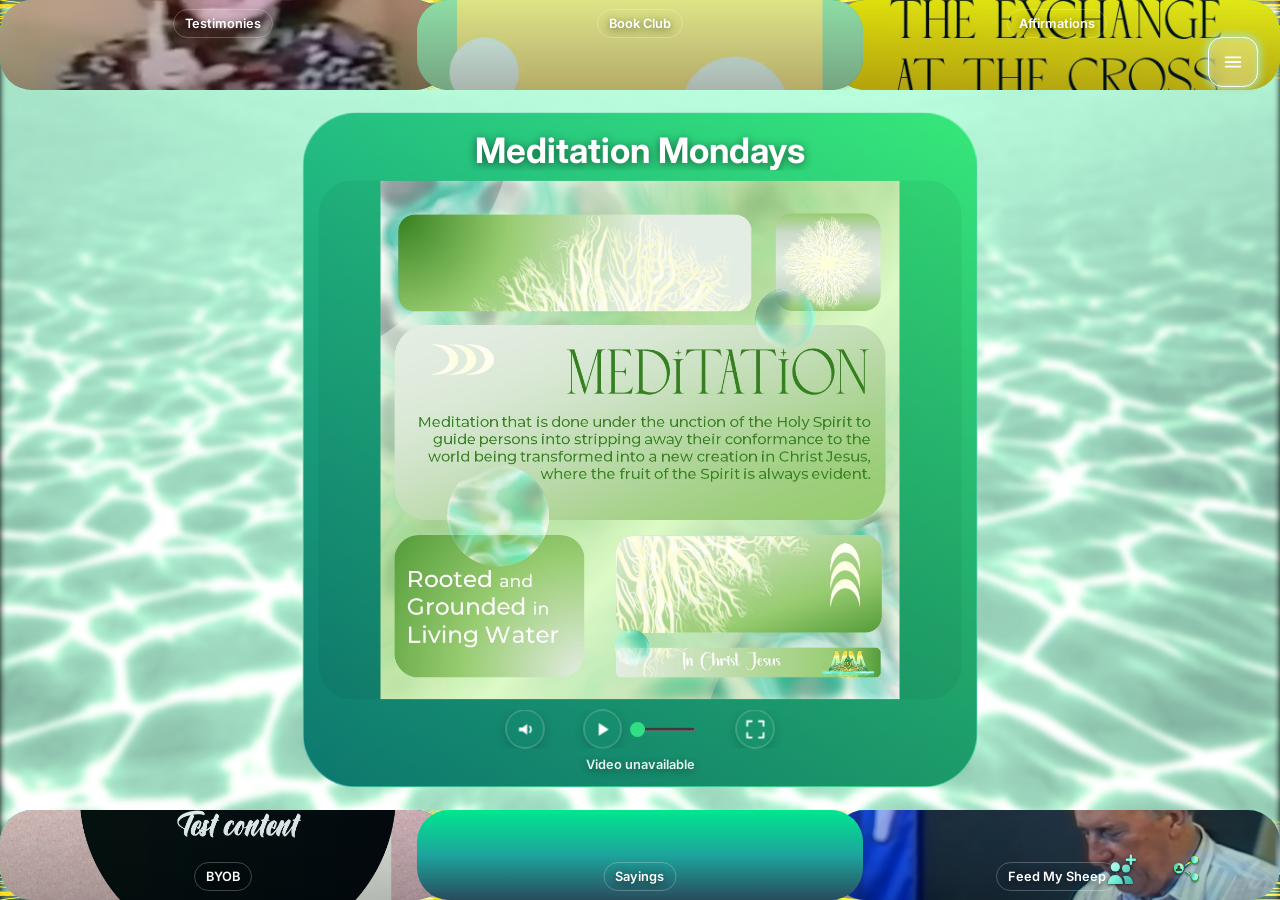
==== commit 1ca87656: "Add files via upload" ====
--- a/index.html
+++ b/index.html
@@ -65,7 +65,7 @@
 
 <link rel="shortcut icon" href="/favicon.ico" type="image/x-icon">
 <link rel="icon" href="/favicon.ico" type="image/x-icon">
-<link rel="stylesheet" href="css/style.css?v=1.1.0">
+<link rel="stylesheet" href="css/style.css?v=1.1.1">
 <link rel="stylesheet" href="css/reader.css?v=1.2.1">
 <link rel="stylesheet" href="https://cdnjs.cloudflare.com/ajax/libs/pdf.js/6.3.289/pdf_viewer.css">
 <link rel="manifest" href="/manifest.webmanifest">
--- a/css/style.css
+++ b/css/style.css
@@ -1783,12 +1783,17 @@
 /* when a finished check scrolls its result into view, leave room for the sticky header above it */
 #srSoundCheckBox{scroll-margin-top:84px;}
 
-/* Settings groups: a small muted title above each set of related controls (Appearance, Reading, Sound, ... Text to Speech, Device) */
-.sr-setting-group{margin:0;}
+/* Settings groups: each set of related controls (Appearance, Reading, Sound, ... Text to Speech, Device) sits in its own bordered box
+   with a title in the main text colour, and the boxes are spaced apart so it is clear which controls belong together */
+.sr-setting-group{margin:0;padding:14px 16px 0;border:1px solid var(--line);border-radius:14px;}
 .sr-setting-group[hidden]{display:none;}
-.sr-setting-group-title{margin:22px 0 0;font-size:12px;font-weight:700;letter-spacing:.07em;text-transform:uppercase;color:var(--muted);}
-.sr-setting-group:first-child .sr-setting-group-title{margin-top:8px;}
+.sr-setting-group + .sr-setting-group{margin-top:22px;}
+.sr-setting-group-title{margin:0;font-size:12px;font-weight:700;letter-spacing:.07em;text-transform:uppercase;color:var(--text);}
+/* inside a box the divider goes ABOVE each row (not below), so no stray line sits against the box's bottom edge; the first row, right under the title, has none */
+.sr-setting-group .sr-setting-row{border-bottom:0;border-top:1px solid var(--line);}
+.sr-setting-group .sr-setting-group-title + .sr-setting-row{border-top:0;}
 /* last group: the tip, Test sounds, its result box and the fullscreen button sit together at the bottom of the window */
+.sr-setting-group-device{padding-bottom:16px;}
 .sr-setting-group-title + .sr-soundcheck-tip{margin-top:6px;}
 .sr-setting-group-device .sr-settings-action#srFullscreenButton{margin-top:12px;}
 
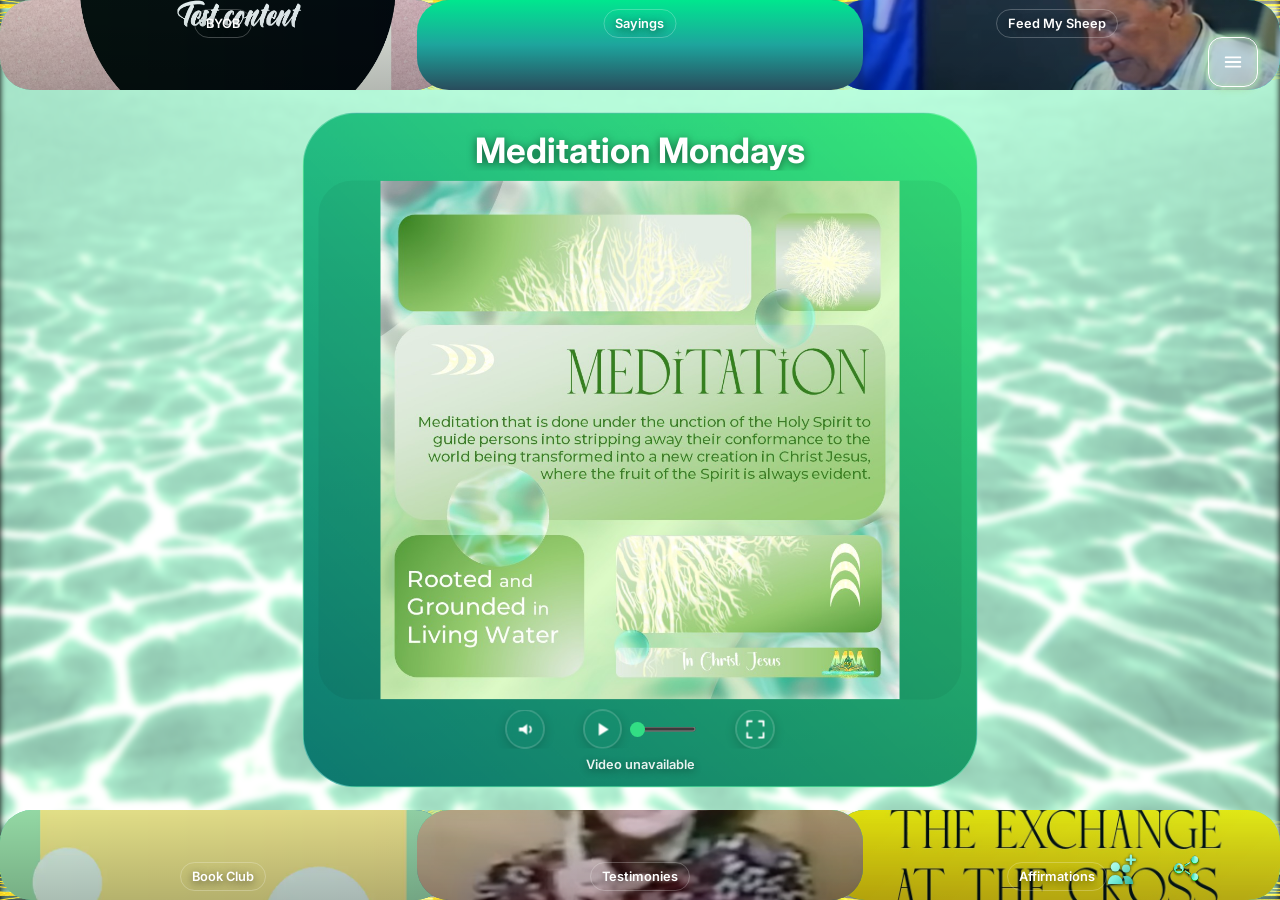
==== commit 3aa0fcf0: "Add files via upload" ====
--- a/index.html
+++ b/index.html
@@ -65,7 +65,7 @@
 
 <link rel="shortcut icon" href="/favicon.ico" type="image/x-icon">
 <link rel="icon" href="/favicon.ico" type="image/x-icon">
-<link rel="stylesheet" href="css/style.css?v=1.1.1">
+<link rel="stylesheet" href="css/style.css?v=1.1.2">
 <link rel="stylesheet" href="css/reader.css?v=1.2.1">
 <link rel="stylesheet" href="https://cdnjs.cloudflare.com/ajax/libs/pdf.js/6.3.289/pdf_viewer.css">
 <link rel="manifest" href="/manifest.webmanifest">
--- a/css/style.css
+++ b/css/style.css
@@ -1785,7 +1785,9 @@
 
 /* Settings groups: each set of related controls (Appearance, Reading, Sound, ... Text to Speech, Device) sits in its own bordered box
    with a title in the main text colour, and the boxes are spaced apart so it is clear which controls belong together */
-.sr-setting-group{margin:0;padding:14px 16px 0;border:1px solid var(--line);border-radius:14px;}
+/* the area around the boxes is lightly tinted (the text colour mixed into the panel colour, so it works in light and dark themes); the boxes keep the plain panel colour and stand out against it */
+.sr-settings-body{padding:16px 16px 20px;background:color-mix(in srgb,var(--text) 5%,var(--panel));}
+.sr-setting-group{margin:0;padding:14px 16px 0;border:1px solid var(--line);border-radius:14px;background:var(--panel);}
 .sr-setting-group[hidden]{display:none;}
 .sr-setting-group + .sr-setting-group{margin-top:22px;}
 .sr-setting-group-title{margin:0;font-size:12px;font-weight:700;letter-spacing:.07em;text-transform:uppercase;color:var(--text);}
